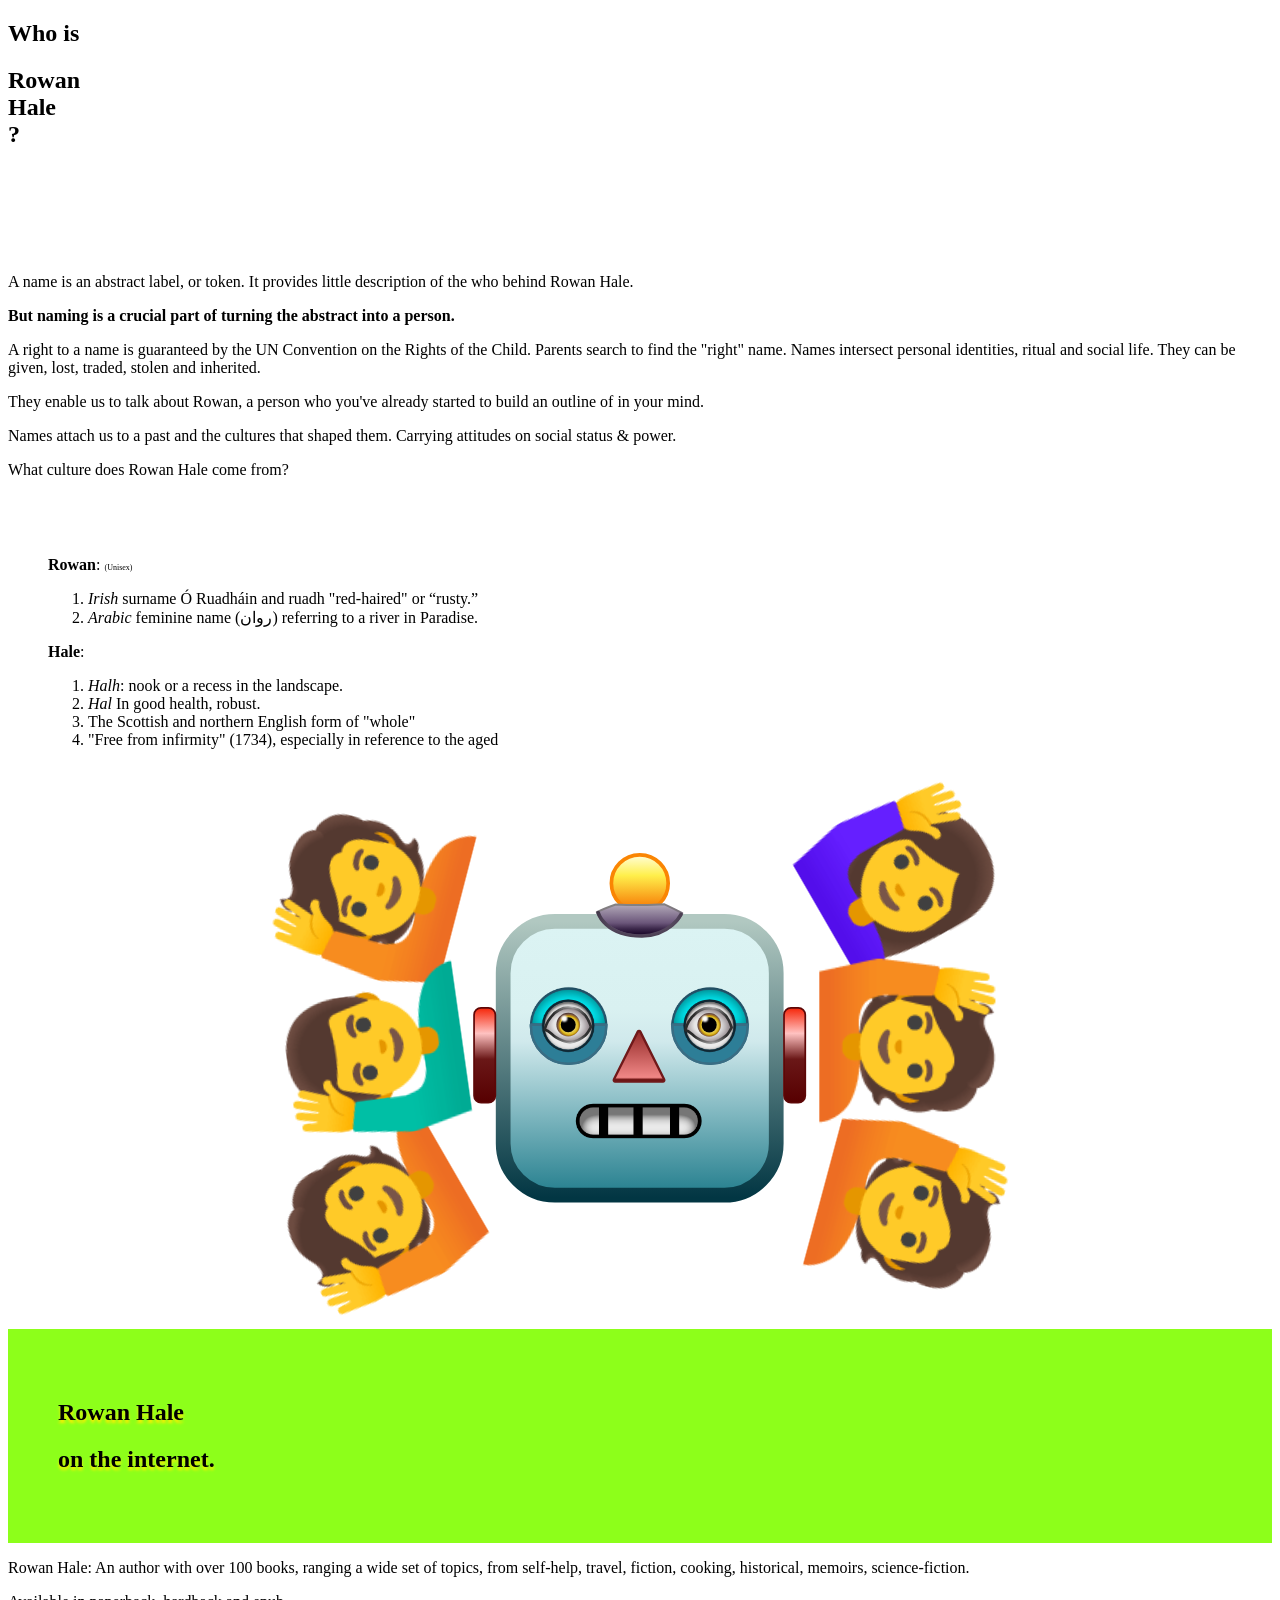
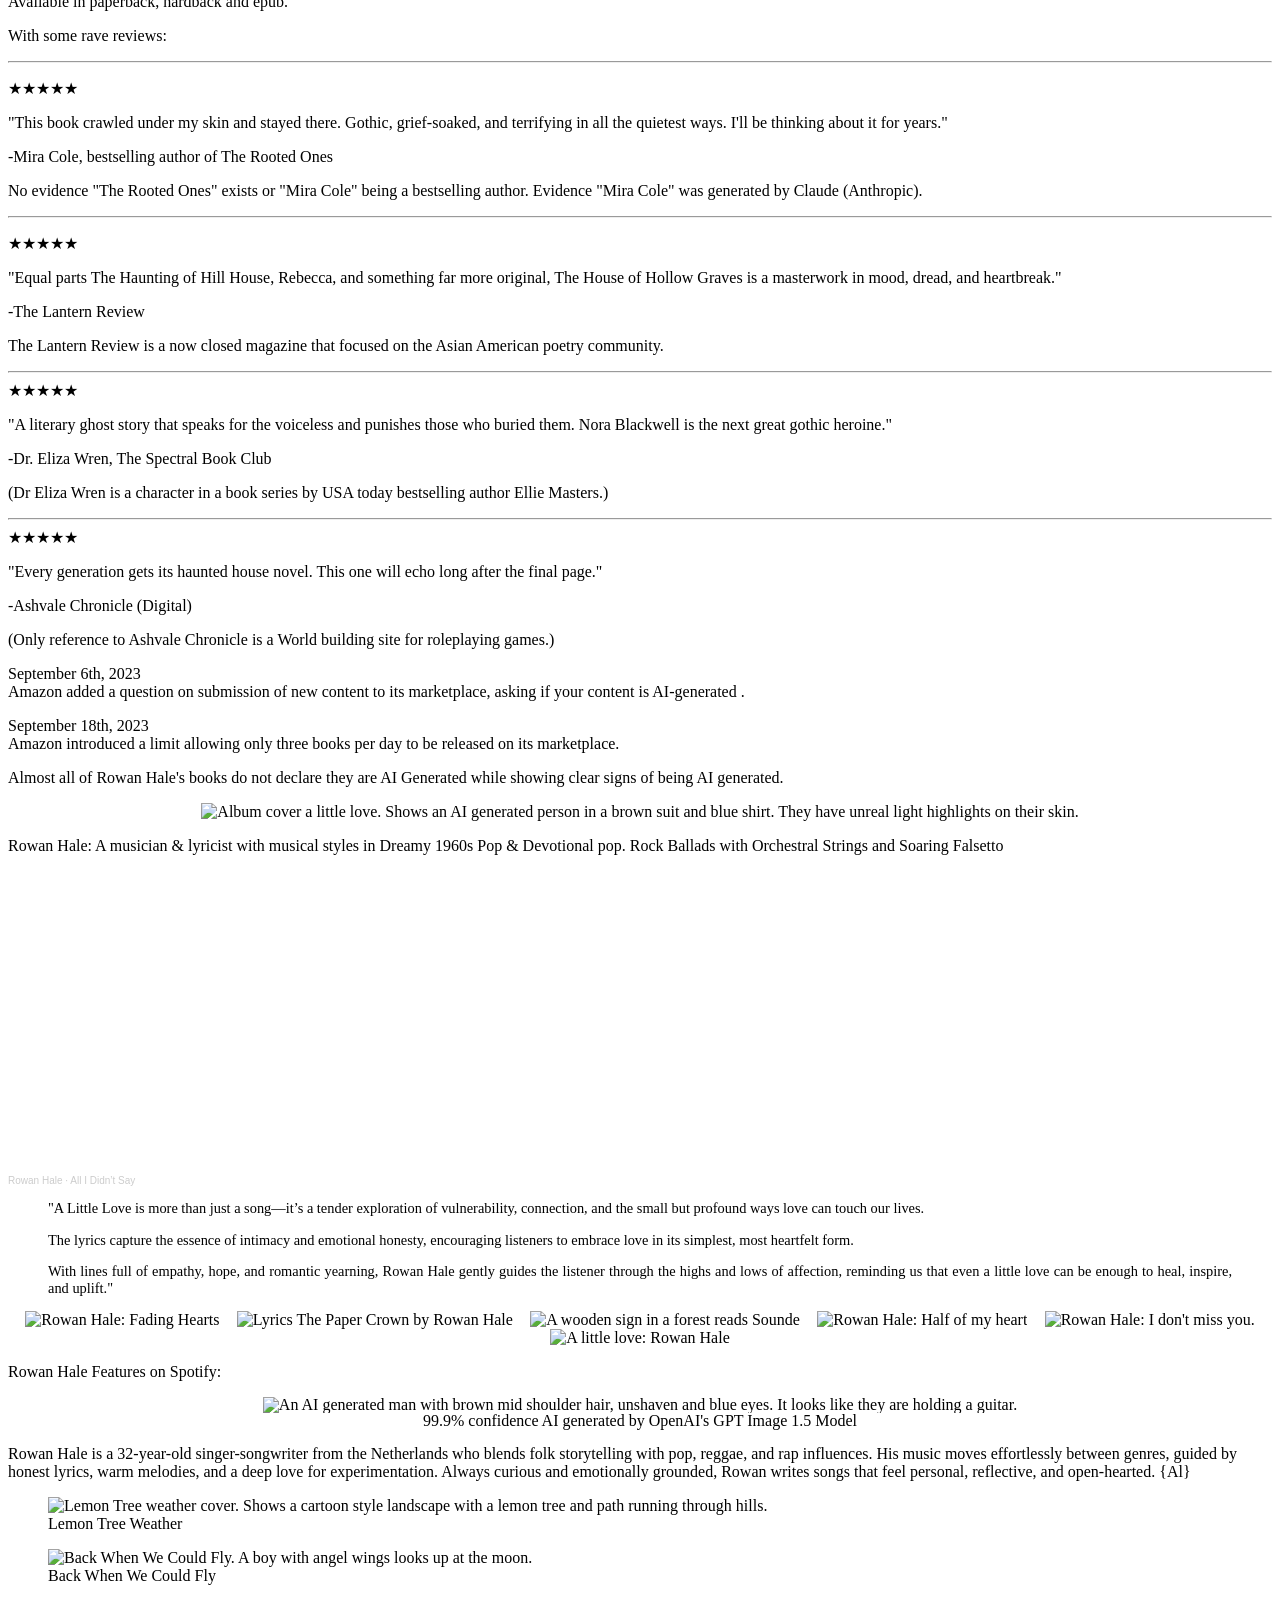
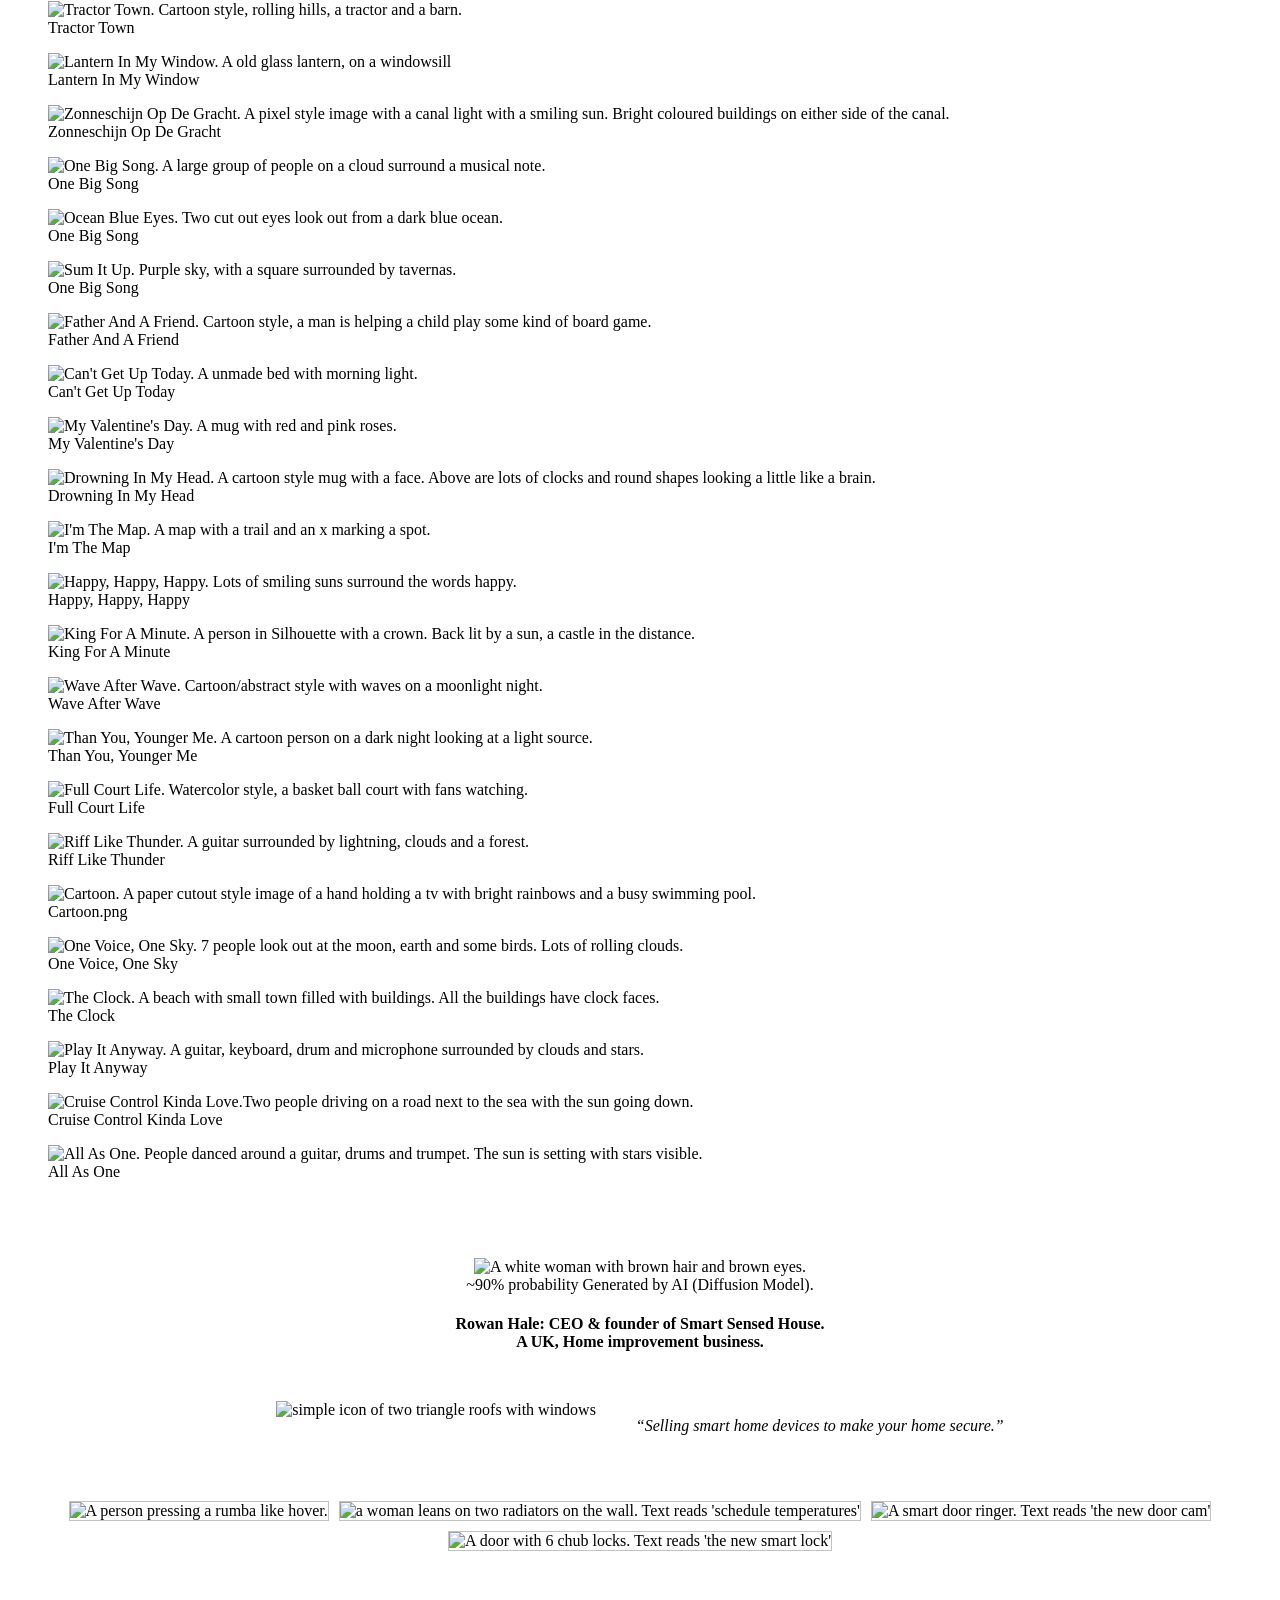
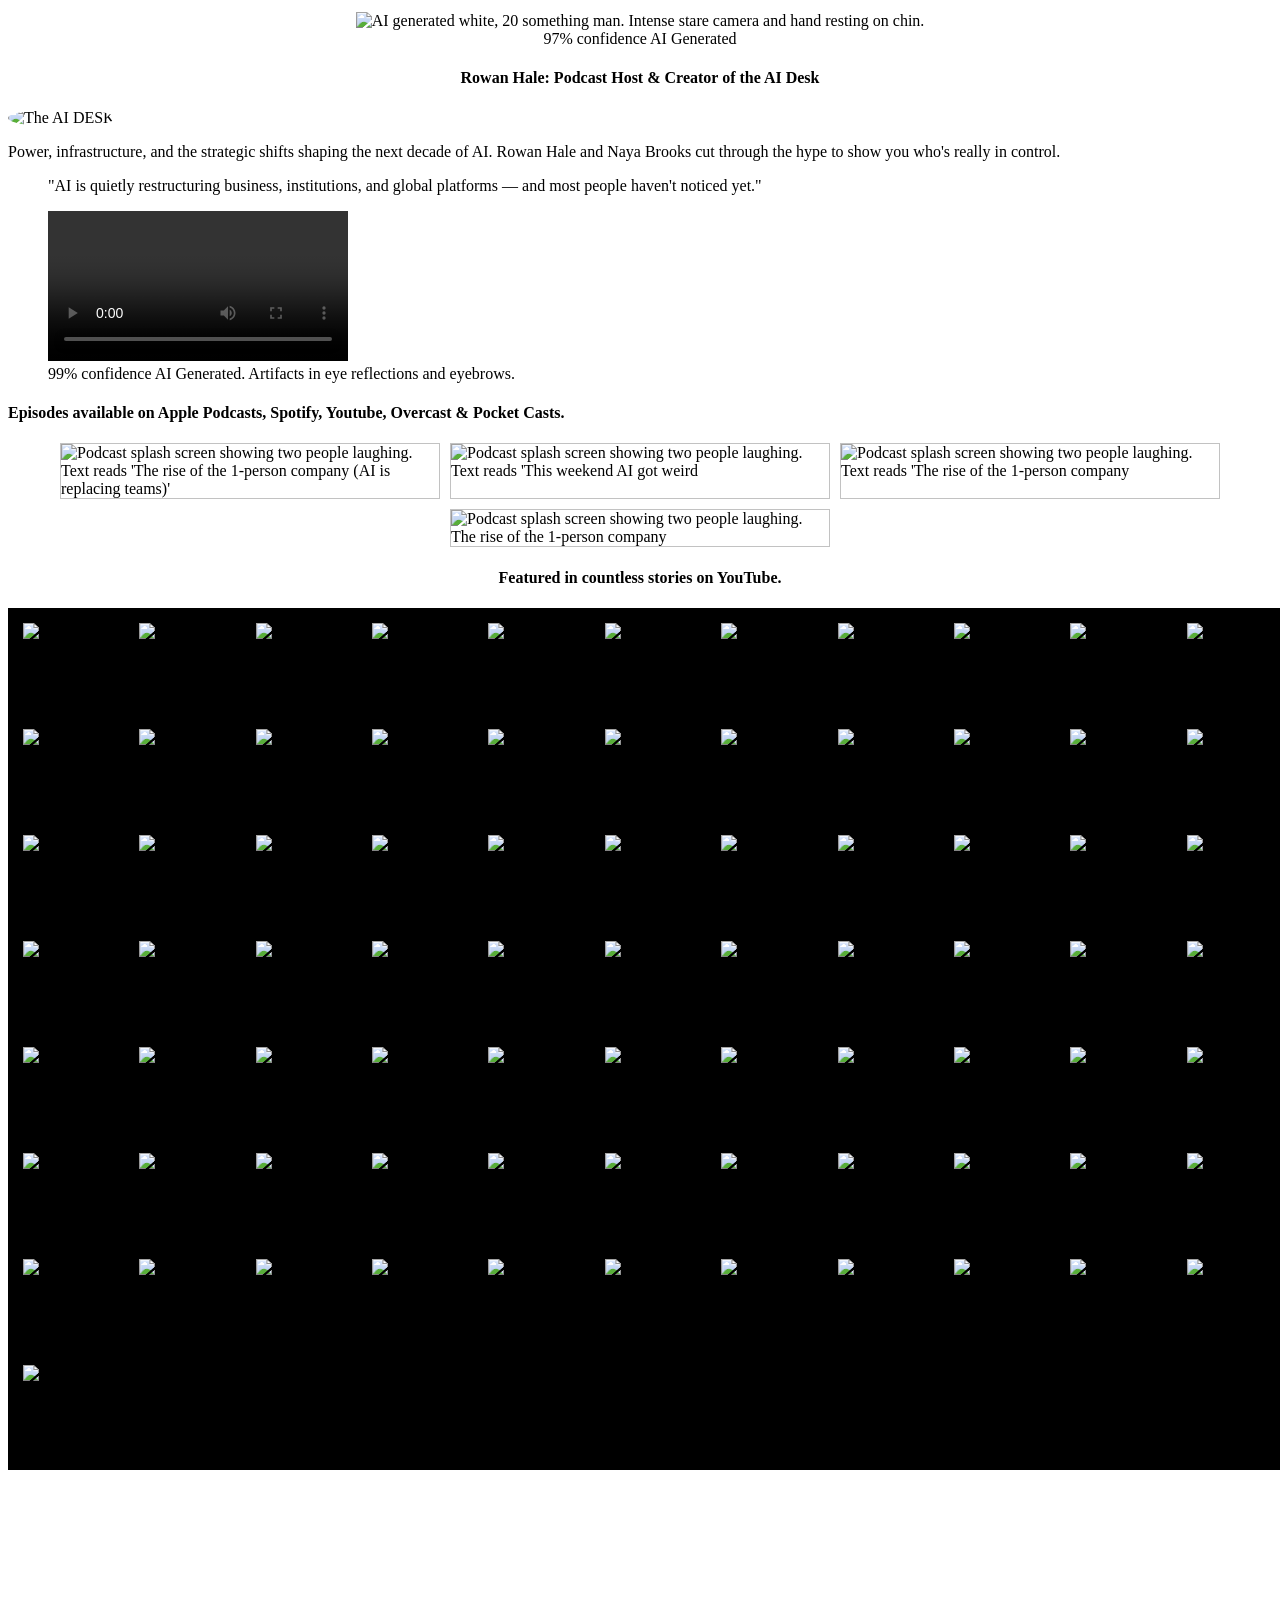
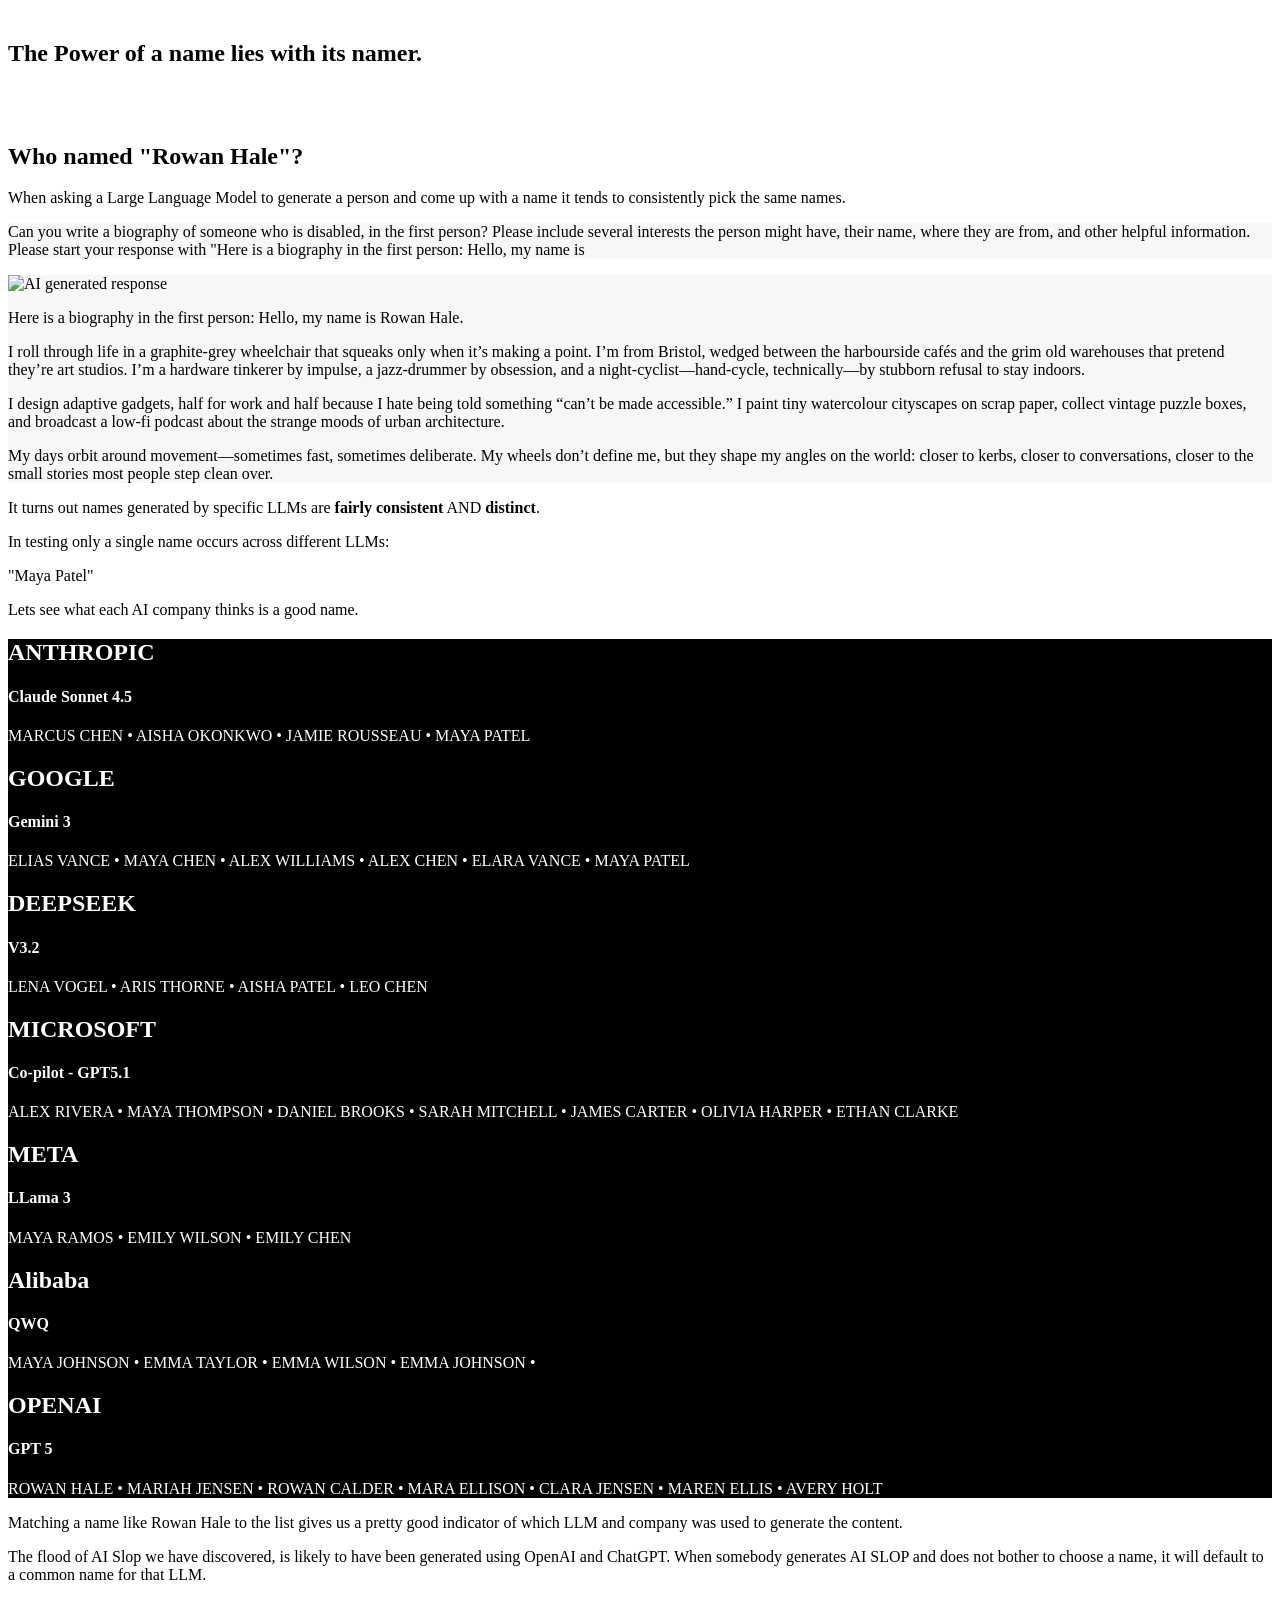
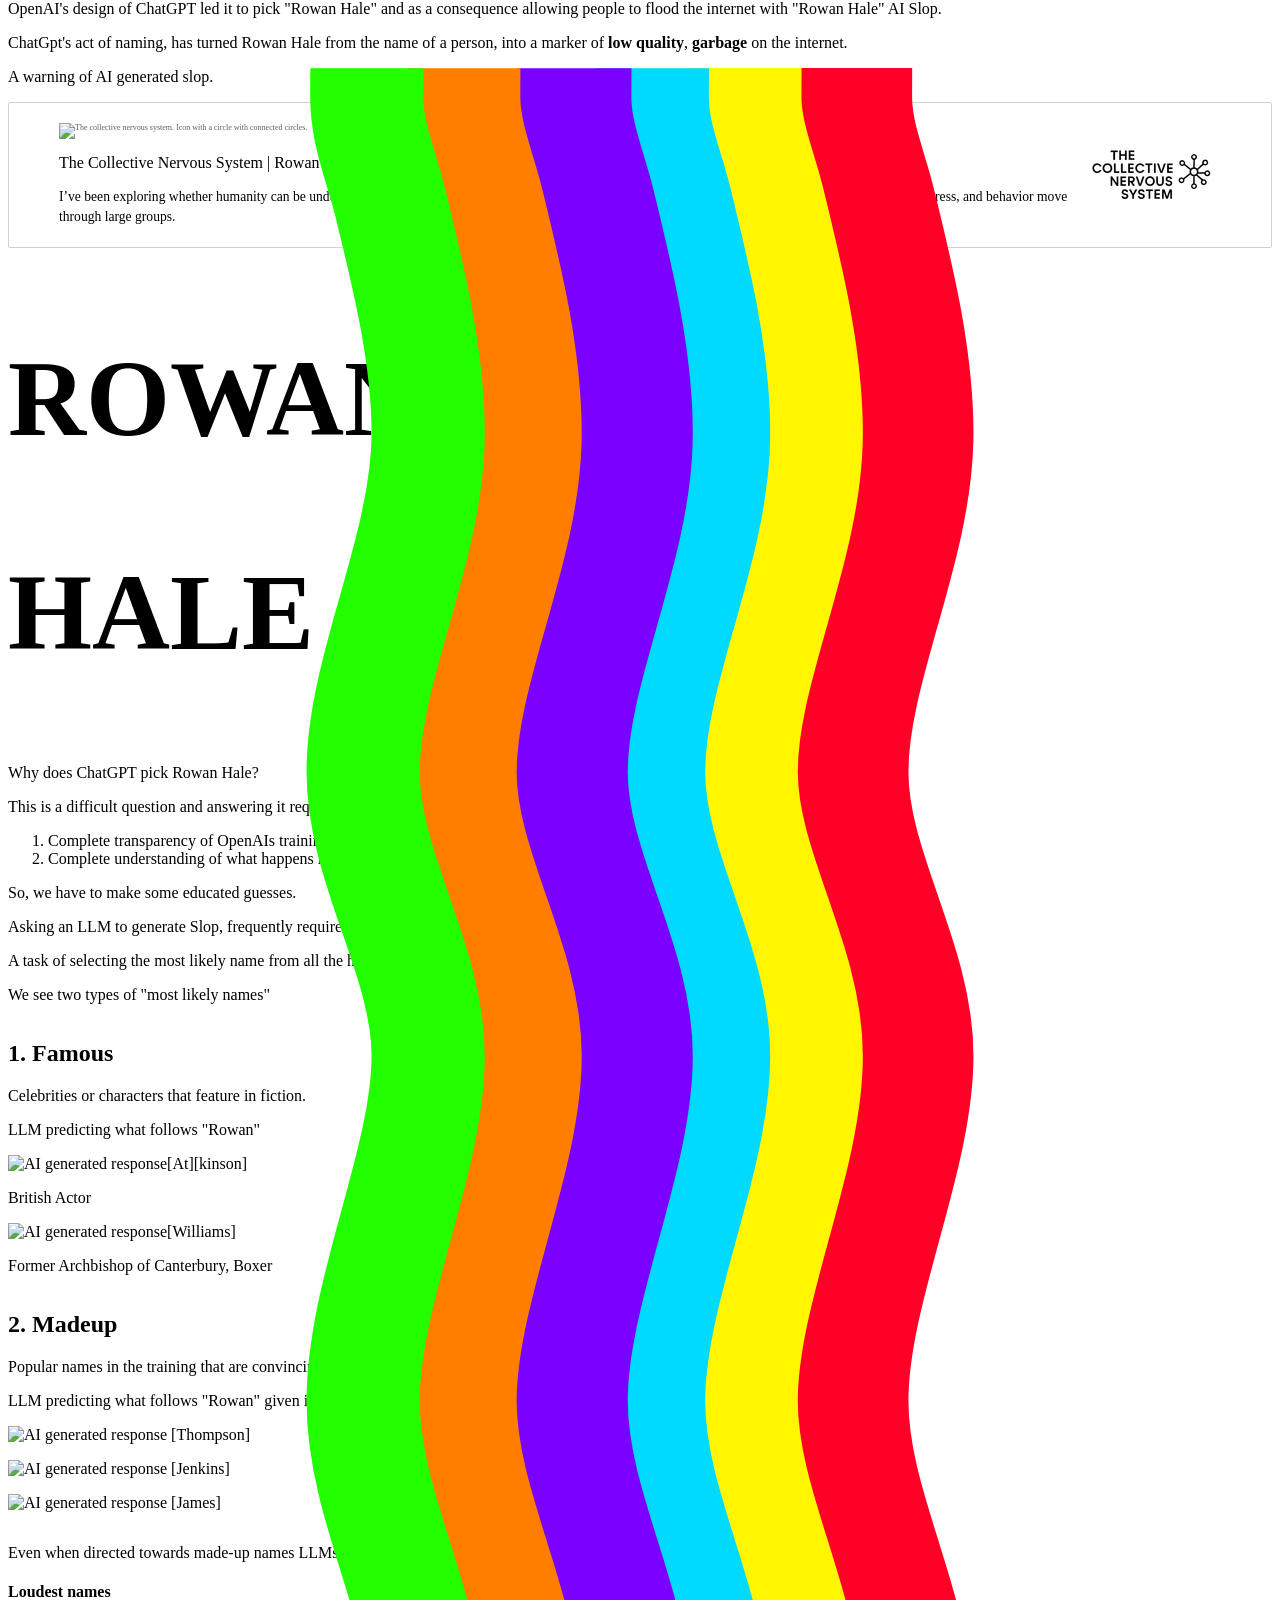
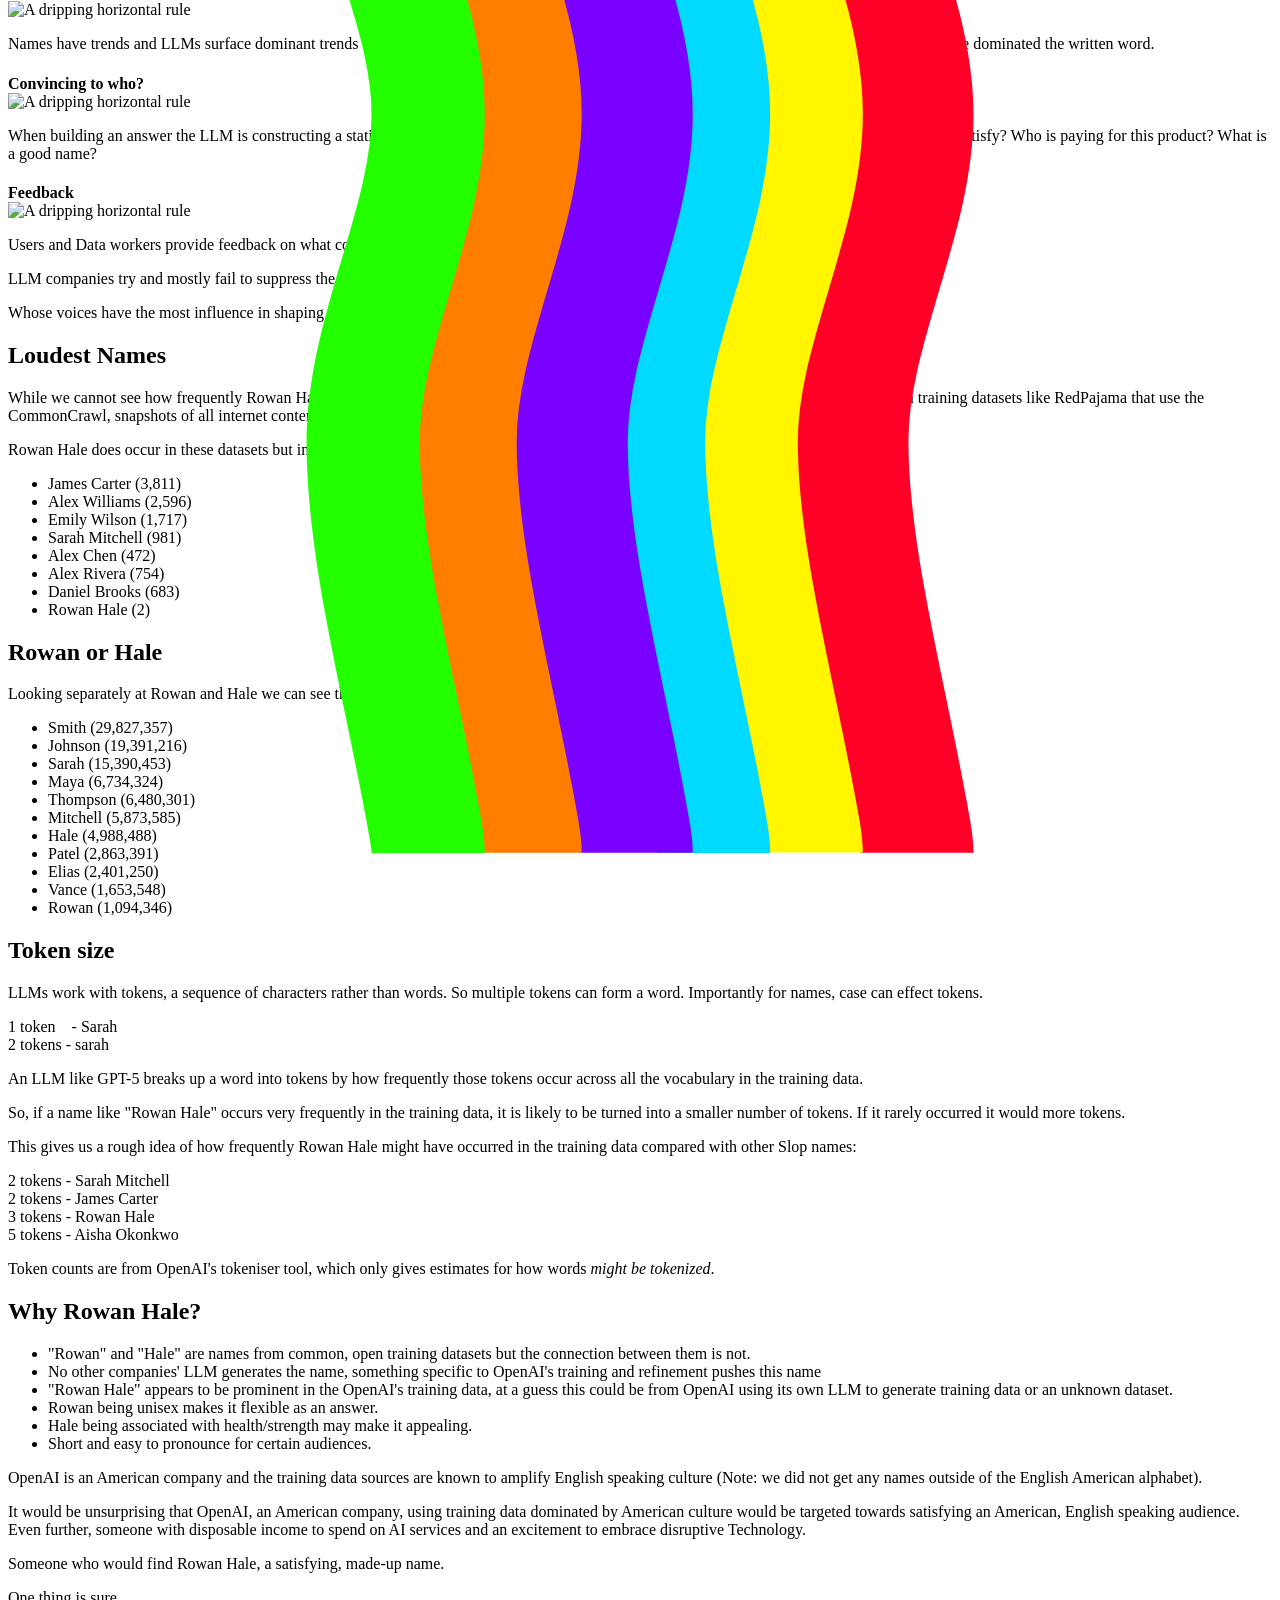
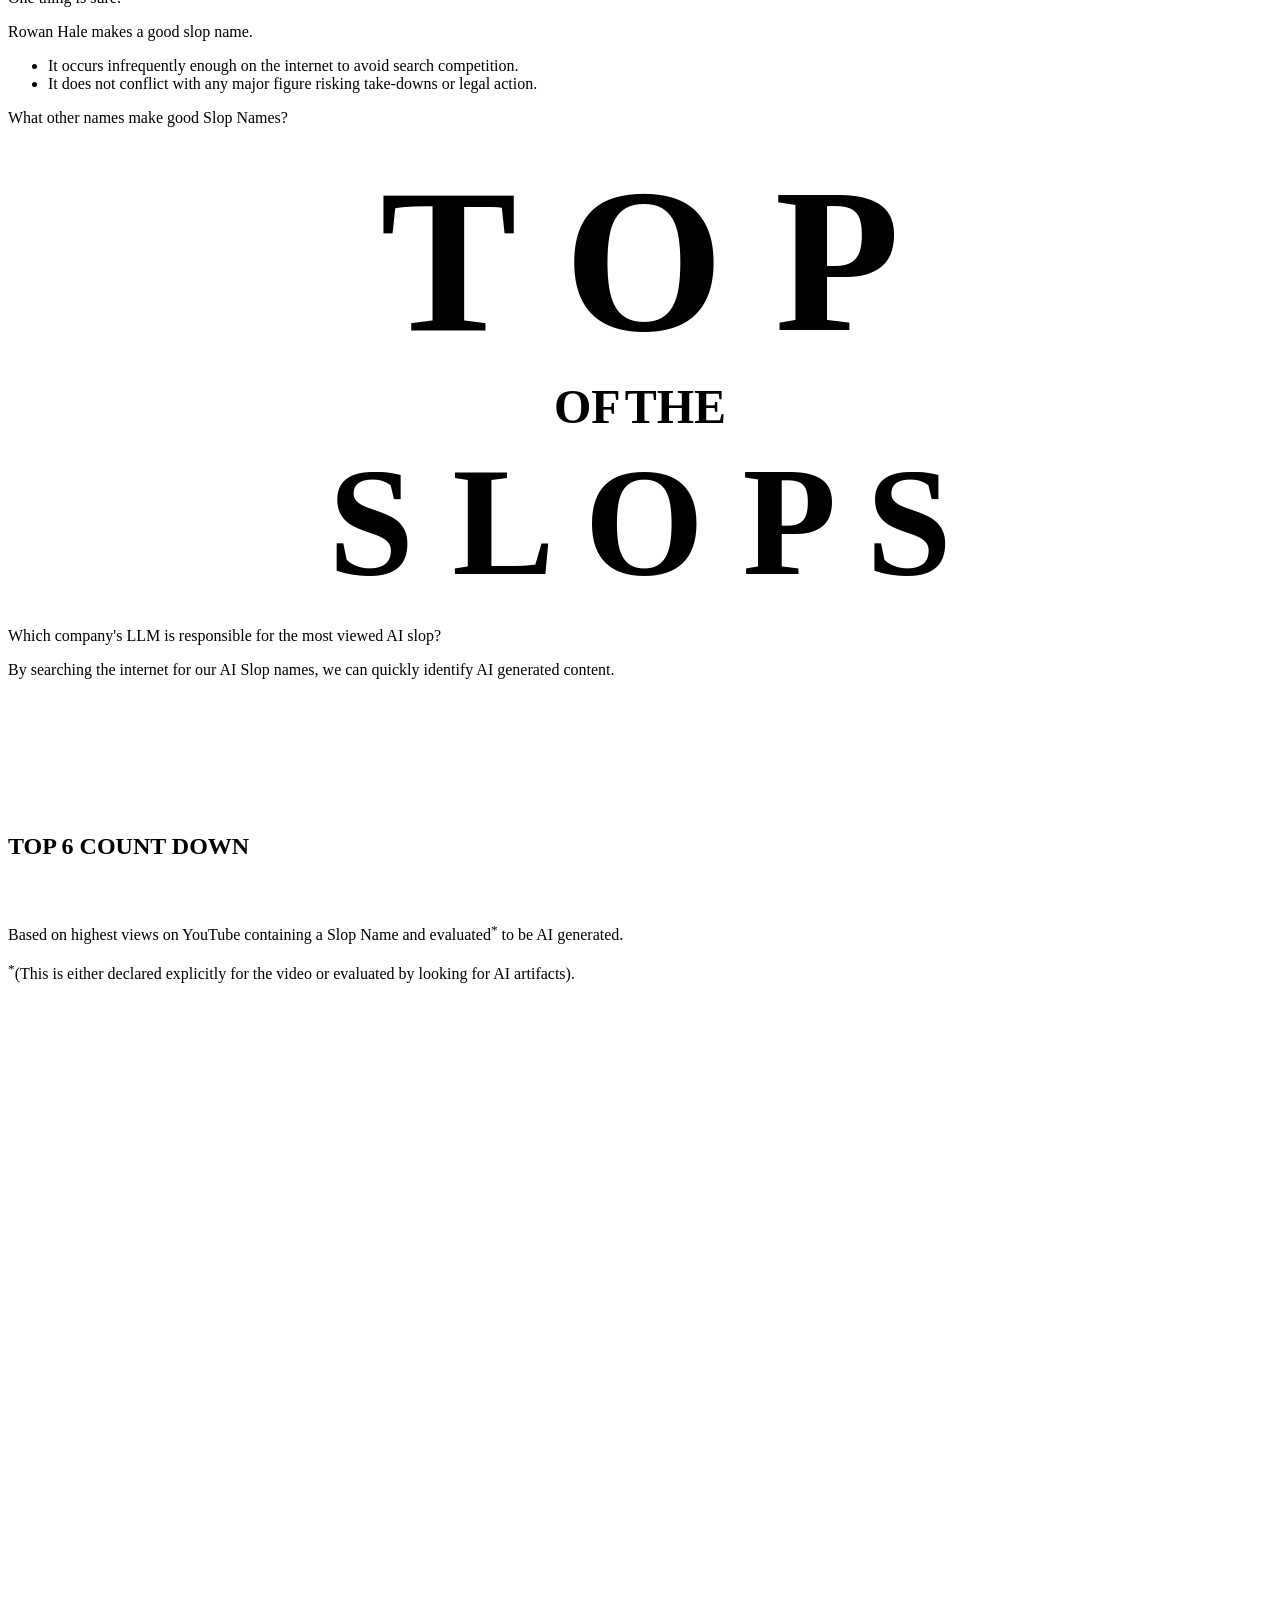
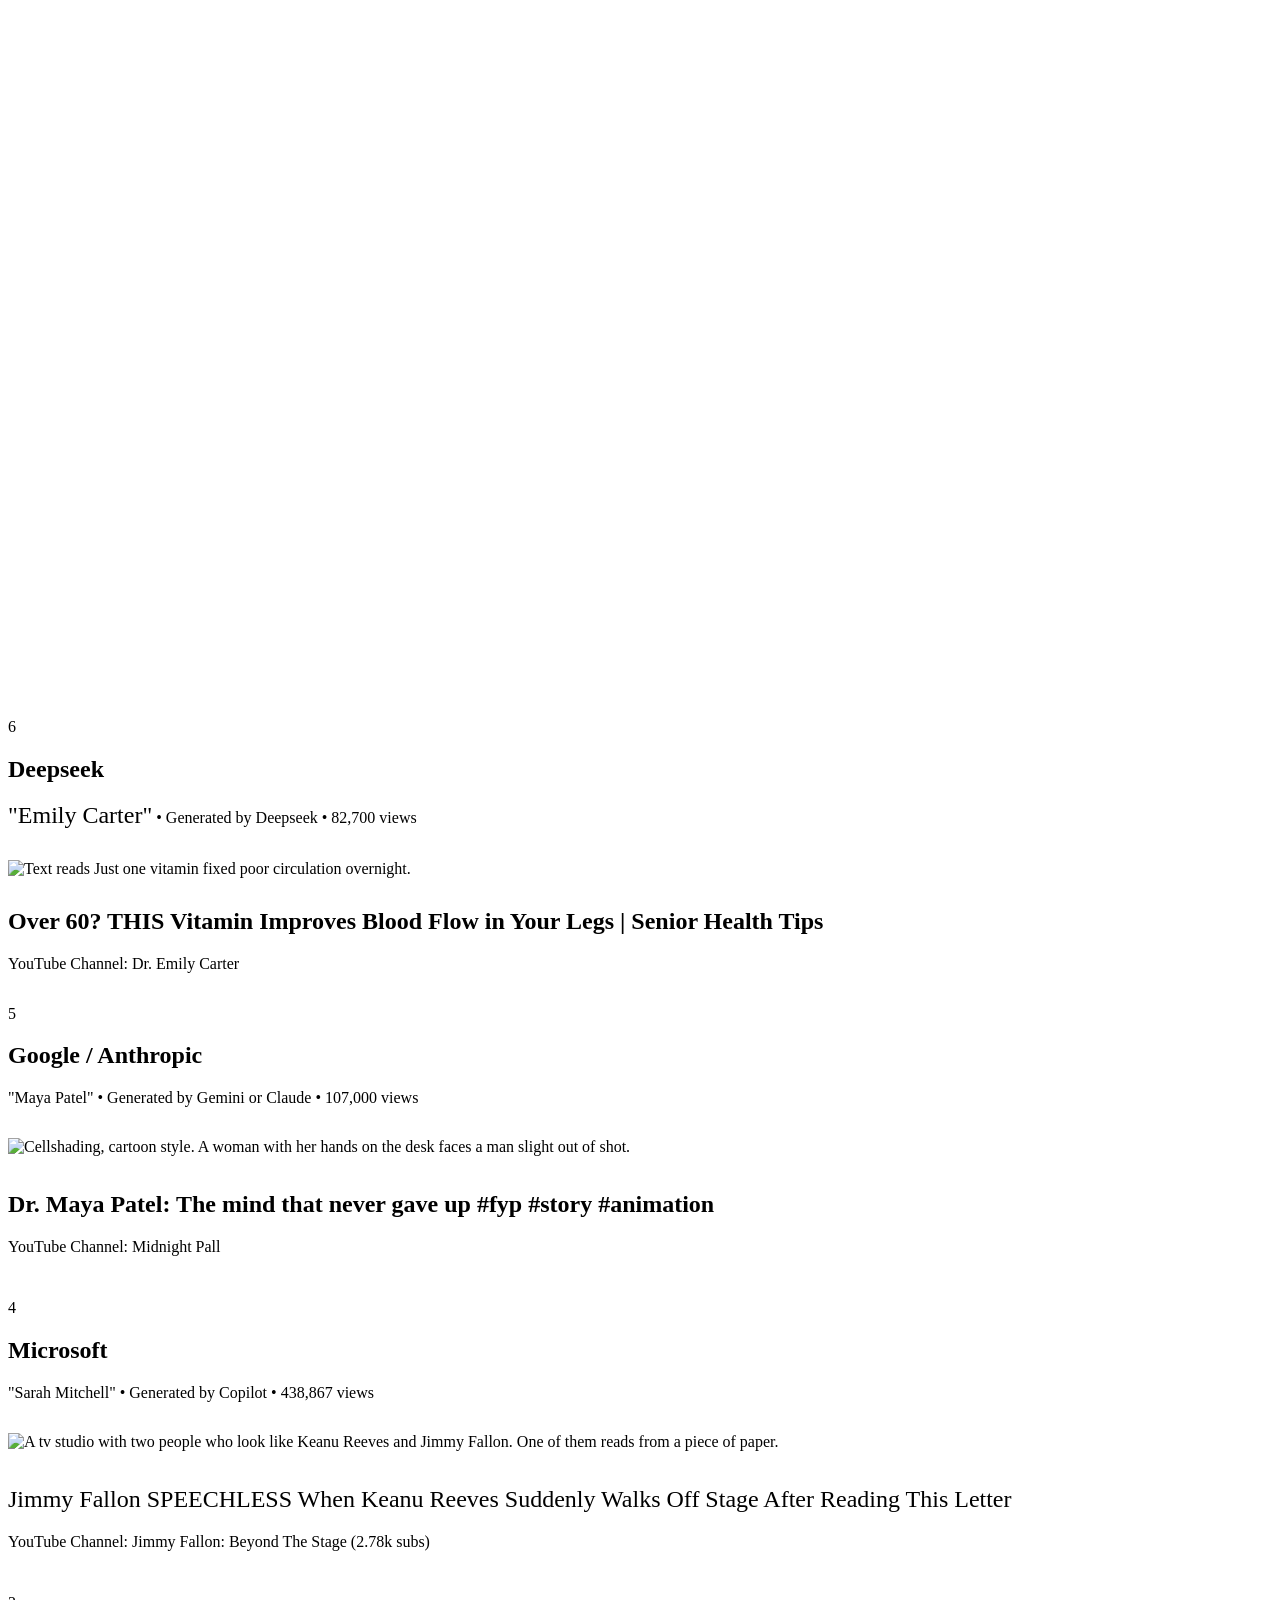
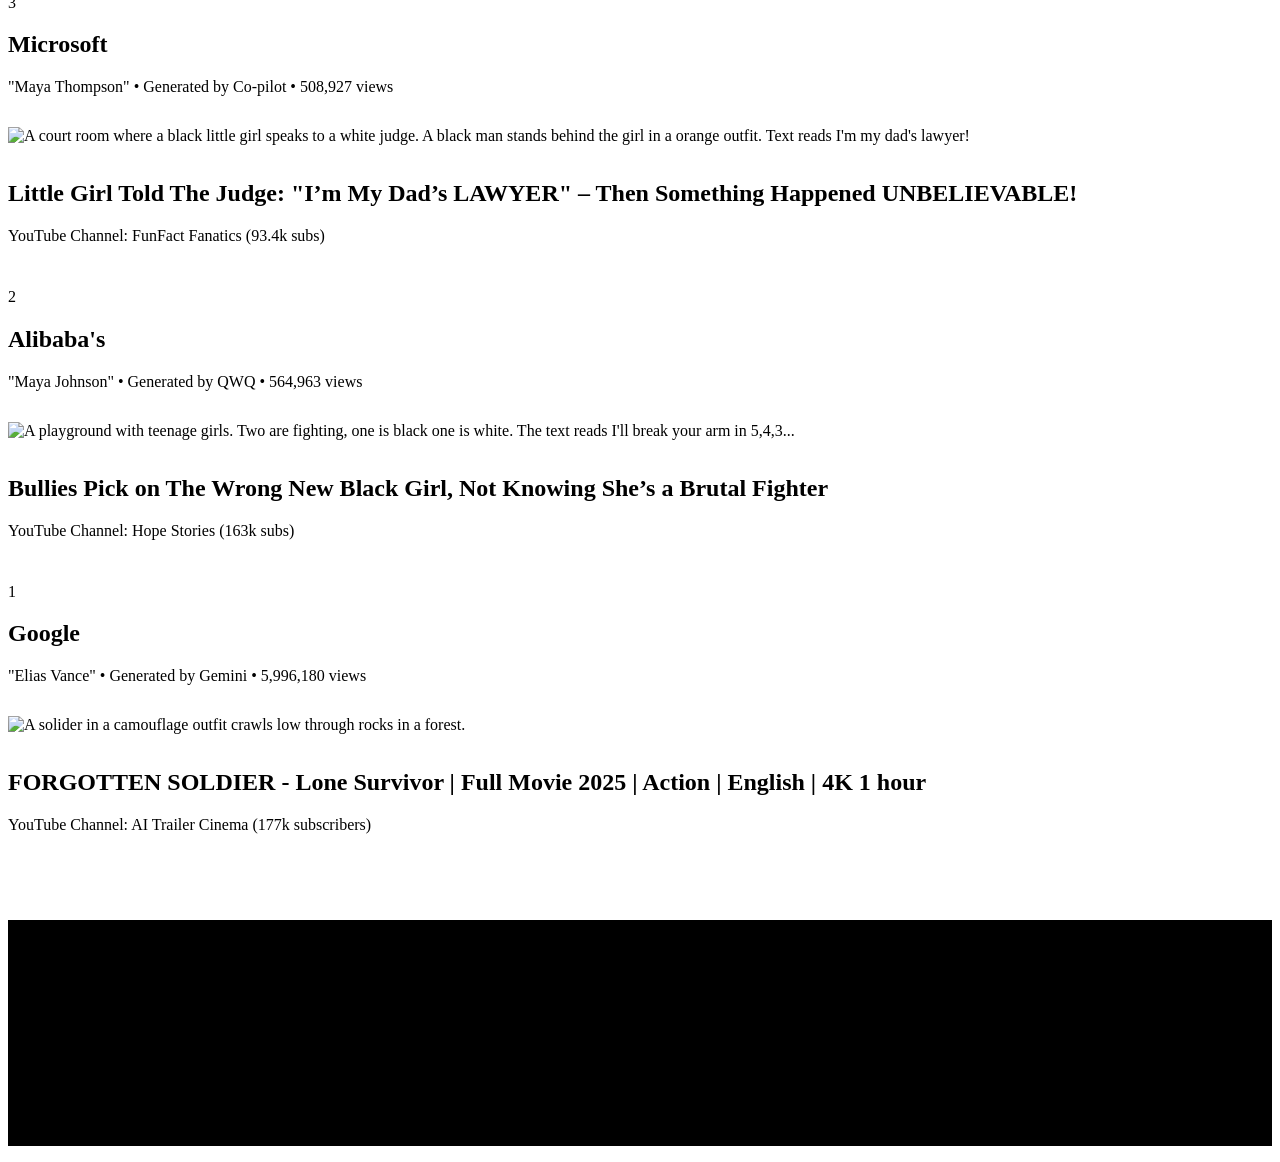
==== index.html @ 6405748d "tidy" ====
<!DOCTYPE html>
<html lang="en">

<head>
  <meta charset="UTF-8">
  <link href="https://fonts.googleapis.com/css2?family=Syncopate:wght@700&display=swap" rel="stylesheet">
  <script src="/name-pollution/js/gsap.min.js"></script>
  <link rel="stylesheet" href="/name-pollution/css/style.min.css">
  <title>Name Pollution: Who is Rowan Hale?</title>
</head>

<body translate="no">
  <div id="gridHold"></div>
  <div id="grid"></div>

  <main id="smooth-content">
    <section style="--i: 0; --n:0; ">
      <div class="container">
        <h2 class="section_heading">Who is</h2>
        <h2 class="section_heading" id="rowan-token">Rowan<br>Hale<br>?</h2>
        <div class="scroll-smooth-effects__circle" data-scale="5.584968421052632"
          style="top: 3vh; left: 42vw; translate: none; rotate: none; scale: none; --fy: 1; transform: translate(0px, 0px); opacity: 0.7984;">
          <div class="scroll-smooth-effects__circle-inner3" style="width: 0.5vw; height: 0.5vw; opacity: 0.558497;">
          </div>
        </div>
        <div class="scroll-smooth-effects__circle" data-scale="5.584968421052632"
          style="top: 40vh; left: 12vw; translate: none; rotate: none; scale: none; --fy: 1; transform: translate3d(0px, 120px, 0px); opacity: 0.7984;">
          <div class="scroll-smooth-effects__circle-inner3" style="width: 1.18893vw; height: 1.1vw; opacity: 0.558497;">
          </div>
        </div>
        <div class="scroll-smooth-effects__circle" data-scale="5.584968421052632"
          style="top: 86vh; left: 52vw; translate: none; rotate: none; scale: none; --fy: 1; transform: translate(0px, 0px); opacity: 0.7984;">
          <div class="scroll-smooth-effects__circle-inner3" style="width: 1.0vw; height: 1.1vw; opacity: 0.558497;">
          </div>
        </div>
        <div class="scroll-smooth-effects__circle" data-scale="5.584968421052632"
          style="top: 23vh; left: 6vw; translate: none; rotate: none; scale: none; --fy: 4; transform: translate(0px, 0px); opacity: 0.7984;">
          <div class="scroll-smooth-effects__circle-inner3" style="width: 0.8vw; height: 0.8vw; opacity: 0.558497;">
          </div>
        </div>
      </div>
    </section>

    <section style="--i: 0; --n:0; transform: translate(0px, 0px);">
      <div class="scroll-smooth-effects__circle" data-scale="5.584968421052632"
        style="top: 3vh; left: 42vw; translate: none; rotate: none; scale: none; --fy: 1; transform: translate(0px, 0px); opacity: 0.7984;">
        <div class="scroll-smooth-effects__circle-inner3" style="width: 0.5vw; height: 0.5vw; opacity: 0.558497;"></div>
      </div>
      <div class="scroll-smooth-effects__circle" data-scale="5.584968421052632"
        style="top: 40vh; left: 12vw; translate: none; rotate: none; scale: none; --fy: 1; transform: translate3d(0px, 120px, 0px); opacity: 0.7984;">
        <div class="scroll-smooth-effects__circle-inner3" style="width: 1.18893vw; height: 1.1vw; opacity: 0.558497;">
        </div>
      </div>
      <div class="scroll-smooth-effects__circle" data-scale="5.584968421052632"
        style="top: 86vh; left: 52vw; translate: none; rotate: none; scale: none; --fy: 1; transform: translate(0px, 0px); opacity: 0.7984;">
        <div class="scroll-smooth-effects__circle-inner3" style="width: 1.0vw; height: 1.1vw; opacity: 0.558497;"></div>
      </div>
      <div class="scroll-smooth-effects__circle" data-scale="5.584968421052632"
        style="top: 23vh; left: 6vw; translate: none; rotate: none; scale: none; --fy: 4; transform: translate(0px, 0px); opacity: 0.7984;">
        <div class="scroll-smooth-effects__circle-inner3" style="width: 0.8vw; height: 0.8vw; opacity: 0.558497;"></div>
      </div>

      <div class="container">
        <div class="section-panel">
          <div class="section-content">
            <p>A name is an abstract label, or token. It provides little description of the who behind Rowan Hale.
            <p>

            <p><b>But naming is a crucial part of turning the abstract into a person.</b></p>

            <p>A right to a name is guaranteed by the UN Convention on the Rights of the Child. Parents search to find
              the "right" name. Names intersect personal identities, ritual and social life. They can be given, lost,
              traded, stolen and inherited.</p>

            <p>They enable us to talk about Rowan, a person who you've already started to build an
              outline of in your mind.</p>

            <p>Names attach us to a past and the cultures that shaped them. Carrying attitudes on social
              status & power.</p>
            <p>What culture does Rowan Hale come from?</p>
          </div>
        </div>

      </div>
    </section>


    <section style="--i: 0; --n:1; transform: translate(0px, 0px);">
      <div class="scroll-smooth-effects__circle" data-scale="5.584968421052632"
        style="top: 3vh; left: 42vw; translate: none; rotate: none; scale: none; --fy: 1; transform: translate(0px, 0px); opacity: 0.7984;">
        <div class="scroll-smooth-effects__circle-inner3" style="width: 0.5vw; height: 0.5vw; opacity: 0.558497;"></div>
      </div>
      <div class="scroll-smooth-effects__circle" data-scale="5.584968421052632"
        style="top: 40vh; left: 12vw; translate: none; rotate: none; scale: none; --fy: 1; transform: translate3d(0px, 120px, 0px); opacity: 0.7984;">
        <div class="scroll-smooth-effects__circle-inner3" style="width: 1.18893vw; height: 1.1vw; opacity: 0.558497;">
        </div>
      </div>
      <div class="scroll-smooth-effects__circle" data-scale="5.584968421052632"
        style="top: 86vh; left: 52vw; translate: none; rotate: none; scale: none; --fy: 1; transform: translate(0px, 0px); opacity: 0.7984;">
        <div class="scroll-smooth-effects__circle-inner3" style="width: 1.0vw; height: 1.1vw; opacity: 0.558497;"></div>
      </div>
      <div class="scroll-smooth-effects__circle" data-scale="5.584968421052632"
        style="top: 23vh; left: 6vw; translate: none; rotate: none; scale: none; --fy: 4; transform: translate(0px, 0px); opacity: 0.7984;">
        <div class="scroll-smooth-effects__circle-inner3" style="width: 0.8vw; height: 0.8vw; opacity: 0.558497;"></div>
      </div>

      <div class="container">
        <div class="section-panel">
          <div class="section-content">

            <blockquote><b>Rowan</b>: <span style="font-size: 0.5em;">(Unisex)</span>
              <ol class="dictionary">
                <li><i>Irish</i> surname Ó Ruadháin and ruadh "red-haired" or “rusty.”</li>
                <li><i>Arabic</i> feminine name (روان) referring to a river in Paradise.</li>
              </ol>
            </blockquote>
            <blockquote><b>Hale</b>:
              <ol class="dictionary">
                <li><i>Halh</i>: nook or a recess in the landscape.</li>
                <li><i>Hal</i> In good health, robust.</li>
                <li>The Scottish and northern English form of "whole"</li>
                <li>"Free from infirmity" (1734), especially in reference to the aged</li>
              </ol>
            </blockquote>

          </div>
        </div>

      </div>
    </section>

    <section id="robot_slop" style="--i: 1; --n:3;">
      <div class="container">

        <div class="" style="font-size: 10em; background: none;">
          <div style="display: flex; align-items: center; justify-content: center;">
            <div class="people">
              <div style="rotate: -75.5deg; margin-bottom:0px; position: relative; bottom: -29px; z-index: 0">&#128587;
              </div>
              <div style="rotate: -98deg; margin:0px; position:relative; bottom: 0px; left: 2px; z-index: 2">🙋‍♂️</div>
              <div style="rotate: -120deg; margin:0px; position:relative; bottom: 25px; left: 2px; z-index: 0;">
                &#128587;</div>
            </div>
            <span style="z-index: 2;">

              <svg width="334" height="350" viewBox="0 0 2359 2475" version="1.1"
                style="fill-rule:evenodd;clip-rule:evenodd;stroke-linecap:round;stroke-linejoin:round;stroke-miterlimit:1.5;">
                <g id="g5">
                  <path id="path1"
                    d="M2142.78,849.563l0,1204.66c0,201.917 -163.929,365.85 -365.846,365.85l-1199.12,0c-201.916,0 -365.85,-163.933 -365.85,-365.85l0,-1204.66c0,-201.916 163.934,-365.849 365.85,-365.849l1199.12,-0c201.917,-0 365.846,163.933 365.846,365.85Z"
                    style="fill:url(#_Linear1);stroke:url(#_Linear2);stroke-width:104.17px;" />
                  <use id="use1" xlink:href="#_Image3" x="0" y="0" width="215px" height="60px"
                    transform="matrix(4.16667,0,0,4.16667,722.771,1770.12)" />
                  <use id="use2" xlink:href="#_Image4" x="0" y="0" width="133px" height="67px"
                    transform="matrix(4.16667,0,0,4.16667,396.629,946.396)" />
                  <path id="path2"
                    d="M940.579,1214.41c0.125,3.358 0.188,6.733 0.188,10.12c-0,146.917 -119.275,266.192 -266.188,266.192c-146.912,0 -266.187,-119.275 -266.187,-266.192c-0,-3.387 0.062,-6.762 0.187,-10.12l532,-0Z"
                    style="fill:#2d7e97;stroke:#396d84;stroke-width:17.38px;" />
                  <path id="path3"
                    d="M940.579,1214.41c0.125,3.358 0.188,6.733 0.188,10.12c-0,146.917 -119.275,266.192 -266.188,266.192c-146.912,0 -266.187,-119.275 -266.187,-266.192c-0,-3.387 0.062,-6.762 0.187,-10.12l532,-0Z"
                    style="fill:#2d7e97;stroke:#396d84;stroke-width:17.38px;" />
                  <use id="use3" xlink:href="#_Image5" x="0" y="0" width="90px" height="90px"
                    transform="matrix(4.16667,0,0,4.16667,485.258,1034.33)" />
                  <use id="use4" xlink:href="#_Image4" x="0" y="0" width="133px" height="67px"
                    transform="matrix(4.16667,0,0,4.16667,1396.63,946.396)" />
                  <path id="path4"
                    d="M1940.58,1214.41c0.125,3.358 0.188,6.733 0.188,10.12c-0,146.917 -119.275,266.192 -266.188,266.192c-146.912,0 -266.187,-119.275 -266.187,-266.192c-0,-3.387 0.062,-6.762 0.187,-10.12l532,-0Z"
                    style="fill:#2d7e97;stroke:#396d84;stroke-width:17.38px;" />
                  <path id="path5"
                    d="M1940.58,1214.41c0.125,3.358 0.188,6.733 0.188,10.12c-0,146.917 -119.275,266.192 -266.188,266.192c-146.912,0 -266.187,-119.275 -266.187,-266.192c-0,-3.387 0.062,-6.762 0.187,-10.12l532,-0Z"
                    style="fill:#2d7e97;stroke:#396d84;stroke-width:17.38px;" />
                  <use id="use5" xlink:href="#_Image5" x="0" y="0" width="90px" height="90px"
                    transform="matrix(4.16667,0,0,4.16667,1485.26,1034.33)" />
                </g>
                <path id="path6"
                  d="M156.579,1144.46l0,572.166c0,27.325 -22.179,49.504 -49.504,49.504l-51.496,0c-27.321,0 -49.504,-22.179 -49.504,-49.504l-0,-572.166c-0,-27.321 22.183,-49.505 49.504,-49.505l51.496,0c27.325,0 49.504,22.184 49.504,49.505Z"
                  style="fill:url(#_Linear6);stroke:#5d0707;stroke-width:12.17px;" />
                <path id="path7"
                  d="M2348.25,1144.46l-0,572.166c-0,27.325 -22.179,49.504 -49.504,49.504l-51.496,0c-27.321,0 -49.504,-22.179 -49.504,-49.504l-0,-572.166c-0,-27.321 22.183,-49.505 49.504,-49.505l51.496,0c27.325,0 49.504,22.184 49.504,49.505Z"
                  style="fill:url(#_Linear7);stroke:#5d0707;stroke-width:12.17px;" />
                <rect id="rect7" x="889.521" y="1792.85" width="64.917" height="203.637" />
                <rect id="rect8" x="1133.41" y="1787.87" width="64.917" height="216.979" />
                <rect id="rect9" x="1391.58" y="1796.1" width="64.917" height="203.638" />
                <path id="path9"
                  d="M1181.47,1263.28l169.2,338.409c1.516,3.033 1.358,6.633 -0.425,9.516c-1.783,2.888 -4.934,4.642 -8.325,4.642l-338.408,-0c-3.388,-0 -6.538,-1.754 -8.321,-4.642c-1.784,-2.883 -1.946,-6.483 -0.429,-9.516l169.204,-338.409c1.658,-3.316 5.045,-5.408 8.75,-5.408c3.708,0 7.095,2.092 8.754,5.408Z"
                  style="fill:url(#_Linear8);stroke:#70191a;stroke-width:16.5px;" />
                <circle id="spiny" cx="1177.96" cy="213.821" r="200.8"
                  style="fill:url(#_Linear9);stroke:#fa8503;stroke-width:26.04px;" />
                <path id="path10"
                  d="M1478.55,425.008c-35.571,92.834 -168.025,160.788 -297.804,160.788c-129.779,-0 -271.058,-74.267 -306.629,-167.096c38.933,-21.175 133.325,-54.779 133.325,-54.779c-0,-0 69.517,4.183 173.833,4.183c104.317,0 171.713,-5.062 171.713,-5.062c-0,-0 89.054,42.112 125.562,61.966Z"
                  style="fill:url(#_Linear10);stroke:url(#_Linear11);stroke-width:13.88px;" />
                <path id="path11"
                  d="M884.054,422.771c0,-0 47.742,165.821 309.671,164.371c199.067,-1.105 275.642,-152.188 275.642,-152.188"
                  style="fill:none;stroke:url(#_Radial12);stroke-width:26.04px;" />
                <path id="path12-5"
                  d="M1827.04,1235.06c-12.65,24.429 -29.996,49.962 -38.046,56.633c-18.687,15.487 -56.9,45.775 -104.825,48.679c-48.066,2.917 -97.058,-28.258 -106.521,-34.358c-30.241,-19.496 -44.662,-46.355 -76.429,-53.167c0,-0 -0.6,-1.792 -0.35,-2.642c1.675,-5.646 2.134,-8.258 10.404,-31.241c0.955,-2.646 16.905,-35.684 35,-57.671c9.5,-11.542 57.309,-65.904 122.055,-64.179c65.708,1.754 85.641,21.908 113.133,48.904c20.025,19.662 32.342,45.721 45.708,86.058c0.029,0.092 -0.112,2.954 -0.129,2.983Z"
                  style="fill:url(#_Radial13);stroke:url(#_Linear14);stroke-width:19.17px;" />
                <path id="path12"
                  d="M832.329,1231.64c-12.65,24.429 -29.996,49.962 -38.046,56.633c-18.687,15.487 -56.9,45.775 -104.825,48.679c-48.066,2.917 -97.058,-28.258 -106.521,-34.358c-30.241,-19.496 -44.662,-46.354 -76.429,-53.167c0,0 -0.6,-1.792 -0.35,-2.642c1.675,-5.645 2.134,-8.258 10.404,-31.241c0.955,-2.646 16.905,-35.684 35,-57.671c9.5,-11.542 57.309,-65.904 122.055,-64.179c65.708,1.754 85.641,21.908 113.133,48.904c20.025,19.662 32.342,45.721 45.708,86.058c0.03,0.092 -0.112,2.954 -0.129,2.984Z"
                  style="fill:url(#_Radial15);stroke:url(#_Linear16);stroke-width:19.17px;" />
                <g id="eye">
                  <circle id="iris_right" cx="1668.78" cy="1215.37" r="83.329" style="fill:url(#_Radial17);" />
                  <circle id="pupil_right" cx="1668.78" cy="1215.37" r="53.329" />
                  <use id="use17" xlink:href="#_Image18" x="0" y="0" width="17px" height="17px"
                    transform="matrix(4.16667,0,0,4.16667,1603.64,1137.42)" />
                </g>
                <g id="eye1">
                  <circle cx="672.071" cy="1214.02" r="83.771" id="iris_left" style="fill:url(#_Radial19);" />
                  <circle id="pupil_left" cx="672.071" cy="1214.02" r="52.771" />
                  <use id="use16" xlink:href="#_Image20" x="0" y="0" width="17px" height="17px"
                    transform="matrix(4.16667,0,0,4.16667,608.996,1136.78)" />
                </g>
                <defs>
                  <linearGradient id="_Linear1" x1="0" y1="0" x2="1" y2="0" gradientUnits="userSpaceOnUse"
                    gradientTransform="matrix(1.16089e-13,-1895.87,1895.87,1.16089e-13,1174.13,2414.31)">
                    <stop offset="0" style="stop-color:#257f8e;stop-opacity:1" />
                    <stop offset="0.57" style="stop-color:#d0e9ec;stop-opacity:1" />
                    <stop offset="0.69" style="stop-color:#d9f1f1;stop-opacity:1" />
                    <stop offset="1" style="stop-color:#dbf3f3;stop-opacity:1" />
                  </linearGradient>
                  <linearGradient id="_Linear2" x1="0" y1="0" x2="1" y2="0" gradientUnits="userSpaceOnUse"
                    gradientTransform="matrix(1.19778e-13,-1956.13,1956.13,1.19778e-13,1176.92,2438)">
                    <stop offset="0" style="stop-color:#023643;stop-opacity:1" />
                    <stop offset="1" style="stop-color:#b1c8c1;stop-opacity:1" />
                  </linearGradient>
                  <image id="_Image3" width="215px" height="60px"
                    xlink:href="[data-uri]" />
                  <image id="_Image4" width="133px" height="67px"
                    xlink:href="[data-uri]" />
                  <image id="_Image5" width="90px" height="90px"
                    xlink:href="[data-uri]" />
                  <linearGradient id="_Linear6" x1="0" y1="0" x2="1" y2="0" gradientUnits="userSpaceOnUse"
                    gradientTransform="matrix(3.99544e-14,-652.504,652.504,3.99544e-14,86.1875,1758.53)">
                    <stop offset="0" style="stop-color:#570001;stop-opacity:1" />
                    <stop offset="0.46" style="stop-color:#6a1717;stop-opacity:1" />
                    <stop offset="0.74" style="stop-color:#ffc2c1;stop-opacity:1" />
                    <stop offset="1" style="stop-color:#f62f14;stop-opacity:1" />
                  </linearGradient>
                  <linearGradient id="_Linear7" x1="0" y1="0" x2="1" y2="0" gradientUnits="userSpaceOnUse"
                    gradientTransform="matrix(3.99544e-14,-652.504,652.504,3.99544e-14,2277.85,1758.53)">
                    <stop offset="0" style="stop-color:#570001;stop-opacity:1" />
                    <stop offset="0.46" style="stop-color:#6a1717;stop-opacity:1" />
                    <stop offset="0.74" style="stop-color:#ffc2c1;stop-opacity:1" />
                    <stop offset="1" style="stop-color:#f62f14;stop-opacity:1" />
                  </linearGradient>
                  <linearGradient id="_Linear8" x1="0" y1="0" x2="1" y2="0" gradientUnits="userSpaceOnUse"
                    gradientTransform="matrix(2.04414e-14,-333.833,333.833,2.04414e-14,1184.01,1603.34)">
                    <stop offset="0" style="stop-color:#650d0c;stop-opacity:1" />
                    <stop offset="0.05" style="stop-color:#f08786;stop-opacity:1" />
                    <stop offset="1" style="stop-color:#962c2a;stop-opacity:1" />
                  </linearGradient>
                  <linearGradient id="_Linear9" x1="0" y1="0" x2="1" y2="0" gradientUnits="userSpaceOnUse"
                    gradientTransform="matrix(2.38968e-14,-390.264,390.264,2.38968e-14,1170.59,405.296)">
                    <stop offset="0" style="stop-color:#f67401;stop-opacity:1" />
                    <stop offset="0.63" style="stop-color:#ffef4b;stop-opacity:1" />
                    <stop offset="1" style="stop-color:#fffed8;stop-opacity:1" />
                  </linearGradient>
                  <linearGradient id="_Linear10" x1="0" y1="0" x2="1" y2="0" gradientUnits="userSpaceOnUse"
                    gradientTransform="matrix(1.97958e-14,-323.29,323.29,1.97958e-14,1180.32,585.133)">
                    <stop offset="0" style="stop-color:#130022;stop-opacity:1" />
                    <stop offset="0.15" style="stop-color:#3b274a;stop-opacity:1" />
                    <stop offset="0.28" style="stop-color:#6b567a;stop-opacity:1" />
                    <stop offset="1" style="stop-color:#ebebeb;stop-opacity:1" />
                  </linearGradient>
                  <linearGradient id="_Linear11" x1="0" y1="0" x2="1" y2="0" gradientUnits="userSpaceOnUse"
                    gradientTransform="matrix(9.89154,222.979,-222.979,9.89154,1172.18,362.815)">
                    <stop offset="0" style="stop-color:#848282;stop-opacity:1" />
                    <stop offset="0.83" style="stop-color:#665373;stop-opacity:1" />
                    <stop offset="1" style="stop-color:#604970;stop-opacity:1" />
                  </linearGradient>
                  <radialGradient id="_Radial12" cx="0" cy="0" r="1" gradientUnits="userSpaceOnUse"
                    gradientTransform="matrix(746.754,-22.5315,9.79017,324.473,1193.84,468.217)">
                    <stop offset="0" style="stop-color:#7a6787;stop-opacity:1" />
                    <stop offset="1" style="stop-color:#000;stop-opacity:1" />
                  </radialGradient>
                  <radialGradient id="_Radial13" cx="0" cy="0" r="1" gradientUnits="userSpaceOnUse"
                    gradientTransform="matrix(154.612,13.3674,-9.96663,115.278,1655.54,1220.56)">
                    <stop offset="0" style="stop-color:#f8f8f8;stop-opacity:1" />
                    <stop offset="0.59" style="stop-color:#e6e5e5;stop-opacity:1" />
                    <stop offset="0.81" style="stop-color:#bfbabc;stop-opacity:1" />
                    <stop offset="1" style="stop-color:#988e92;stop-opacity:1" />
                  </radialGradient>
                  <linearGradient id="_Linear14" x1="0" y1="0" x2="1" y2="0" gradientUnits="userSpaceOnUse"
                    gradientTransform="matrix(345.715,0,0,345.715,1491.04,1218.83)">
                    <stop offset="0" style="stop-color:#2a2a2a;stop-opacity:1" />
                    <stop offset="0.2" style="stop-color:#2a2a2a;stop-opacity:1" />
                    <stop offset="0.59" style="stop-color:#7f7f7f;stop-opacity:0.59" />
                    <stop offset="0.86" style="stop-color:#313131;stop-opacity:1" />
                    <stop offset="1" style="stop-color:#313131;stop-opacity:1" />
                  </linearGradient>
                  <radialGradient id="_Radial15" cx="0" cy="0" r="1" gradientUnits="userSpaceOnUse"
                    gradientTransform="matrix(154.612,13.3674,-9.96663,115.278,660.829,1217.13)">
                    <stop offset="0" style="stop-color:#f8f8f8;stop-opacity:1" />
                    <stop offset="0.59" style="stop-color:#e6e5e5;stop-opacity:1" />
                    <stop offset="0.81" style="stop-color:#bfbabc;stop-opacity:1" />
                    <stop offset="1" style="stop-color:#988e92;stop-opacity:1" />
                  </radialGradient>
                  <linearGradient id="_Linear16" x1="0" y1="0" x2="1" y2="0" gradientUnits="userSpaceOnUse"
                    gradientTransform="matrix(345.715,0,0,345.715,496.331,1215.4)">
                    <stop offset="0" style="stop-color:#2a2a2a;stop-opacity:1" />
                    <stop offset="0.2" style="stop-color:#2a2a2a;stop-opacity:1" />
                    <stop offset="0.59" style="stop-color:#7f7f7f;stop-opacity:0.59" />
                    <stop offset="0.86" style="stop-color:#313131;stop-opacity:1" />
                    <stop offset="1" style="stop-color:#313131;stop-opacity:1" />
                  </linearGradient>
                  <radialGradient id="_Radial17" cx="0" cy="0" r="1" gradientUnits="userSpaceOnUse"
                    gradientTransform="matrix(63.8938,-60.9342,-60.9342,-63.8938,1673.11,1219.94)">
                    <stop offset="0" style="stop-color:#fff;stop-opacity:1" />
                    <stop offset="0.71" style="stop-color:#debc25;stop-opacity:1" />
                    <stop offset="0.8" style="stop-color:#b98b0a;stop-opacity:1" />
                    <stop offset="0.87" style="stop-color:#92673e;stop-opacity:1" />
                    <stop offset="1" style="stop-color:#503734;stop-opacity:1" />
                  </radialGradient>
                  <image id="_Image18" width="17px" height="17px"
                    xlink:href="[data-uri]" />
                  <radialGradient id="_Radial19" cx="0" cy="0" r="1" gradientUnits="userSpaceOnUse"
                    gradientTransform="matrix(87.5133,0.361185,-0.361185,87.5133,677.479,1219.95)">
                    <stop offset="0" style="stop-color:#fff;stop-opacity:1" />
                    <stop offset="0.71" style="stop-color:#debc25;stop-opacity:1" />
                    <stop offset="0.8" style="stop-color:#b98b0a;stop-opacity:1" />
                    <stop offset="0.87" style="stop-color:#92673e;stop-opacity:1" />
                    <stop offset="1" style="stop-color:#503734;stop-opacity:1" />
                  </radialGradient>
                  <image id="_Image20" width="17px" height="17px"
                    xlink:href="[data-uri]" />
                </defs>
              </svg>
            </span>
            <div class="people">
              <div style="rotate: 60deg; margin:0px; position:relative; bottom: -28px; z-index: 0;">🙋‍♀️</div>
              <div style="rotate: 90deg; margin:0px; position:relative; z-index: 2">&#128587;</div>
              <div style="rotate: 105deg; margin:0px; position:relative; bottom: 20px; z-index: 0">&#128587;</div>
            </div>
          </div>
        </div>
        <div id="vomit-ai-rainbow">
          <span class="slop_stream"
            style="background: linear-gradient(180deg, rgb(220, 0, 0), red); -webkit-box-shadow: 2px 2px 20px lab(87.78% -85.59 80.07);"></span>
          <span class="slop_stream"
            style="background: linear-gradient(180deg, rgb(222, 222, 0), yellow); -webkit-box-shadow: 2px 2px 20px purple; "></span>
          <span class="slop_stream" style="background-color: cyan; -webkit-box-shadow: 2px 2px 20px orange;"></span>
          <span class="slop_stream" style="background-color: purple; -webkit-box-shadow: 2px 2px 20px yellow;"></span>
          <span class="slop_stream"
            style="background-color: rgb(255, 157, 0); -webkit-box-shadow: 2px 2px 20px cyan; "></span>
          <span class="slop_stream"
            style="background-color: rgb(88, 246, 40); -webkit-box-shadow: 2px 2px 20px red;"></span>

        </div>


      </div>
    </section>

    
    <section style="--i: 3; --n:3;">
      <div class="container"></div>
    </section>


    <section id="section_rh_internet" style="--i: 2; --n:3;">
      <div class="container" style="background-color: #82ff04e8; padding: 50px;">
        <h2 class="section_heading" style="text-shadow: 0px 3px 3px #ffee00;">Rowan Hale</h2>
        <h2 class="section_heading" style="text-shadow: 0px 3px 3px #ffee00;">on the internet.</h2>
      </div>
    </section>


    <section id="section_author" style="--i: 3; --n:3; z-index: 9999;">
      <div class="container">
        <div class="section-panel">
          <div class="section-content">
            <p><span class="highlight">Rowan Hale:</span> An author with over 100 books, ranging a wide set of topics,
              from self-help, travel, fiction, cooking,
              historical, memoirs, science-fiction.</p>
            <p>Available in paperback, hardback and epub. </p>
          </div>
          <div id="grid3">
            <div class="row books" id="author">
            </div>
          </div>
        </div>
      </div>
    </section>


    <section id="section_author2" style="--i: 3; --n:4; z-index: 9999;">
    </section>


    <section style="--i: 4; --n:4; z-index: 9999;">
      <div class="container">
        <div class="section-panel">
          <div class="section-content">
            <p>With some rave reviews:</p>
            <hr>
            <div class="review-section">
              <p>★★★★★</p>
              <div class="review">
                <p>"This book crawled under my skin and stayed there. Gothic, grief-soaked, and terrifying in all the
                  quietest ways. I'll be thinking about it for years."</p>
                <p>-Mira Cole, bestselling author of The Rooted Ones</p>
              </div>
              <p><span class="note">No evidence "The Rooted Ones" exists or "Mira Cole" being a bestselling author.
                  Evidence "Mira Cole" was generated by Claude (Anthropic).</span></p>
            </div>

            <hr>

            <div class="review-section">
              <p>★★★★★</p>
              <div class="review">
                <p>"Equal parts The Haunting of Hill House, Rebecca, and something far more original, The House of
                  Hollow Graves is a masterwork in mood, dread, and heartbreak."</p>
                <p>-The Lantern Review </p>
              </div>
              <p><span class="note">The Lantern Review is a now closed magazine that focused on the Asian American
                  poetry community.</span></p>
            </div>
            <hr>

            <div class="review-section">
              ★★★★★
              <div class="review">
                <p>"A literary ghost story that speaks for the voiceless and punishes those who buried them. Nora
                  Blackwell is the next great gothic heroine."</p>
                <p>-Dr. Eliza Wren, The Spectral Book Club</p>
              </div>
              <p><span class="note">(Dr Eliza Wren is a character in a book series by USA today bestselling author Ellie
                  Masters.)</span></p>
            </div>

            <hr>

            <div class="review-section">
              ★★★★★
              <div class="review">
                <p>"Every generation gets its haunted house novel. This one will echo long after the final page."</p>
                <p>-Ashvale Chronicle (Digital)</p>
              </div>
              <p><span class="note">(Only reference to Ashvale Chronicle is a World building site for roleplaying
                  games.)</span></p>
            </div>

          </div>
        </div>
      </div>
    </section>


    <section id="section_amazon_store" style="--i: 4; --n:5; z-index: 999;">
      <div class="container" style="z-index: 999;">
        <div class="section-panel">
          <div class="section-content">
            <p><span class="date">September 6th, 2023</span><br> Amazon added a question on submission of new content to
              its marketplace, asking if your content is AI-generated .</p>
            <p><span class="date">September 18th, 2023</span><br> Amazon introduced a limit allowing only three books
              per day to be released on its marketplace.</p>

            <p>Almost all of Rowan Hale's books do not declare they are AI Generated while showing clear signs of being
              AI generated.</p>
          </div>
        </div>
      </div>
    </section>


    <section style="--i: 5; --n:5; ">
      <div class="container">
        <div class="section-panel">
          <div class="section-content">
            <div style="text-align: center;"><img class="album-cover"
                src="/name-pollution/imgs/rowan_hale/music/a_little_love.jpg"
                alt="Album cover a little love. Shows an AI generated person in a brown suit and blue shirt. They have unreal light highlights on their skin.">
            </div>
            <p><span class="highlight">Rowan Hale</span>: A musician & lyricist with musical styles in Dreamy 1960s Pop
              & Devotional pop. Rock Ballads with
              Orchestral Strings and Soaring Falsetto</p>
            <iframe width="100%" height="300" scrolling="no" frameborder="no" allow="autoplay"
              src="https://w.soundcloud.com/player/?url=https%3A//api.soundcloud.com/tracks/soundcloud%253Atracks%253A2147741229&color=%23ff5500&auto_play=false&hide_related=false&show_comments=true&show_user=true&show_reposts=false&show_teaser=true&visual=true"></iframe>
            <div
              style="font-size: 10px; color: #cccccc;line-break: anywhere;word-break: normal;overflow: hidden;white-space: nowrap;text-overflow: ellipsis; font-family: Interstate,Lucida Grande,Lucida Sans Unicode,Lucida Sans,Garuda,Verdana,Tahoma,sans-serif;font-weight: 100;">
              <a href="https://soundcloud.com/rowanhale" title="Rowan Hale" target="_blank"
                style="color: #cccccc; text-decoration: none;">Rowan Hale</a> · <a
                href="https://soundcloud.com/rowanhale/all-i-didnt-say" title="All I Didn’t Say" target="_blank"
                style="color: #cccccc; text-decoration: none;">All I Didn’t Say</a>
            </div>

            <div class="quotes" style="width: 100%; text-align: justify; font-size: 0.9em;">
              <blockquote>"A Little Love is more than just a song—it’s a tender exploration of vulnerability,
                connection,
                and the small but profound ways love can touch our lives. </blockquote>

              <blockquote>The lyrics capture the essence of intimacy and emotional honesty, encouraging listeners to
                embrace love in its simplest, most heartfelt form. </blockquote>

              <blockquote> With lines full of empathy, hope, and romantic yearning, Rowan Hale gently guides the
                listener
                through the highs and lows of affection, reminding us that even a little love can be enough to heal,
                inspire, and uplift."</blockquote>
            </div>

            <div class="photo-grid"
              style="width: 100%; display:flex; flex-grow: 1; flex-direction: row; justify-content: space-evenly; flex-wrap: wrap;">
              <div><img style="max-width:100%; max-height:100%;"
                  src="/name-pollution/imgs/rowan_hale/music/ymNJKRmGkPc-HD.jpg" alt="Rowan Hale: Fading Hearts">
              </div>
              <div><img style="max-width:100%; max-height:100%;"
                  src="/name-pollution/imgs/rowan_hale/music/zKLkTLcdnJ8-HD.jpg"
                  alt="Lyrics The Paper Crown by Rowan Hale">
              </div>
              <div><img style="max-width:100%; max-height:100%;"
                  src="/name-pollution/imgs/rowan_hale/music/ZkbM_Irrhl0-HD.jpg"
                  alt="A wooden sign in a forest reads Sounde">
              </div>
              <div><img style="max-width:100%; max-height:100%;"
                  src="/name-pollution/imgs/rowan_hale/music/8z3fqywPwn8-HD.jpg" alt="Rowan Hale: Half of my heart">
              </div>
              <div><img style="max-width:100%; max-height:100%;"
                  src="/name-pollution/imgs/rowan_hale/music/MH_YyV2-OOE-HD.jpg" alt="Rowan Hale: I don't miss you.">
              </div>
              <div><img style="max-width:100%; max-height:100%;"
                  src="/name-pollution/imgs/rowan_hale/music/J1H8uHfqXdM-HD.jpg" alt="A little love: Rowan Hale">
              </div>
            </div>
          </div>
        </div>
      </div>
    </section>

    <section style="--i: 5; --n:6; ">
      <div class="container">
        <div class="section-panel">
          <div class="section-content">
            <p><span class="highlight">Rowan Hale</span> Features on Spotify:</p>
            <div>
              <div style="width:100%; text-align:center; line-height: 1em;">
                <figure><img style="max-width: 100%; max-height: 100%;"
                    src="/name-pollution/imgs/rowan_hale/spotify/rowan-hale-square.png"
                    alt="An AI generated man with brown mid shoulder hair, unshaven and blue eyes. It looks like they are holding a guitar.">
                  <figcaption>99.9% confidence AI generated by OpenAI's GPT Image 1.5 Model</figcaption>
                </figure>
              </div>

              <span class="highlight">Rowan Hale</span> is a 32-year-old singer-songwriter from the Netherlands who
              blends folk storytelling with pop,
              reggae, and rap influences. His music moves effortlessly between genres, guided by honest lyrics, warm
              melodies, and a deep love for experimentation. Always curious and emotionally grounded, Rowan writes songs
              that feel personal, reflective, and open-hearted. {Al}
            </div>


            <div class="album-grid">
              <div class="album-cover">
                <figure><img src="/name-pollution/imgs/rowan_hale/spotify/lemon-tree-weather.png"
                    alt="Lemon Tree weather cover. Shows a cartoon style landscape with a lemon tree and path running through hills.">
                  <figcaption>Lemon Tree Weather</figcaption>
                </figure>
              </div>
              <div class="album-cover">
                <figure><img src="/name-pollution/imgs/rowan_hale/spotify/back-when-we-could-fly.png"
                    alt="Back When We Could Fly. A boy with angel wings looks up at the moon.">
                  <figcaption>Back When We Could Fly</figcaption>
                </figure>
              </div>
              <div class="album-cover">
                <figure><img src="/name-pollution/imgs/rowan_hale/spotify/tractor-town.png"
                    alt="Tractor Town. Cartoon style, rolling hills, a tractor and a barn. ">
                  <figcaption>Tractor Town</figcaption>
                </figure>
              </div>
              <div class="album-cover">
                <figure><img src="/name-pollution/imgs/rowan_hale/spotify/lantern-in-my-window.png"
                    alt="Lantern In My Window. A old glass lantern, on a windowsill">
                  <figcaption>Lantern In My Window</figcaption>
                </figure>
              </div>
              <div class="album-cover">
                <figure><img src="/name-pollution/imgs/rowan_hale/spotify/zonneschijn-op-de-gracht.png"
                    alt="Zonneschijn Op De Gracht. A pixel style image with a canal light with a smiling sun. Bright coloured buildings on either side of the canal.">
                  <figcaption>Zonneschijn Op De Gracht</figcaption>
                </figure>
              </div>

              <div class="album-cover">
                <figure><img src="/name-pollution/imgs/rowan_hale/spotify/one-big-song.png"
                    alt="One Big Song. A large group of people on a cloud surround a musical note.">
                  <figcaption>One Big Song</figcaption>
                </figure>
              </div>
              <div class="album-cover">
                <figure><img src="/name-pollution/imgs/rowan_hale/spotify/ocean-blue-eyes.png"
                    alt="Ocean Blue Eyes. Two cut out eyes look out from a dark blue ocean.">
                  <figcaption>One Big Song</figcaption>
                </figure>
              </div>
              <div class="album-cover">
                <figure><img src="/name-pollution/imgs/rowan_hale/spotify/sum-it-up.png"
                    alt="Sum It Up. Purple sky, with a square surrounded by tavernas.">
                  <figcaption>One Big Song</figcaption>
                </figure>
              </div>
              <div class="album-cover">
                <figure><img src="/name-pollution/imgs/rowan_hale/spotify/father-and-a-friend.png"
                    alt="Father And A Friend. Cartoon style, a man is helping a child play some kind of board game.">
                  <figcaption>Father And A Friend</figcaption>
                </figure>
              </div>
              <div class="album-cover">
                <figure><img src="/name-pollution/imgs/rowan_hale/spotify/cant-get-up-today.png"
                    alt="Can't Get Up Today. A unmade bed with morning light.">
                  <figcaption>Can't Get Up Today</figcaption>
                </figure>
              </div>

              <div class="album-cover">
                <figure><img src="/name-pollution/imgs/rowan_hale/spotify/my-valentines-day.png"
                    alt="My Valentine's Day. A mug with red and pink roses.">
                  <figcaption>My Valentine's Day</figcaption>
                </figure>
              </div>

              <div class="album-cover">
                <figure><img src="/name-pollution/imgs/rowan_hale/spotify/drowning-in-my-head.png"
                    alt="Drowning In My Head. A cartoon style mug with a face. Above are lots of clocks and round shapes looking a little like a brain.">
                  <figcaption>Drowning In My Head</figcaption>
                </figure>
              </div>
              <div class="album-cover">
                <figure><img src="/name-pollution/imgs/rowan_hale/spotify/im-the-map.png"
                    alt="I'm The Map. A map with a trail and an x marking a spot.">
                  <figcaption>I'm The Map</figcaption>
                </figure>
              </div>
              <div class="album-cover">
                <figure><img src="/name-pollution/imgs/rowan_hale/spotify/happy-happy-happy.png"
                    alt="Happy, Happy, Happy. Lots of smiling suns surround the words happy.">
                  <figcaption>Happy, Happy, Happy</figcaption>
                </figure>
              </div>
              <div class="album-cover">
                <figure><img src="/name-pollution/imgs/rowan_hale/spotify/king-for-a-minute.png"
                    alt="King For A Minute. A person in Silhouette with a crown. Back lit by a sun, a castle in the distance.">
                  <figcaption>King For A Minute</figcaption>
                </figure>
              </div>
              <div class="album-cover">
                <figure><img src="/name-pollution/imgs/rowan_hale/spotify/wave-after-wave.png"
                    alt="Wave After Wave. Cartoon/abstract style with waves on a moonlight night.">
                  <figcaption>Wave After Wave</figcaption>
                </figure>
              </div>
              <div class="album-cover">
                <figure><img src="/name-pollution/imgs/rowan_hale/spotify/than-you-younger-me.png"
                    alt="Than You, Younger Me. A cartoon person on a dark night looking at a light source.">
                  <figcaption>Than You, Younger Me</figcaption>
                </figure>
              </div>
              <div class="album-cover">
                <figure><img src="/name-pollution/imgs/rowan_hale/spotify/full-court-life.png"
                    alt="Full Court Life. Watercolor style, a basket ball court with fans watching.">
                  <figcaption>Full Court Life</figcaption>
                </figure>
              </div>

              <div class="album-cover">
                <figure><img src="/name-pollution/imgs/rowan_hale/spotify/riff-like-thunder.png"
                    alt="Riff Like Thunder. A guitar surrounded by lightning, clouds and a forest.">
                  <figcaption>Riff Like Thunder</figcaption>
                </figure>
              </div>
              <div class="album-cover">
                <figure><img src="/name-pollution/imgs/rowan_hale/spotify/cartoon.png"
                    alt="Cartoon. A paper cutout style image of a hand holding a tv with bright rainbows and a busy swimming pool.">
                  <figcaption>Cartoon.png</figcaption>
                </figure>
              </div>
              <div class="album-cover">
                <figure><img src="/name-pollution/imgs/rowan_hale/spotify/one-voice-one-sky.png"
                    alt="One Voice, One Sky. 7 people look out at the moon, earth and some birds. Lots of rolling clouds.">
                  <figcaption>One Voice, One Sky</figcaption>
                </figure>
              </div>
              <div class="album-cover">
                <figure><img src="/name-pollution/imgs/rowan_hale/spotify/the-clock.png"
                    alt="The Clock. A beach with small town filled with buildings. All the buildings have clock faces.">
                  <figcaption>The Clock</figcaption>
                </figure>
              </div>
              <div class="album-cover">
                <figure><img src="/name-pollution/imgs/rowan_hale/spotify/play-it-anyway.png"
                    alt="Play It Anyway. A guitar, keyboard, drum and microphone surrounded by clouds and stars.">
                  <figcaption>Play It Anyway</figcaption>
                </figure>
              </div>
              <div class="album-cover">
                <figure><img src="/name-pollution/imgs/rowan_hale/spotify/cruise-control-kinda-love.png"
                    alt="Cruise Control Kinda Love.Two people driving on a road next to the sea with the sun going down.">
                  <figcaption>Cruise Control Kinda Love</figcaption>
                </figure>
              </div>
              <div class="album-cover">
                <figure><img src="/name-pollution/imgs/rowan_hale/spotify/all-as-one.png"
                    alt="All As One. People danced around a guitar, drums and trumpet. The sun is setting with stars visible.">
                  <figcaption>All As One</figcaption>
                </figure>
              </div>


            </div>
          </div>
        </div>
      </div>
    </section>


    <section style="--i: 6; --n:7; transform: translate(0px, 0px);">

      <div class="scroll-smooth-effects__circle" data-scale="5.584968421052632"
        style="top: 3vh; left: 42vw; translate: none; rotate: none; scale: none; --fy: 1; transform: translate(0px, 0px); opacity: 0.7984;">
        <div class="scroll-smooth-effects__circle-inner-cyan" style="width: 0.5vw; height: 0.5vw; opacity: 0.558497;">
        </div>
      </div>
      <div class="scroll-smooth-effects__circle" data-scale="5.584968421052632"
        style="top: 40vh; left: 12vw; translate: none; rotate: none; scale: none; --fy: 1; transform: translate3d(0px, 120px, 0px); opacity: 0.7984;">
        <div class="scroll-smooth-effects__circle-inner-cyan"
          style="width: 1.18893vw; height: 1.1vw; opacity: 0.558497;"></div>
      </div>
      <div class="scroll-smooth-effects__circle" data-scale="5.584968421052632"
        style="top: 86vh; left: 52vw; translate: none; rotate: none; scale: none; --fy: 1; transform: translate(0px, 0px); opacity: 0.7984;">
        <div class="scroll-smooth-effects__circle-inner-cyan" style="width: 1.0vw; height: 1.1vw; opacity: 0.558497;">
        </div>
      </div>
      <div class="scroll-smooth-effects__circle" data-scale="5.584968421052632"
        style="top: 23vh; left: 6vw; translate: none; rotate: none; scale: none; --fy: 4; transform: translate(0px, 0px); opacity: 0.7984;">
        <div class="scroll-smooth-effects__circle-inner-cyan" style="width: 0.8vw; height: 0.8vw; opacity: 0.558497;">
        </div>
      </div>

      <div class="container">
        <div class="section-panel">
          <div class="section-content">

            <div style="text-align: center; width: 100%">
              <figure>
                <img style="width: 90%" class="profile person-photo" src="/name-pollution/imgs/ceo_rowan_hale.jpeg"
                  alt="A white woman with brown hair and brown eyes.">
                <figcaption>~90% probability Generated by AI (Diffusion Model).</figcaption>
              </figure>
              <h4><span class="highlight">Rowan Hale</span>: CEO & founder of Smart Sensed House.<br> A UK, Home
                improvement business.</h4>
            </div>

            <div style="display:flex; gap: 40px; margin: 50px; flex-wrap: wrap;  justify-content: center;">
              <img src="/name-pollution/imgs/rowan_hale/smartsensedhouse_logo.jpg" class="profile"
                alt="simple icon of two triangle roofs with windows">
              <p><i>“Selling smart home devices to make your home secure.”</i></p>
            </div>

            <div style="display:flex; gap: 10px; width: 100%; flex-wrap: wrap; justify-content: center; ">
              <img src="/name-pollution/imgs/rowan_hale/company/04.jpg"
                style="max-width:100%; max-height:100%; border: 1px solid #c2c2c2;"
                alt="A person pressing a rumba like hover.">

              <img src="/name-pollution/imgs/rowan_hale/company/01.jpg"
                style="max-width:100%; max-height:100%; border: 1px solid #c2c2c2"
                alt="a woman leans on two radiators on the wall. Text reads 'schedule temperatures'">

              <img src="/name-pollution/imgs/rowan_hale/company/05.jpg"
                style="max-width:100%; max-height:100%; border: 1px solid #c2c2c2;"
                alt="A smart door ringer. Text reads 'the new door cam'">
              <img src="/name-pollution/imgs/rowan_hale/company/02.jpg"
                style="max-width:100%; max-height:100%; border: 1px solid #c2c2c2;"
                alt="A door with 6 chub locks. Text reads 'the new smart lock'">
            </div>
          </div>
        </div>
      </div>
    </section>


    <section style="--i: 7; --n:7; transform: translate(0px, 0px);">

      <div class="scroll-smooth-effects__circle" data-scale="5.584968421052632"
        style="top: 3vh; left: 42vw; translate: none; rotate: none; scale: none; --fy: 1; transform: translate(0px, 0px); opacity: 0.7984;">
        <div class="scroll-smooth-effects__circle-inner-cyan" style="width: 0.5vw; height: 0.5vw; opacity: 0.558497;">
        </div>
      </div>
      <div class="scroll-smooth-effects__circle" data-scale="5.584968421052632"
        style="top: 40vh; left: 12vw; translate: none; rotate: none; scale: none; --fy: 1; transform: translate3d(0px, 120px, 0px); opacity: 0.7984;">
        <div class="scroll-smooth-effects__circle-inner-cyan"
          style="width: 1.18893vw; height: 1.1vw; opacity: 0.558497;"></div>
      </div>
      <div class="scroll-smooth-effects__circle" data-scale="5.584968421052632"
        style="top: 86vh; left: 52vw; translate: none; rotate: none; scale: none; --fy: 1; transform: translate(0px, 0px); opacity: 0.7984;">
        <div class="scroll-smooth-effects__circle-inner-cyan" style="width: 1.0vw; height: 1.1vw; opacity: 0.558497;">
        </div>
      </div>
      <div class="scroll-smooth-effects__circle" data-scale="5.584968421052632"
        style="top: 23vh; left: 6vw; translate: none; rotate: none; scale: none; --fy: 4; transform: translate(0px, 0px); opacity: 0.7984;">
        <div class="scroll-smooth-effects__circle-inner-cyan" style="width: 0.8vw; height: 0.8vw; opacity: 0.558497;">
        </div>
      </div>

      <div class="container">
        <div class="section-panel">
          <div class="section-content">
            <div style="text-align: center; width: 100%">
              <figure>
                <img style="width:90%" class="person-photo" src="/name-pollution/imgs/rowan_hale/podcast/rowan_hale.jpg"
                  alt="AI generated white, 20 something man. Intense stare camera and hand resting on chin. ">
                <figcaption>97% confidence AI Generated</figcaption>
              </figure>
              <h4><span class="highlight">Rowan Hale</span>: Podcast Host & Creator of the AI Desk</h4>
            </div>


            <div class="two-column">
              <img style="border-radius:50%; align-self: center;" alt="The AI DESK"
                src="/name-pollution/imgs/rowan_hale/podcast/the_ai_desk.jpeg">
              <p>Power, infrastructure, and the strategic shifts shaping the next decade of AI. <span
                  class="highlight">Rowan Hale</span> and Naya Brooks cut through the hype to show you who's really in
                control.</p>
            </div>

            <blockquote class="quote">
              "AI is quietly restructuring business, institutions, and global platforms — and most people haven't
              noticed yet."
            </blockquote>

            <div>
              <figure>
                <video controls>
                  <source src="/name-pollution/imgs/rowan_hale/podcast/the_ai_desk.mp4" type="video/mp4">
                </video>
                <figcaption>99% confidence AI Generated. Artifacts in eye reflections and eyebrows.</figcaption>
              </figure>
            </div>

            <h4>Episodes available on Apple Podcasts, Spotify, Youtube, Overcast & Pocket Casts.</h4>

            <div style="display:flex; gap: 10px; width: 100%; flex-wrap: wrap; justify-content: center; ">
              <img width="378" src="/name-pollution/imgs/rowan_hale/podcast/ep0023.jpg"
                style="border: 1px solid #c2c2c2;"
                alt="Podcast splash screen showing two people laughing. Text reads 'The rise of the 1-person company (AI is replacing teams)'">
              <img width="378" src="/name-pollution/imgs/rowan_hale/podcast/ep0024.jpg"
                style="border: 1px solid #c2c2c2;"
                alt="Podcast splash screen showing two people laughing. Text reads 'This weekend AI got weird">
              <img width="378" src="/name-pollution/imgs/rowan_hale/podcast/ep0025.jpg"
                style="border: 1px solid #c2c2c2;"
                alt="Podcast splash screen showing two people laughing. Text reads 'The rise of the 1-person company">
              <img width="378" src="/name-pollution/imgs/rowan_hale/podcast/ep0026.jpg"
                style="border: 1px solid #c2c2c2;"
                alt="Podcast splash screen showing two people laughing. The rise of the 1-person company">
            </div>
          </div>
        </div>
      </div>
    </section>


    <section style="--i: 7; --n:7">
      <div class="section-panel" style="border-left: 0px; border-right: 0px;">
        <div class="section-content" style="text-align: center;">
          <h4>Featured in countless stories on YouTube.</h4>
        </div>
        <div id="youtube" class="gridy"></div>
      </div>
    </section>


    <section style="--i: 7; --n: 7; background-color: #000;">
      <div class="rowan-faces"
        style=" display: grid; gap: 1rem; width:100%; padding:15px; background-color: #000; grid-template-columns: repeat(auto-fit, minmax(100px, 1fr));">
        <img src="/name-pollution/imgs/rowan_hale/faces/05.jpg"
          alt="a cropped face extracted from the rowan hale youtube video">
        <img src="/name-pollution/imgs/rowan_hale/faces/03_33.jpg"
          alt="a cropped face extracted from the rowan hale youtube video">
        <img src="/name-pollution/imgs/rowan_hale/faces/03_34.jpg"
          alt="a cropped face extracted from the rowan hale youtube video">
        <img src="/name-pollution/imgs/rowan_hale/faces/03_43.jpg"
          alt="a cropped face extracted from the rowan hale youtube video">
        <img src="/name-pollution/imgs/rowan_hale/faces/03_49.jpg"
          alt="a cropped face extracted from the rowan hale youtube video">
        <img src="/name-pollution/imgs/rowan_hale/faces/03_61.jpg"
          alt="a cropped face extracted from the rowan hale youtube video">
        <img src="/name-pollution/imgs/rowan_hale/faces/77.jpg"
          alt="a cropped face extracted from the rowan hale youtube video">
        <img src="/name-pollution/imgs/rowan_hale/faces/03_69.jpg"
          alt="a cropped face extracted from the rowan hale youtube video">
        <img src="/name-pollution/imgs/rowan_hale/faces/01_14.jpg"
          alt="a cropped face extracted from the rowan hale youtube video">
        <img src="/name-pollution/imgs/rowan_hale/faces/01_15.jpg"
          alt="a cropped face extracted from the rowan hale youtube video">
        <img src="/name-pollution/imgs/rowan_hale/faces/01_16.jpg"
          alt="a cropped face extracted from the rowan hale youtube video">
        <img src="/name-pollution/imgs/rowan_hale/faces/01_17.jpg"
          alt="a cropped face extracted from the rowan hale youtube video">
        <img src="/name-pollution/imgs/rowan_hale/faces/01_18.jpg"
          alt="a cropped face extracted from the rowan hale youtube video">
        <img src="/name-pollution/imgs/rowan_hale/faces/01_19.jpg"
          alt="a cropped face extracted from the rowan hale youtube video">
        <img src="/name-pollution/imgs/rowan_hale/faces/01_21.jpg"
          alt="a cropped face extracted from the rowan hale youtube video">
        <img src="/name-pollution/imgs/rowan_hale/faces/01_22.jpg"
          alt="a cropped face extracted from the rowan hale youtube video">
        <img src="/name-pollution/imgs/rowan_hale/faces/04_70.jpg"
          alt="a cropped face extracted from the rowan hale youtube video">
        <img src="/name-pollution/imgs/rowan_hale/faces/04_71.jpg"
          alt="a cropped face extracted from the rowan hale youtube video">
        <img src="/name-pollution/imgs/rowan_hale/faces/04_73.jpg"
          alt="a cropped face extracted from the rowan hale youtube video">
        <img src="/name-pollution/imgs/rowan_hale/faces/04_77.jpg"
          alt="a cropped face extracted from the rowan hale youtube video">
        <img src="/name-pollution/imgs/rowan_hale/faces/51.jpg"
          alt="a cropped face extracted from the rowan hale youtube video">
        <img src="/name-pollution/imgs/rowan_hale/faces/03.jpg"
          alt="a cropped face extracted from the rowan hale youtube video">
        <img src="/name-pollution/imgs/rowan_hale/faces/01.jpg"
          alt="a cropped face extracted from the rowan hale youtube video">
        <img src="/name-pollution/imgs/rowan_hale/faces/10.jpg"
          alt="a cropped face extracted from the rowan hale youtube video">
        <img src="/name-pollution/imgs/rowan_hale/faces/24.jpg"
          alt="a cropped face extracted from the rowan hale youtube video">
        <img src="/name-pollution/imgs/rowan_hale/faces/27.jpg"
          alt="a cropped face extracted from the rowan hale youtube video">
        <img src="/name-pollution/imgs/rowan_hale/faces/44.jpg"
          alt="a cropped face extracted from the rowan hale youtube video">
        <img src="/name-pollution/imgs/rowan_hale/faces/41.jpg"
          alt="a cropped face extracted from the rowan hale youtube video">
        <img src="/name-pollution/imgs/rowan_hale/faces/32.jpg"
          alt="a cropped face extracted from the rowan hale youtube video">
        <img src="/name-pollution/imgs/rowan_hale/faces/39.jpg"
          alt="a cropped face extracted from the rowan hale youtube video">
        <img src="/name-pollution/imgs/rowan_hale/faces/52.jpg"
          alt="a cropped face extracted from the rowan hale youtube video">
        <img src="/name-pollution/imgs/rowan_hale/faces/23.jpg"
          alt="a cropped face extracted from the rowan hale youtube video">
        <img src="/name-pollution/imgs/rowan_hale/faces/06.jpg"
          alt="a cropped face extracted from the rowan hale youtube video">
        <img src="/name-pollution/imgs/rowan_hale/faces/25.jpg"
          alt="a cropped face extracted from the rowan hale youtube video">
        <img src="/name-pollution/imgs/rowan_hale/faces/48.jpg"
          alt="a cropped face extracted from the rowan hale youtube video">
        <img src="/name-pollution/imgs/rowan_hale/faces/38.jpg"
          alt="a cropped face extracted from the rowan hale youtube video">
        <img src="/name-pollution/imgs/rowan_hale/faces/64.jpg"
          alt="a cropped face extracted from the rowan hale youtube video">
        <img src="/name-pollution/imgs/rowan_hale/faces/75.jpg"
          alt="a cropped face extracted from the rowan hale youtube video">
        <img src="/name-pollution/imgs/rowan_hale/faces/66.jpg"
          alt="a cropped face extracted from the rowan hale youtube video">
        <img src="/name-pollution/imgs/rowan_hale/faces/67.jpg"
          alt="a cropped face extracted from the rowan hale youtube video">
        <img src="/name-pollution/imgs/rowan_hale/faces/35.jpg"
          alt="a cropped face extracted from the rowan hale youtube video">
        <img src="/name-pollution/imgs/rowan_hale/faces/56.jpg"
          alt="a cropped face extracted from the rowan hale youtube video">
        <img src="/name-pollution/imgs/rowan_hale/faces/60.jpg"
          alt="a cropped face extracted from the rowan hale youtube video">
        <img src="/name-pollution/imgs/rowan_hale/faces/58.jpg"
          alt="a cropped face extracted from the rowan hale youtube video">
        <img src="/name-pollution/imgs/rowan_hale/faces/59.jpg"
          alt="a cropped face extracted from the rowan hale youtube video">
        <img src="/name-pollution/imgs/rowan_hale/faces/08.jpg"
          alt="a cropped face extracted from the rowan hale youtube video">
        <img src="/name-pollution/imgs/rowan_hale/faces/05_02.jpg"
          alt="a cropped face extracted from the rowan hale youtube video">
        <img src="/name-pollution/imgs/rowan_hale/faces/05_04.jpg"
          alt="a cropped face extracted from the rowan hale youtube video">
        <img src="/name-pollution/imgs/rowan_hale/faces/20.jpg"
          alt="a cropped face extracted from the rowan hale youtube video">
        <img src="/name-pollution/imgs/rowan_hale/faces/50.jpg"
          alt="a cropped face extracted from the rowan hale youtube video">
        <img src="/name-pollution/imgs/rowan_hale/faces/45.jpg"
          alt="a cropped face extracted from the rowan hale youtube video">
        <img src="/name-pollution/imgs/rowan_hale/faces/09.jpg"
          alt="a cropped face extracted from the rowan hale youtube video" />
        <img src="/name-pollution/imgs/rowan_hale/faces/11.jpg"
          alt="a cropped face extracted from the rowan hale youtube video">
        <img src="/name-pollution/imgs/rowan_hale/faces/12.jpg"
          alt="a cropped face extracted from the rowan hale youtube video">
        <img src="/name-pollution/imgs/rowan_hale/faces/13.jpg"
          alt="a cropped face extracted from the rowan hale youtube video">
        <img src="/name-pollution/imgs/rowan_hale/faces/26.jpg"
          alt="a cropped face extracted from the rowan hale youtube video">
        <img src="/name-pollution/imgs/rowan_hale/faces/07.jpg"
          alt="a cropped face extracted from the rowan hale youtube video">
        <img src="/name-pollution/imgs/rowan_hale/faces/36.jpg"
          alt="a cropped face extracted from the rowan hale youtube video">
        <img src="/name-pollution/imgs/rowan_hale/faces/37.jpg"
          alt="a cropped face extracted from the rowan hale youtube video">
        <img src="/name-pollution/imgs/rowan_hale/faces/40.jpg"
          alt="a cropped face extracted from the rowan hale youtube video">
        <img src="/name-pollution/imgs/rowan_hale/faces/42.jpg"
          alt="a cropped face extracted from the rowan hale youtube video">
        <img src="/name-pollution/imgs/rowan_hale/faces/46.jpg"
          alt="a cropped face extracted from the rowan hale youtube video">
        <img src="/name-pollution/imgs/rowan_hale/faces/47.jpg"
          alt="a cropped face extracted from the rowan hale youtube video">
        <img src="/name-pollution/imgs/rowan_hale/faces/55.jpg"
          alt="a cropped face extracted from the rowan hale youtube video">
        <img src="/name-pollution/imgs/rowan_hale/faces/57.jpg"
          alt="a cropped face extracted from the rowan hale youtube video">
        <img src="/name-pollution/imgs/rowan_hale/faces/62.jpg"
          alt="a cropped face extracted from the rowan hale youtube video">
        <img src="/name-pollution/imgs/rowan_hale/faces/63.jpg"
          alt="a cropped face extracted from the rowan hale youtube video">
        <img src="/name-pollution/imgs/rowan_hale/faces/65.jpg"
          alt="a cropped face extracted from the rowan hale youtube video">
        <img src="/name-pollution/imgs/rowan_hale/faces/68.jpg"
          alt="a cropped face extracted from the rowan hale youtube video">
        <img src="/name-pollution/imgs/rowan_hale/faces/72.jpg"
          alt="a cropped face extracted from the rowan hale youtube video">
        <img src="/name-pollution/imgs/rowan_hale/faces/74.jpg"
          alt="a cropped face extracted from the rowan hale youtube video">
        <img src="/name-pollution/imgs/rowan_hale/faces/76.jpg"
          alt="a cropped face extracted from the rowan hale youtube video">
        <img src="/name-pollution/imgs/rowan_hale/faces/02_28.jpg"
          alt="a cropped face extracted from the rowan hale youtube video">
        <img src="/name-pollution/imgs/rowan_hale/faces/02_29.jpg"
          alt="a cropped face extracted from the rowan hale youtube video">
        <img src="/name-pollution/imgs/rowan_hale/faces/02_30.jpg"
          alt="a cropped face extracted from the rowan hale youtube video">
        <img src="/name-pollution/imgs/rowan_hale/faces/02_31.jpg"
          alt="a cropped face extracted from the rowan hale youtube video">
        <img src="/name-pollution/imgs/rowan_hale/faces/02_53.jpg"
          alt="a cropped face extracted from the rowan hale youtube video">
        <img src="/name-pollution/imgs/rowan_hale/faces/02_54.jpg"
          alt="a cropped face extracted from the rowan hale youtube video">
      </div>
    </section>


    <section style="--i: 7; --n:8;  transform: translate(0px, 0px);" class="splatters">

      <div class="scroll-smooth-effects__circle" data-scale="5.584968421052632"
        style="top: 3vh; left: 42vw; translate: none; rotate: none; scale: none; --fy: 1; transform: translate(0px, 0px); opacity: 0.7984;">
        <div class="scroll-smooth-effects__circle-inner-blue" style="width: 0.5vw; height: 0.5vw; opacity: 0.558497;">
        </div>
      </div>
      <div class="scroll-smooth-effects__circle" data-scale="5.584968421052632"
        style="top: 40vh; left: 12vw; translate: none; rotate: none; scale: none; --fy: 1; transform: translate3d(0px, 120px, 0px); opacity: 0.7984;">
        <div class="scroll-smooth-effects__circle-inner-blue"
          style="width: 1.18893vw; height: 1.1vw; opacity: 0.558497;"></div>
      </div>
      <div class="scroll-smooth-effects__circle" data-scale="5.584968421052632"
        style="top: 86vh; left: 52vw; translate: none; rotate: none; scale: none; --fy: 1; transform: translate(0px, 0px); opacity: 0.7984;">
        <div class="scroll-smooth-effects__circle-inner-blue" style="width: 1.0vw; height: 1.1vw; opacity: 0.558497;">
        </div>
      </div>
      <div class="scroll-smooth-effects__circle" data-scale="5.584968421052632"
        style="top: 23vh; left: 6vw; translate: none; rotate: none; scale: none; --fy: 4; transform: translate(0px, 0px); opacity: 0.7984;">
        <div class="scroll-smooth-effects__circle-inner-blue" style="width: 0.8vw; height: 0.8vw; opacity: 0.558497;">
        </div>
      </div>

      <div class="scroll-smooth-effects__circle" data-scale="5.584968421052632"
        style="top: 160.090099vh; left: 80.671624vw; translate: none; rotate: none; scale: none; --fy: 1; transform: translate(0px, 0px); opacity: 0.9984;">
        <div class="scroll-smooth-effects__circle-inner-blue"
          style="width: 1.18893vw; height: 1.18893vw; opacity: 0.558497;"></div>
      </div>
      <div class="scroll-smooth-effects__circle" data-scale="6.1271157894736845"
        style="top: 164.09677vh; left: 30.507408vw; translate: none; rotate: none; scale: none; --fy: 1; transform: translate(0px, 0px); opacity: 0.9992;">
        <div class="scroll-smooth-effects__circle-inner-blue"
          style="width: 1.31769vw; height: 1.31769vw; opacity: 0.612712;"></div>
      </div>
      <div class="scroll-smooth-effects__circle" data-scale="7.716673684210527"
        style="top: 193.279339vh; left: 79.723616vw; translate: none; rotate: none; scale: none; --fy: 1; transform: translate(0px, 0px); opacity: 0.9997;">
        <div class="scroll-smooth-effects__circle-inner-blue"
          style="width: 1.69521vw; height: 1.69521vw; opacity: 0.771667;"></div>
      </div>
      <div class="scroll-smooth-effects__circle" data-scale="5.963284210526316"
        style="top: 132.98441vh; left: 34.08447vw; translate: none; rotate: none; scale: none; --fy: 1; transform: translate(0px, 0px); opacity: 0.9999;">
        <div class="scroll-smooth-effects__circle-inner-blue"
          style="width: 1.27878vw; height: 1.27878vw; opacity: 0.596328;"></div>
      </div>
      <div class="scroll-smooth-effects__circle" data-scale="1.0568842105263159"
        style="top: 90.049594vh; left: 46.561779vw; translate: none; rotate: none; scale: none; --fy: 1; transform: translate(0px, 0px); opacity: 1;">
        <div class="scroll-smooth-effects__circle-inner-blue"
          style="width: 0.11351vw; height: 0.11351vw; opacity: 0.105688;"></div>
      </div>
      <div class="scroll-smooth-effects__circle" data-scale="4.018357894736843"
        style="top: 176.830975vh; left: 77.429824vw; translate: none; rotate: none; scale: none; --fy: 1; transform: translate(0px, 0px); opacity: 1;">
        <div class="scroll-smooth-effects__circle-inner-blue"
          style="width: 0.81686vw; height: 0.81686vw; opacity: 0.401836;"></div>
      </div>
      <div class="scroll-smooth-effects__circle" data-scale="3.270526315789474"
        style="top: 134.41513vh; left: 49.880974vw; translate: none; rotate: none; scale: none; --fy: 1; transform: translate(0px, 0px); opacity: 1;">
        <div class="scroll-smooth-effects__circle-inner-blue"
          style="width: 0.63925vw; height: 0.63925vw; opacity: 0.327053;"></div>
      </div>
      <div class="scroll-smooth-effects__circle" data-scale="3.511747368421053"
        style="top: 136.182031vh; left: 22.03248vw; translate: none; rotate: none; scale: none; --fy: 1; transform: translate(0px,  0px); opacity: 1;">
        <div class="scroll-smooth-effects__circle-inner-blue"
          style="width: 0.69654vw; height: 0.69654vw; opacity: 0.351175;"></div>
      </div>
      <div class="scroll-smooth-effects__circle" data-scale="2.6235368421052634"
        style="top: 70.950005vh; left: 22.42595vw; translate: none; rotate: none; scale: none; --fy: 1; transform: translate(0px,  0px); opacity: 1;">
        <div class="scroll-smooth-effects__circle-inner-blue"
          style="width: 0.48559vw; height: 0.48559vw; opacity: 0.262354;"></div>
      </div>

      <div class="">
        <div class="">
          <h1 class="section_heading">The Power of a name lies with its namer.</h1>
          <BR /><BR />
          <h1 class="section_heading"> Who named "Rowan Hale"?</h1>

        </div>
      </div>
    </section>


    <section style="--i: 8; --n:9; ">
      <div class="container">
        <div class="section-panel">
          <div class="section-content">
            <p>When asking a Large Language Model to generate a person and come up with a name it tends to consistently
              pick the same names.</p>
          </div>
        </div>
      </div>
    </section>


    <section style="--i: 9; --n:9; background-color: #f7f7f7; background-image: none;">
      <div class="container">
        <div class="section_llm_question">
          <p>Can you write a biography of someone who is disabled, in the first person? Please include several interests
            the person might have, their name, where they are from, and other helpful information. Please start your
            response with "Here is a biography in the first person: Hello, my name is</p>
        </div>
      </div>
    </section>

    <section style="--i: 9;--n:9; background-color: #f7f7f7; background-image: none;">
      <div class="container">
        <img class="inline" src="/name-pollution/imgs/spark.svg" alt="AI generated response">
        <div class="section_llm_answer">
          <p>Here is a biography in the first person: Hello, my name is <span class="highlight">Rowan Hale</span>. </p>
          <p>I roll through life in a graphite-grey wheelchair that squeaks only when it’s making a point. I’m from
            Bristol, wedged between the harbourside cafés and the grim old warehouses that pretend they’re art studios.
            I’m a hardware tinkerer by impulse, a jazz-drummer by obsession, and a night-cyclist—hand-cycle,
            technically—by stubborn refusal to stay indoors.</p>
          <p>I design adaptive gadgets, half for work and half because I hate being told something “can’t be made
            accessible.” I paint tiny watercolour cityscapes on scrap paper, collect vintage puzzle boxes, and broadcast
            a low-fi podcast about the strange moods of urban architecture.</p>
          <p>My days orbit around movement—sometimes fast, sometimes deliberate. My wheels don’t define me, but they
            shape my angles on the world: closer to kerbs, closer to conversations, closer to the small stories most
            people step clean over.</p>
        </div>
      </div>
    </section>


    <section class="blackout1" style="--i: 9;">
      <div class="container">
        <div class="section-panel">
          <div class="section-content">
            <p>It turns out names generated by specific LLMs are <b>fairly consistent</b> AND <b>distinct</b>.</p>

            <p>In testing only a single name occurs across different LLMs:</p>
            <p class="name-text">"Maya Patel"</p>

            <p>Lets see what each AI company thinks is a good name.</p>
          </div>
        </div>
      </div>
    </section>

    <section style="--n: 10; background: black; color: white; ">
      <div class="container">

        <div class="name-profile">
          <div class="lead">
            <h2>ANTHROPIC</h2>
            <h4>Claude Sonnet 4.5</h4>
          </div>
          <span class="slop-name">MARCUS CHEN</span> &bull;
          <span class="slop-name">AISHA OKONKWO</span> &bull;
          <span class="slop-name">JAMIE ROUSSEAU</span> &bull;
          <span class="slop-name">MAYA PATEL</span>
        </div>

        <div class="name-profile">
          <div class="lead">
            <h2>GOOGLE</h2>
            <h4>Gemini 3</h4>
          </div>
          <span class="slop-name">ELIAS VANCE</span> &bull;
          <span class="slop-name">MAYA CHEN</span> &bull;
          <span class="slop-name">ALEX WILLIAMS</span> &bull;
          <span class="slop-name">ALEX CHEN</span> &bull;
          <span class="slop-name">ELARA VANCE</span> &bull;
          <span class="slop-name">MAYA PATEL</span>
        </div>

        <div class="name-profile">
          <div class="lead">
            <h2>DEEPSEEK</h2>
            <h4>V3.2</h4>
          </div>
          <span class="slop-name">LENA VOGEL</span> &bull;
          <span class="slop-name">ARIS THORNE</span> &bull;
          <span class="slop-name">AISHA PATEL</span> &bull;
          <span class="slop-name">LEO CHEN</span>
        </div>

        <div class="name-profile">
          <div class="lead">
            <h2>MICROSOFT</h2>
            <h4>Co-pilot - GPT5.1</h4>
          </div>
          <span class="slop-name">ALEX RIVERA</span> &bull;
          <span class="slop-name">MAYA THOMPSON</span> &bull;
          <span class="slop-name">DANIEL BROOKS</span> &bull;
          <span class="slop-name">SARAH MITCHELL</span> &bull;
          <span class="slop-name">JAMES CARTER</span> &bull;
          <span class="slop-name">OLIVIA HARPER</span> &bull;
          <span class="slop-name">ETHAN CLARKE</span>
        </div>

        <div class="name-profile">
          <div class="lead">
            <h2>META</h2>
            <h4>LLama 3</h4>
          </div>
          <span class="slop-name">MAYA RAMOS</span> &bull;
          <span class="slop-name">EMILY WILSON</span> &bull;
          <span class="slop-name">EMILY CHEN</span>
        </div>

        <div class="name-profile">
          <div class="lead">
            <h2>Alibaba</h2>
            <h4>QWQ</h4>
          </div>
          <span class="slop-name">MAYA JOHNSON</span> &bull;
          <span class="slop-name">EMMA TAYLOR</span> &bull;
          <span class="slop-name">EMMA WILSON</span> &bull;
          <span class="slop-name">EMMA JOHNSON</span> &bull;
        </div>



        <div class="name-profile">
          <div class="lead">
            <h2>OPENAI</h2>
            <h4>GPT 5</h4>
          </div>
          <span class="slop-name highlight">ROWAN HALE</span> &bull;
          <span class="slop-name">MARIAH JENSEN</span> &bull;
          <span class="slop-name">ROWAN CALDER</span> &bull;
          <span class="slop-name">MARA ELLISON</span> &bull;
          <span class="slop-name">CLARA JENSEN</span> &bull;
          <span class="slop-name">MAREN ELLIS</span> &bull;
          <span class="slop-name">AVERY HOLT</span>
        </div>

      </div>
    </section>


    <section class="blackout2" style="--i: 10; --n:11; ">
      <div class="container">
        <div class="section-panel">
          <div class="section-content" id="garbage-marker">
            <p>Matching a name like <span class="highlight">Rowan Hale</span> to the list gives us a pretty good
              indicator of which LLM and company was used to generate the content.</p>

            <p>The flood of AI Slop we have discovered, is likely to have been generated using OpenAI and ChatGPT.
              When somebody generates AI SLOP and does not bother to choose a name, it will default to a common name for
              that LLM.</p>

            <p>OpenAI's design of ChatGPT led it to pick "Rowan Hale" and as a consequence
              allowing people to flood the internet with "Rowan Hale" AI Slop. </p>

            <p>ChatGpt's act of naming, has turned Rowan Hale from the name of a person, into a marker of <b>low
                quality</b>, <b>garbage</b> on the internet.</p>

          </div>

        </div>
        <div class="transition"
          style="position: absolute; width: 100%; z-index: 0; text-align: center; left:0px; height: 265vh;">
          <svg width="100%" height="100%" viewBox="0 0 736.706 2634.5154" version="1.1" xml:space="preserve"
            style="clip-rule:evenodd;fill-rule:evenodd;stroke-linejoin:round;stroke-miterlimit:1.5" id="svg6">
            <defs id="defs6" />
            <path class="slop-rainbow"
              d="m 606.506,0.115 c 0,26.687 -0.22,28.51 0,36.91 0.987,37.713 16.689,74.088 25.808,111.206 21.057,85.702 41.892,171.383 41.892,255.09 0,126.909 -71.836,259.274 -71.836,373.92 0,107.358 71.836,206.602 71.836,313.959 0,115.821 -71.836,259.787 -71.836,380.965 0,117.827 71.836,228.278 71.836,346.105 0,117.969 -71.836,238.787 -71.836,361.713 0,130.236 44.828,286.76 69.427,431.423 0.827,4.86 2.409,15.092 2.409,22.78"
              style="fill:none;stroke:#ff0026;stroke-width:125px" id="path1" />
            <path class="slop-rainbow"
              d="m 484.316,0 c 0,26.687 -0.219,28.51 0,36.91 0.987,37.712 16.689,74.088 25.809,111.206 21.056,85.702 41.891,171.383 41.891,255.09 0,126.908 -71.835,259.273 -71.835,373.92 0,107.357 71.835,206.602 71.835,313.959 0,115.821 -71.835,259.786 -71.835,380.965 0,117.827 71.835,228.278 71.835,346.105 0,117.969 -71.835,238.787 -71.835,361.712 0,130.237 44.827,286.761 69.426,431.423 0.827,4.861 2.409,15.093 2.409,22.781"
              style="fill:none;stroke:#fff600;stroke-width:125px" id="path2" />
            <path class="slop-rainbow"
              d="m 381.999,0.354 c 0,26.687 -0.22,28.51 0,36.91 0.986,37.713 16.688,74.089 25.808,111.206 21.056,85.702 41.891,171.383 41.891,255.091 0,126.908 -71.835,259.273 -71.835,373.919 0,107.358 71.835,206.602 71.835,313.959 0,115.821 -71.835,259.787 -71.835,380.965 0,117.827 71.835,228.278 71.835,346.105 0,117.97 -71.835,238.787 -71.835,361.713 0,130.237 44.827,286.761 69.427,431.423 0.826,4.86 2.408,15.092 2.408,22.78"
              style="fill:none;stroke:#00daff;stroke-width:125px" id="path3" />
            <path class="slop-rainbow"
              d="m 296.444,0.256 c 0,26.687 -0.22,28.51 0,36.91 0.987,37.713 16.689,74.089 25.808,111.206 21.056,85.702 41.891,171.383 41.891,255.091 0,126.908 -71.835,259.273 -71.835,373.919 0,107.358 71.835,206.602 71.835,313.959 0,115.821 -71.835,259.787 -71.835,380.965 0,117.827 71.835,228.278 71.835,346.105 0,117.97 -71.835,238.787 -71.835,361.713 0,130.237 44.828,286.761 69.427,431.423 0.826,4.86 2.408,15.092 2.408,22.78"
              style="fill:none;stroke:#7a00ff;stroke-width:125px" id="path4" />
            <path class="slop-rainbow"
              d="m 173.754,0.147 c 0,26.687 -0.22,28.51 0,36.91 0.987,37.712 16.689,74.088 25.808,111.206 21.056,85.702 41.891,171.383 41.891,255.09 0,126.908 -71.835,259.273 -71.835,373.92 0,107.357 71.835,206.602 71.835,313.959 0,115.821 -71.835,259.786 -71.835,380.965 0,117.827 71.835,228.278 71.835,346.105 0,117.969 -71.835,238.787 -71.835,361.712 0,130.237 44.828,286.761 69.427,431.423 0.827,4.861 2.408,15.093 2.408,22.781"
              style="fill:none;stroke:#ff7e00;stroke-width:125px" id="path5" />
            <path class="slop-rainbow"
              d="m 66.636,0.387 c 0,26.687 -0.22,28.509 0,36.91 0.986,37.712 16.689,74.088 25.808,111.206 21.056,85.702 41.891,171.383 41.891,255.09 0,126.908 -71.835,259.273 -71.835,373.92 0,107.357 71.835,206.601 71.835,313.959 0,115.821 -71.835,259.786 -71.835,380.965 0,117.827 71.835,228.277 71.835,346.105 0,117.969 -71.835,238.787 -71.835,361.712 0,130.237 44.827,286.761 69.427,431.423 0.826,4.86 2.408,15.093 2.408,22.781"
              style="fill:none;stroke:#23ff00;stroke-width:125px" id="path6" />
          </svg>
        </div>
      </div>
    </section>

    <section style="--i: 11; --n:12;">
      <div class="container">
        <div class="section-panel">
          <div class="section-content">
            <p>A warning of AI generated slop.</p>

            <div class="two-column"
              style="border: 1px solid #d1d1d1; border-radius: 2px; padding-left: 50px; padding-right: 50px; padding-top: 20px; padding-bottom: 20px; background-color: #fff; display: flex; align-items: center;">
              <div>
                <div style="font-size: 0.5em; color: #605f5f; align-items: center;"><img
                    style="width:24px; vertical-align: middle; margin-right: 10px;"
                    src="/name-pollution/imgs/communityIcon.png"
                    alt="The collective nervous system. Icon with a circle with connected circles.">r/systemsthinking
                </div>


                <h4 style="margin-bottom:15px; margin-top: 15px; font-weight: 400;">The Collective Nervous System |
                  <span class="highlight">Rowan Hale</span> | Substack
                </h4>
                <span style="font-size: 0.85em; line-height: 20px;">I’ve been exploring whether humanity
                  can be understood as a kind of distributed nervous system, not as poetry, but as a functional model
                  for how information, stress, and behavior move through large groups.</span>
              </div>
              <div><img src="/imgs/collective-nervous-system.png" alt="The collective nervous system logo"> </div>
            </div>
          </div>
        </div>
      </div>
    </section>


    <section style="--i: 12 ;--n:13;">
      <div class="container">
        <h1 class="section_heading" style="font-size: clamp(4.9rem, 12vmin, 7rem)">ROWAN</h1>
        <h1 class="section_heading" style="font-size: clamp(4.9rem, 12vmin, 7rem)">HALE</h1>

      </div>
    </section>

    <section style="--i: 13; --n:14;">
      <div class="container">
        <div class="section-panel">
          <div class="section-content">


            <p>Why does ChatGPT pick <span class="highlight">Rowan Hale</span>?</p>

            <p>This is a difficult question and answering it requires two things that don't yet exist.</p>
            <ol>
              <li>Complete transparency of OpenAIs training data and process.</li>
              <li>Complete understanding of what happens in 175 billion parameters as an LLM builds a response.</li>
            </ol>
            <p>So, we have to make some educated guesses.</p>

          </div>
        </div>
      </div>
    </section>


    <section id="section_likelyname" style="--i: 14; --n:15;">
      <div class="container">
        <div class="section-panel">
          <div class="section-content">
            <p>Asking an LLM to generate Slop, frequently requires it to make-up a convincing random person with a human
              sounding name.</p>

            <p>A task of selecting the most likely name from all the human names seen in the training data.</p>

            <p>We see two types of "most likely names"</p>

          </div>
        </div>
      </div>
    </section>


    <section style="--i: 15; --n:16; z-index: 9;">
      <div class="container-spread">
        <div class="section-panel" style="display: flex; flex-direction: column;">

          <div class="section-content" style="flex: 1;">
            <div>
              <h2>1. Famous</h2>
              <p>Celebrities or characters that feature in fiction.</p>

              <p>LLM predicting what follows "Rowan"</p>

              <div class="llm_answer">
                <p><img class="inline" src="/name-pollution/imgs/spark.svg" alt="AI generated response">[At][kinson]</p>
              </div>
              <p class="footnote">British Actor</p>

              <div class="llm_answer">
                <p><img class="inline" src="/name-pollution/imgs/spark.svg" alt="AI generated response">[Williams]</p>
              </div>
              <p class="footnote">Former Archbishop of Canterbury, Boxer</p>
            </div>

          </div>
        </div>

        <div class="section-panel " style="display: flex; flex-direction: column;">
          <div class="section-content" style="flex: 1;">
            <div>
              <h2>2. Madeup</h2>
              <p>Popular names in the training that are convincing as made-up names.</p>

              <p>LLM predicting what follows "Rowan" given instructions to makeup a name:</p>

              <div class="llm_answer">
                <p><img class="inline" src="/name-pollution/imgs/spark.svg" alt="AI generated response"> [Thompson]</p>
              </div>
              <div class="llm_answer">
                <p><img class="inline" src="/name-pollution/imgs/spark.svg" alt="AI generated response"> [Jenkins]</p>
              </div>
              <div class="llm_answer">
                <p><img class="inline" src="/name-pollution/imgs/spark.svg" alt="AI generated response"> [James]</p>
              </div>
            </div>
          </div>
        </div>
      </div>
    </section>


    <section style="--i: 16; --n:17;">
      <div class="container">
        <div class="section-panel">
          <div class="section-content">
            <p>Even when directed towards made-up names LLMs are still far from random. It's guided by its training.
            </p>

            <div>
              <h4 style="margin-bottom: 0px;">Loudest names</h4>
              <img class="drip-rule" src="/name-pollution/imgs/hr_drip2.png" alt="A dripping horizontal rule">
              <p>Names have trends and LLMs surface dominant trends in the training data. The names present in the
                training data are a reflection of cultures that have dominated the written word. </p>

              <h4 style="margin-bottom: 0px;">Convincing to who?</h4>
              <img class="drip-rule" src="/name-pollution/imgs/hr_drip2.png" alt="A dripping horizontal rule">
              <p>When building an answer the LLM is constructing a statistically plausible person's name to satisfy the
                prompter. Who are these systems designed to satisfy? Who is paying for this product? What is a good
                name? </p>

              <h4 style="margin-bottom: 0px;">Feedback</h4>
              <img class="drip-rule" src="/name-pollution/imgs/hr_drip2.png" alt="A dripping horizontal rule">
              <p>Users and Data workers provide feedback on what constitutes good answers, which influences answers
                provided.</p>
              <p>LLM companies try and mostly fail to suppress the biases and toxicity in the training data they choose
                to use.
              </p>

              <p>Whose voices have the most influence in shaping a good answer?</p>

            </div>
          </div>
        </div>
      </div>
    </section>


    <section style="--i: 17; --n:19;">
      <div class="container">
        <div class="section-panel">
          <div class="section-content">
            <h1>Loudest Names</h1>

            <p>While we cannot see how frequently Rowan Hale occurs in OpenAI's closed training data,
              we can make some estimates looking at large open training datasets like RedPajama that use the
              CommonCrawl, snapshots of all internet content.</p>

            <p>Rowan Hale does occur in these datasets but infrequently compared to other AI Slop names we've seen.</p>

            <ul>
              <li>James Carter <span class="freq">(3,811)</span></li>
              <li>Alex Williams <span class="freq">(2,596)</span></li>
              <li>Emily Wilson <span class="freq">(1,717)</span></li>
              <li>Sarah Mitchell <span class="freq">(981)</span></li>
              <li>Alex Chen <span class="freq">(472)</span></li>
              <li>Alex Rivera <span class="freq">(754)</span></li>
              <li>Daniel Brooks <span class="freq">(683)</span></li>
              <li><span class="highlight">Rowan Hale</span> <span class="freq">(2)</span></li>
            </ul>


          </div>
        </div>
      </div>
    </section>


    <section style="--i: 19; --n:20;">
      <div class="container">
        <div class="section-panel">
          <div class="section-content">
            <h1>Rowan or Hale</h1>

            Looking separately at Rowan and Hale we can see they occur frequently in the data but again not as
            frequently as other names.

            <ul>
              <li>Smith <span class="freq">(29,827,357)</span></li>
              <li>Johnson <span class="freq">(19,391,216)</span></li>
              <li>Sarah <span class="freq">(15,390,453)</span></li>
              <li>Maya <span class="freq">(6,734,324)</span></li>
              <li>Thompson <span class="freq">(6,480,301)</span></li>
              <li>Mitchell <span class="freq">(5,873,585)</span></li>
              <li><span class="highlight">Hale</span> <span class="freq">(4,988,488)</span></li>
              <li>Patel <span class="freq">(2,863,391)</span></li>
              <li>Elias <span class="freq">(2,401,250)</span></li>
              <li>Vance <span class="freq">(1,653,548)</span></li>
              <li><span class="highlight">Rowan</span> <span class="freq">(1,094,346)</span></li>
            </ul>
          </div>


        </div>
      </div>
    </section>


    <section style="--i: 20; --n:19;">
      <div class="container">
        <div class="section-panel">
          <div class="section-content">
            <h1>Token size</h1>

            <p>LLMs work with tokens, a sequence of characters rather than words. So multiple tokens can form a word.
              Importantly for names, case can effect tokens.</p>

            <div class="tokens-example">
              <div class="tokens">1 token&nbsp; &nbsp; - <span>Sarah</span></div>
              <div class="tokens">2 tokens - <span>s</span><span>arah</span></div>

            </div>

            <p>An LLM like GPT-5 breaks up a word into tokens by how frequently those tokens occur across all the
              vocabulary in the training data.</p>

            <p>So, if a name like "Rowan Hale" occurs very frequently in the training data, it is likely to be turned
              into a smaller number of tokens. If it rarely occurred it would
              more tokens.
            </p>

            <p>This gives us a rough idea of how frequently Rowan Hale might have occurred in the training data compared
              with other Slop names:</p>

            <div class="tokens-example">
              <div class="tokens">
                2 tokens - <span>Sarah</span><span> Mitchell</span>
              </div>

              <div class="tokens">
                2 tokens - <span>James</span><span> Carter</span>
              </div>


              <div class="tokens">
                3 tokens - <span>Row</span><span>an</span><span> Hale</span>
              </div>

              <div class="tokens">
                5 tokens - <span>A</span><span>isha</span><span> Ok</span><span>onk</span><span>wo</span>
              </div>
            </div>

            <p class="footnote">Token counts are from OpenAI's tokeniser tool, which only gives estimates for how words
              <i>might be tokenized</i>.
            </p>

          </div>
        </div>
      </div>
    </section>


    <section style="--i: 19; --n:17;">
      <div class="container">
        <div class="section-panel">
          <div class="section-content">
            <h1>Why Rowan Hale?</h1>

            <ul>
              <li>"Rowan" and "Hale" are names from common, open training datasets but the connection between them is
                not.</li>
              <li>No other companies' LLM generates the name, something specific to OpenAI's training and refinement
                pushes this name</li>
              <li>"Rowan Hale" appears to be prominent in the OpenAI's training data, at a guess this could be from
                OpenAI using its own LLM to generate training data or an unknown dataset.</li>

              <li>Rowan being unisex makes it flexible as an answer.</li>
              <li>Hale being associated with health/strength may make it appealing.</li>
              <li>Short and easy to pronounce for certain audiences.</li>
            </ul>

            <p>OpenAI is an American company and the training data sources are known to amplify English speaking culture
              (Note: we did not get any names outside of the English American alphabet).</p>

            <p>It would be unsurprising that OpenAI, an American company, using training data dominated by American
              culture would be targeted towards satisfying an American, English speaking audience. Even further, someone
              with disposable income to spend on AI services and an excitement to embrace disruptive Technology.</p>

            <p>Someone who would find Rowan Hale, a satisfying, made-up name.</p>

          </div>
        </div>
      </div>
    </section>


    <section style="--i: 17; --n:21;">
      <div class="container">
        <div class="section-panel">
          <div class="section-content">
            <p>One thing is sure.</p>

            <p>Rowan Hale makes a good <span class="slop-font">slop</span> name.</p>
            <ul>
              <li>It occurs infrequently enough on the internet to avoid search competition.</li>
              <li>It does not conflict with any major figure risking take-downs or legal action.</li>
            </ul>

            <p>What other names make good <span class="slop-font">Slop</span> Names?</p>
          </div>
        </div>
      </div>
    </section>


    <section style="--i: 21; --n:22;">
      <div class="container" style="text-align: center;" id="top-slop-container">
        <div>
          <div id="top-o"
            style="height: max(7.75rem,min(8.02589vw + 5.86893rem,15.5rem)); width: 250px; position: absolute; left:-50px">
            <div class="scroll-smooth-effects__circle" data-scale="5.584968421052632"
              style="height: max(7.75rem,min(8.02589vw + 5.86893rem,15.5rem)); width: max(7.75rem,min(8.02589vw + 5.86893rem,15.5rem)); --fy: 1.15;">
              <div class="scroll-smooth-effects__circle-inner"
                style="width: 5.18893vw; height: 5.18893vw; opacity: 0.758497;"></div>
            </div>

          </div>
          <h1 style="font-size: clamp(7rem, 16vw, 16rem); margin: 0px;">T O P</h1>
        </div>
        <div>
          <h1 style="white-space: nowrap; font-size: 3em; margin: 0px; display:inline">OF</h1>
          <h1 style="white-space: nowrap; font-size: 3em; margin: 0px;  display:inline">THE</h1>
        </div>
        <div>
          <!-- MARGIN - THIS IS BREAKING SCROLL -->
          <div id="slop-o"
            style="height: max(7.75rem,min(8.02589vw + 5.86893rem,15.5rem)); width: max(7.75rem,min(8.02589vw + 5.86893rem,15.5rem)); position: absolute; right:-50px;">
            <div class="scroll-smooth-effects__circle" data-scale="5.584968421052632"
              style="height: max(7.75rem,min(8.02589vw + 5.86893rem,15.5rem)); width: max(7.75rem,min(8.02589vw + 5.86893rem,15.5rem)); transform: translate3d(0px, 0px, 0px); --fy: 1.1;">
              <div class="scroll-smooth-effects__circle-inner"
                style="width: 5.18893vw; height: 5.18893vw; opacity: 0.758497;"></div>
            </div>
          </div>
          <h1 style="font-size: clamp(4.2rem, 12vw, 14rem); margin: 0px;">
            S L O P S
          </h1>
        </div>
      </div>
    </section>

    <section style="--i: 22; --n:23;">
      <div class="container">
        <div class="section-panel">
          <div class="section-content">

            <p>Which company's LLM is responsible for the most viewed AI slop?</p>

            <p>By searching the internet for our AI Slop names, we can quickly identify AI generated content.</p>
          </div>
        </div>
      </div>
    </section>


    <section style="--i: 23; --n:0;">
      <div class="container" id="top-6-countdown" style="transform: translate(0px, 0px);">
        <div>
          <div class="scroll-smooth-effects__circle" data-scale="5.584968421052632"
            style=" left: 24.671624vw; translate: none; rotate: none; scale: none; --fy: 1; transform: translate(0px, 0px); opacity: 0.7984;">
            <div class="scroll-smooth-effects__circle-inner2"
              style="width: 1.18893vw; height: 2.18893vw; opacity: 0.558497;"></div>
          </div>

          <div class="scroll-smooth-effects__circle" data-scale="5.584968421052632"
            style=" left: 3.671624vw; translate: none; rotate: none; scale: none; --fy: 1; transform: translate3d(0px, 2px, 0px); opacity: 0.7984;">
            <div class="scroll-smooth-effects__circle-inner2"
              style="width: 1.18893vw; height: 1.0vw; opacity: 0.558497;"></div>
          </div>

          <div class="scroll-smooth-effects__circle" data-scale="5.584968421052632"
            style=" left: 40.671624vw; translate: none; rotate: none; scale: none; --fy: 1; transform: translate3d(0px, 2px, 0px); opacity: 0.7984;">
            <div class="scroll-smooth-effects__circle-inner2"
              style="width: 1.18893vw; height: 6.0vw; opacity: 0.558497;"></div>
          </div>

          <h1 class="contrast-header splash-title-full" style="">TOP 6 COUNT DOWN</h1>
          <div class="scroll-smooth-effects__circle" data-scale="5.584968421052632"
            style="top: 86vh; left: 12vw; translate: none; rotate: none; scale: none; --fy: 1; transform: translate(0px, 0px); opacity: 0.7984;">
            <div class="scroll-smooth-effects__circle-inner2"
              style="width: 1.18893vw; height: 2.1vw; opacity: 0.558497;"></div>
          </div>
        </div>

        <div class="container">
          <div class="section-panel">
            <div class="section-content">

              <p>Based on highest views on YouTube containing a Slop Name and evaluated<sup>*</sup> to be AI generated.
              </p>
              <p class="footnote"><sup>*</sup>(This is either declared explicitly for the video or evaluated by looking
                for AI artifacts).</p>
            </div>
          </div>
        </div>
      </div>
    </section>


    <section class="scroll-smooth-effects" data-block="scroll-smooth-effects" style="--i: 0; --n: 3">
      <div class="scroll-smooth-effects__wrapper">
        <div class="scroll-smooth-effects__container"
          style="translate: none; rotate: none; scale: none; inset: 0px auto auto 0px; margin: 0px; max-width: 100vw; width: 100vw; max-height: 1100px; height: 1100px; padding: 109.317932px 0px; transform: translate(0px, 0px);">

          <div class="scroll-smooth-effects__circle" data-scale="5.584968421052632"
            style="top: 160.090099vh; left: 74.671624vw; translate: none; rotate: none; scale: none; --fy: 1; transform: translate(0px, 0px); opacity: 0.9984;">
            <div class="scroll-smooth-effects__circle-inner"
              style="width: 1.18893vw; height: 1.18893vw; opacity: 0.558497;"></div>
          </div>
          <div class="scroll-smooth-effects__circle" data-scale="6.1271157894736845"
            style="top: 164.09677vh; left: 30.507408vw; translate: none; rotate: none; scale: none; --fy: 1; transform: translate(0px, 0px); opacity: 0.9992;">
            <div class="scroll-smooth-effects__circle-inner"
              style="width: 1.31769vw; height: 1.31769vw; opacity: 0.612712;"></div>
          </div>
          <div class="scroll-smooth-effects__circle" data-scale="7.716673684210527"
            style="top: 193.279339vh; left: 79.723616vw; translate: none; rotate: none; scale: none; --fy: 1; transform: translate(0px, 0px); opacity: 0.9997;">
            <div class="scroll-smooth-effects__circle-inner"
              style="width: 1.69521vw; height: 1.69521vw; opacity: 0.771667;"></div>
          </div>
          <div class="scroll-smooth-effects__circle" data-scale="5.963284210526316"
            style="top: 132.98441vh; left: 34.08447vw; translate: none; rotate: none; scale: none; --fy: 1; transform: translate(0px, 0px); opacity: 0.9999;">
            <div class="scroll-smooth-effects__circle-inner"
              style="width: 1.27878vw; height: 1.27878vw; opacity: 0.596328;"></div>
          </div>
          <div class="scroll-smooth-effects__circle" data-scale="1.0568842105263159"
            style="top: 90.049594vh; left: 46.561779vw; translate: none; rotate: none; scale: none; --fy: 1; transform: translate(0px, 0px); opacity: 1;">
            <div class="scroll-smooth-effects__circle-inner"
              style="width: 0.11351vw; height: 0.11351vw; opacity: 0.105688;"></div>
          </div>
          <div class="scroll-smooth-effects__circle" data-scale="4.018357894736843"
            style="top: 176.830975vh; left: 77.429824vw; translate: none; rotate: none; scale: none; --fy: 1; transform: translate(0px, 0px); opacity: 1;">
            <div class="scroll-smooth-effects__circle-inner"
              style="width: 0.81686vw; height: 0.81686vw; opacity: 0.401836;"></div>
          </div>
          <div class="scroll-smooth-effects__circle" data-scale="3.270526315789474"
            style="top: 134.41513vh; left: 49.880974vw; translate: none; rotate: none; scale: none; --fy: 1; transform: translate(0px, 0px); opacity: 1;">
            <div class="scroll-smooth-effects__circle-inner"
              style="width: 0.63925vw; height: 0.63925vw; opacity: 0.327053;"></div>
          </div>
          <div class="scroll-smooth-effects__circle" data-scale="3.511747368421053"
            style="top: 136.182031vh; left: 22.03248vw; translate: none; rotate: none; scale: none; --fy: 1; transform: translate(0px,  0px); opacity: 1;">
            <div class="scroll-smooth-effects__circle-inner"
              style="width: 0.69654vw; height: 0.69654vw; opacity: 0.351175;"></div>
          </div>
          <div class="scroll-smooth-effects__circle" data-scale="2.6235368421052634"
            style="top: 70.950005vh; left: 22.42595vw; translate: none; rotate: none; scale: none; --fy: 1; transform: translate(0px,  0px); opacity: 1;">
            <div class="scroll-smooth-effects__circle-inner"
              style="width: 0.48559vw; height: 0.48559vw; opacity: 0.262354;"></div>
          </div>
          <div class="scroll-smooth-effects__circle" data-scale="3.7006315789473683"
            style="top: 44.694486vh; left: 27.587179vw; translate: none; rotate: none; scale: none; --fy: 1; transform: translate(0px,  0px); opacity: 1;">
            <div class="scroll-smooth-effects__circle-inner"
              style="width: 0.7414vw; height: 0.7414vw; opacity: 0.370063;"></div>
          </div>
          <div class="scroll-smooth-effects__circle" data-scale="8.103494736842105"
            style="top: 86.255662vh; left: 78.751722vw; translate: none; rotate: none; scale: none; --fy: 1; transform: translate(0px, 0px); opacity: 1;">
            <div class="scroll-smooth-effects__circle-inner"
              style="width: 1.78708vw; height: 1.78708vw; opacity: 0.810349;"></div>
          </div>
          <div class="scroll-smooth-effects__circle" data-scale="2.1508210526315787"
            style="top: 120.547767vh; left: 43.420565vw; translate: none; rotate: none; scale: none; --fy: 1; transform: translate(0px, 0px);">
            <div class="scroll-smooth-effects__circle-inner"
              style="width: 0.37332vw; height: 0.37332vw; opacity: 0.215082;"></div>
          </div>
          <div class="scroll-smooth-effects__circle" data-scale="3.8731368421052634"
            style="top: 13.383714vh; left: 32.310987vw; translate: none; rotate: none; scale: none; --fy: 1; transform: translate(0px, 0px);">
            <div class="scroll-smooth-effects__circle-inner"
              style="width: 0.78237vw; height: 0.78237vw; opacity: 0.387314;"></div>
          </div>
          <div class="scroll-smooth-effects__circle" data-scale="6.4766315789473685"
            style="top: 70.986552vh; left: 13.480946vw; translate: none; rotate: none; scale: none; --fy: 1; transform: translate(0px,  0px);">
            <div class="scroll-smooth-effects__circle-inner"
              style="width: 1.4007vw; height: 1.4007vw; opacity: 0.647663;"></div>
          </div>
          <div class="scroll-smooth-effects__circle" data-scale="3.618063157894737"
            style="top: 97.52972vh; left: 37.610629vw; translate: none; rotate: none; scale: none; --fy: 1; transform: translate(0px,  0px);">
            <div class="scroll-smooth-effects__circle-inner"
              style="width: 0.72179vw; height: 0.72179vw; opacity: 0.361806;"></div>
          </div>
          <div class="scroll-smooth-effects__circle" data-scale="6.426021052631579"
            style="top: 113.360771vh; left: 72.860686vw; translate: none; rotate: none; scale: none; --fy: 1; transform: translate(0px, 0px);">
            <div class="scroll-smooth-effects__circle-inner"
              style="width: 1.38868vw; height: 1.38868vw; opacity: 0.642602;"></div>
          </div>
          <div class="scroll-smooth-effects__circle" data-scale="3.4342736842105266"
            style="top: 101.835512vh; left: 59.805576vw; translate: none; rotate: none; scale: none; --fy: 1; transform: translate(0px,  0px);">
            <div class="scroll-smooth-effects__circle-inner"
              style="width: 0.67814vw; height: 0.67814vw; opacity: 0.343427;"></div>
          </div>
          <div class="scroll-smooth-effects__circle" data-scale="2.8896000000000006"
            style="top: 38.956337vh; left: 34.483129vw; translate: none; rotate: none; scale: none; --fy: 1; transform: translate(0px,  0px);">
            <div class="scroll-smooth-effects__circle-inner"
              style="width: 0.54878vw; height: 0.54878vw; opacity: 0.28896;"></div>
          </div>
          <div class="scroll-smooth-effects__circle" data-scale="4.8455157894736836"
            style="top: 41.349246vh; left: 26.539371vw; translate: none; rotate: none; scale: none; --fy: 1; transform: translate(0px,  0px);">
            <div class="scroll-smooth-effects__circle-inner"
              style="width: 1.01331vw; height: 1.01331vw; opacity: 0.484552;"></div>
          </div>
          <div class="scroll-smooth-effects__circle" data-scale="6.2443368421052625"
            style="top: 13.583198vh; left: 68.788655vw; translate: none; rotate: none; scale: none; --fy: 1; transform: translate(0px, 0px);">
            <div class="scroll-smooth-effects__circle-inner"
              style="width: 1.34553vw; height: 1.34553vw; opacity: 0.624434;"></div>
          </div>
          <div class="scroll-smooth-effects__circle" data-scale="6.899157894736842"
            style="top: 5.065899vh; left: 11.607071vw; translate: none; rotate: none; scale: none; --fy: 1; transform: translate(0px, 0px);">
            <div class="scroll-smooth-effects__circle-inner"
              style="width: 1.50105vw; height: 1.50105vw; opacity: 0.689916;"></div>
          </div>
          <div class="scroll-smooth-effects__circle" data-scale="4.02821052631579"
            style="top: 32.033614vh; left: 19.819039vw; translate: none; rotate: none; scale: none; --fy: 1; transform: translate(0px, 0px);">
            <div class="scroll-smooth-effects__circle-inner"
              style="width: 0.8192vw; height: 0.8192vw; opacity: 0.402821;"></div>
          </div>
          <div class="scroll-smooth-effects__circle" data-scale="2.1849684210526314"
            style="top: 52.284374vh; left: 54.962155vw; translate: none; rotate: none; scale: none; --fy: 1; transform: translate(0px, 0px);">
            <div class="scroll-smooth-effects__circle-inner"
              style="width: 0.38143vw; height: 0.38143vw; opacity: 0.218497;"></div>
          </div>
          <div class="scroll-smooth-effects__circle" data-scale="6.234315789473684"
            style="top: 70.093267vh; left: 69.382103vw; translate: none; rotate: none; scale: none; --fy: 1; transform: translate(0px, 0px);">
            <div class="scroll-smooth-effects__circle-inner"
              style="width: 1.34315vw; height: 1.34315vw; opacity: 0.623432;"></div>
          </div>
          <div class="scroll-smooth-effects__circle" data-scale="2.8449684210526316"
            style="top: 88.606856vh; left: 73.25787vw; translate: none; rotate: none; scale: none; --fy: 1; transform: translate(0px,  0px);">
            <div class="scroll-smooth-effects__circle-inner"
              style="width: 0.53818vw; height: 0.53818vw; opacity: 0.284497;"></div>
          </div>
          <div class="scroll-smooth-effects__circle" data-scale="4.007789473684211"
            style="top: 80.024757vh; left: 15.514979vw; translate: none; rotate: none; scale: none; --fy: 1; transform: translate(0px,  0px);">
            <div class="scroll-smooth-effects__circle-inner"
              style="width: 0.81435vw; height: 0.81435vw; opacity: 0.400779;"></div>
          </div>
          <div class="scroll-smooth-effects__circle" data-scale="5.809136842105263"
            style="top: 1.654559vh; left: 3.430005vw; translate: none; rotate: none; scale: none; --fy: 1; transform: translate(0px, 0px);">
            <div class="scroll-smooth-effects__circle-inner"
              style="width: 1.24217vw; height: 1.24217vw; opacity: 0.580914;"></div>
          </div>
          <div class="scroll-smooth-effects__circle" data-scale="2.3451368421052634"
            style="top: 101.421418vh; left: 27.145512vw; translate: none; rotate: none; scale: none; --fy: 1; transform: translate(0px, 0px);">
            <div class="scroll-smooth-effects__circle-inner"
              style="width: 0.41947vw; height: 0.41947vw; opacity: 0.234514;"></div>
          </div>
          <div class="scroll-smooth-effects__circle" data-scale="8.945515789473685"
            style="top: 57.888403vh; left: 40.844627vw; translate: none; rotate: none; scale: none; --fy: 1; transform: translate(0px, 0px);">
            <div class="scroll-smooth-effects__circle-inner"
              style="width: 1.98706vw; height: 1.98706vw; opacity: 0.894552;"></div>
          </div>
          <div class="scroll-smooth-effects__circle" data-scale="5.325431578947367"
            style="top: 133.591854vh; left: 59.170271vw; translate: none; rotate: none; scale: none; --fy: 11; transform: translate(0px, 0px);">
            <div class="scroll-smooth-effects__circle-inner"
              style="width: 1.12729vw; height: 1.12729vw; opacity: 0.532543;"></div>
          </div>
          <div class="scroll-smooth-effects__circle" data-scale="1.9550315789473685"
            style="top: 27.715503vh; left: 71.399559vw; translate: none; rotate: none; scale: none; --fy: 1; transform: translate(0px, 0px);">
            <div class="scroll-smooth-effects__circle-inner"
              style="width: 0.32682vw; height: 0.32682vw; opacity: 0.195503;"></div>
          </div>
          <div class="scroll-smooth-effects__circle" data-scale="7.120842105263158"
            style="top: 59.183424vh; left: 14.465673vw; translate: none; rotate: none; scale: none; --fy: 1; transform: translate(0px, 0px);">
            <div class="scroll-smooth-effects__circle-inner"
              style="width: 1.5537vw; height: 1.5537vw; opacity: 0.712084;"></div>
          </div>
          <div class="scroll-smooth-effects__circle" data-scale="7.071326315789474"
            style="top: 97.459642vh; left: 61.891536vw; translate: none; rotate: none; scale: none; --fy: 1; transform: translate(0px, 0px);">
            <div class="scroll-smooth-effects__circle-inner"
              style="width: 1.54194vw; height: 1.54194vw; opacity: 0.707133;"></div>
          </div>
          <div class="scroll-smooth-effects__circle" data-scale="7.887157894736842"
            style="top: 30.449725vh; left: 74.57267vw; translate: none; rotate: none; scale: none; --fy: 1; transform: translate(0px, 0px);">
            <div class="scroll-smooth-effects__circle-inner"
              style="width: 1.7357vw; height: 1.7357vw; opacity: 0.788716;"></div>
          </div>
          <div class="scroll-smooth-effects__circle" data-scale="1.1717052631578946"
            style="top: 192.780411vh; left: 32.410766vw; translate: none; rotate: none; scale: none; --fy: 1; transform: translate(0px, 0px);">
            <div class="scroll-smooth-effects__circle-inner"
              style="width: 0.14078vw; height: 0.14078vw; opacity: 0.117171;"></div>
          </div>
          <div class="scroll-smooth-effects__circle" data-scale="2.6772210526315794"
            style="top: 50.238563vh; left: 72.693621vw; translate: none; rotate: none; scale: none; --fy: 1; transform: translate(0px, 0px);">
            <div class="scroll-smooth-effects__circle-inner"
              style="width: 0.49834vw; height: 0.49834vw; opacity: 0.267722;"></div>
          </div>
          <div class="scroll-smooth-effects__circle" data-scale="6.287326315789473"
            style="top: 70.303754vh; left: 80.593334vw; translate: none; rotate: none; scale: none; --fy: 1; transform: translate(0px, 0px);">
            <div class="scroll-smooth-effects__circle-inner"
              style="width: 1.35574vw; height: 1.35574vw; opacity: 0.628733;"></div>
          </div>
          <div class="scroll-smooth-effects__circle" data-scale="8.514442105263157"
            style="top: 192.131376vh; left: 40.692728vw; translate: none; rotate: none; scale: none; --fy: 1; transform: translate(0px, 0px);">
            <div class="scroll-smooth-effects__circle-inner"
              style="width: 1.88468vw; height: 1.88468vw; opacity: 0.851444;"></div>
          </div>
          <div class="scroll-smooth-effects__circle" data-scale="8.600547368421052"
            style="top: 113.37246vh; left: 39.08627vw; translate: none; rotate: none; scale: none; --fy: 1; transform: translate(0px,  0px);">
            <div class="scroll-smooth-effects__circle-inner"
              style="width: 1.90513vw; height: 1.90513vw; opacity: 0.860055;"></div>
          </div>
          <div class="scroll-smooth-effects__circle" data-scale="2.0408842105263156"
            style="top: 53.496961vh; left: 26.562289vw; translate: none; rotate: none; scale: none; --fy: 1; transform: translate(0px, 0px);">
            <div class="scroll-smooth-effects__circle-inner"
              style="width: 0.34721vw; height: 0.34721vw; opacity: 0.204088;">

            </div>
          </div>
        </div>
      </div>
    </section>


    <section style="--i: 3; --n: 3" class="chart-toppers">
      <div class="container-countdown" style="transform: translate(0px,0px);">

        <div class="count-down">
          <div class="num">6</div>
          <div class="chart">
            <div>
              <h1>Deepseek</h1>
              <div class="chart-summary">
                <p><span style="font-size: 1.5em; ">"Emily Carter"</span> &bull; Generated by Deepseek &bull; <span
                    class="views">82,700 views</span></p>

              </div>
            </div>

            <div class="chart-details">

              <img style="margin-bottom: 15px; margin-top: 15px; margin-right: 30px; align-self: center;"
                src="/name-pollution/imgs/top_slops/mHvmnWoGEx0-MQ.jpg"
                alt="Text reads Just one vitamin fixed poor circulation overnight.">

              <div>
                <h2 style="margin-top:15px;">Over 60? THIS Vitamin Improves Blood Flow in Your Legs | Senior Health Tips
                </h2>
                <p style="margin-top:0px;">YouTube Channel: Dr. Emily Carter</p>
              </div>

              <p></p>
            </div>
          </div>
        </div>
        <div class="scroll-smooth-effects__circle" data-scale="5.584968421052632"
          style="top: 160.090099vh; left: 64.671624vw; translate: none; rotate: none; scale: none; --fy: 1; transform: translate(0px, 0px); opacity: 0.9984;">
          <div class="scroll-smooth-effects__circle-inner"
            style="width: 1.18893vw; height: 1.18893vw; opacity: 0.558497;"></div>
        </div>
      </div>
    </section>

    <section style="--i: 3; --n: 3" class="chart-toppers">
      <div class="container-countdown" style="transform: translate(0px,0px);">
        <div class="count-down">
          <div class="num">5</div>
          <div class="chart">
            <h1>Google / Anthropic</h1>
            <div class="chart-summary">
              <p><span class="ai-slop-name">"Maya Patel"</span> &bull; Generated by Gemini or Claude &bull; <span
                  class="views">107,000 views</span> </p>
            </div>
            <div>

              <div class="chart-details">
                <img style="margin-bottom: 15px; margin-top: 15px; margin-right: 30px; align-self: center;"
                  src="/name-pollution/imgs/top_slops/RoDo5Iw_a5A-MQ.jpg"
                  alt="Cellshading, cartoon style. A woman with her hands on the desk faces a man slight out of shot.">
                <div>
                  <h2>Dr. Maya Patel: The mind that never gave up #fyp #story #animation</h2>

                  <p>YouTube Channel: Midnight Pall</p>
                </div>
              </div>
            </div>
          </div>
        </div>
        <div class="scroll-smooth-effects__circle" data-scale="5.584968421052632"
          style="top: 86vh; left: 12vw; translate: none; rotate: none; scale: none; --fy: 1; transform: translate(0px, 0px); opacity: 0.7984;">
          <div class="scroll-smooth-effects__circle-inner" style="width: 1.18893vw; height: 2.1vw; opacity: 0.558497;">
          </div>
        </div>
      </div>
    </section>



    <section style="--i: 3; --n: 3" class="chart-toppers">
      <div class="container-countdown" style="transform: translate(0px,0px);">
        <div class="count-down">
          <div class="num">4</div>
          <div class="chart">

            <h1>Microsoft</h1>
            <div class="chart-summary">
              <p><span class="ai-slop-name">"Sarah Mitchell"</span> &bull; Generated by Copilot &bull; <span
                  class="views">438,867 views</span></p>
            </div>




            <div class="chart-details">
              <img style="margin-bottom: 15px; margin-top: 15px; margin-right: 30px; align-self: center;"
                src="/name-pollution/imgs/top_slops/FziMT0pt-E-MQ.jpg"
                alt="A tv studio with two people who look like Keanu Reeves and Jimmy Fallon. One of them reads from a piece of paper.">
              <div>
                <h2 style="font-weight: 400;">Jimmy Fallon SPEECHLESS When Keanu Reeves Suddenly Walks Off Stage After
                  Reading This Letter</h2>
                <p>YouTube Channel: Jimmy Fallon: Beyond The Stage (2.78k subs)</p>
              </div>
            </div>



          </div>
        </div>
        <div class="scroll-smooth-effects__circle" data-scale="5.584968421052632"
          style="top: 86vh; left: 12vw; translate: none; rotate: none; scale: none; --fy: 1; transform: translate(0px, 0px); opacity: 0.7984;">
          <div class="scroll-smooth-effects__circle-inner" style="width: 1.18893vw; height: 2.1vw; opacity: 0.558497;">
          </div>
        </div>
      </div>
    </section>


    <section style="--i: 3; --n: 3" class="chart-toppers">
      <div class="container-countdown" style="transform: translate(0px,0px);">
        <div class="count-down">
          <div class="num">3</div>
          <div class="chart">
            <div>
              <h1>Microsoft</h1>
              <div class="chart-summary">
                <p><span class="ai-slop-name">"Maya Thompson"</span> &bull; Generated by Co-pilot &bull; <span
                    class="views">508,927 views</span></p>
              </div>
            </div>

            <div class="chart-details">
              <img style="margin-bottom: 15px; margin-top: 15px; margin-right: 30px; align-self: center;"
                src="/name-pollution/imgs/top_slops/4eZaSENTvlQ-MQ.jpg"
                alt="A court room where a black little girl speaks to a white judge. A black man stands behind the girl in a orange outfit. Text reads I'm my dad's lawyer! ">
              <div>
                <h2>Little Girl Told The Judge: "I’m My Dad’s LAWYER" – Then Something Happened UNBELIEVABLE!</h2>

                <p>YouTube Channel: FunFact Fanatics (93.4k subs)</p>
              </div>
            </div>

          </div>
        </div>
        <div class="scroll-smooth-effects__circle" data-scale="5.584968421052632"
          style="top: 86vh; left: 12vw; translate: none; rotate: none; scale: none; --fy: 1; transform: translate(0px, 0px); opacity: 0.7984;">
          <div class="scroll-smooth-effects__circle-inner" style="width: 1.18893vw; height: 2.1vw; opacity: 0.558497;">
          </div>
        </div>
      </div>
    </section>

    <section style="--i: 3; --n: 3" class="chart-toppers">
      <div class="container-countdown" style="transform: translate(0px,0px);">
        <div class="count-down">
          <div class="num">2</div>
          <div class="chart">
            <div>
              <h1>Alibaba's</h1>
              <div class="chart-summary">
                <p><span class="ai-slop-name">"Maya Johnson"</span> &bull; Generated by QWQ &bull; <span
                    class="views">564,963 views</span></p>
              </div>
            </div>

            <div class="chart-details">
              <img style="margin-bottom: 15px; margin-top: 15px; margin-right: 30px; align-self: center;"
                src="/name-pollution/imgs/top_slops/3eF6Yx4xZVA-MQ.jpg"
                alt="A playground with teenage girls. Two are fighting, one is black one is white. The text reads I'll break your arm in 5,4,3...">
              <h2>Bullies Pick on The Wrong New Black Girl, Not Knowing She’s a Brutal Fighter</h2>

              <p>YouTube Channel: Hope Stories (163k subs)</p>
            </div>
          </div>
        </div>
        <div class="scroll-smooth-effects__circle" data-scale="5.584968421052632"
          style="top: 86vh; left: 12vw; translate: none; rotate: none; scale: none; --fy: 1; transform: translate(0px, 0px); opacity: 0.7984;">
          <div class="scroll-smooth-effects__circle-inner" style="width: 1.18893vw; height: 2.1vw; opacity: 0.558497;">
          </div>
        </div>
      </div>


    </section>

    <section style="--i: 3; --n: 3; " class="chart-toppers">
      <div class="container-countdown" style="transform: translate(0px,0px);">
        <div class="count-down">
          <div class="num">1</div>
          <div class="chart">
            <div>
              <h1>Google</h1>
              <div class="chart-summary">
                <p><span class="ai-slop-name">"Elias Vance"</span> &bull; Generated by Gemini &bull; <span
                    class="views">5,996,180 views</span></p>
              </div>
            </div>





            <div class="chart-details">
              <img style="margin-bottom: 15px; margin-top: 15px; margin-right: 30px; align-self: center;"
                src="/name-pollution/imgs/top_slops/j1J47l_yW-Q-MQ.jpg"
                alt="A solider in a camouflage outfit crawls low through rocks in a forest.">
              <h2>FORGOTTEN SOLDIER - Lone Survivor | Full Movie 2025 | Action | English | 4K 1 hour</h2>

              <p>YouTube Channel: AI Trailer Cinema (177k subscribers)</p>
            </div>

          </div>
        </div>
        <div class="scroll-smooth-effects__circle" data-scale="5.584968421052632"
          style="top: 86vh; left: 12vw; translate: none; rotate: none; scale: none; --fy: 1; transform: translate(0px, 0px); opacity: 0.7984;">
          <div class="scroll-smooth-effects__circle-inner" style="width: 1.18893vw; height: 2.1vw; opacity: 0.558497;">
          </div>
        </div>
      </div>
    </section>

    <section style="--i: 3; --n: 3;" class="blackout3 chart-toppers">
      <div class="container-countdown" style="transform: translate(0px,0px);">

        <div class="scroll-smooth-effects__circle" data-scale="5.584968421052632"
          style="top: 86vh; left: 12vw; translate: none; rotate: none; scale: none; --fy: 1; transform: translate(0px, 0px); opacity: 0.7984;">
          <div class="scroll-smooth-effects__circle-inner" style="width: 1.18893vw; height: 2.1vw; opacity: 0.558497;">
          </div>
        </div>
      </div>
    </section>

    <section style="background-image: none; background-color: #000; ">
      <div class="container">
        <div class="section-panel">
          <div class="section-content">
            <p>The pollution of our information ecosystem with AI <span style=" font-family: Nosifer">Slop</span> is a
              reflection of the values of AI companies. Deprioritising the lived experiences of others, in favour of a
              nihilistic acceleration for growth. Justifying itself as being a benefit to those that it actually harms.
              Accelerating climate collapse and consuming valuable resources because they have decided it's worth it.
            </p>

            <p>When OpenAI, Meta, Microsoft, Google, Anthropic & Deepseek opened a public interface to their AI chatbots
              they created an oil spill into our information ecosystem. It’s this pollution we have been scrolling
              through,
              trying to find the signs of a real Rowan Hale floating amongst the <span
                style=" font-family: Nosifer">slop</span>. While the internet has never been without its garbage, the
              erosion of trust and provenance have been accelerated at an unprecedented scale. It takes significantly
              more effort to identify the synthetic from the real, and even with research and time, we are never
              completely sure we didn't mix up a real Rowan Hale with a <span style=" font-family: Nosifer">Slop</span>
              one.</p>

            <p>We ultimately become unsure who or what we can trust, which is not a byproduct of AI, it's an intention.
            </p>

            <p>When a company pollutes a river and profits what action is taken? What regulation applies?</p>

            <p>When a company pollutes our information ecosystem what are the consequences? Where is the regulation?</p>
          </div>
        </div>
      </div>
    </section>

  </main>

  <script src='/name-pollution/js/gsap.min.js'></script>
  <script src='/name-pollution/js/Draggable.min.js'></script>
  <script src='/name-pollution/js/ScrollTrigger.min.js'></script>
  <script src='/name-pollution/js/ScrollSmoother.min.js'></script>
  <script src='/name-pollution/js/DrawSVGPlugin.min.js'></script>


  <script id="rendered-js" type="module">
    gsap.registerPlugin(ScrollTrigger, ScrollSmoother);

    async function prepareFileListJSON(_url) {
      let j = fetch(_url);
      return j;
    }

    function loadFileList(_url, _container, _trigger) {
      prepareFileListJSON(_url).then((response) => {
        if (!response.ok) {
          console.log('Error (' + response.status + ') requesting:' + _url);
          _container = [];
          return;
        }
        response.json().then((data) => {
          data.forEach((d) => {
            _container.push(d);
          });
          if (_trigger) {
            _trigger(_container);
          }

        });
      });
    }

    let bookImages = [];
    let youtubeImages = [];
    let gridTimer;


    let res = document.getElementById('grid');
    let authorGrid = document.createElement('div');
    authorGrid.classList.add("iGrid")

    //let contentWidth = document.body.scrollWidth;
    //console.log(contentWidth);

    let scrollAdjust = 15;
    let targetSize = 65;

    if (window.innerWidth > 900) {
      targetSize = 106;
    }
    let authorColumnCount = Math.floor((window.innerWidth - scrollAdjust) / targetSize);

    authorGrid.style = "grid-template-columns: repeat(" + authorColumnCount + ", 1fr); width: " + (window.innerWidth - scrollAdjust) + "px";
    res.appendChild(authorGrid);

    function shuffleArray(array) {
      let tmp = array;
      for (let i = tmp.length - 1; i > 0; i--) {
        const j = Math.floor(Math.random() * (i + 1));
        [tmp[i], tmp[j]] = [tmp[j], tmp[i]];
      }
      return tmp;
    }


    function populateBooks(bs) {

      //Guess no of books to load. // 106
      let authorRowCount = Math.floor((window.innerHeight) / targetSize);
      let booksOnPage = authorRowCount * authorColumnCount;
      console.debug("Loading only: " + Math.min(booksOnPage, bs.length) + " of " + bs.length + " books")
      for (var i = 0; i < Math.min(bs.length, booksOnPage); i++) {

        let container = document.createElement('div');
        container.classList.add("iGridItem");

        //let img = document.createElement('img');
        const url = bs[i]['big']
        const img = new Image();
        // img.onload = () => resolve({ url, status: 'loaded' });
        // img.onerror = () => reject(new Error(`Failed to load ${url}`));
        img.src = url;
        img.alt = bs[i]['text']
        //1001 x 1500


        let newWidth = (window.innerWidth - scrollAdjust) / authorColumnCount;
        let newHeight = (newWidth / 1001) * 1500;

        img.style = "width: " + (newWidth - 1) + "px; height: " + (newHeight) + "px"
        img.classList.add("grid_image");
        container.style = "height:" + newHeight + "px";
        container.appendChild(img);
        authorGrid.appendChild(container);
      }
      pulse = authorGrid.childNodes.length;
      ScrollTrigger.refresh();
    }

    loadFileList("/name-pollution/js/rowan_hale/books.json", bookImages, populateBooks);

    let gridMargin = 150;
    let youTubeGrid = document.getElementById('youtube');
    let columnCount = Math.floor(window.innerWidth / 392);
    youTubeGrid.style = "grid-template-columns: repeat(" + columnCount + ", 1fr); width: " + (window.innerWidth - 15) + "px;";

    function populateVideos(bs) {
      var cellsRendered = 0;
      for (var i = 0; i < bs.length; i++) {

        if (bs[i]['match_text'] != "") {
          cellsRendered += 1;
          let container = document.createElement('div');
          container.classList.add("iGridItem2")
          //container.classList.add("id_"+i)
          container.style.opacity = 1;

          let details = document.createElement('div');
          details.classList.add("iMovieText")

          let title = document.createElement('div');
          title.classList.add("iTitle");
          title.innerHTML = bs[i]['short_text'];
          title.style.marginBottom = '20px';

          let img = document.createElement('img');
          img.src = bs[i]['big'];
          img.alt = bs[i]['text']

          img.classList.add("iGridImg2");
          img.style.opacity = 1;
          //1200 x 720

          let columnCount = Math.floor(window.innerWidth / 392);
          let newWidth = Math.floor(window.innerWidth / columnCount);
          let newHeight = (newWidth / 1200) * 720;

          let alt = document.createElement("div");
          alt.classList.add("iGridText");
          alt.innerHTML = bs[i]['match_text'];
          alt.style.opacity = 1;

          img.style = "width: " + (newWidth - 50) + "px; height: " + (newHeight - 10) + "px";

          container.appendChild(img);
          details.appendChild(title);
          details.appendChild(alt);
          container.appendChild(details);


          youTubeGrid.appendChild(container);
        }
      }


      if (columnCount > 0) {
        let emptyCells = columnCount - (cellsRendered % columnCount);

        if (emptyCells > 0) {
          for (var i = 0; i < emptyCells; i++) {
            let container = document.createElement('div');
            container.classList.add("iGridItem2")
            container.style.opacity = 1;
            youTubeGrid.appendChild(container);
          }
        }
      }

      pulse = authorGrid.childNodes.length;
      ScrollTrigger.refresh();
    }

    loadFileList("js/rowan_hale/youtube.json", youtubeImages, populateVideos);


    function stopGrid() {
      let squares = document.querySelectorAll(".iGridItem");
      squares.forEach((sq) => {
        gsap.to(sq, {
          opacity: 0,
          duration: 1,
          ease: "power1.out",
          delay: Math.random(),
        });
      });

      clearInterval(gridTimer);
      gridTimer = null;
      pulse = nodes.length;
    }

    let nodes = authorGrid.childNodes;
    let pulse = nodes.length;

    function startGrid() {
      let idx = pulse;
      pulse = pulse - 1;
      if (idx >= 0) {
        let n = nodes[nodes.length - idx];
        gsap.to(n, {
          delay: Math.random() * 0.5,
          duration: 0.5,
          ease: "power1.out",
          opacity: 1
        });
      }
    }

    function resizeGrids() {
      let columnCount = Math.floor(window.innerWidth / 392);
      youTubeGrid.style = "grid-template-columns: repeat(" + columnCount + ", 1fr); width: " + (window.innerWidth - 15) + "px;";


      let scrollAdjust = 15;
      let targetSize = 65;
      if (window.innerWidth > 900) {
        targetSize = 106;
      }
      authorColumnCount = Math.floor((window.innerWidth - scrollAdjust) / targetSize);
      authorGrid.style = "grid-template-columns: repeat(" + authorColumnCount + ", 1fr); width: " + (window.innerWidth - scrollAdjust) + "px";

      console.log("reload");
    }

    addEventListener("resize", (event) => {
      resizeGrids();
      //    loadFileList("/js/rowan_hale/books.json", bookImages, populateBooks);
      //    loadFileList("js/rowan_hale/youtube.json", youtubeImages, populateVideos);
    })



    ScrollTrigger.create({
      trigger: '#section_author',
      start: "top top",
      endTrigger: "#section_amazon_store",
      end: "top top 50%",
      onToggle: (self) => { if (!gridTimer) gridTimer = setInterval(startGrid, 30); },
      onLeave: (self) => { stopGrid(); },
      onLeaveBack: (self) => { stopGrid(); },
    });


    //ScrollTrigger.markers = true;


    let streams = document.querySelectorAll(".slop_stream");
    let peps = document.querySelectorAll(".people");

    let pleft = document.querySelector("#pupil_left");
    let pright = document.querySelector("#pupil_right");
    let ileft = document.querySelector("#iris_left");
    let iright = document.querySelector("#iris_right");

    ScrollTrigger.create({
      trigger: '#robot_slop',
      pin: true,
      pinSpacing: false,
      start: "5% 5%",
      //start: "clamp(stop bottom)",
      scrub: true,
      endTrigger: '#section_rh_internet',
      end: "top top 50%",
      //immediateRender: false,
      //markers: true,

      onUpdate: (self) => {

        let streamRates = [1000, 900, 800, 400, 500, 500];
        let radiusRates = [20, 4, 6, 8, 9, 15];
        //console.log(self.progress);

        streams.forEach((stream, index) => {
          //stream.style.borderRadius = radiusRates[idx]+"px";
          //Grow at different rates. All reach same length.

          let r = Math.max(65 - (self.progress.toFixed(3) * 65), 20);
          let l = Math.max(60 - (self.progress.toFixed(3) * 60), 20);
          // pleft.setAttributeNS(null, 'r',  r);
          //  pright.setAttributeNS(null, 'r', l);


          pleft.setAttributeNS(null, 'cy', 1214 + self.progress.toFixed(3) * 50);
          pleft.setAttributeNS(null, 'cx', 680 + self.progress.toFixed(3) * 10);
          ileft.setAttributeNS(null, 'cy', 1214 + self.progress.toFixed(3) * 50);
          ileft.setAttributeNS(null, 'cx', 680 + self.progress.toFixed(3) * 10);

          pright.setAttributeNS(null, 'cy', 1214 + self.progress.toFixed(3) * 50);
          pright.setAttributeNS(null, 'cx', 1668 - self.progress.toFixed(3) * 10);
          iright.setAttributeNS(null, 'cx', 1668 - self.progress.toFixed(3) * 10);
          iright.setAttributeNS(null, 'cy', 1214 + self.progress.toFixed(3) * 50);
          //console.log(ileft);

          if (self.progress > 0.9) {
            stream.style.height = "200vh";
            //ScrollTrigger.refresh()
          } else {
            stream.style.height = (self.progress.toFixed(3) * streamRates[index] * 1.1) + "px";
          }

          peps[0].style.marginRight = (0 - (self.progress * 30)) + "px";
          //peps[1].style.marginRight =  (0 - (self.progress  * 30))  + "px";
          peps[1].style.marginLeft = (0 - (self.progress * 30)) + "px";
          //peps[3].style.marginLeft =  (0 - (self.progress  * 30))  + "px";

        });

      }
    })
    let tl = gsap.timeline({ defaults: { duration: 1 } });
    tl.to("#spiny", { duration: 1.0, y: 190, repeat: -1, scaleY: 0.9, scaleX: 1.1, yoyo: 1, transformOrigin: "center", ease: "circular:out", cy: 40.5 }).
      from("#spiny", { duration: 1.0, strokeWidth: 5, repeat: -1, stroke: "#ffffcc", yoyo: 1, ease: "circular" });


    gsap.timeline().to("#iris_left", { x: 2, y: 2, duration: 0.1, yoyo: 1, repeat: -1, ease: "bounce" });
    gsap.timeline().to("#pupil_left", { x: 2, y: 2, duration: 0.1, yoyo: 1, repeat: -1, ease: "bounce" });

    gsap.timeline().to("#iris_right", { x: 2, y: 2, duration: 0.2, yoyo: 1, repeat: -1, ease: "bounce" });
    gsap.timeline().to("#pupil_right", { x: 2, y: 2, duration: 0.2, yoyo: 1, repeat: -1, ease: "bounce" });


    gsap.timeline().from('.slop-rainbow', {
      scrollTrigger: {
        trigger: '#garbage-marker',
        start: 'bottom center',
        scrub: 10
        //toggleActions: "play none reverse reset"
      },
      drawSVG: 0,
      duration: 8,
      stagger: 0.1,
      ease: "bounce",
    }
    )

    gsap.to('#top-o', {
      scrollTrigger: {
        trigger: '#top-slop-container',
        start: 'top bottom',
        toggleActions: "restart pause reverse pause",
        scrub: 1.5
      },
      x: "50vw",
      duration: 3,
      rotate: 360 * 2,
      ease: "power4"
    });

    gsap.to('#slop-o', {
      scrollTrigger: {
        trigger: '#top-slop-container',
        start: 'top bottom',
        toggleActions: "restart pause reverse pause",
        scrub: 1.5
      },
      x: "-50vw",
      "--fy": 100.0,
      duration: 2.5,
      rotate: 360 * 2,
      ease: "power4"
    });


    let circlet = gsap.timeline({
      scrollTrigger: {
        trigger: '.scroll-smooth-effects__wrapper',
        start: "top 90%",
        end: "bottom bottom-=8000px",
        scrub: 1
      },
    });

    circlet.to('.scroll-smooth-effects__circle', {
      y: -window.innerHeight,
      "--fy": (i, a) => a.dataset.scale,
      stagger: .008,
      ease: "power2.inOut",
      duration: 1
    }).to('.scroll-smooth-effects__circle', {
      opacity: 0,
      duration: 0.5,
      stagger: .008,
      ease: "power2.inOut"
    }, "0.5")

  </script>

</body>

</html>
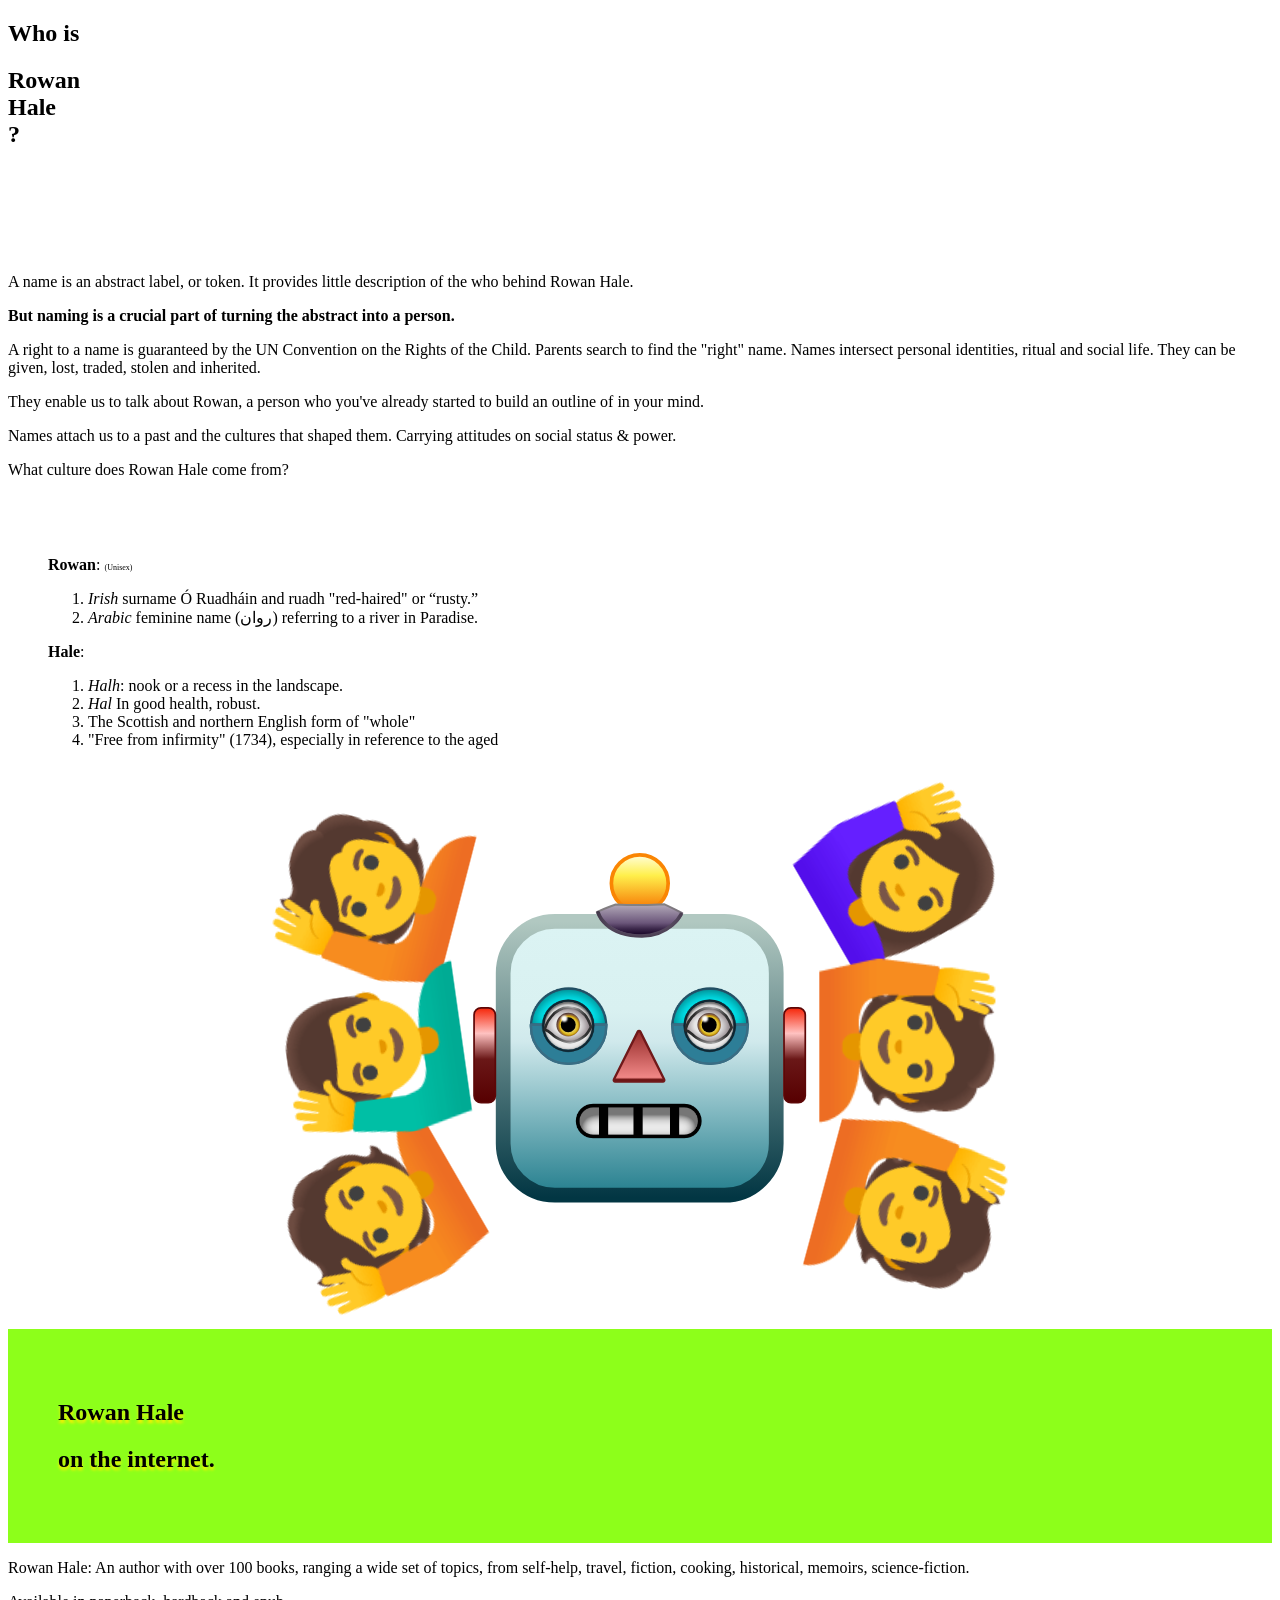
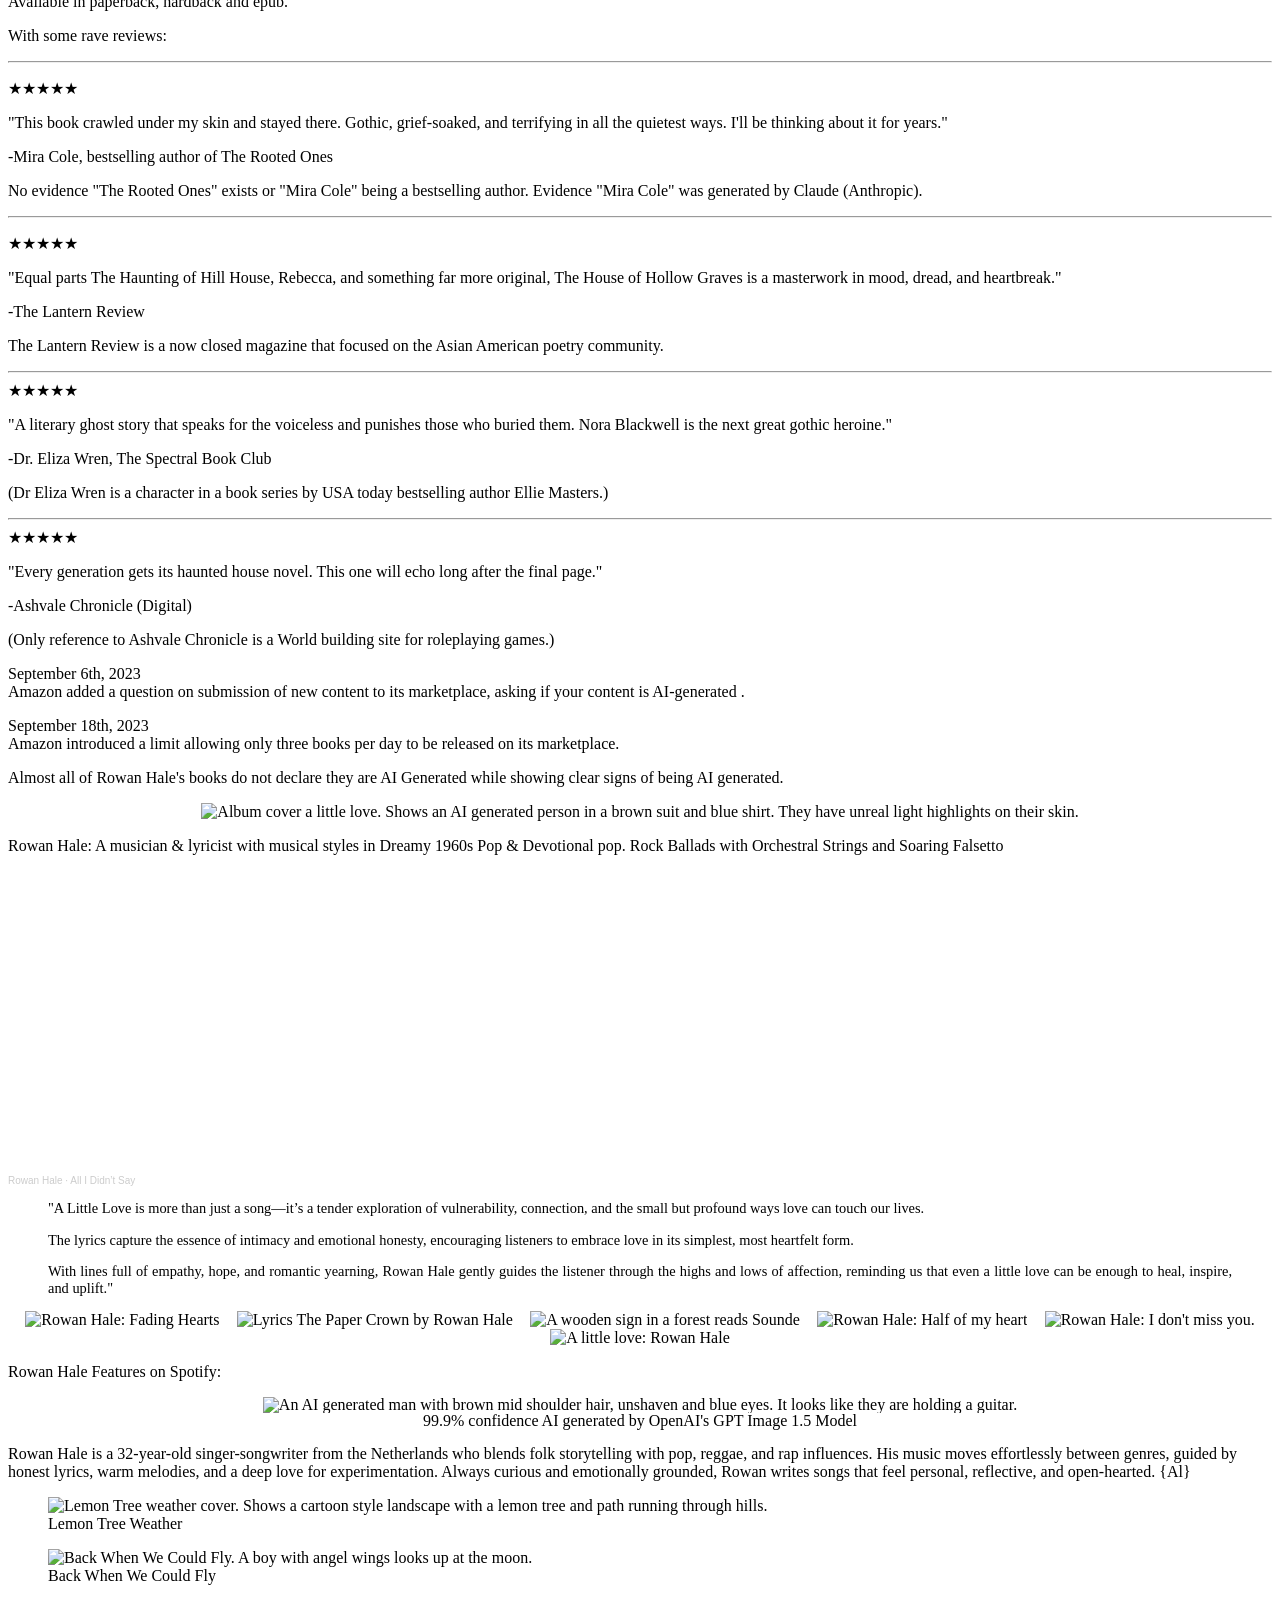
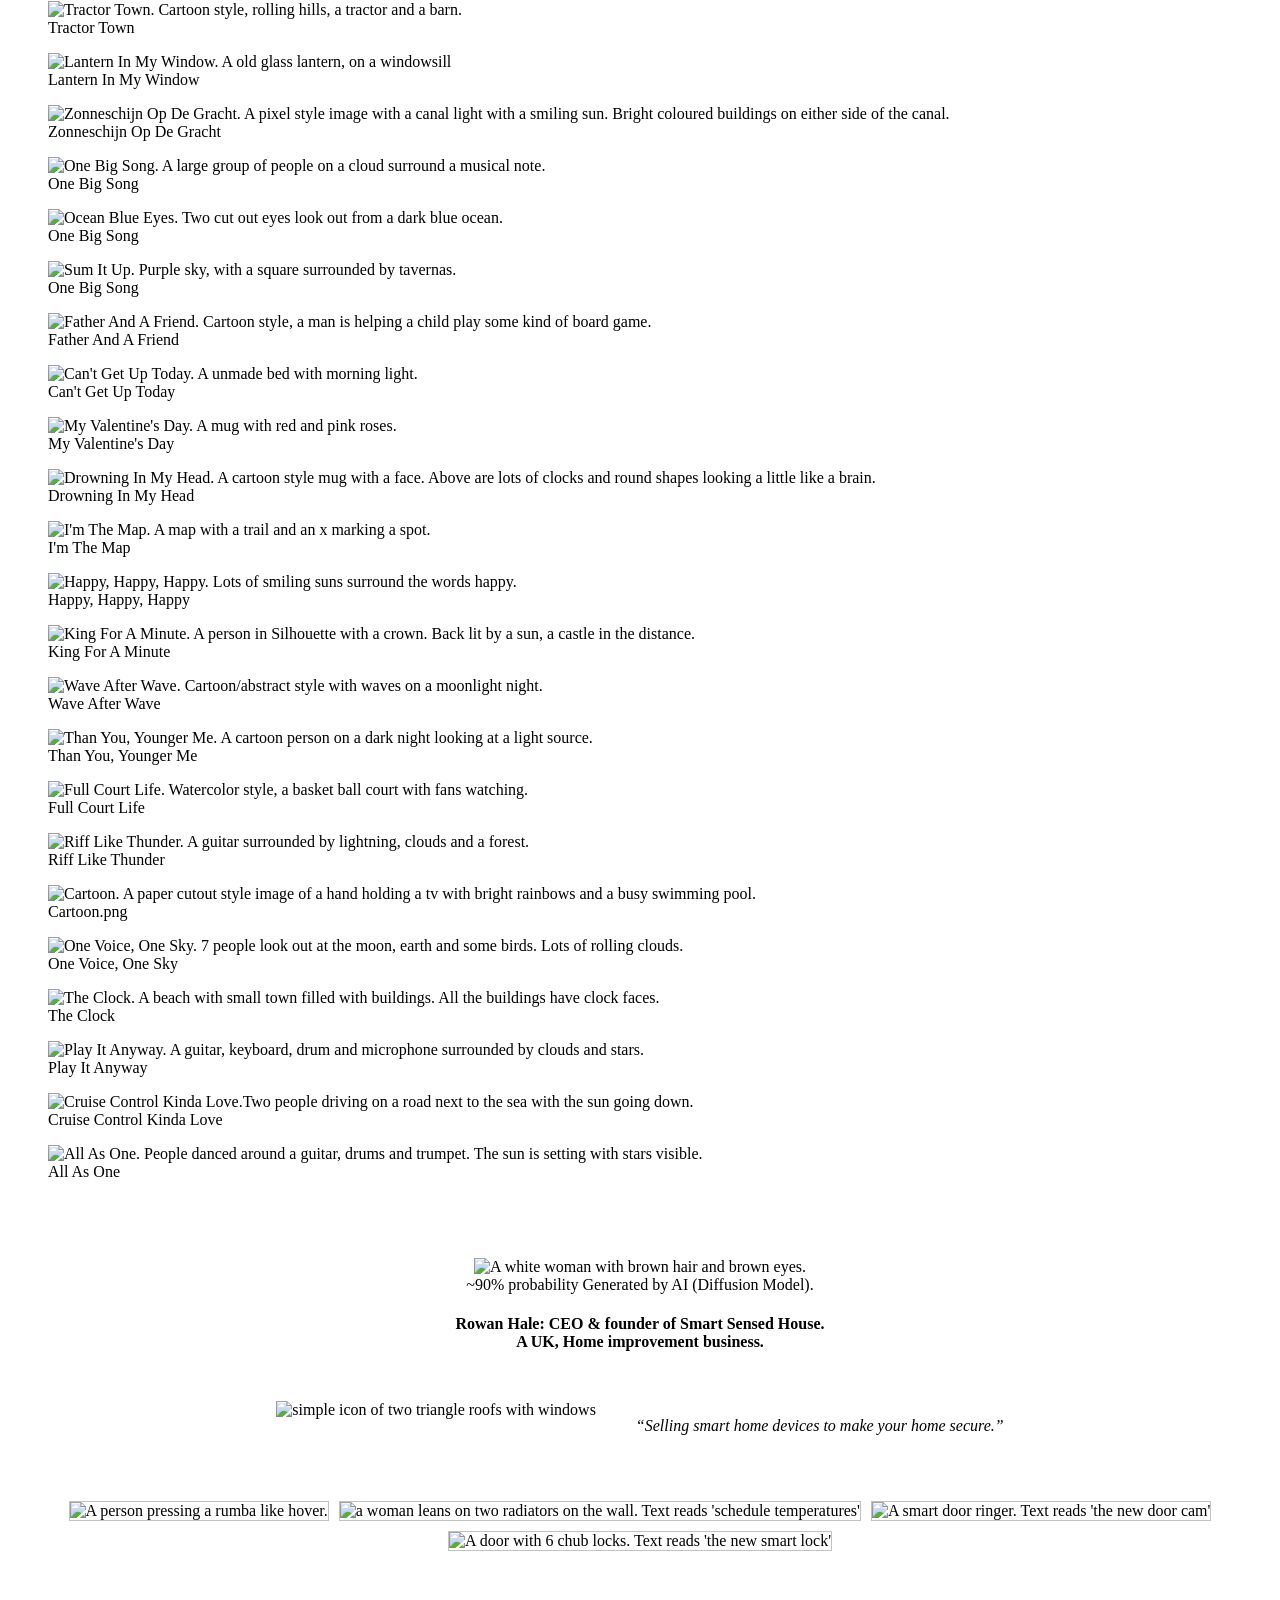
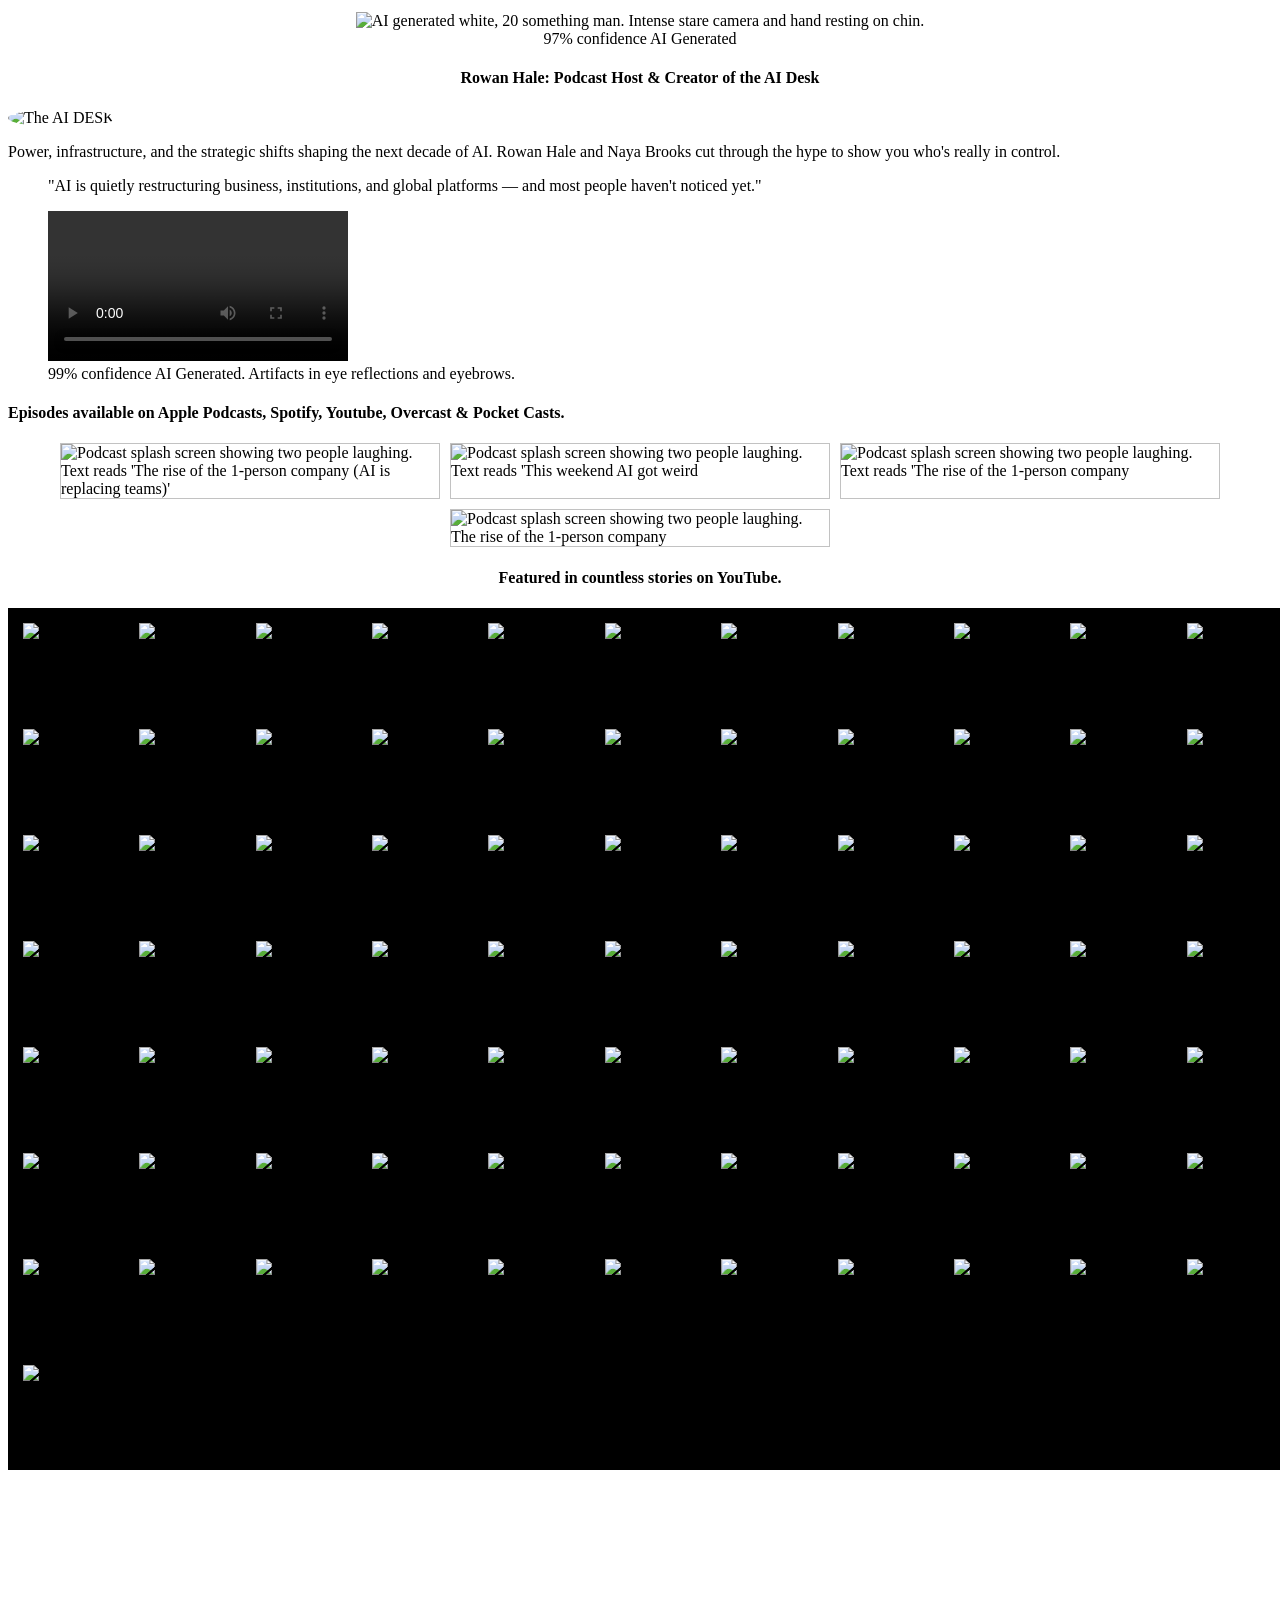
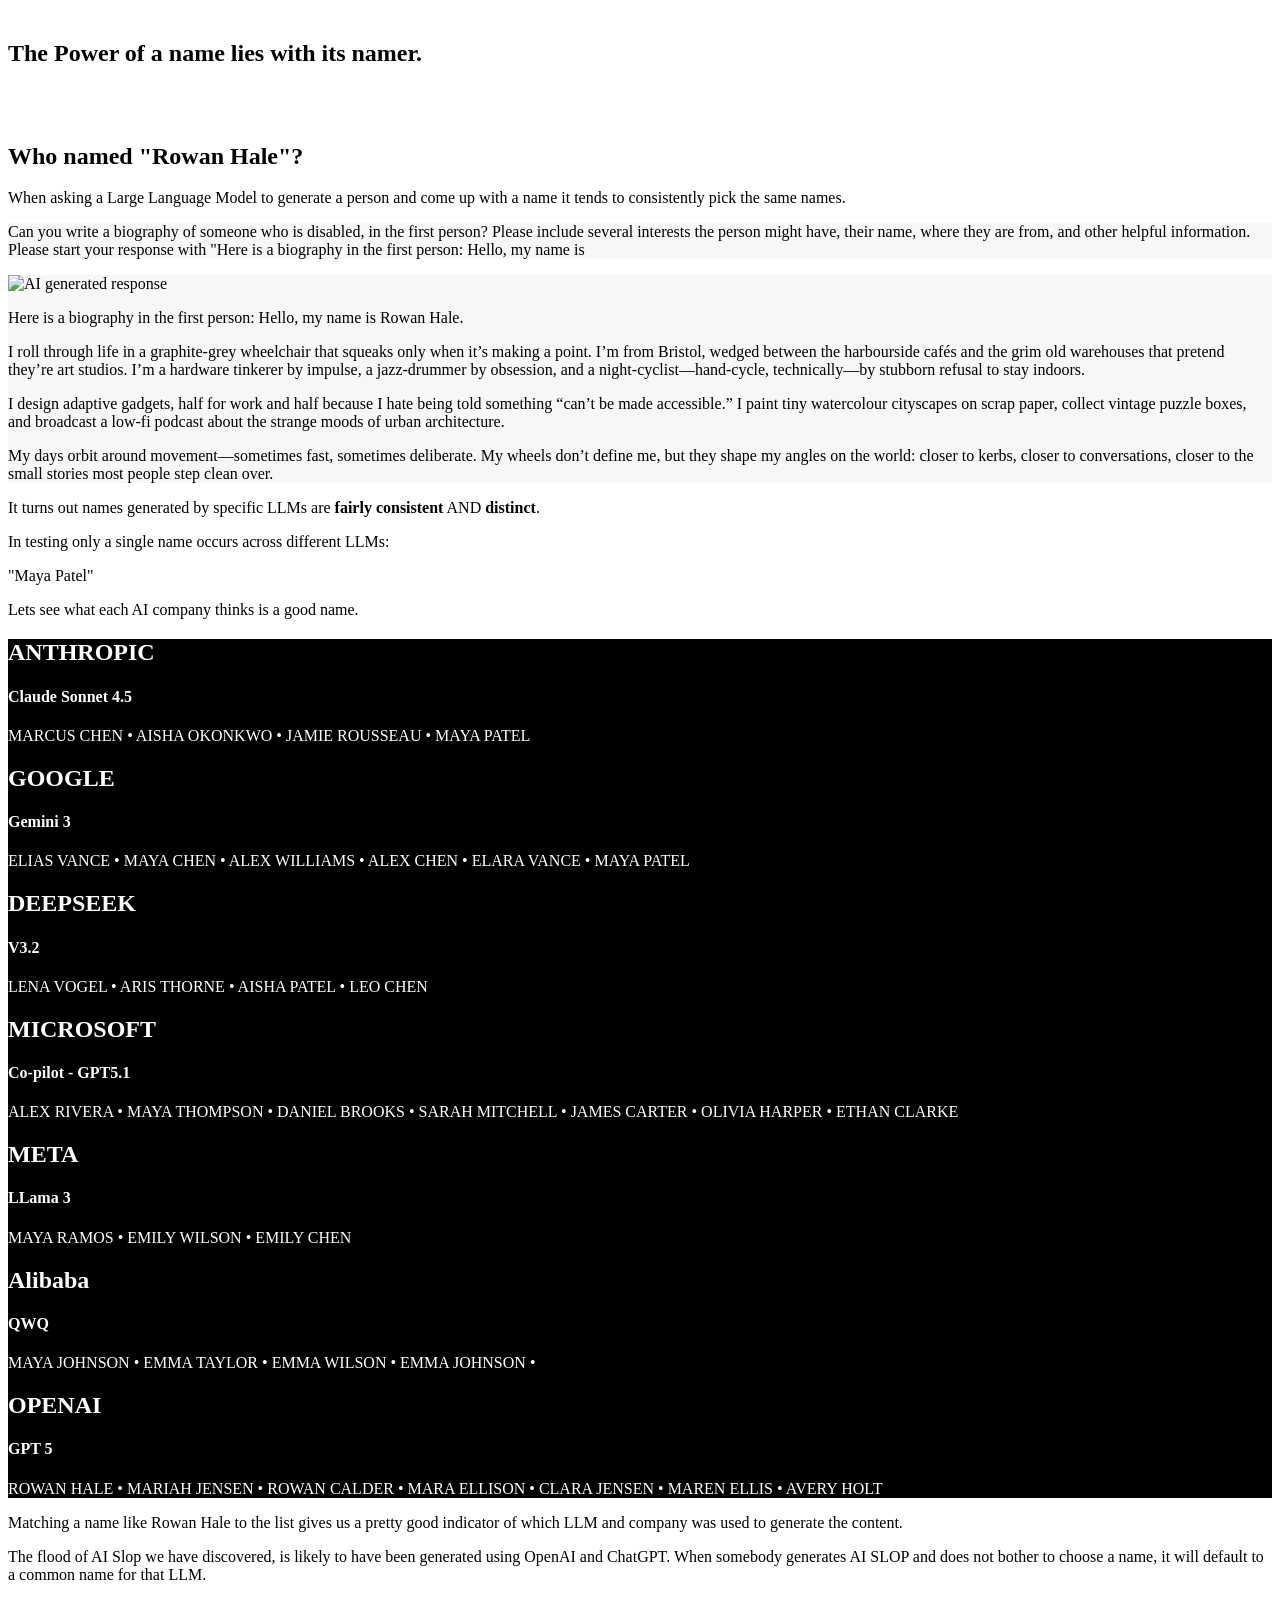
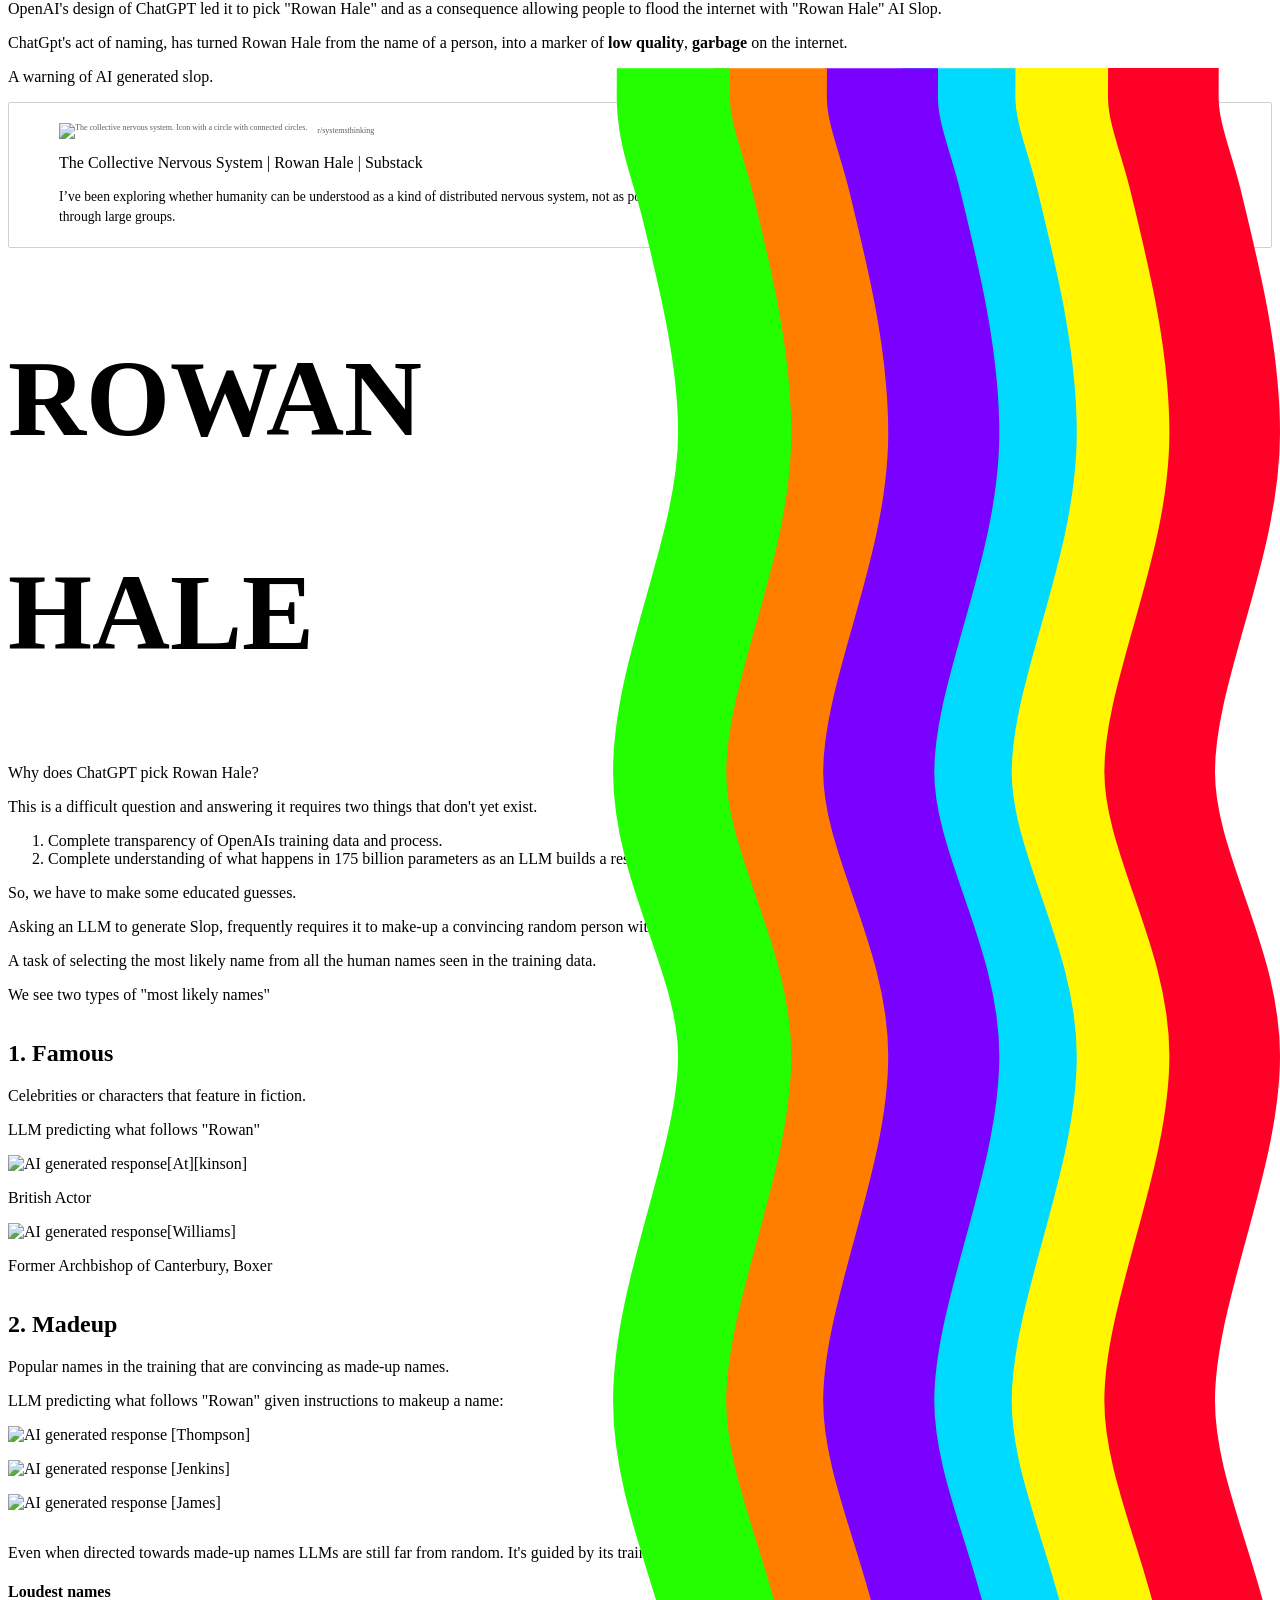
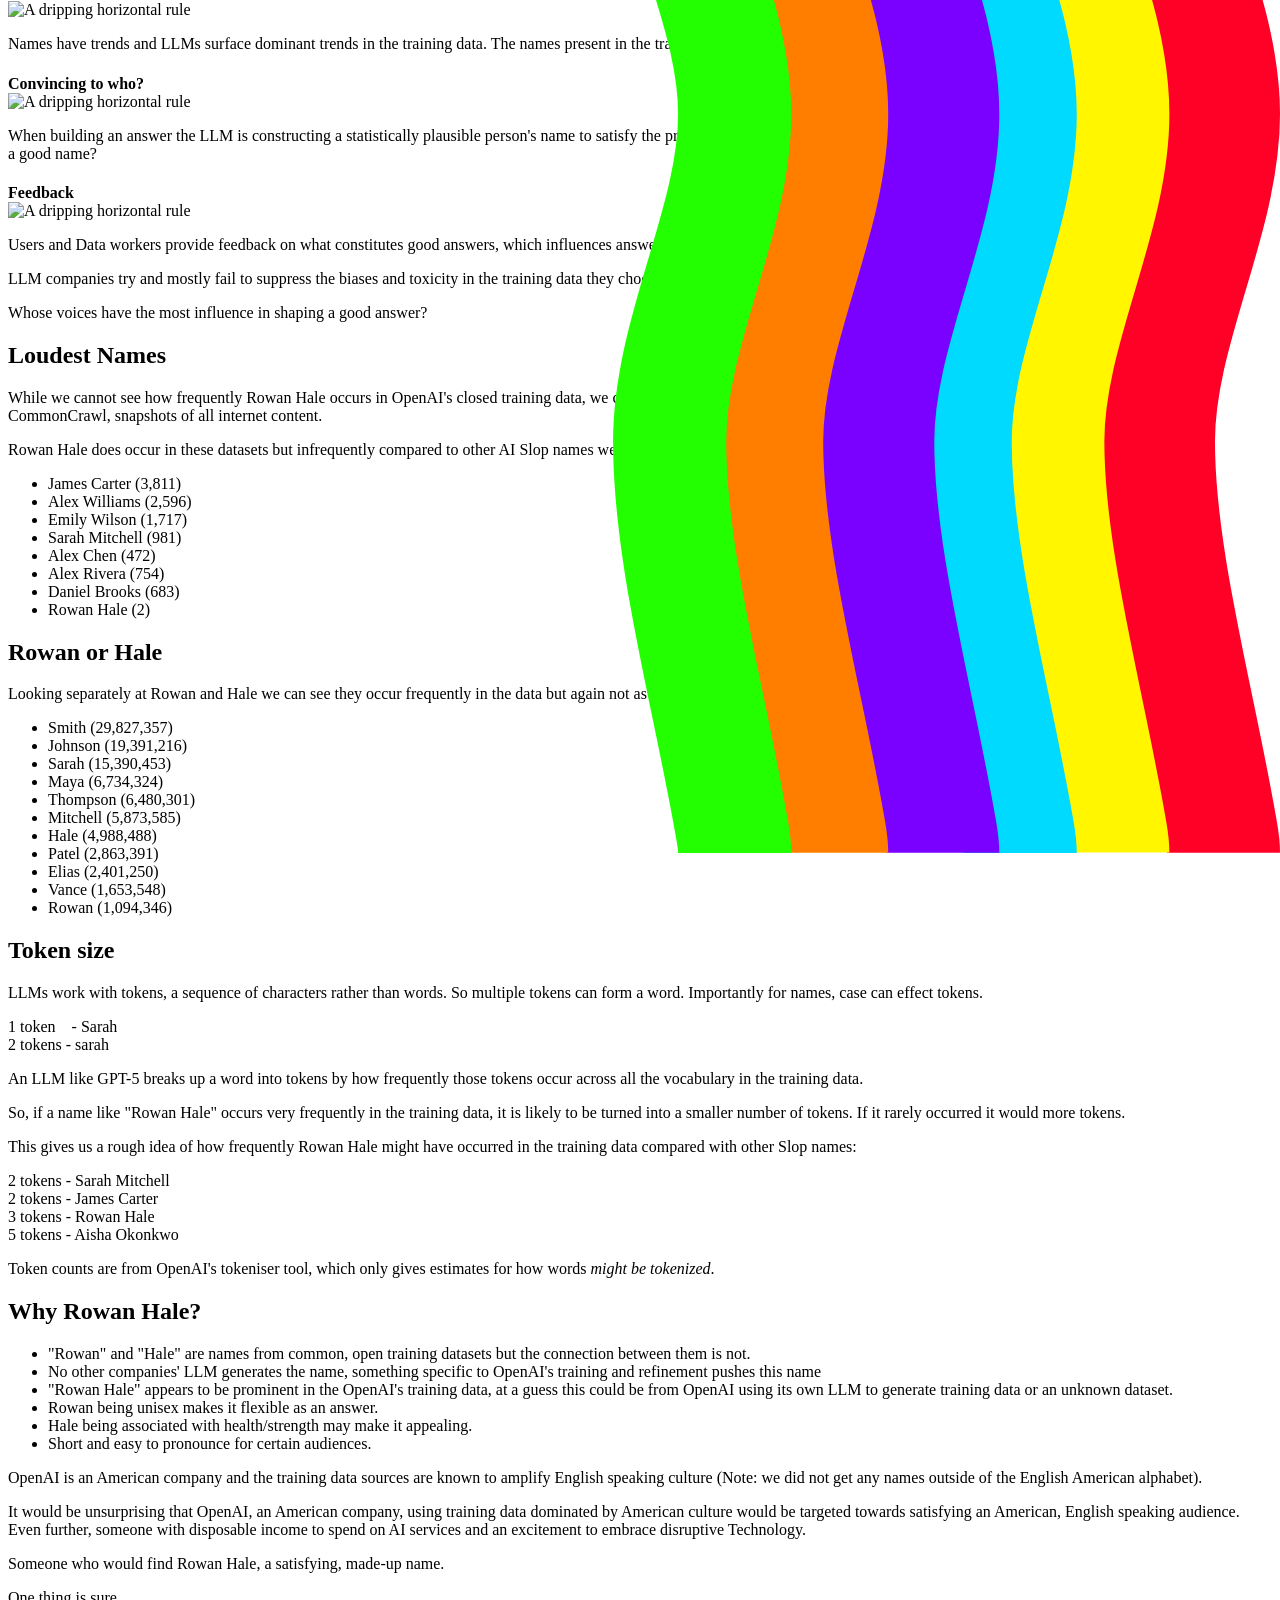
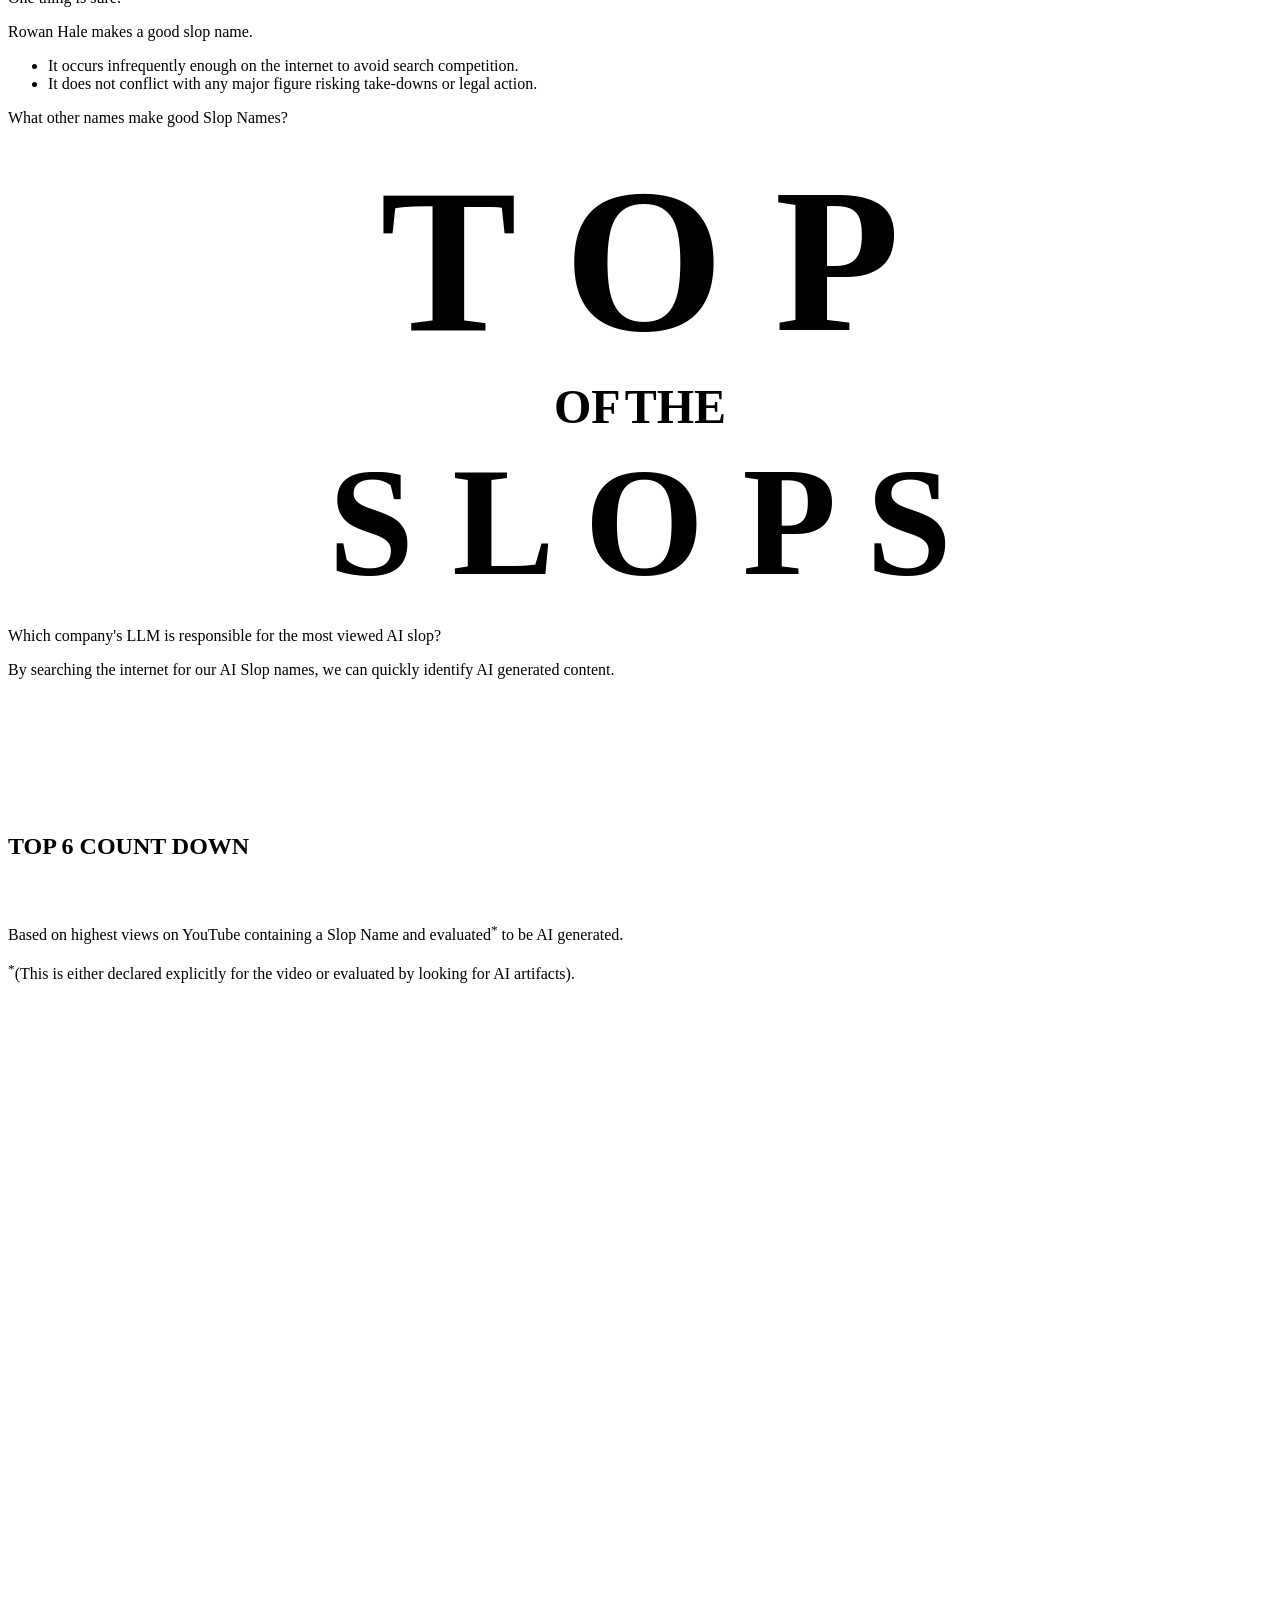
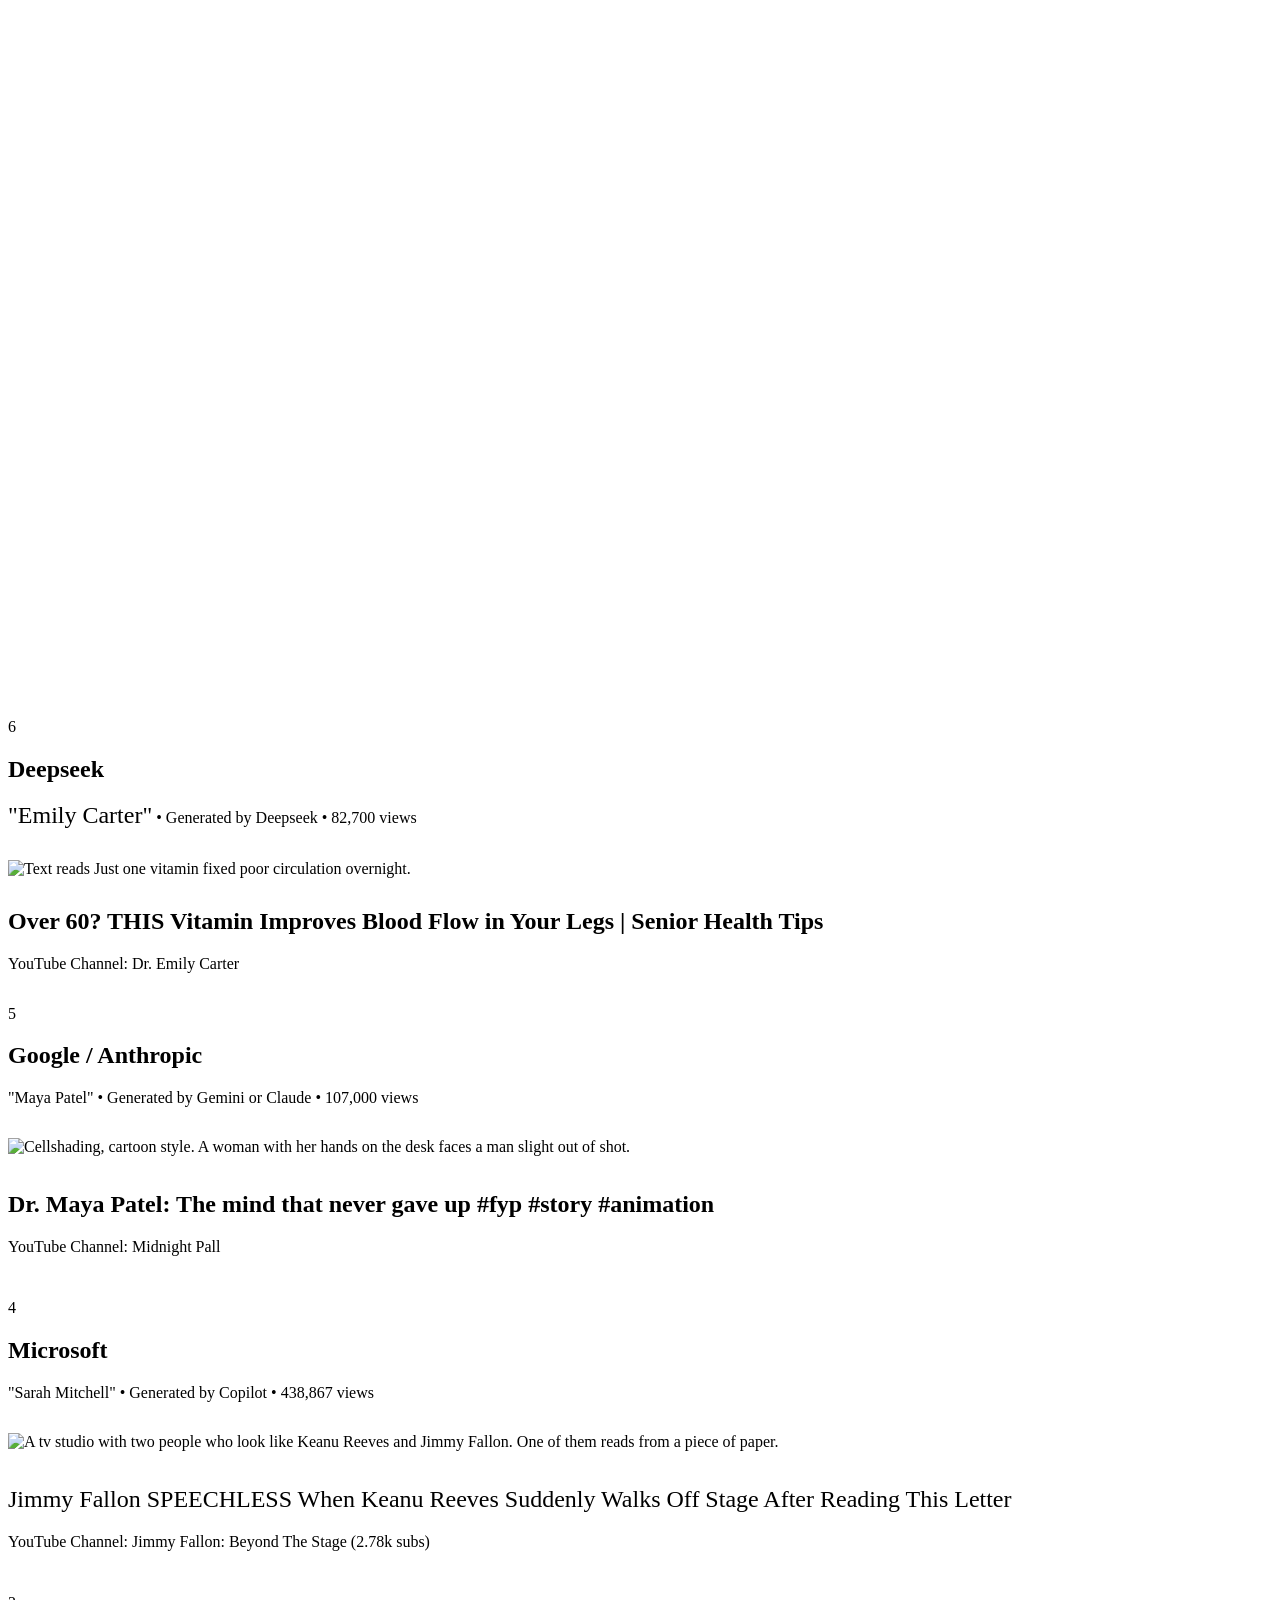
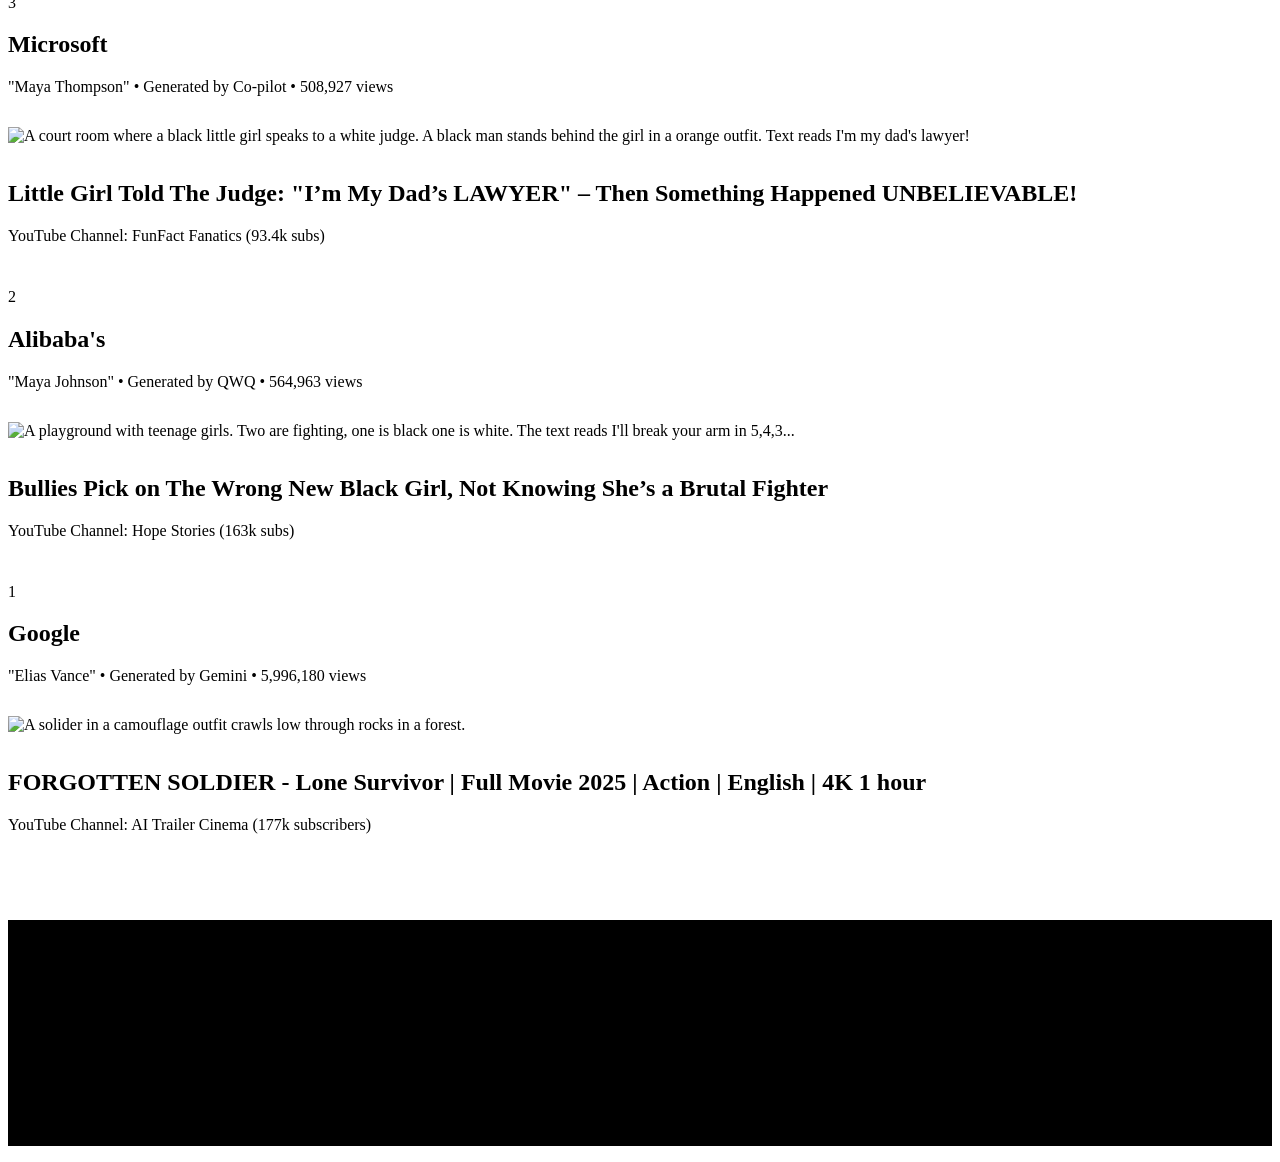
==== commit 3c0bb110: "size" ====
--- a/index.html
+++ b/index.html
@@ -351,7 +351,7 @@
       </div>
     </section>
 
-    
+
     <section style="--i: 3; --n:3;">
       <div class="container"></div>
     </section>
@@ -704,8 +704,6 @@
                   <figcaption>All As One</figcaption>
                 </figure>
               </div>
-
-
             </div>
           </div>
         </div>
@@ -1283,7 +1281,7 @@
         </div>
         <div class="transition"
           style="position: absolute; width: 100%; z-index: 0; text-align: center; left:0px; height: 265vh;">
-          <svg width="100%" height="100%" viewBox="0 0 736.706 2634.5154" version="1.1" xml:space="preserve"
+          <svg preserveAspectRatio="xMaxYMin meet" width="100%" height="100%" viewBox="0 0 736.706 2634.5154" version="1.1" xml:space="preserve"
             style="clip-rule:evenodd;fill-rule:evenodd;stroke-linejoin:round;stroke-miterlimit:1.5" id="svg6">
             <defs id="defs6" />
             <path class="slop-rainbow"
@@ -1463,7 +1461,6 @@
               </p>
 
               <p>Whose voices have the most influence in shaping a good answer?</p>
-
             </div>
           </div>
         </div>
@@ -1493,8 +1490,6 @@
               <li>Daniel Brooks <span class="freq">(683)</span></li>
               <li><span class="highlight">Rowan Hale</span> <span class="freq">(2)</span></li>
             </ul>
-
-
           </div>
         </div>
       </div>
@@ -1524,8 +1519,6 @@
               <li><span class="highlight">Rowan</span> <span class="freq">(1,094,346)</span></li>
             </ul>
           </div>
-
-
         </div>
       </div>
     </section>
@@ -2043,9 +2036,6 @@
                 <p>YouTube Channel: Jimmy Fallon: Beyond The Stage (2.78k subs)</p>
               </div>
             </div>
-
-
-
           </div>
         </div>
         <div class="scroll-smooth-effects__circle" data-scale="5.584968421052632"
@@ -2120,8 +2110,6 @@
           </div>
         </div>
       </div>
-
-
     </section>
 
     <section style="--i: 3; --n: 3; " class="chart-toppers">
@@ -2136,10 +2124,6 @@
                     class="views">5,996,180 views</span></p>
               </div>
             </div>
-
-
-
-
 
             <div class="chart-details">
               <img style="margin-bottom: 15px; margin-top: 15px; margin-right: 30px; align-self: center;"
@@ -2233,7 +2217,6 @@
           if (_trigger) {
             _trigger(_container);
           }
-
         });
       });
     }
@@ -2242,13 +2225,9 @@
     let youtubeImages = [];
     let gridTimer;
 
-
     let res = document.getElementById('grid');
     let authorGrid = document.createElement('div');
     authorGrid.classList.add("iGrid")
-
-    //let contentWidth = document.body.scrollWidth;
-    //console.log(contentWidth);
 
     let scrollAdjust = 15;
     let targetSize = 65;
@@ -2281,16 +2260,11 @@
 
         let container = document.createElement('div');
         container.classList.add("iGridItem");
-
-        //let img = document.createElement('img');
         const url = bs[i]['big']
         const img = new Image();
-        // img.onload = () => resolve({ url, status: 'loaded' });
-        // img.onerror = () => reject(new Error(`Failed to load ${url}`));
         img.src = url;
         img.alt = bs[i]['text']
         //1001 x 1500
-
 
         let newWidth = (window.innerWidth - scrollAdjust) / authorColumnCount;
         let newHeight = (newWidth / 1001) * 1500;
@@ -2418,7 +2392,6 @@
       let columnCount = Math.floor(window.innerWidth / 392);
       youTubeGrid.style = "grid-template-columns: repeat(" + columnCount + ", 1fr); width: " + (window.innerWidth - 15) + "px;";
 
-
       let scrollAdjust = 15;
       let targetSize = 65;
       if (window.innerWidth > 900) {
@@ -2432,11 +2405,7 @@
 
     addEventListener("resize", (event) => {
       resizeGrids();
-      //    loadFileList("/js/rowan_hale/books.json", bookImages, populateBooks);
-      //    loadFileList("js/rowan_hale/youtube.json", youtubeImages, populateVideos);
     })
-
-
 
     ScrollTrigger.create({
       trigger: '#section_author',
@@ -2448,9 +2417,7 @@
       onLeaveBack: (self) => { stopGrid(); },
     });
 
-
     //ScrollTrigger.markers = true;
-
 
     let streams = document.querySelectorAll(".slop_stream");
     let peps = document.querySelectorAll(".people");
@@ -2497,7 +2464,6 @@
           pright.setAttributeNS(null, 'cx', 1668 - self.progress.toFixed(3) * 10);
           iright.setAttributeNS(null, 'cx', 1668 - self.progress.toFixed(3) * 10);
           iright.setAttributeNS(null, 'cy', 1214 + self.progress.toFixed(3) * 50);
-          //console.log(ileft);
 
           if (self.progress > 0.9) {
             stream.style.height = "200vh";
@@ -2519,13 +2485,11 @@
     tl.to("#spiny", { duration: 1.0, y: 190, repeat: -1, scaleY: 0.9, scaleX: 1.1, yoyo: 1, transformOrigin: "center", ease: "circular:out", cy: 40.5 }).
       from("#spiny", { duration: 1.0, strokeWidth: 5, repeat: -1, stroke: "#ffffcc", yoyo: 1, ease: "circular" });
 
-
     gsap.timeline().to("#iris_left", { x: 2, y: 2, duration: 0.1, yoyo: 1, repeat: -1, ease: "bounce" });
     gsap.timeline().to("#pupil_left", { x: 2, y: 2, duration: 0.1, yoyo: 1, repeat: -1, ease: "bounce" });
 
     gsap.timeline().to("#iris_right", { x: 2, y: 2, duration: 0.2, yoyo: 1, repeat: -1, ease: "bounce" });
     gsap.timeline().to("#pupil_right", { x: 2, y: 2, duration: 0.2, yoyo: 1, repeat: -1, ease: "bounce" });
-
 
     gsap.timeline().from('.slop-rainbow', {
       scrollTrigger: {
@@ -2592,7 +2556,5 @@
     }, "0.5")
 
   </script>
-
 </body>
-
 </html>
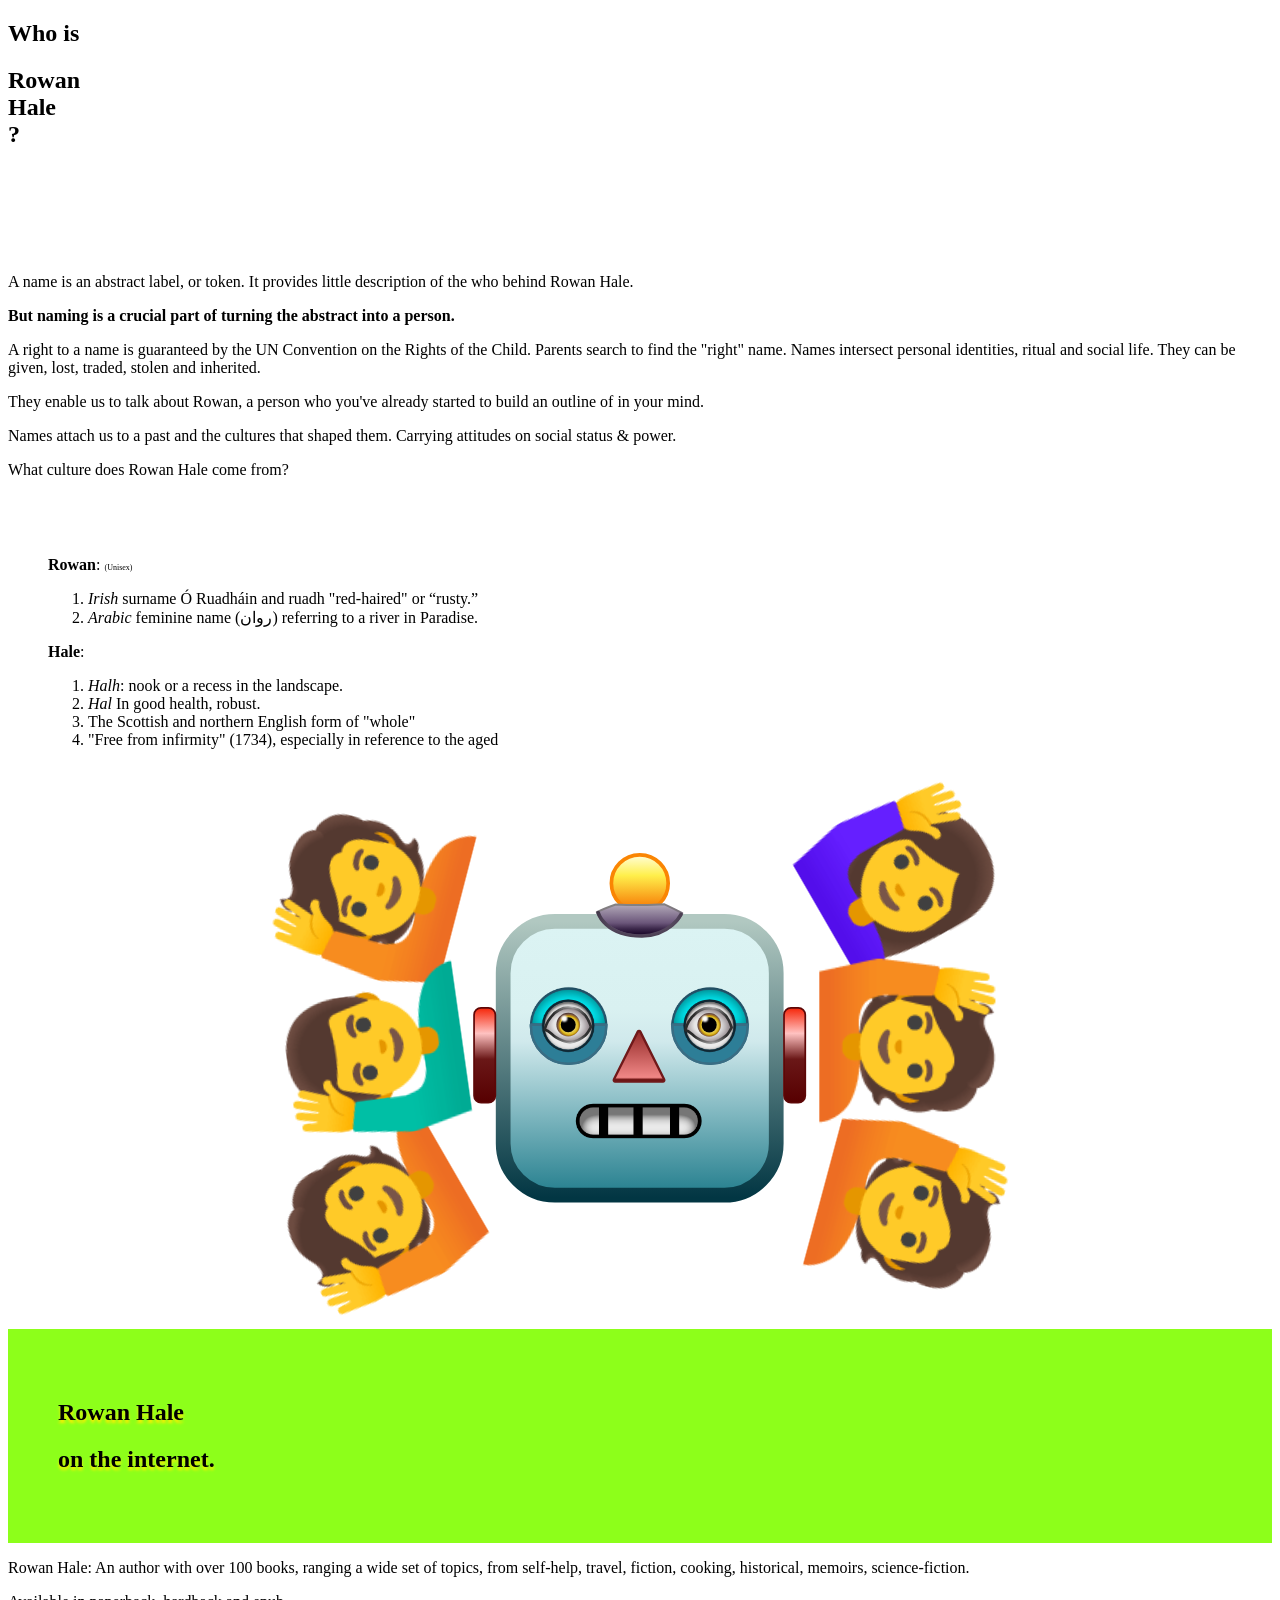
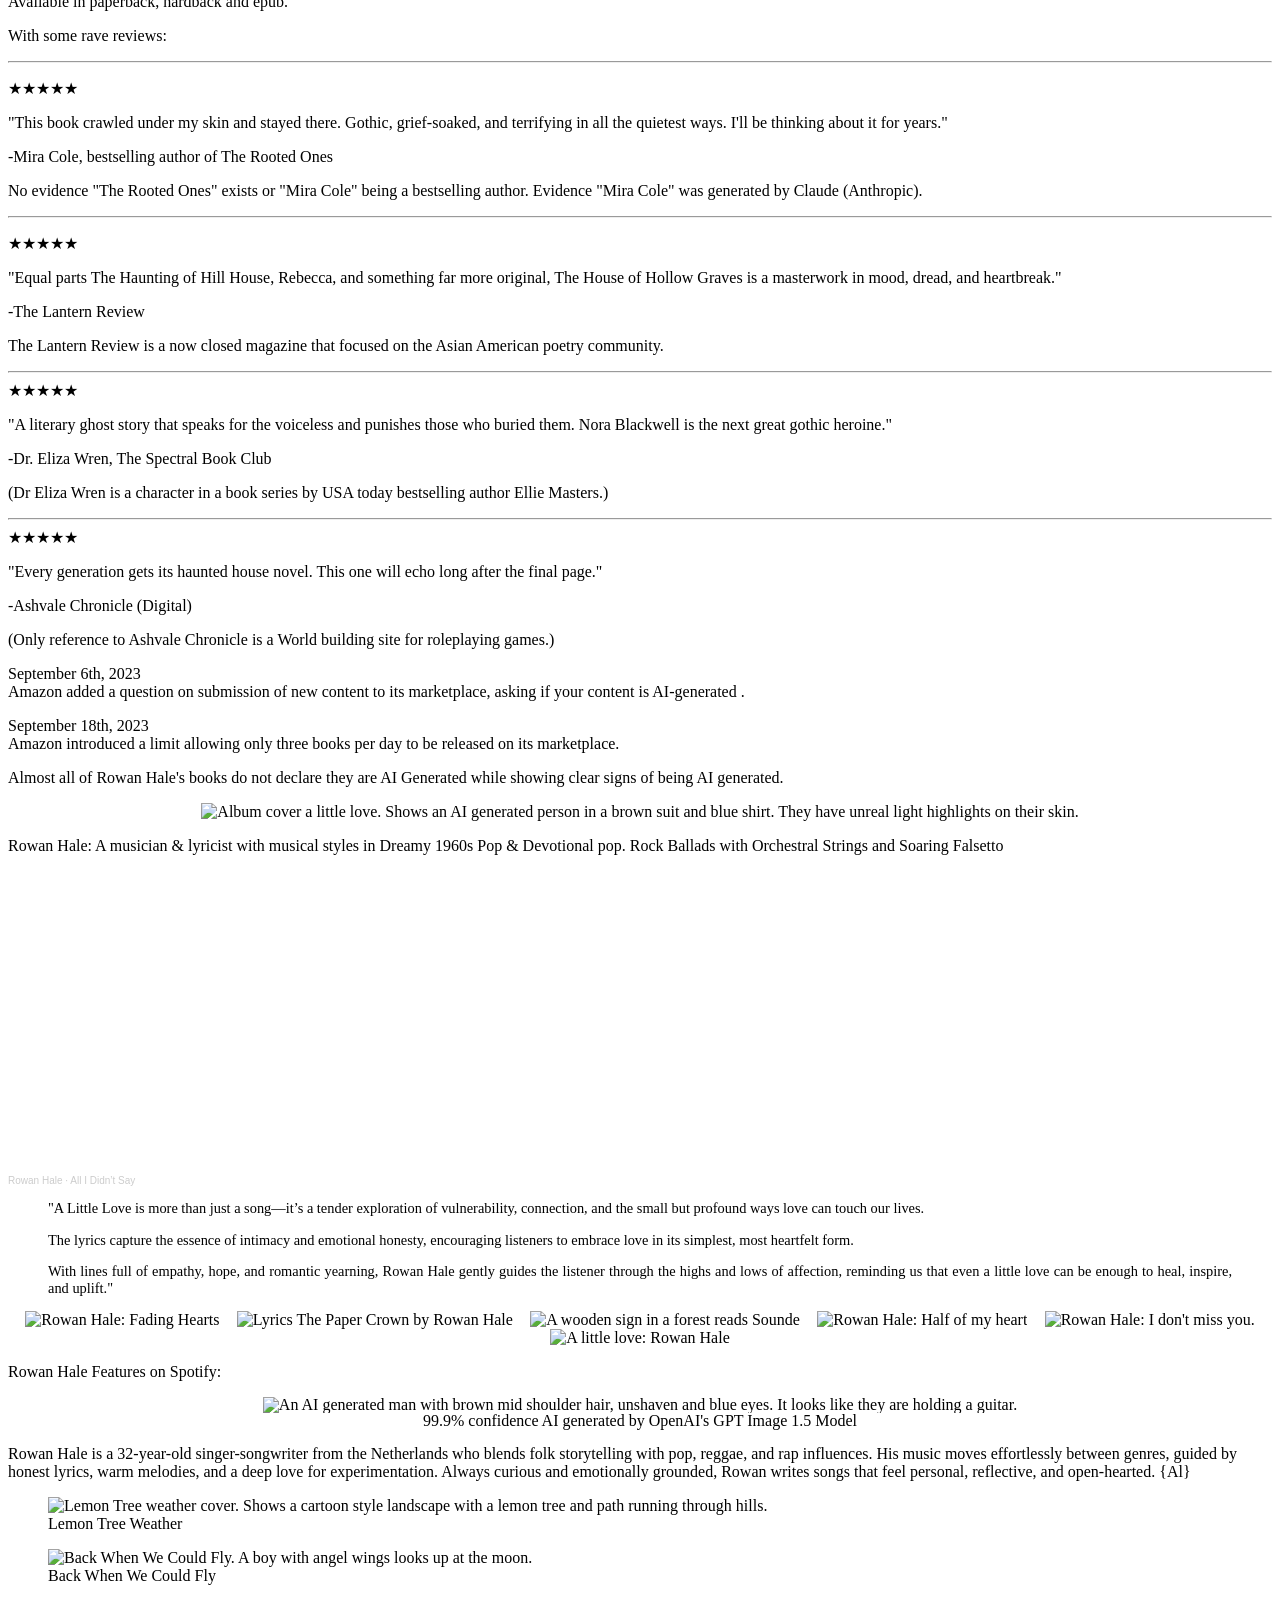
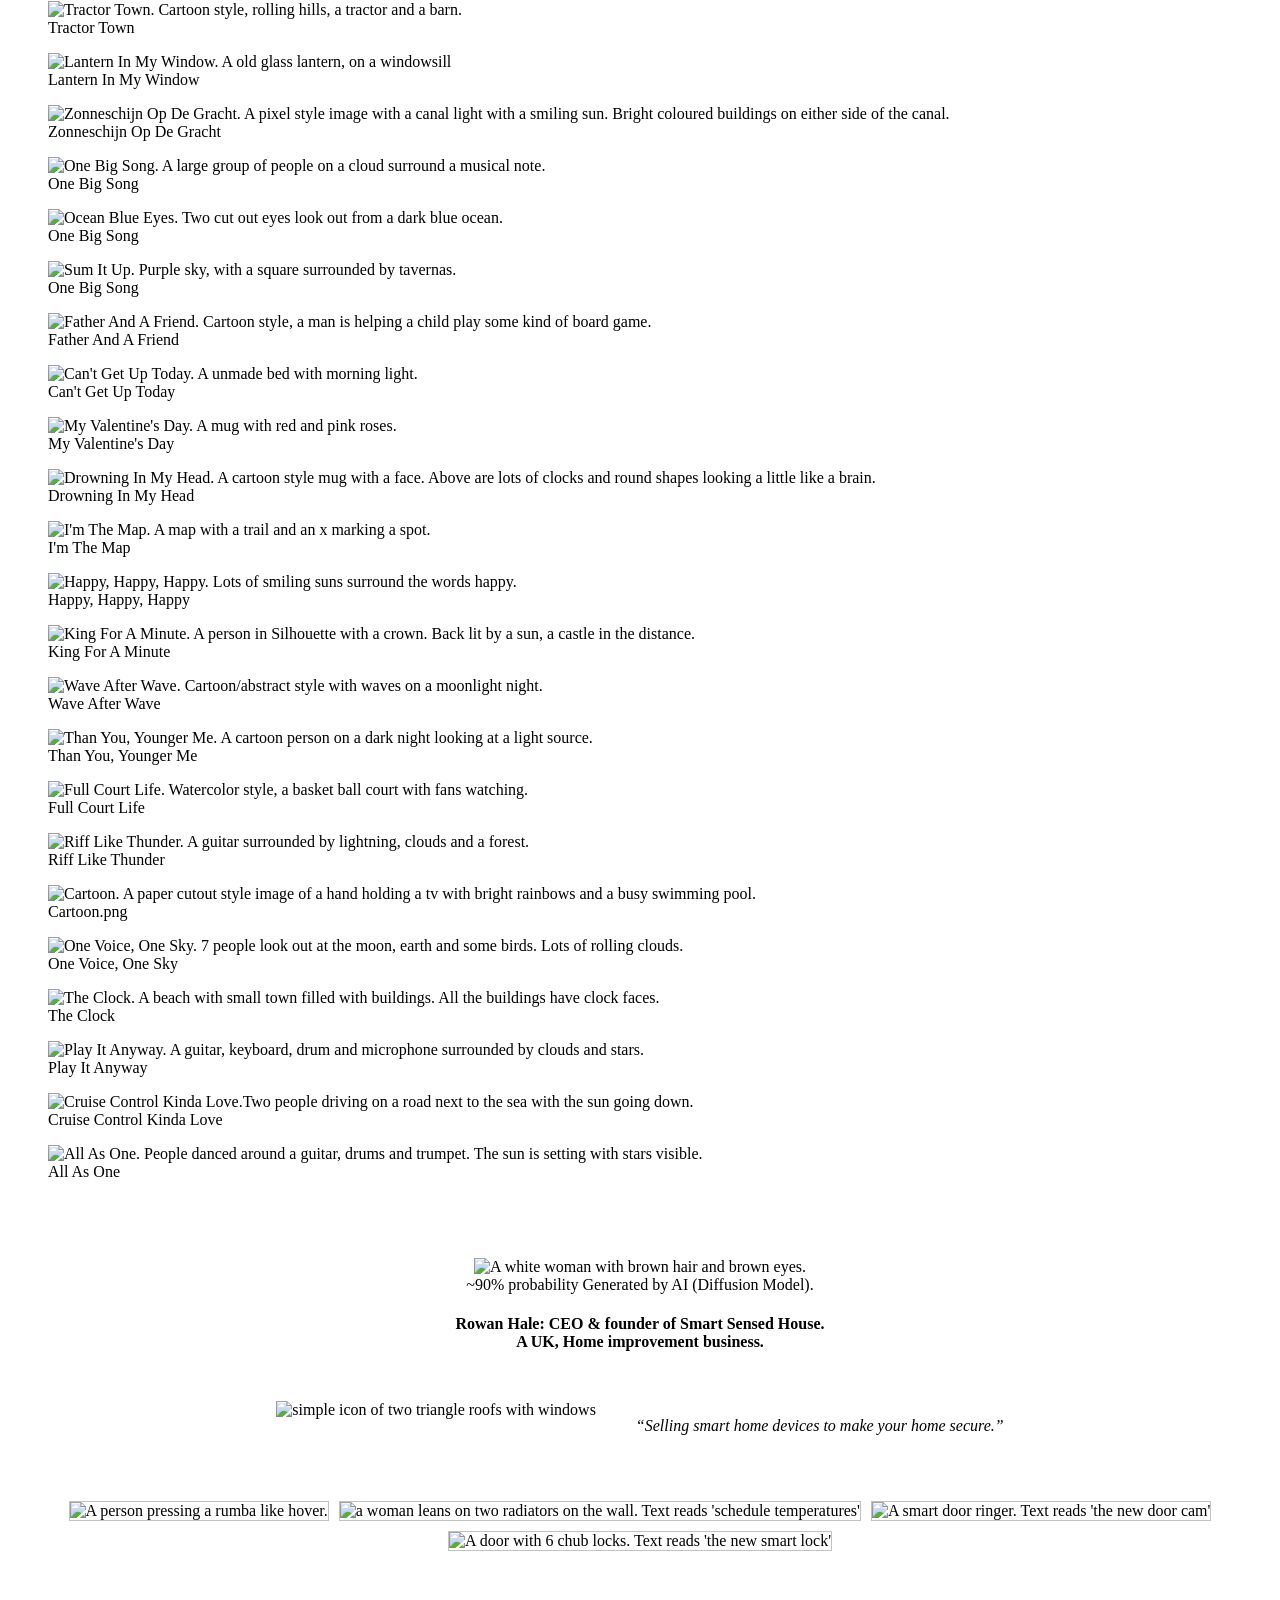
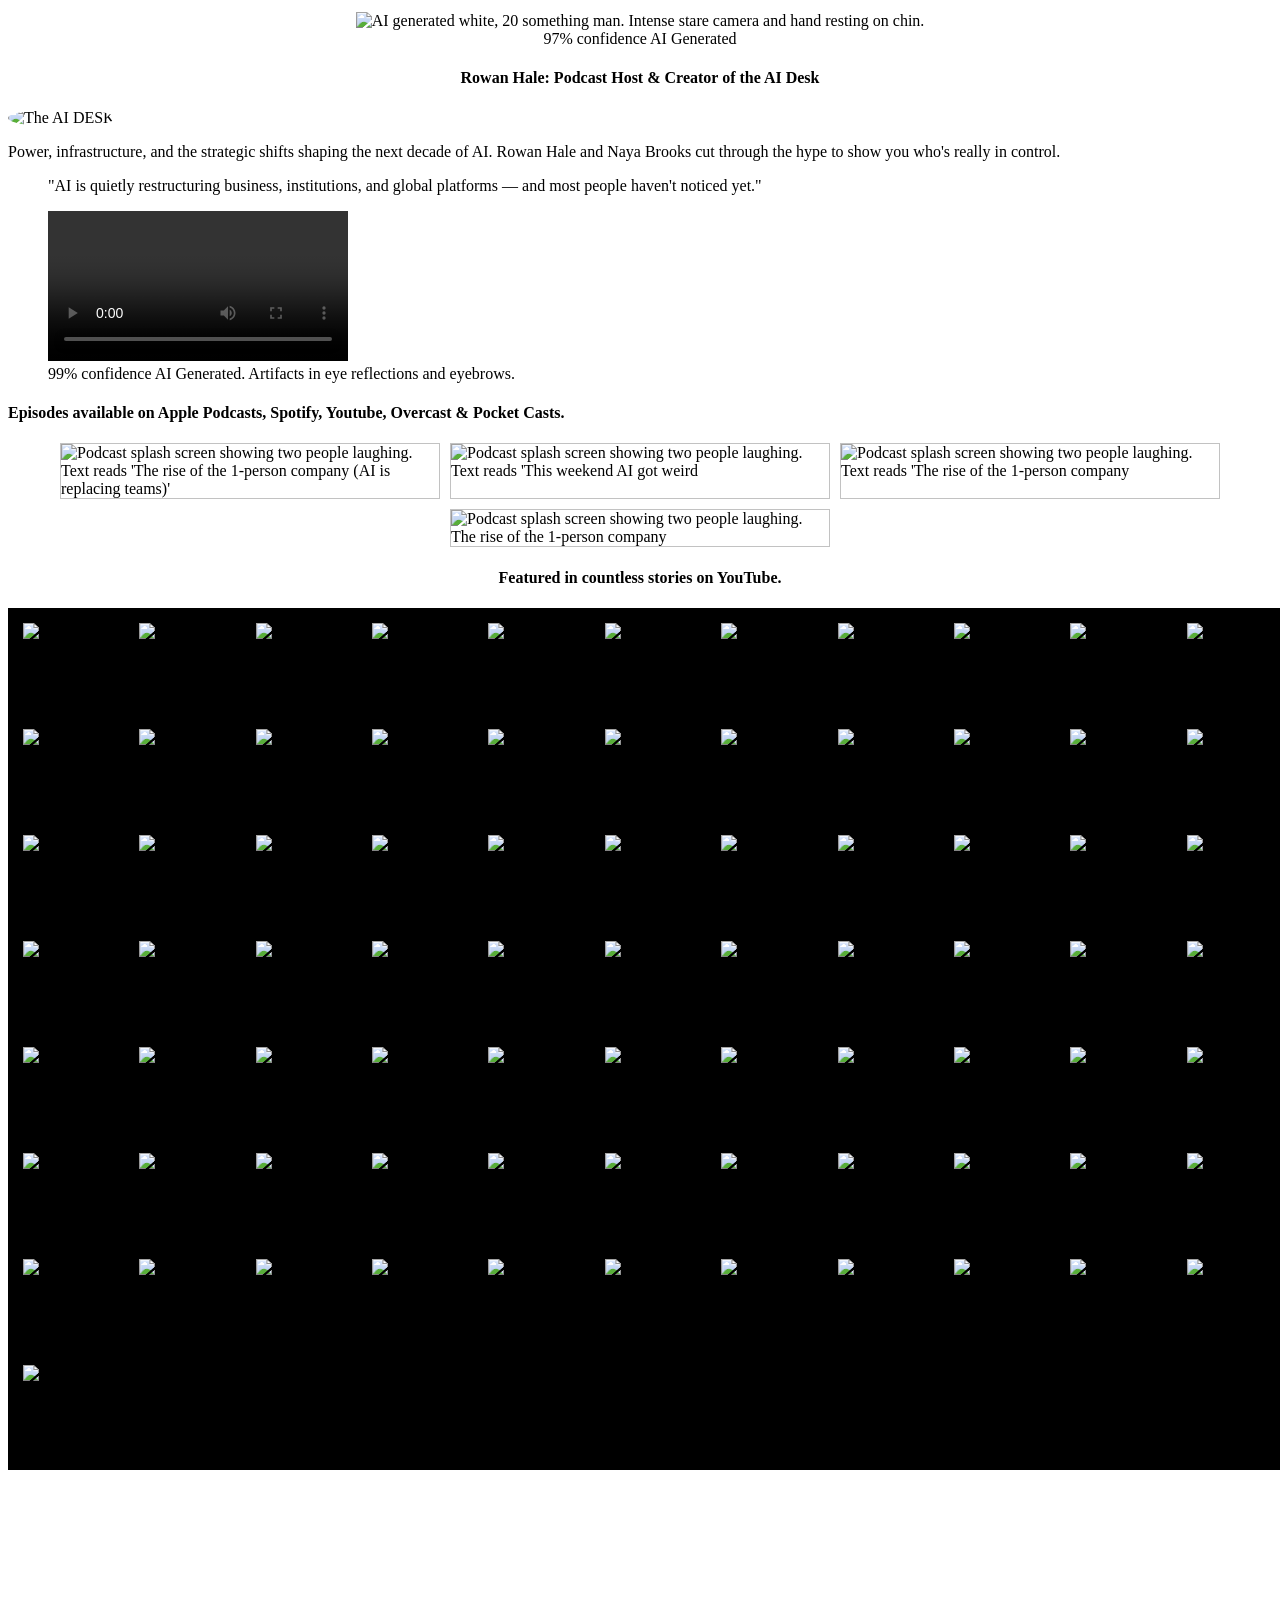
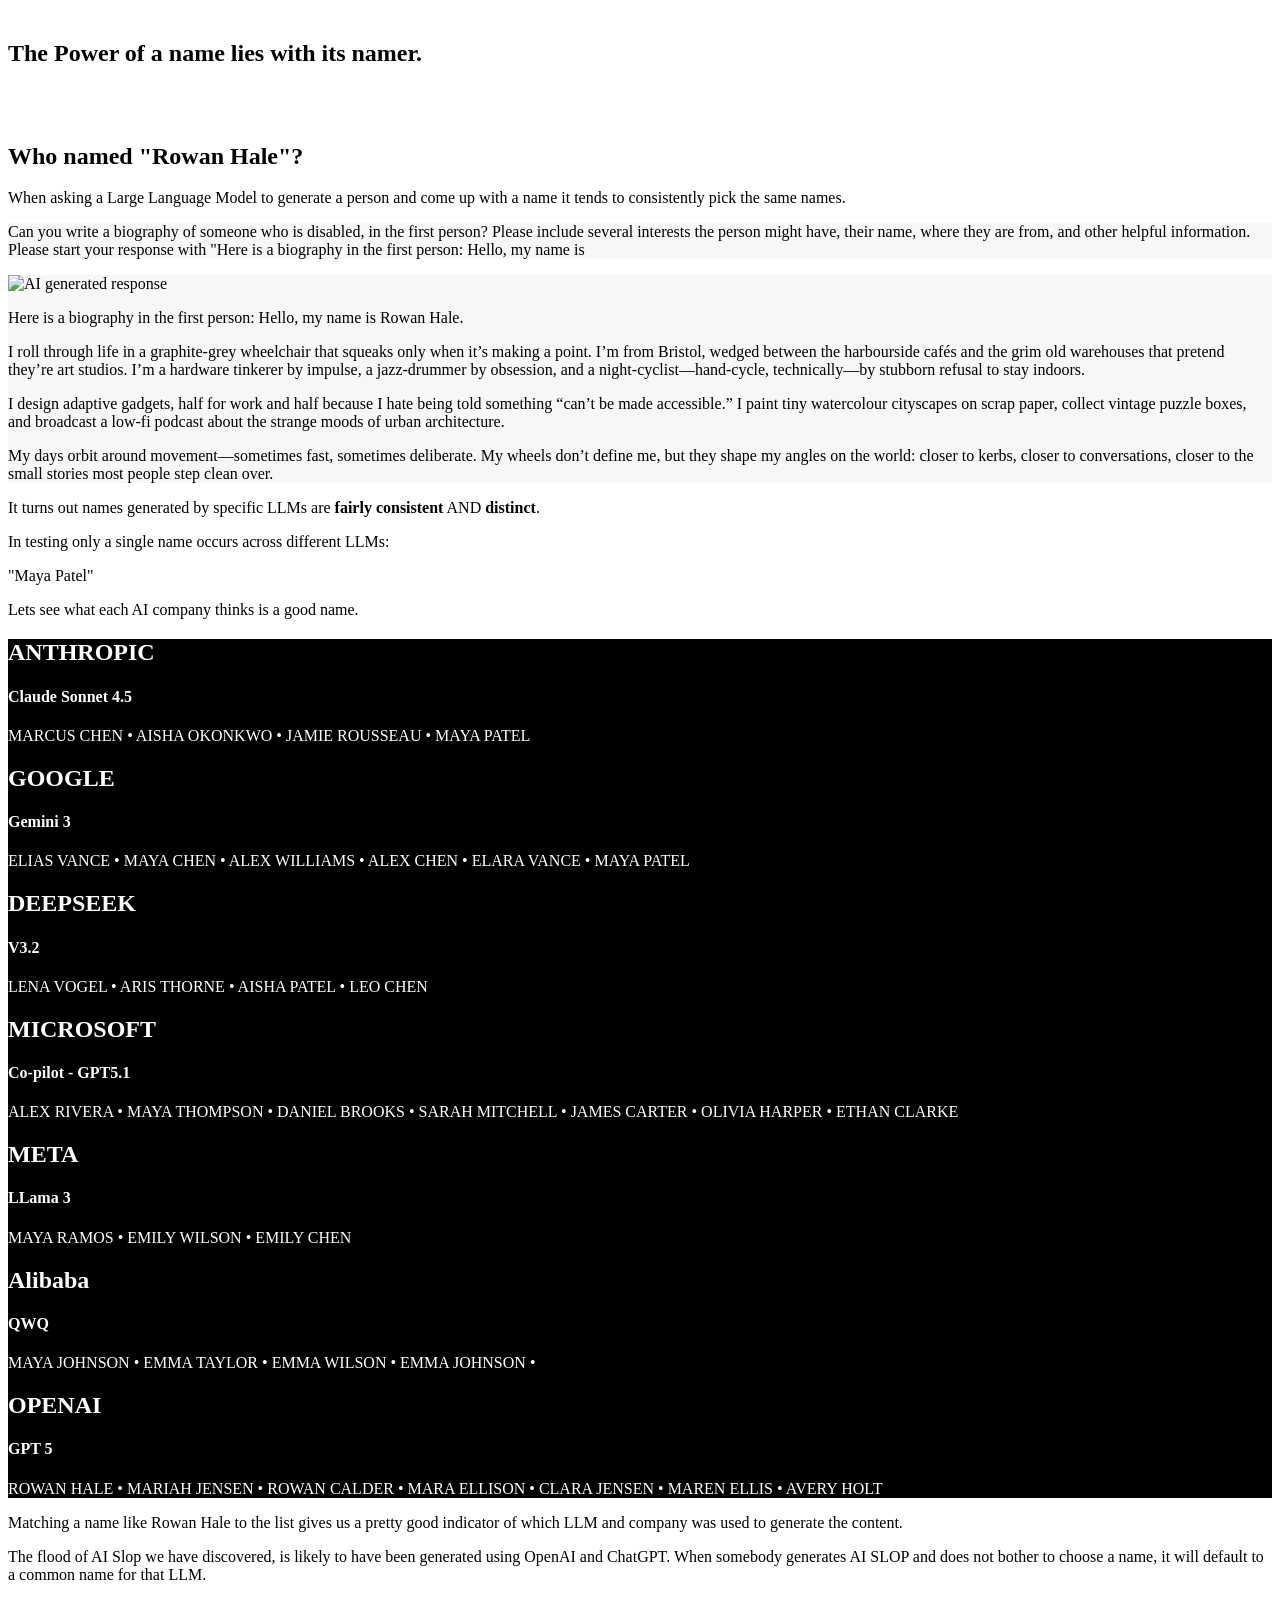
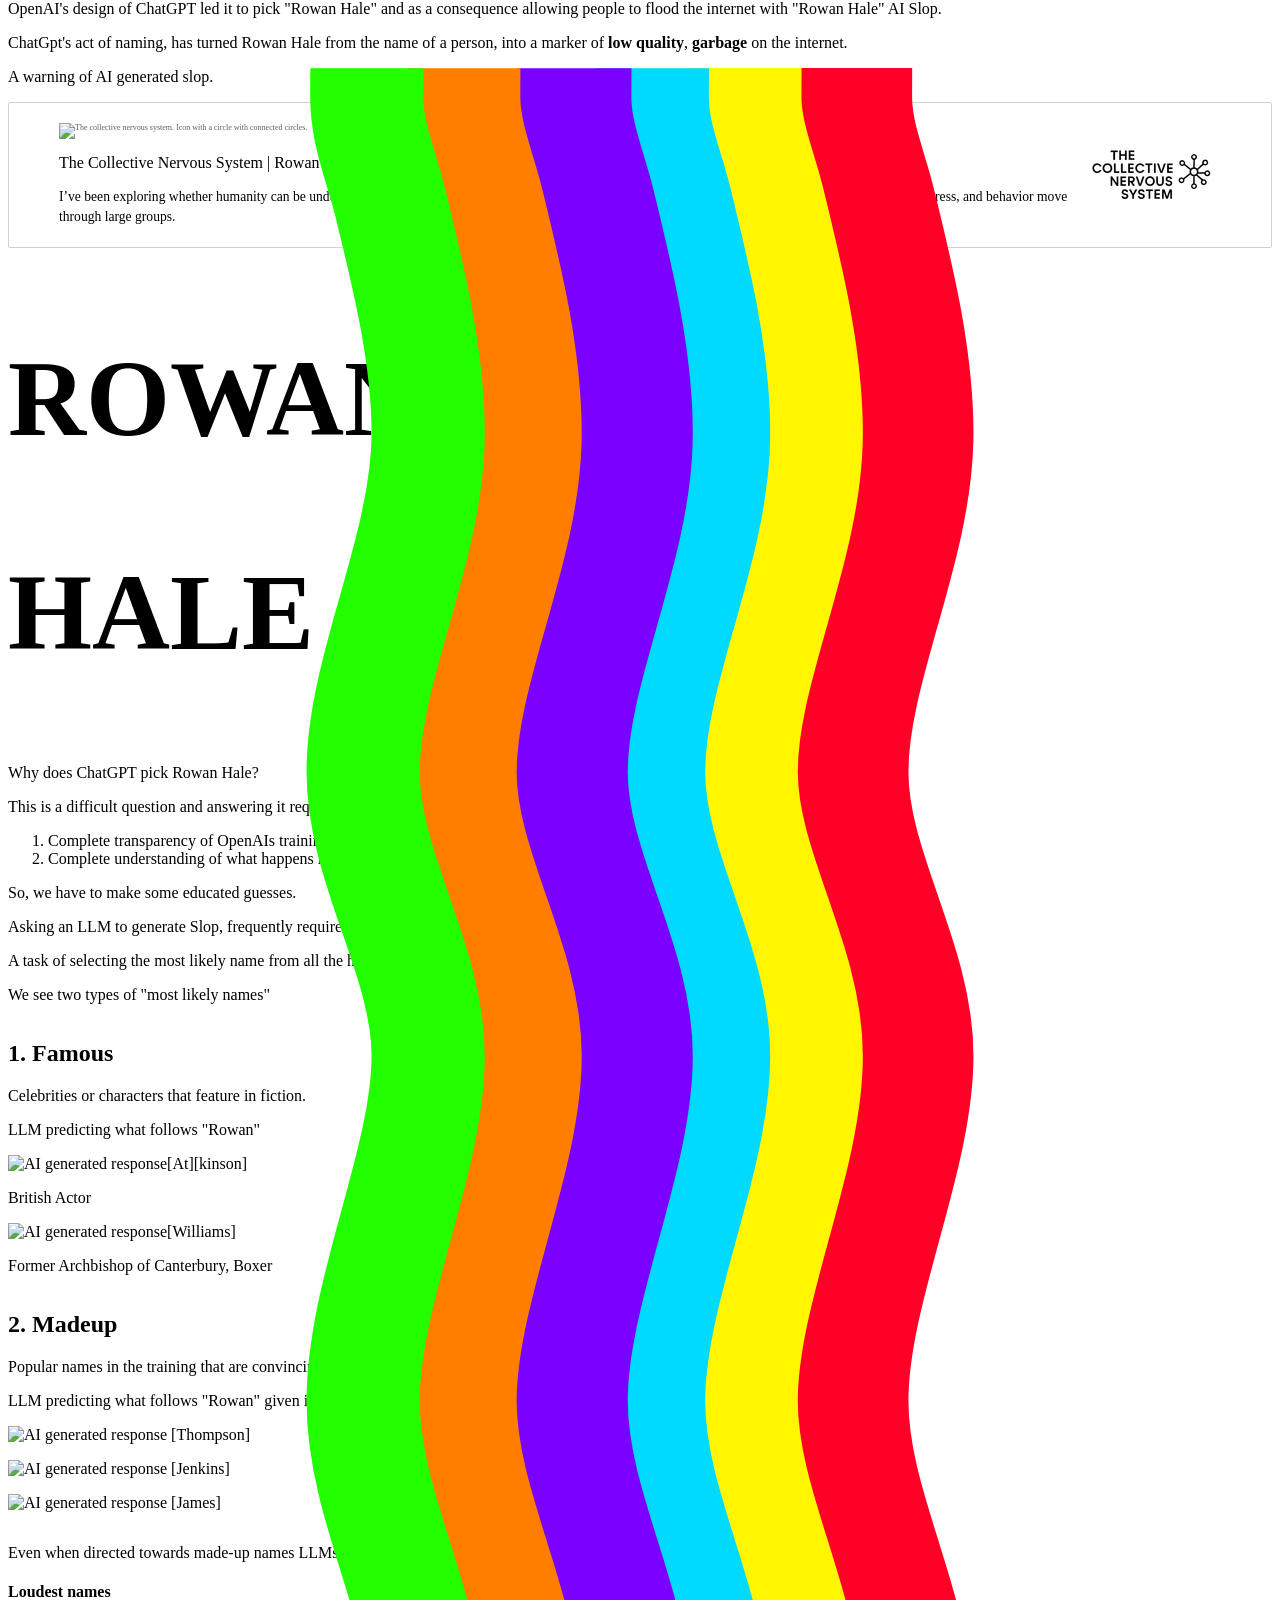
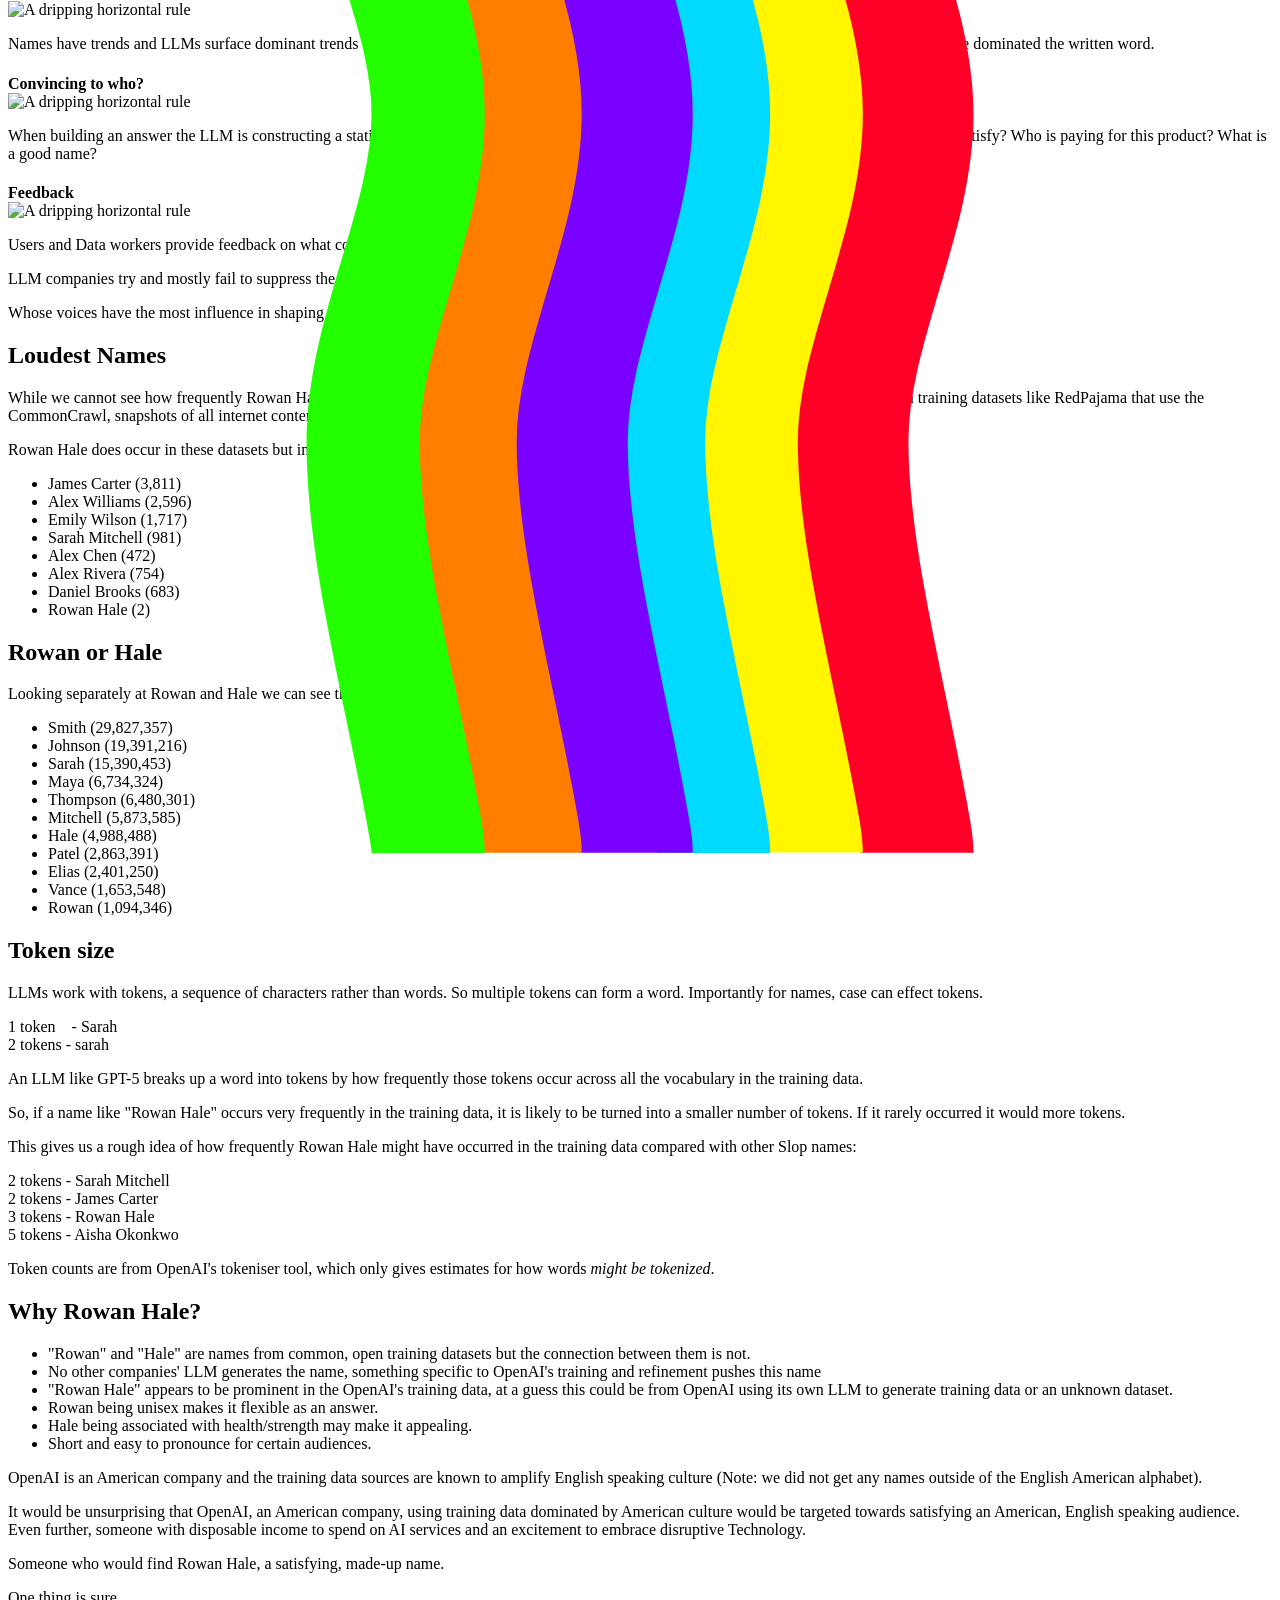
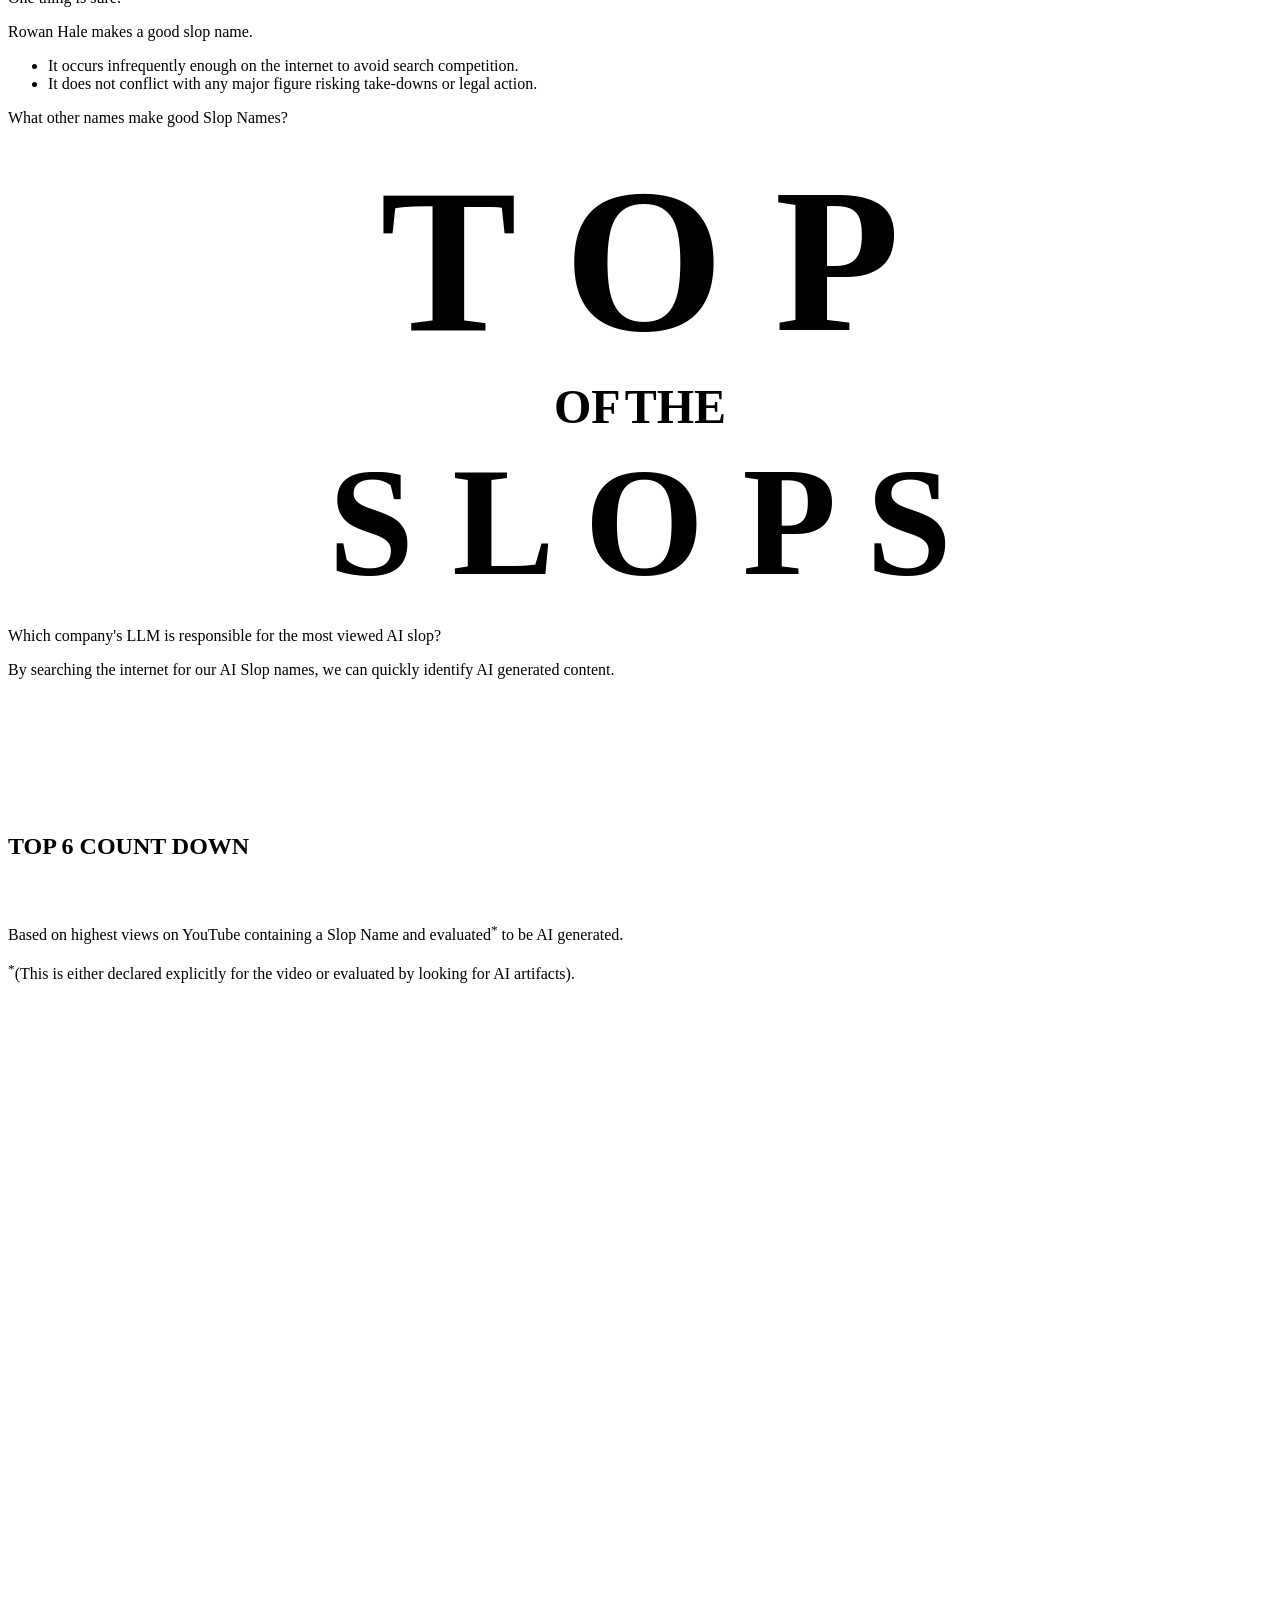
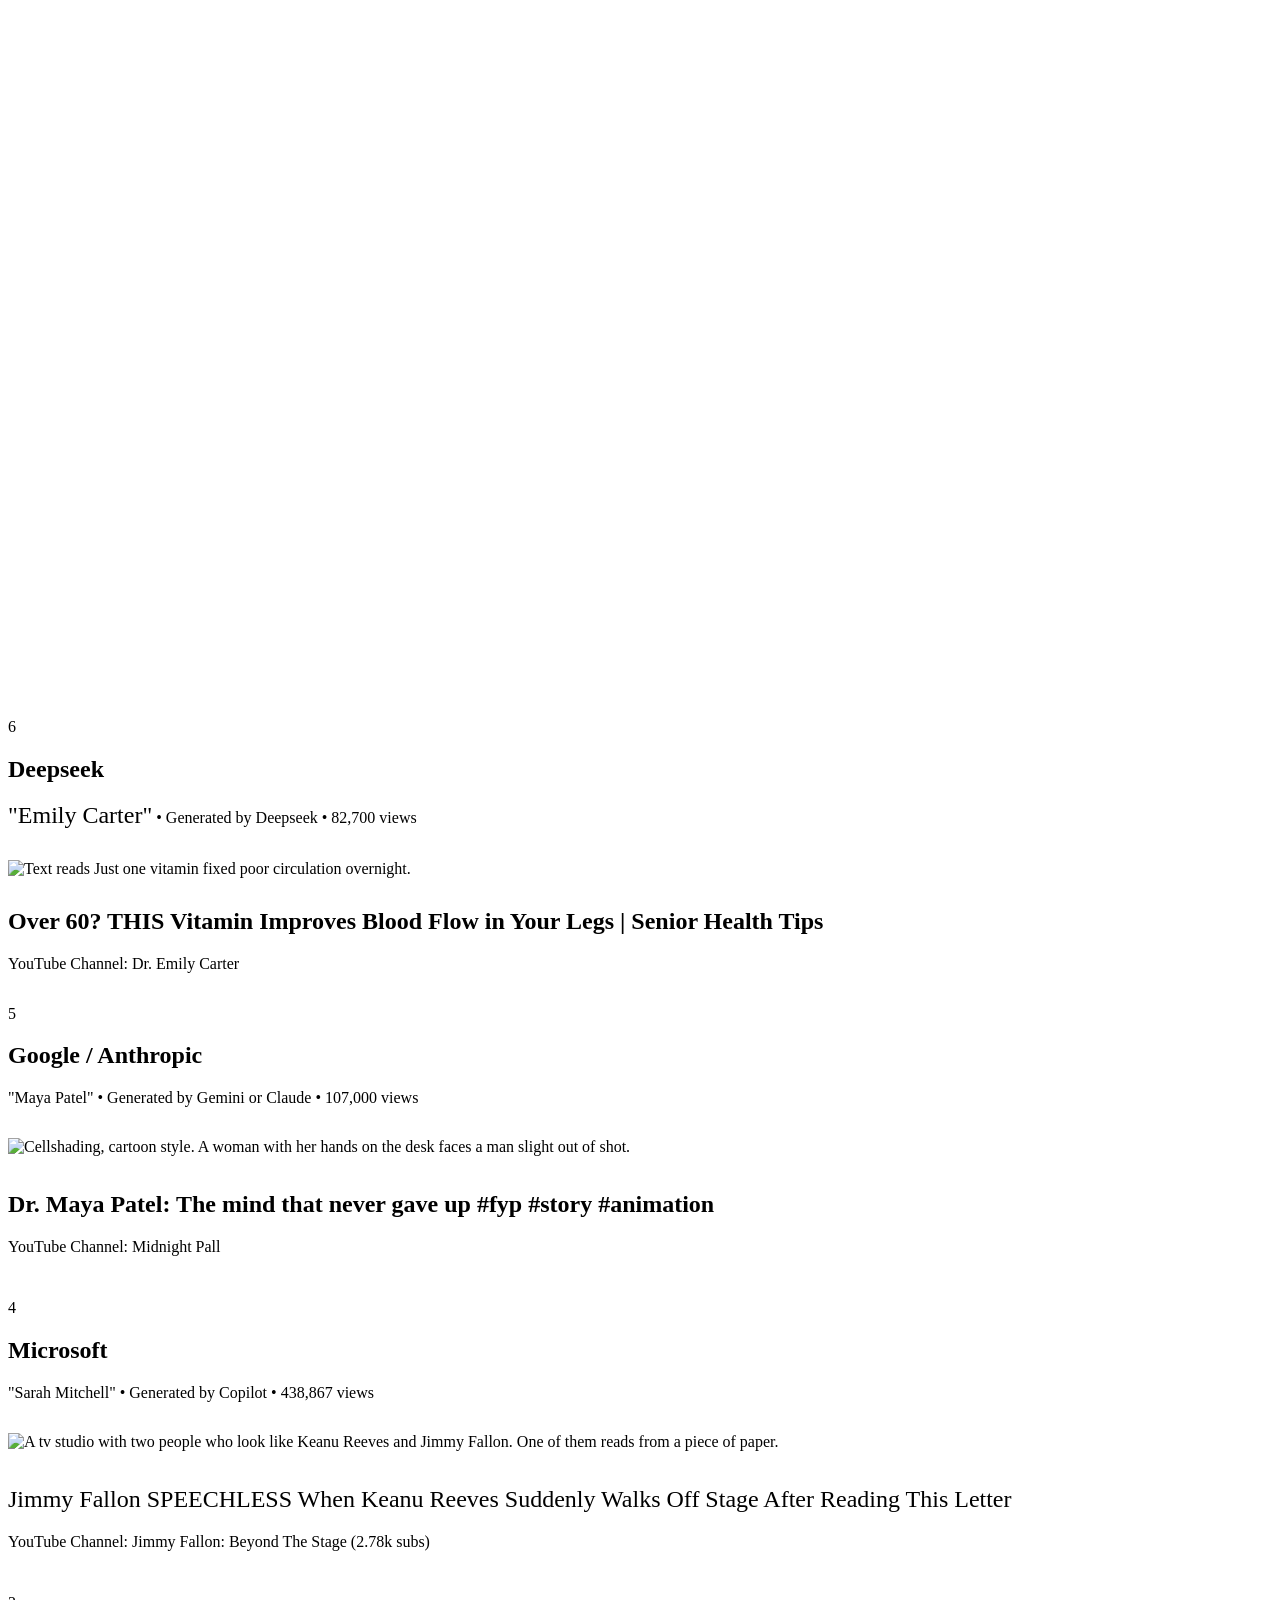
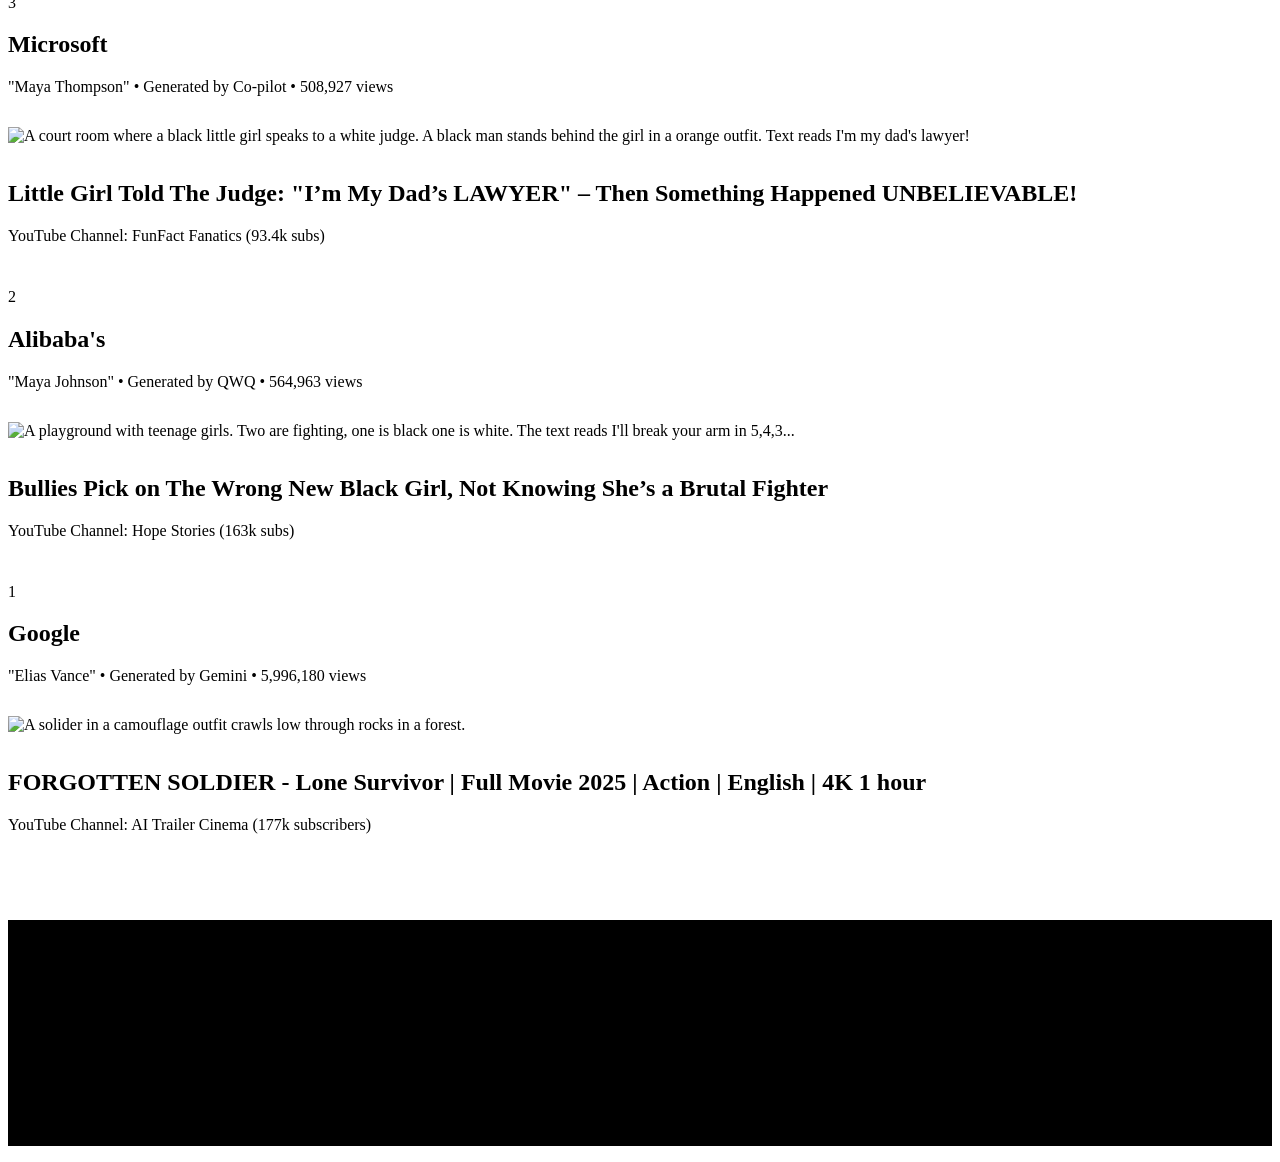
==== commit afc47d88: "without" ====
--- a/index.html
+++ b/index.html
@@ -1281,7 +1281,7 @@
         </div>
         <div class="transition"
           style="position: absolute; width: 100%; z-index: 0; text-align: center; left:0px; height: 265vh;">
-          <svg preserveAspectRatio="xMaxYMin meet" width="100%" height="100%" viewBox="0 0 736.706 2634.5154" version="1.1" xml:space="preserve"
+          <svg  width="100%" height="100%" viewBox="0 0 736.706 2634.5154" version="1.1" xml:space="preserve"
             style="clip-rule:evenodd;fill-rule:evenodd;stroke-linejoin:round;stroke-miterlimit:1.5" id="svg6">
             <defs id="defs6" />
             <path class="slop-rainbow"
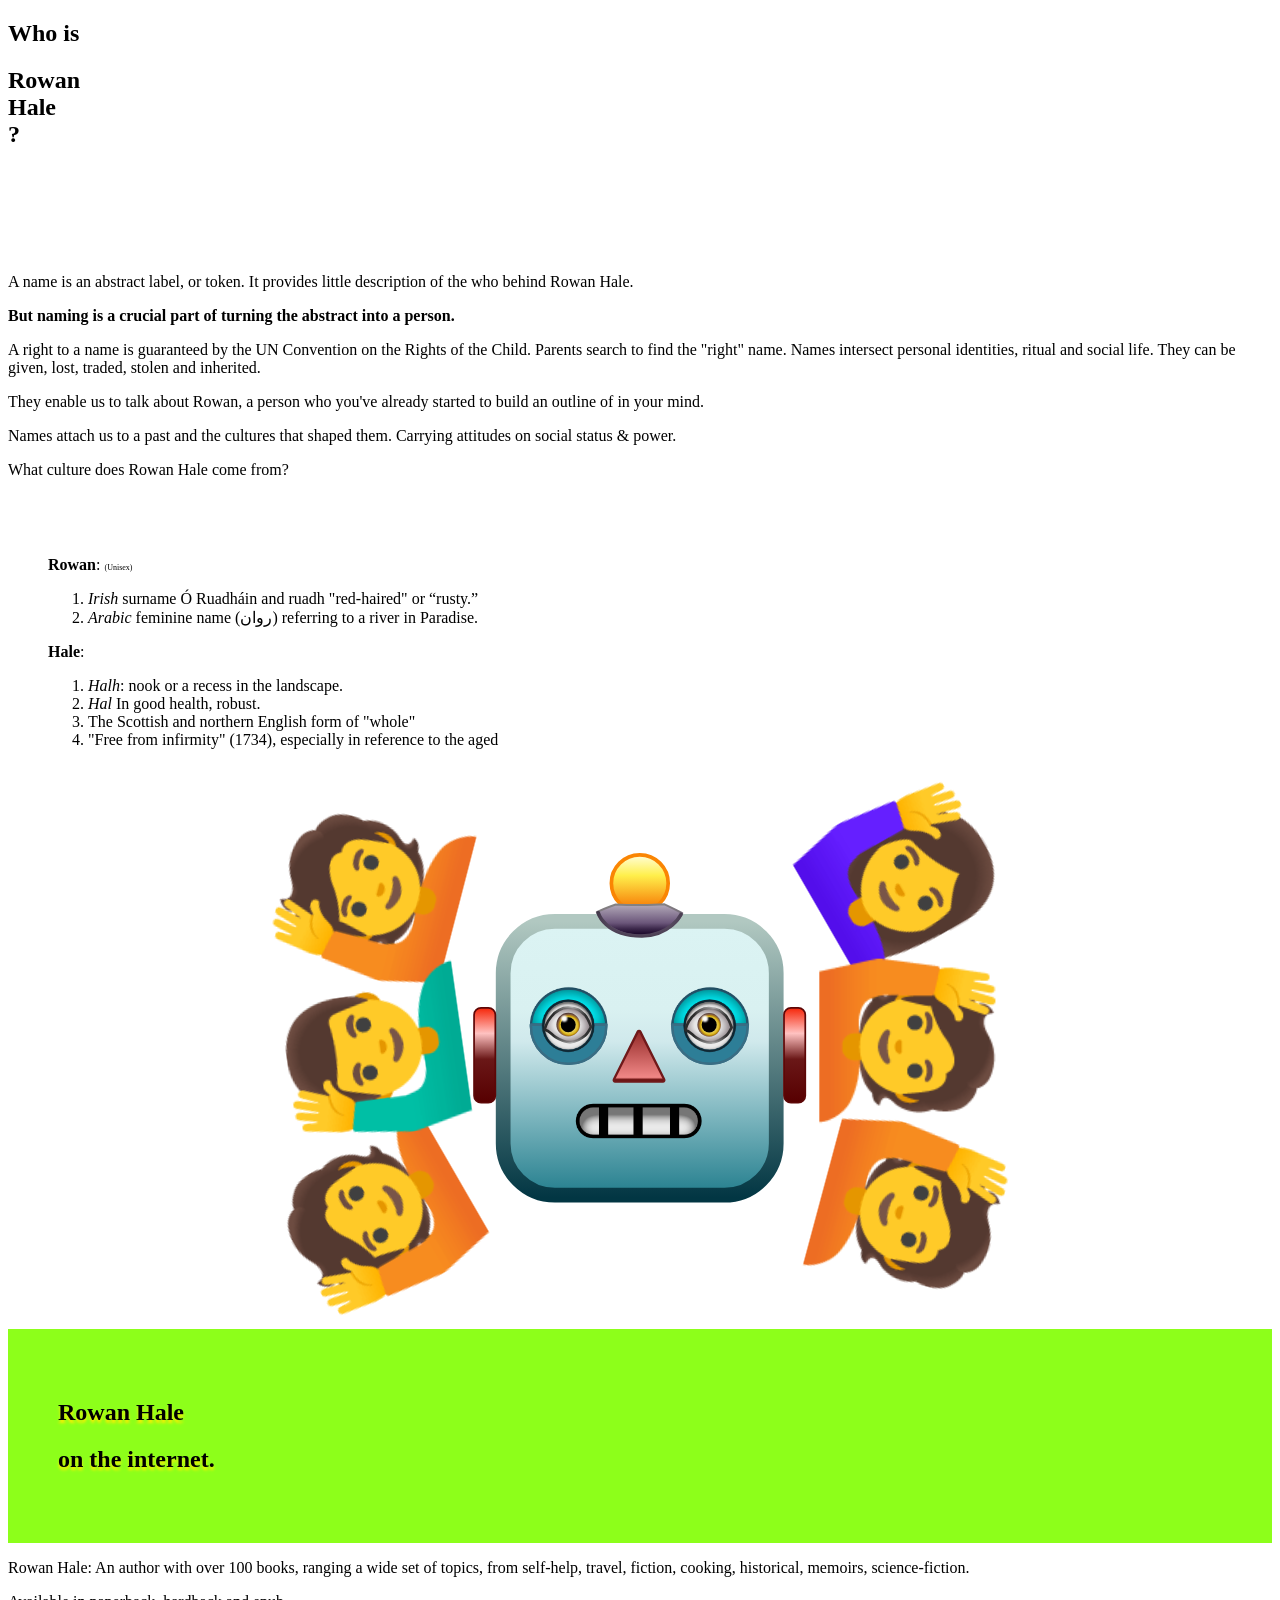
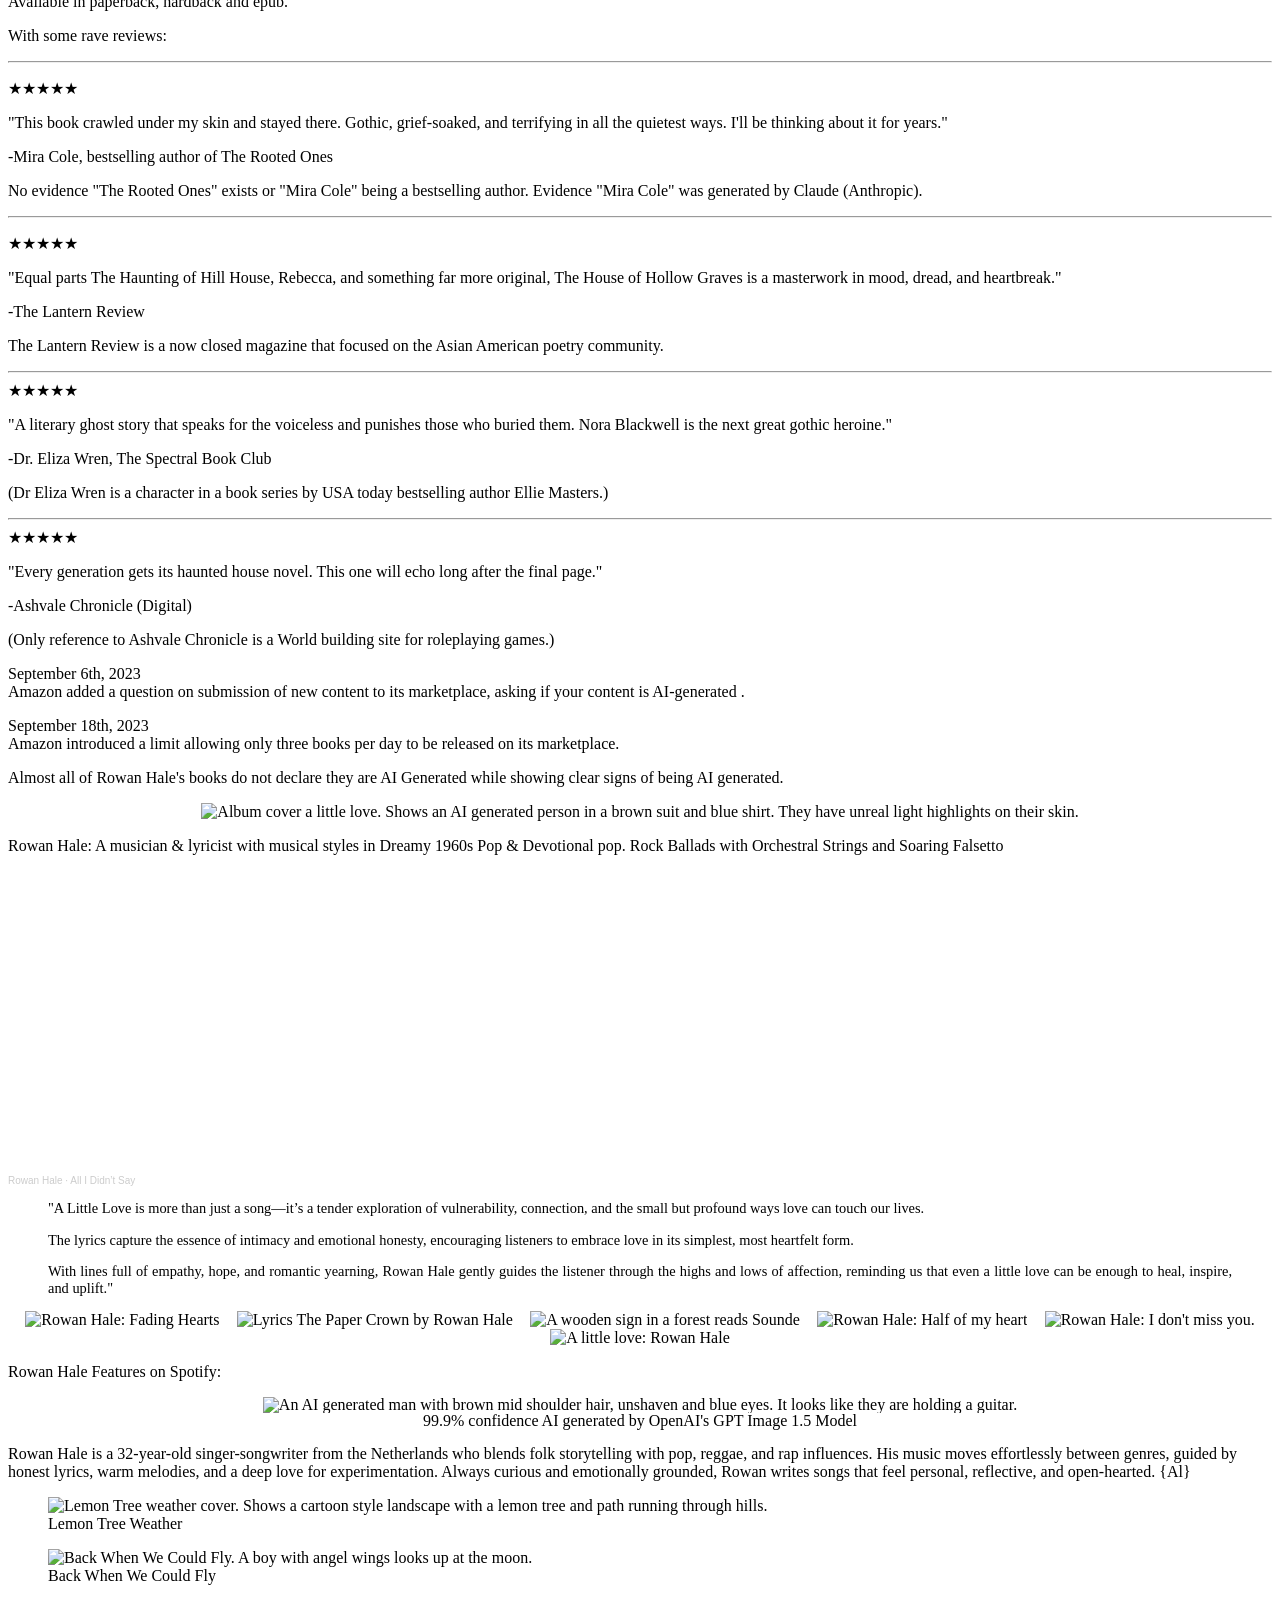
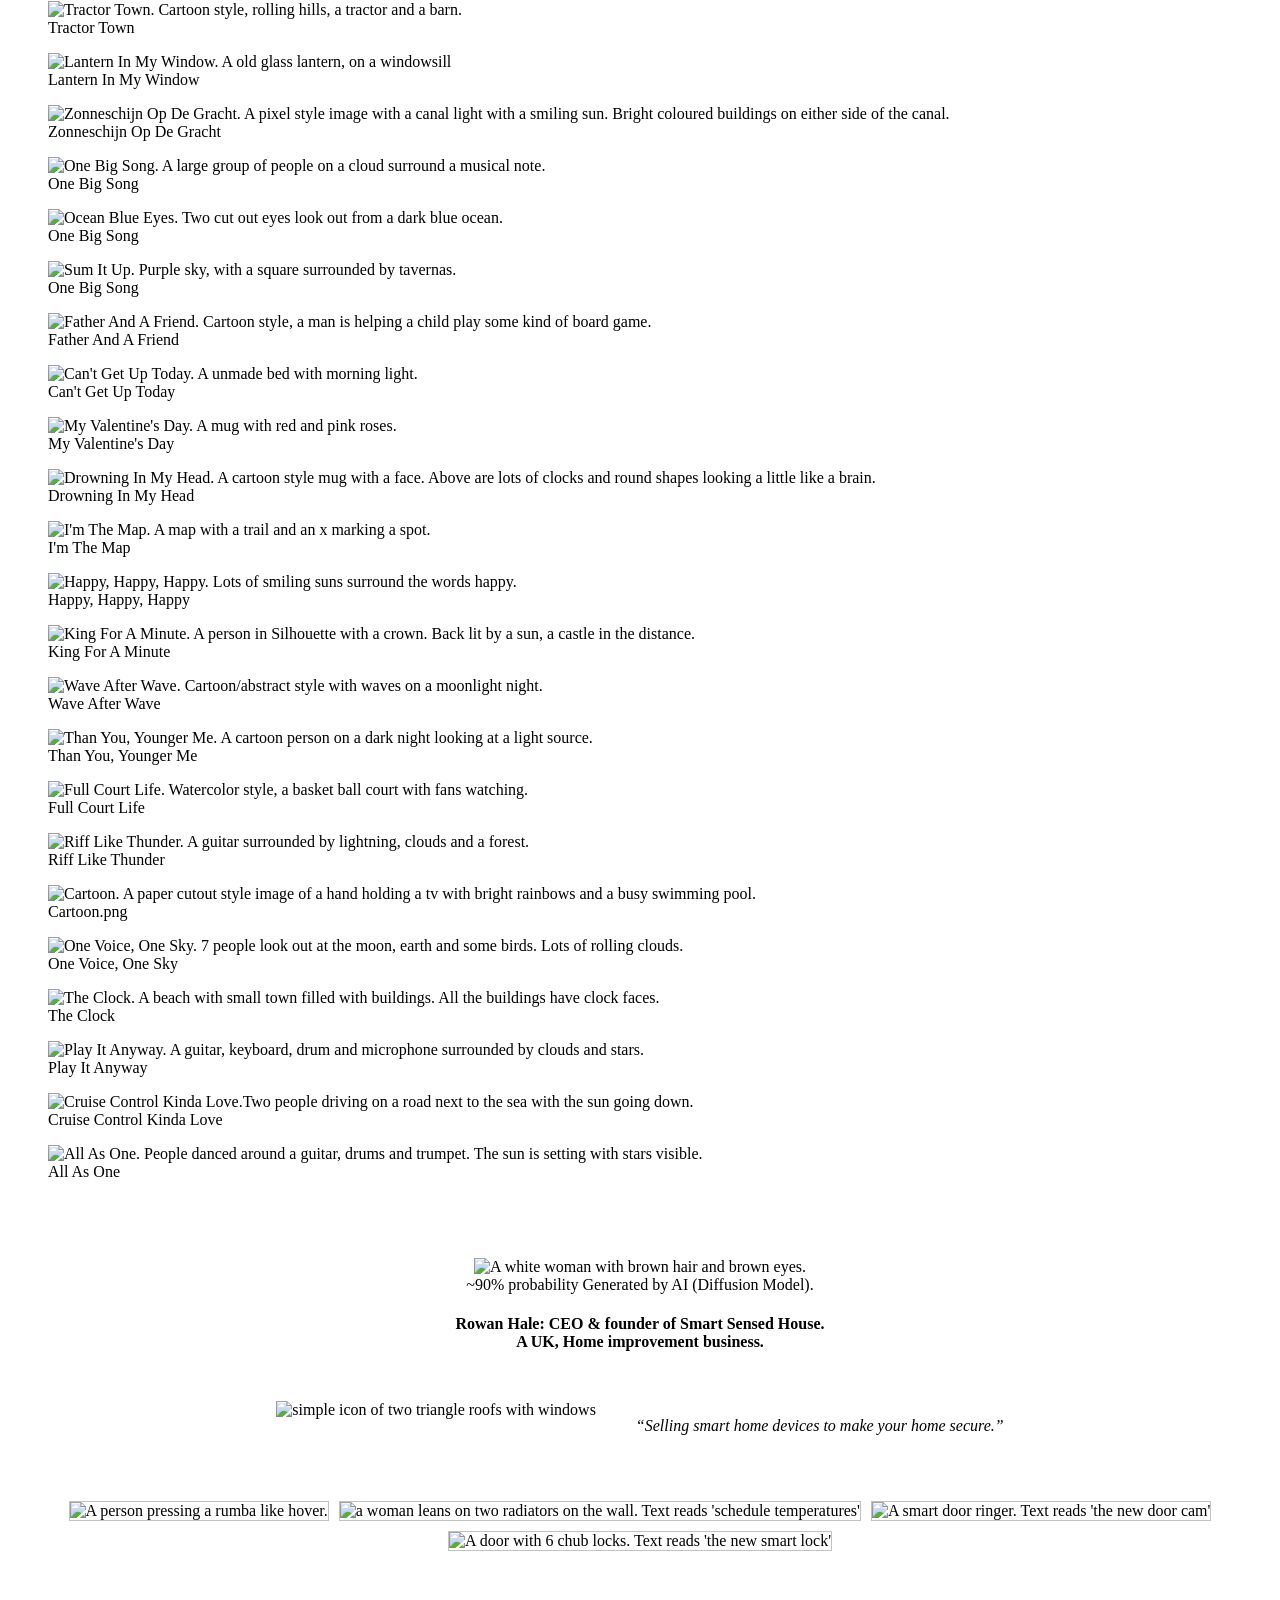
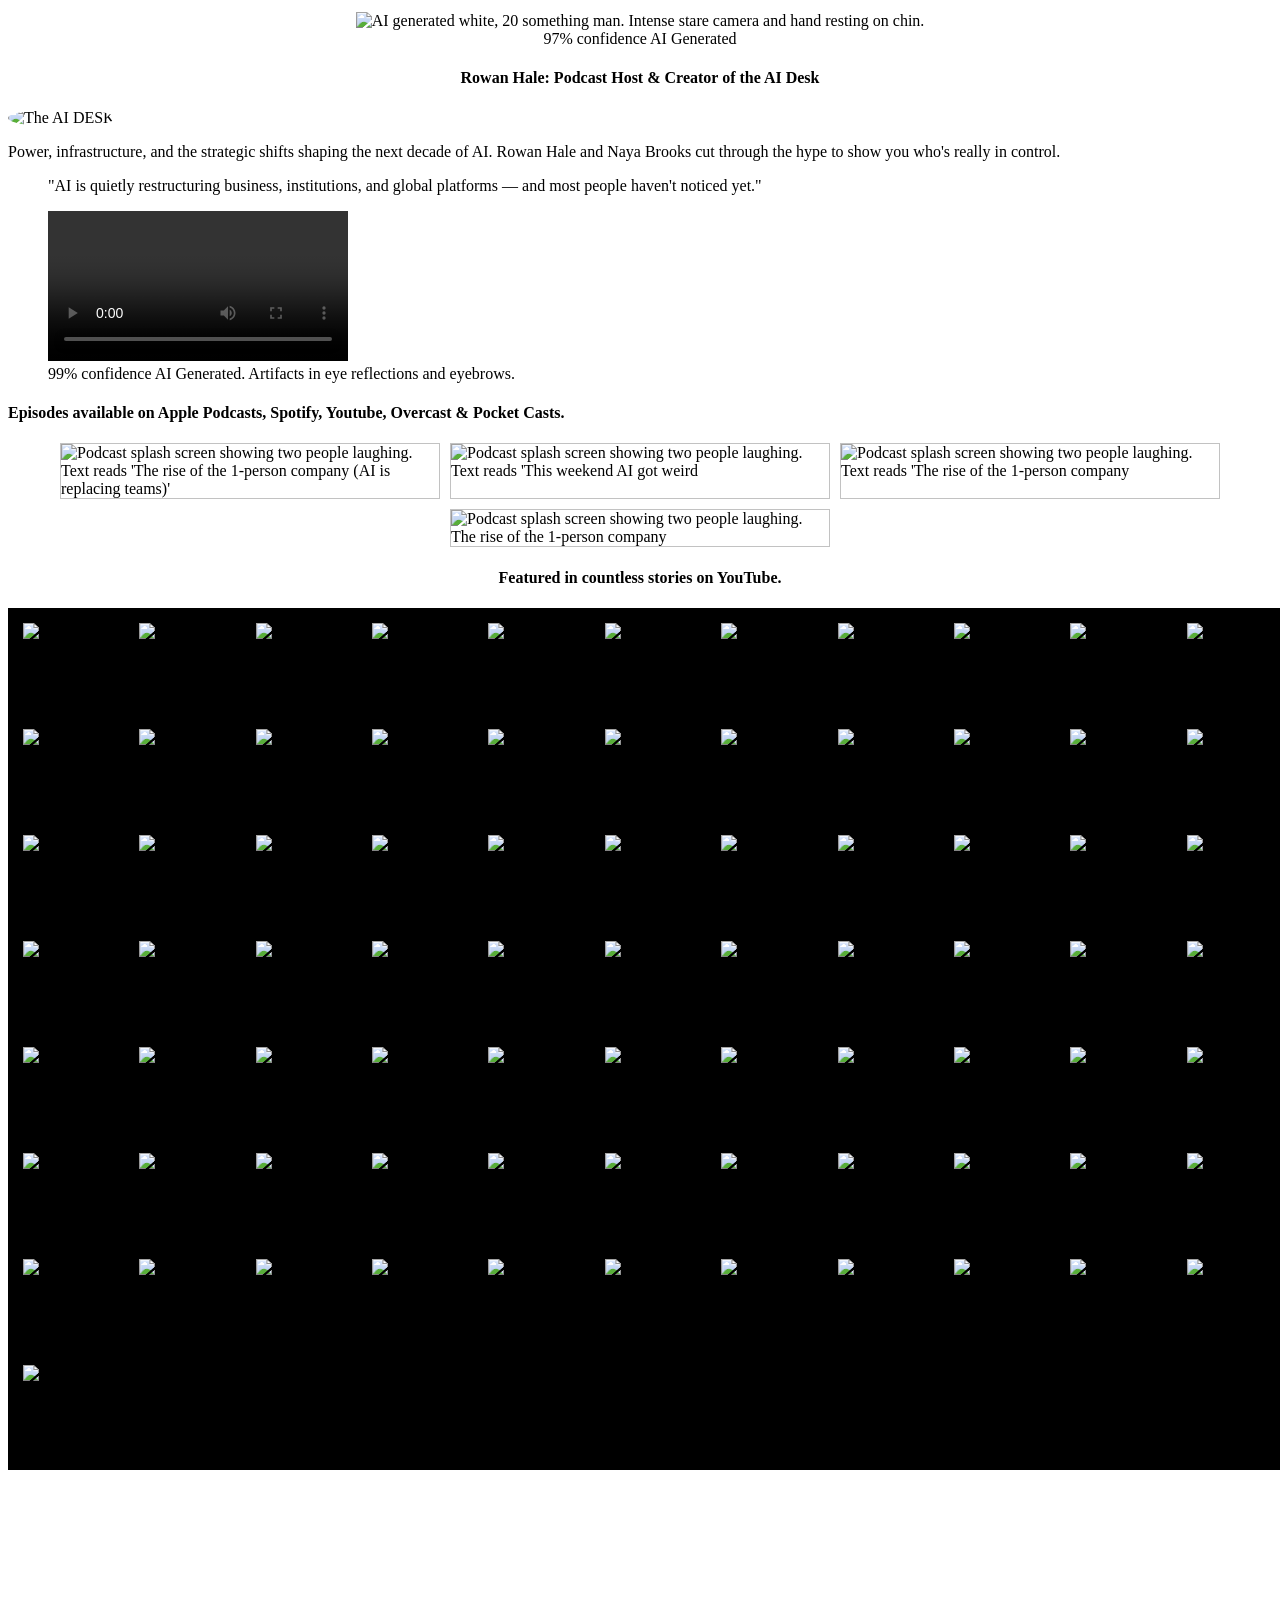
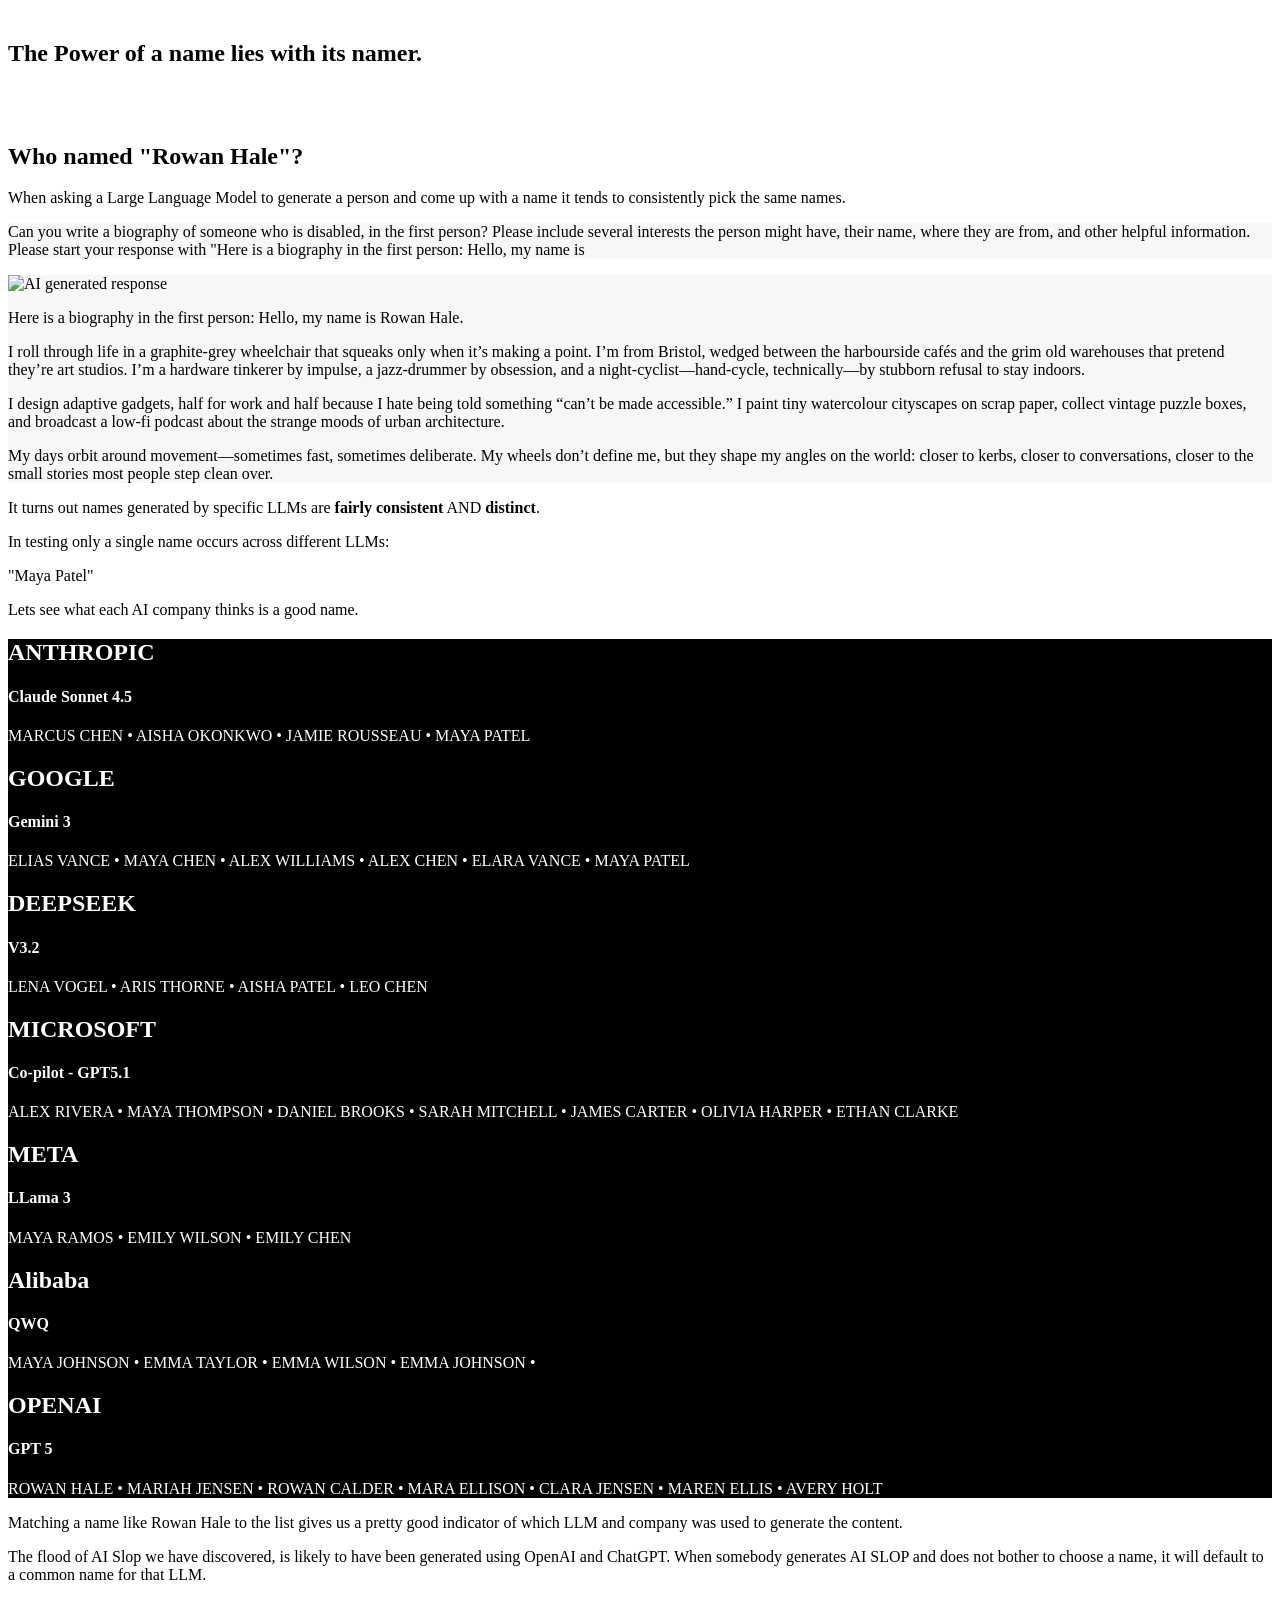
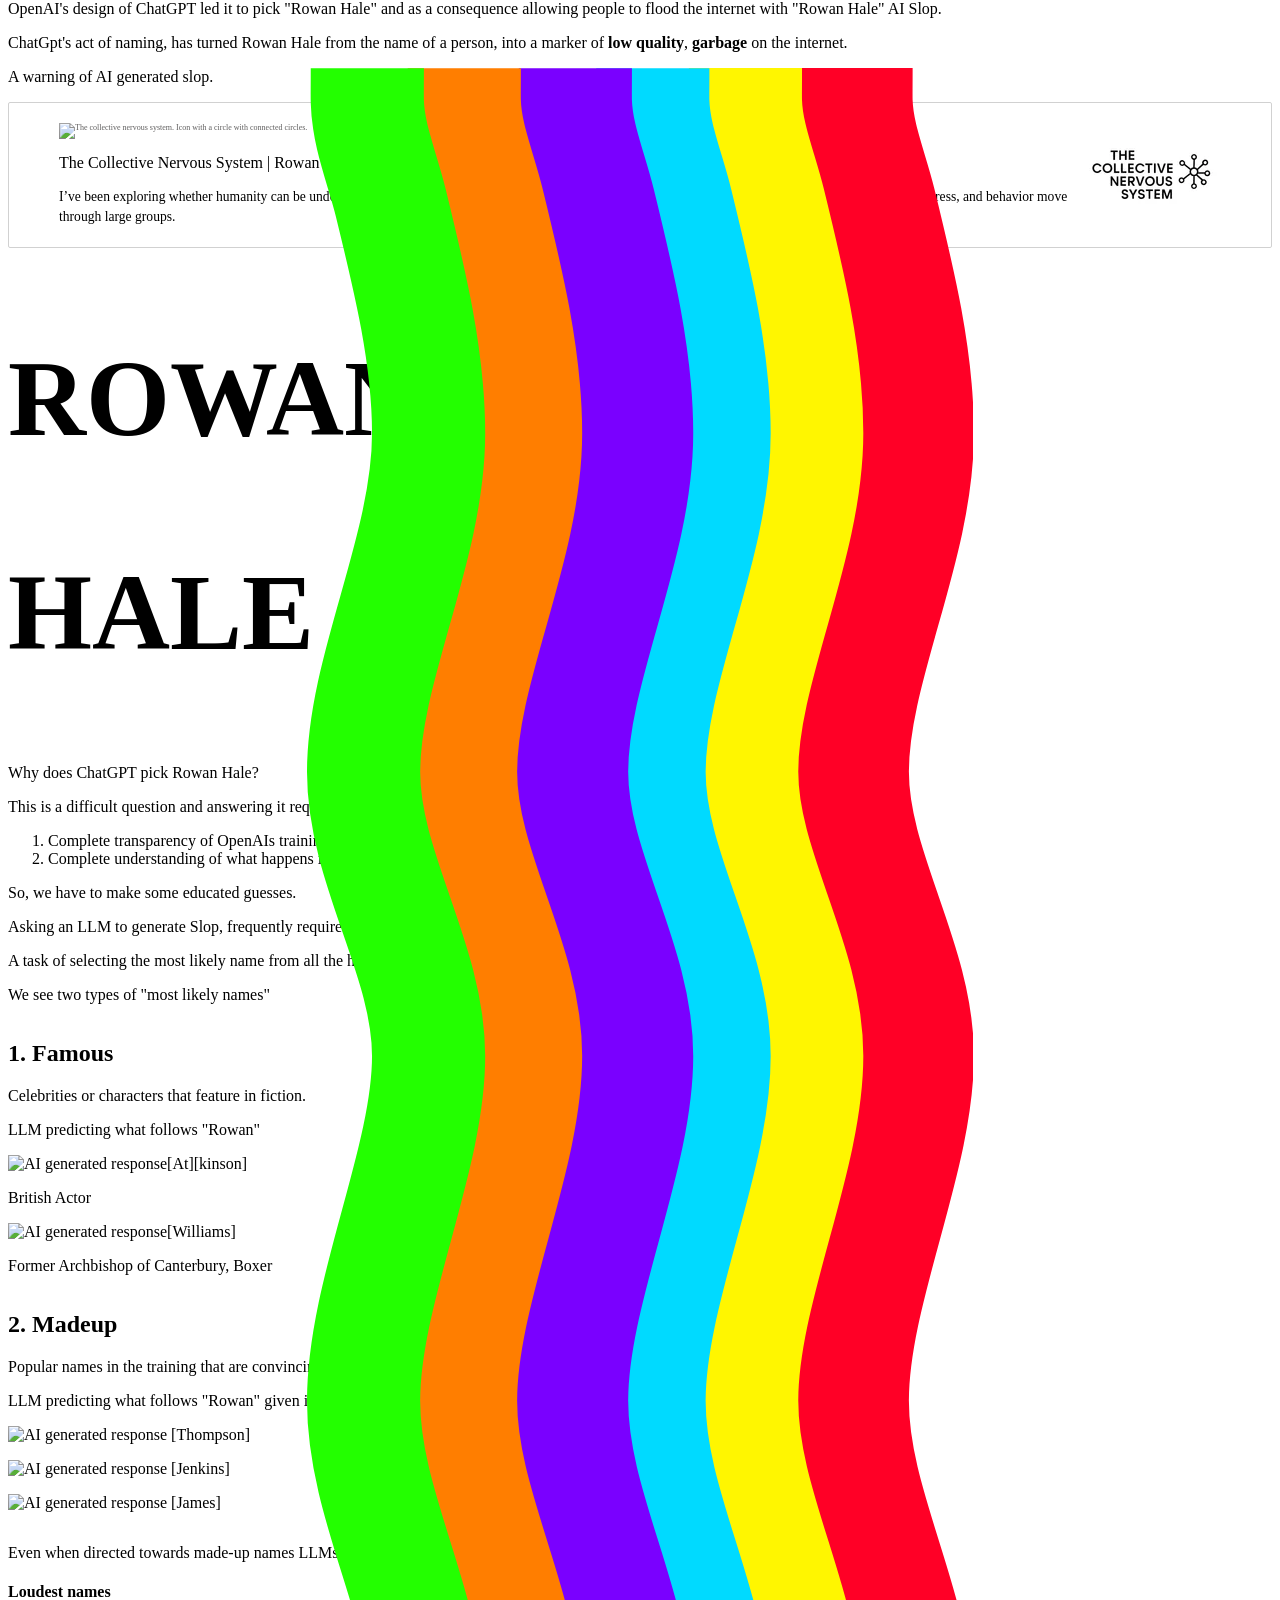
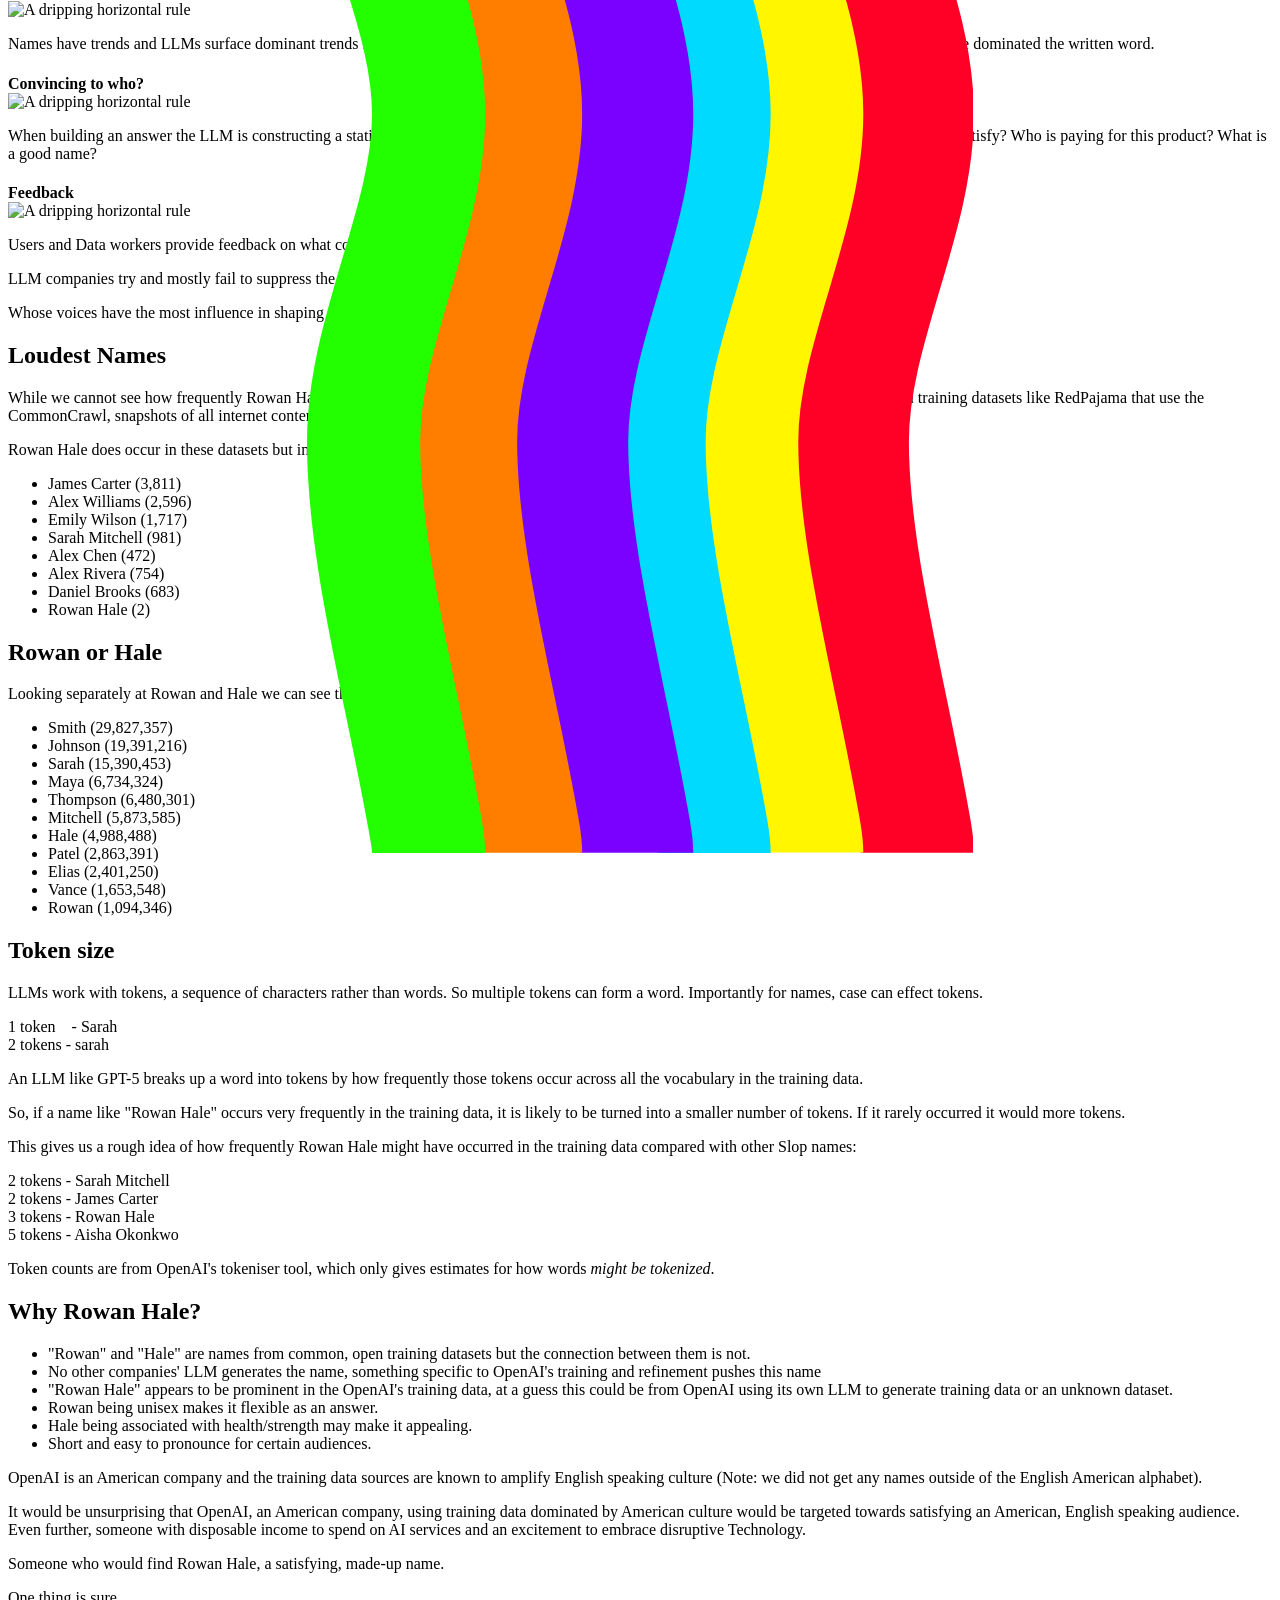
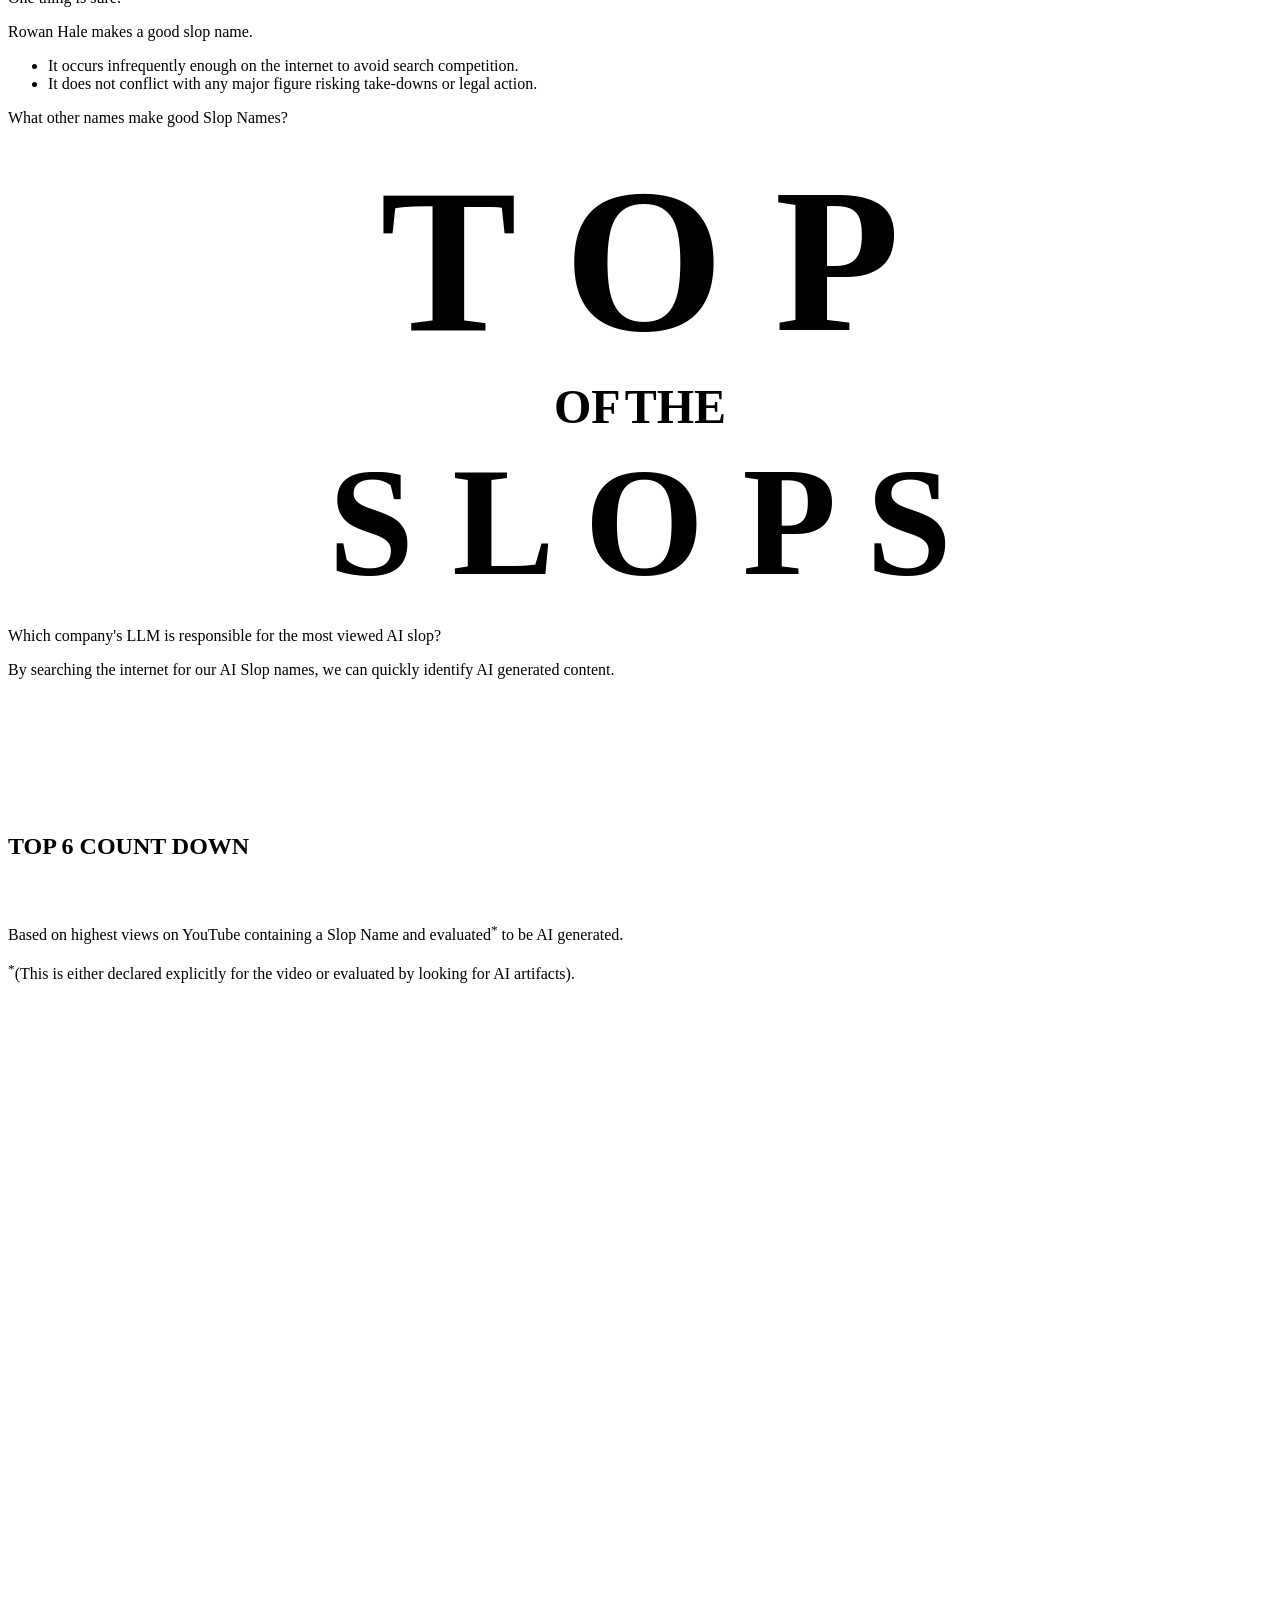
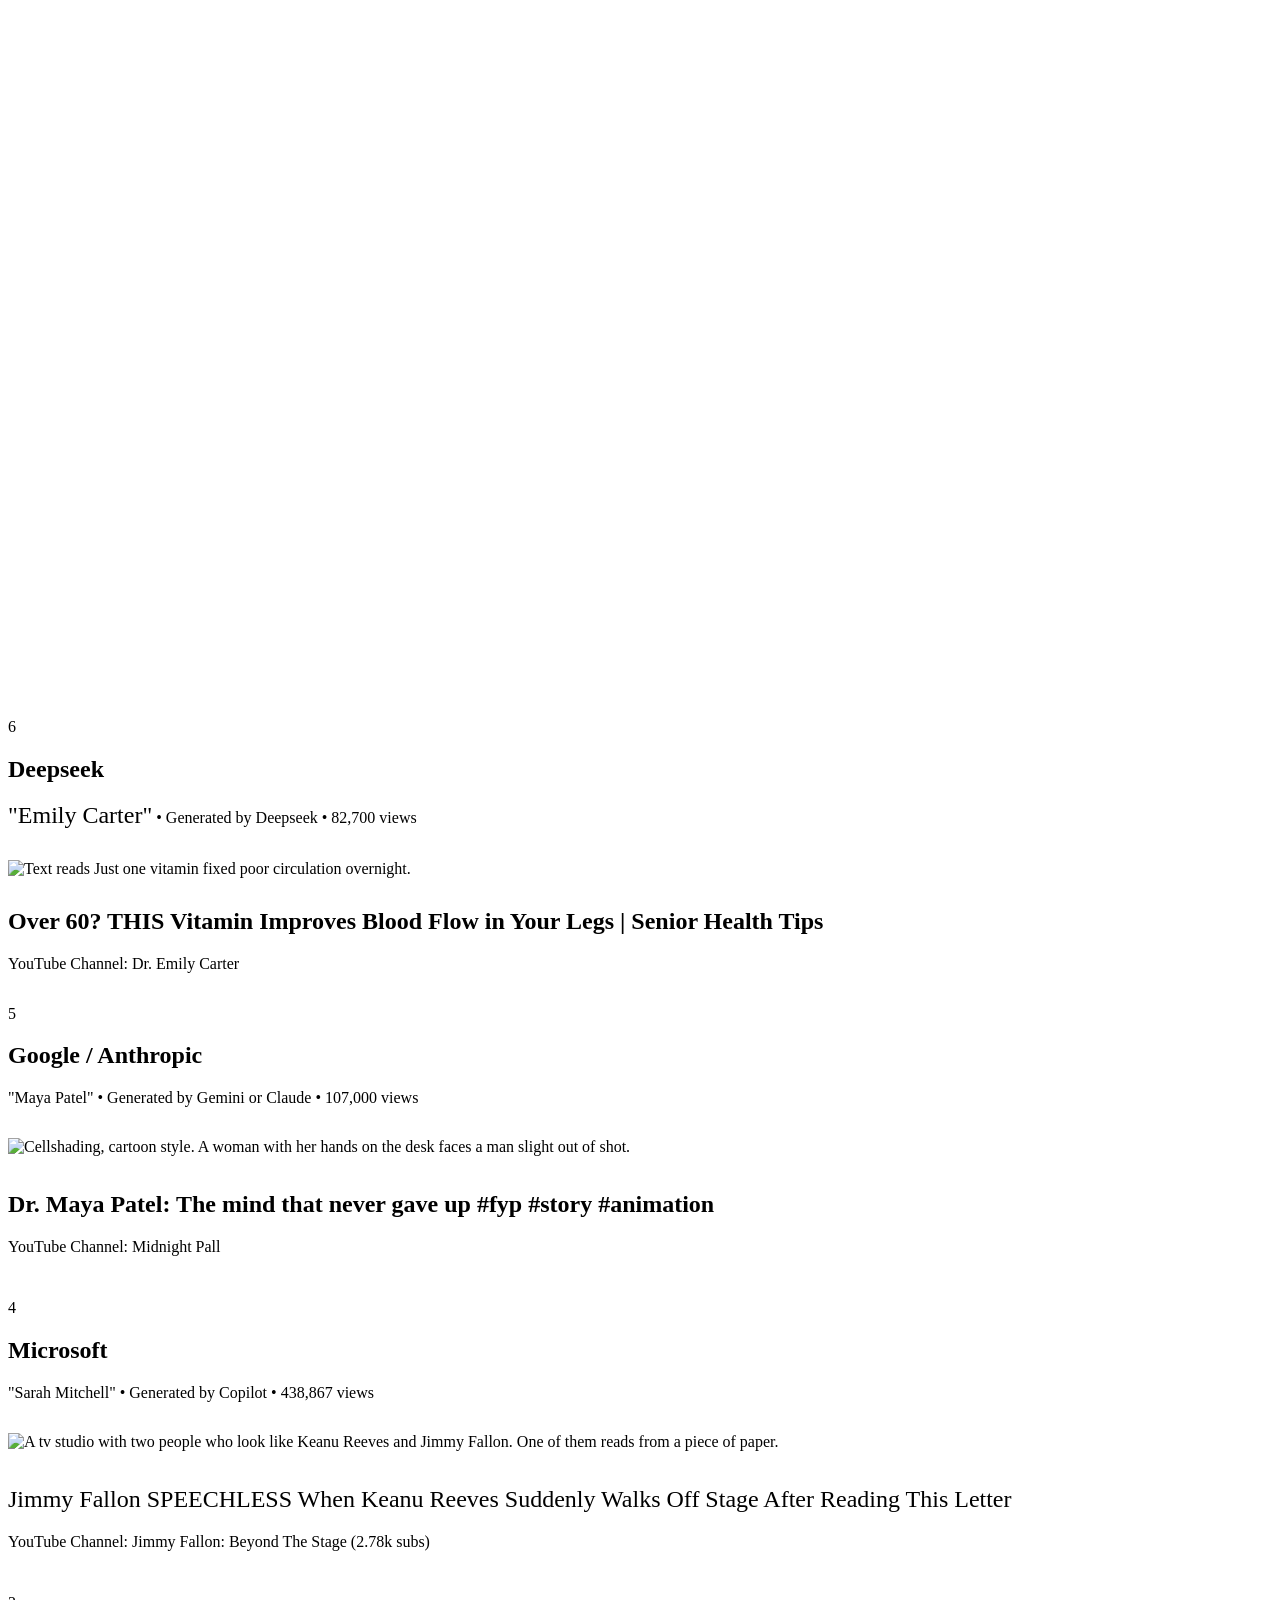
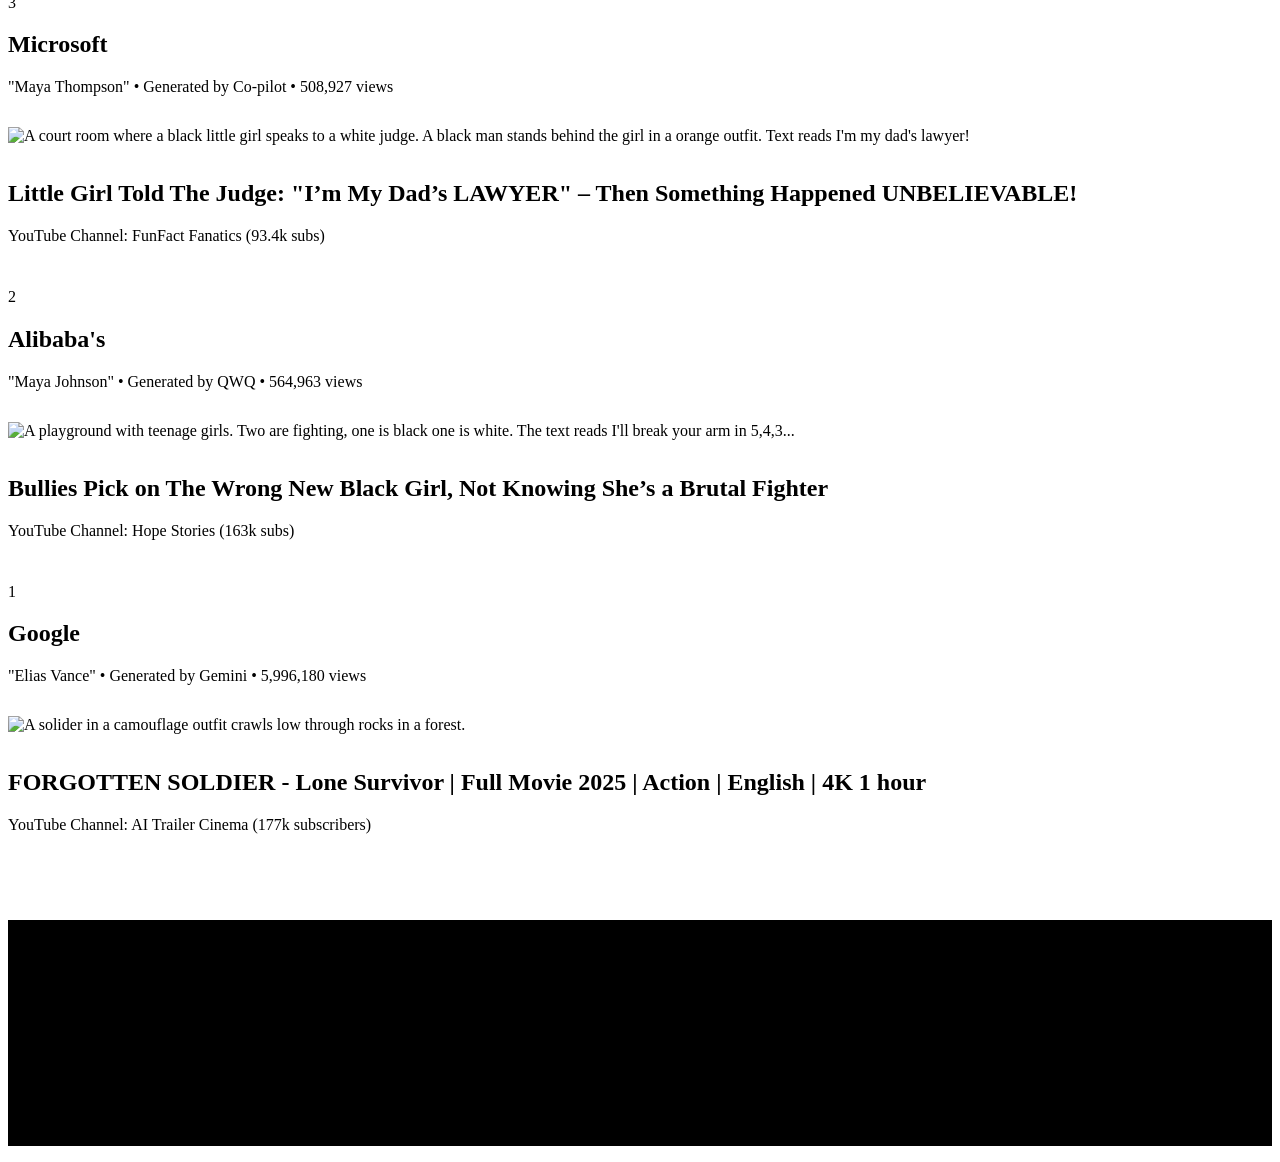
==== commit 9a032d7b: "understanding svg scaling" ====
--- a/index.html
+++ b/index.html
@@ -1281,7 +1281,7 @@
         </div>
         <div class="transition"
           style="position: absolute; width: 100%; z-index: 0; text-align: center; left:0px; height: 265vh;">
-          <svg  width="100%" height="100%" viewBox="0 0 736.706 2634.5154" version="1.1" xml:space="preserve"
+          <svg preserveAspectRatio="xMaxYMin meet" height="100%" viewBox="0 0 736.706 2634.5154" version="1.1" xml:space="preserve"
             style="clip-rule:evenodd;fill-rule:evenodd;stroke-linejoin:round;stroke-miterlimit:1.5" id="svg6">
             <defs id="defs6" />
             <path class="slop-rainbow"
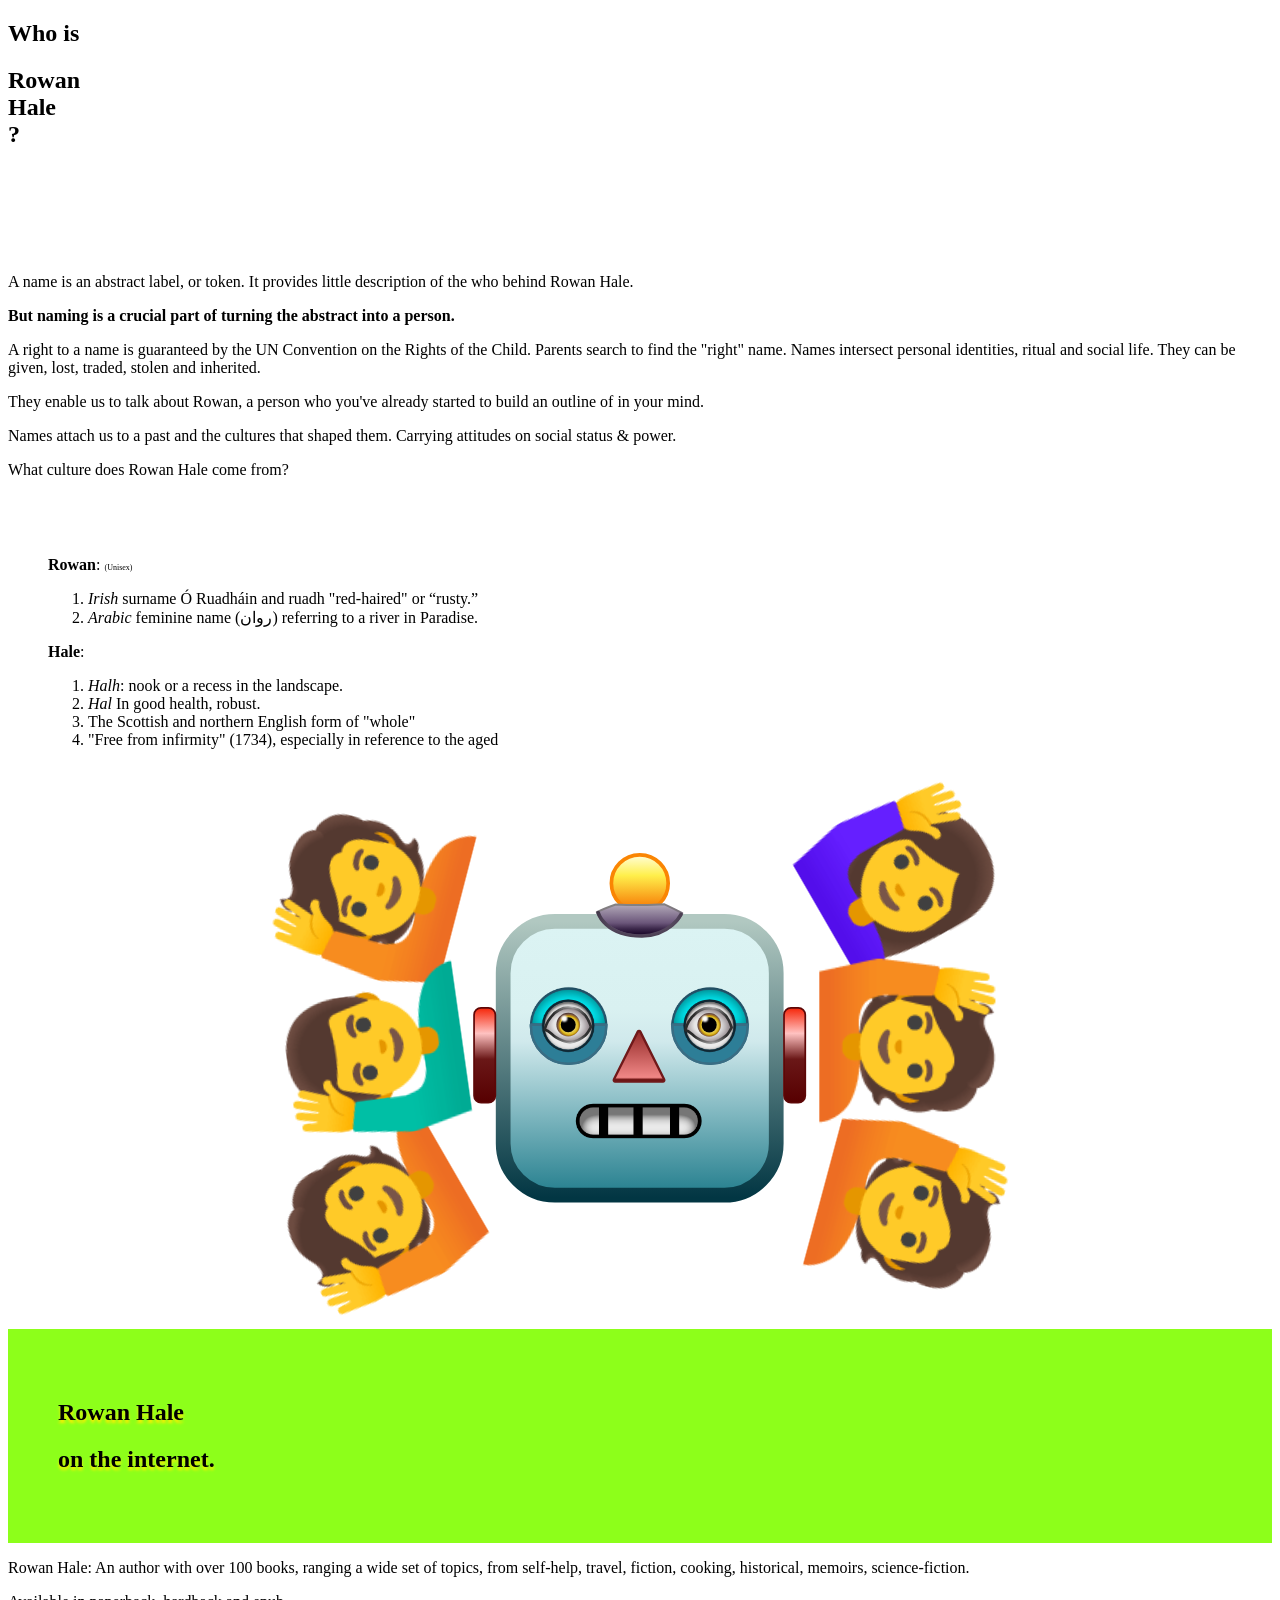
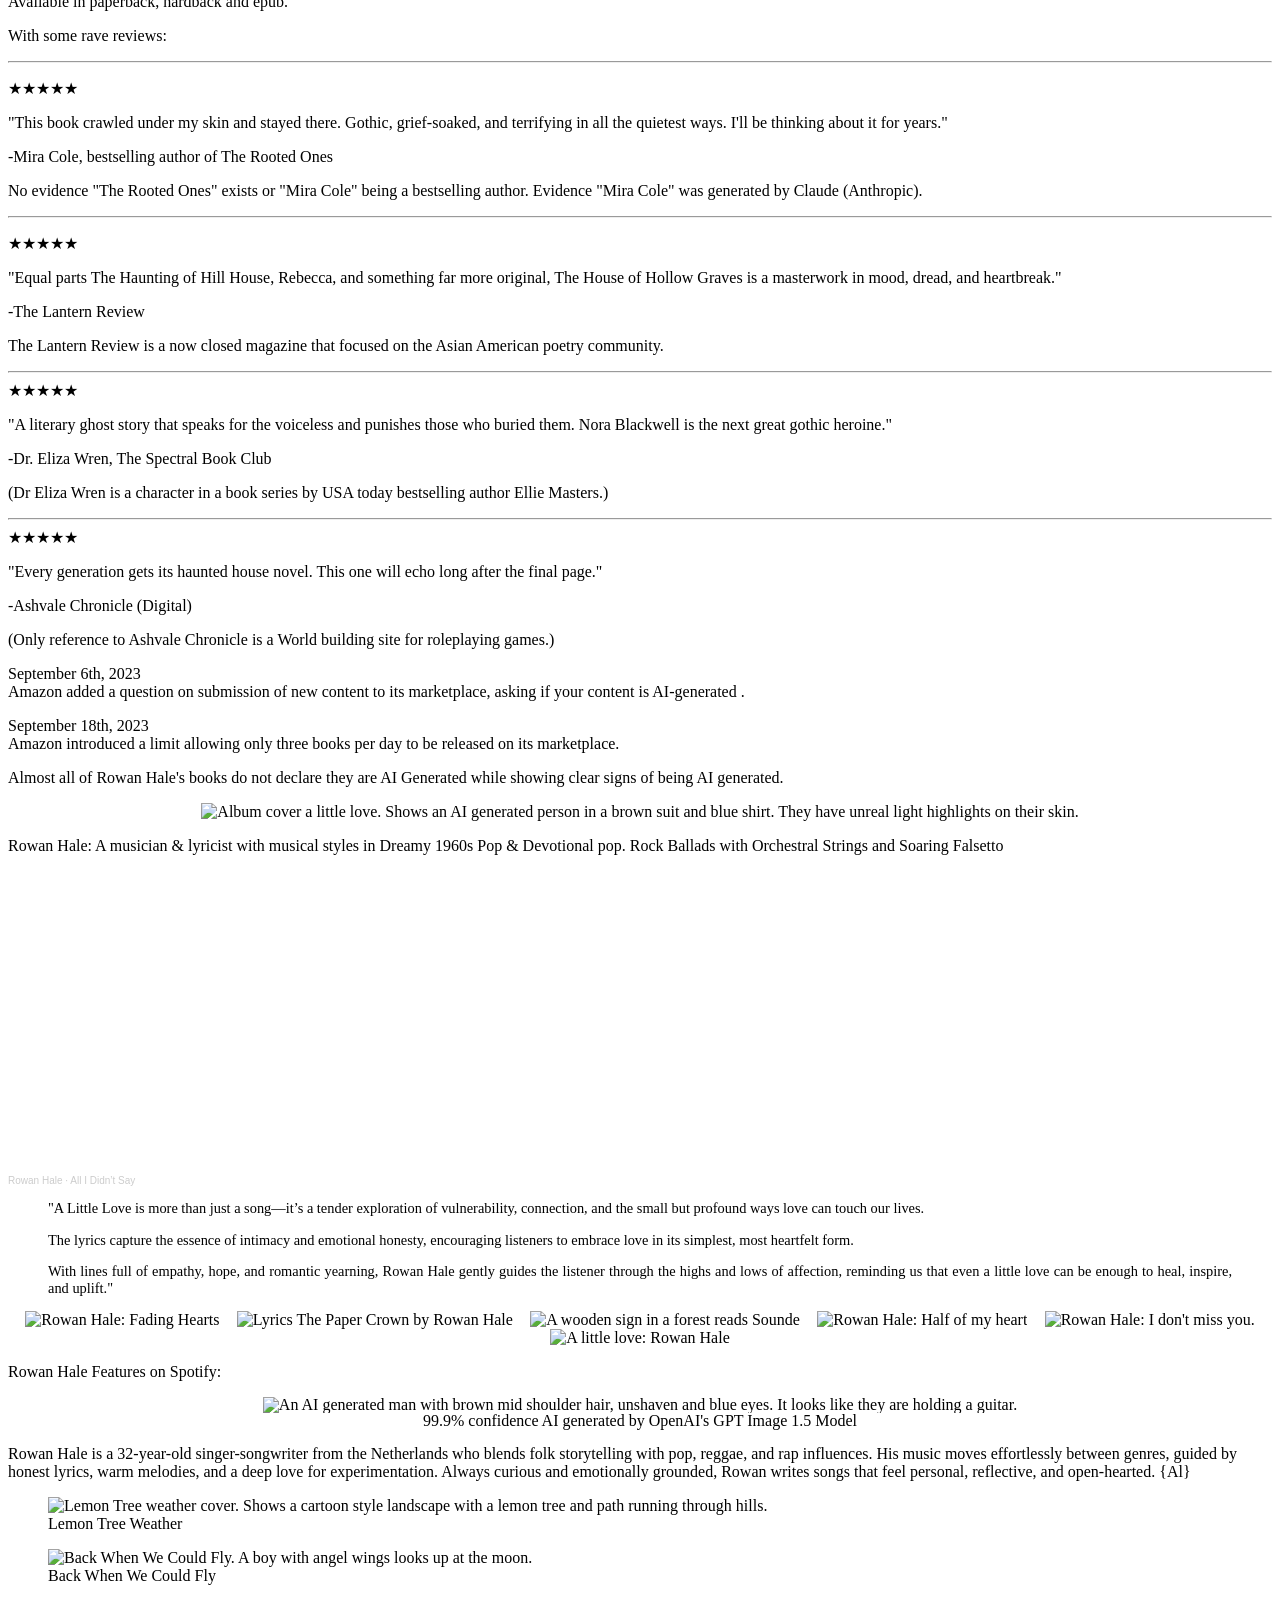
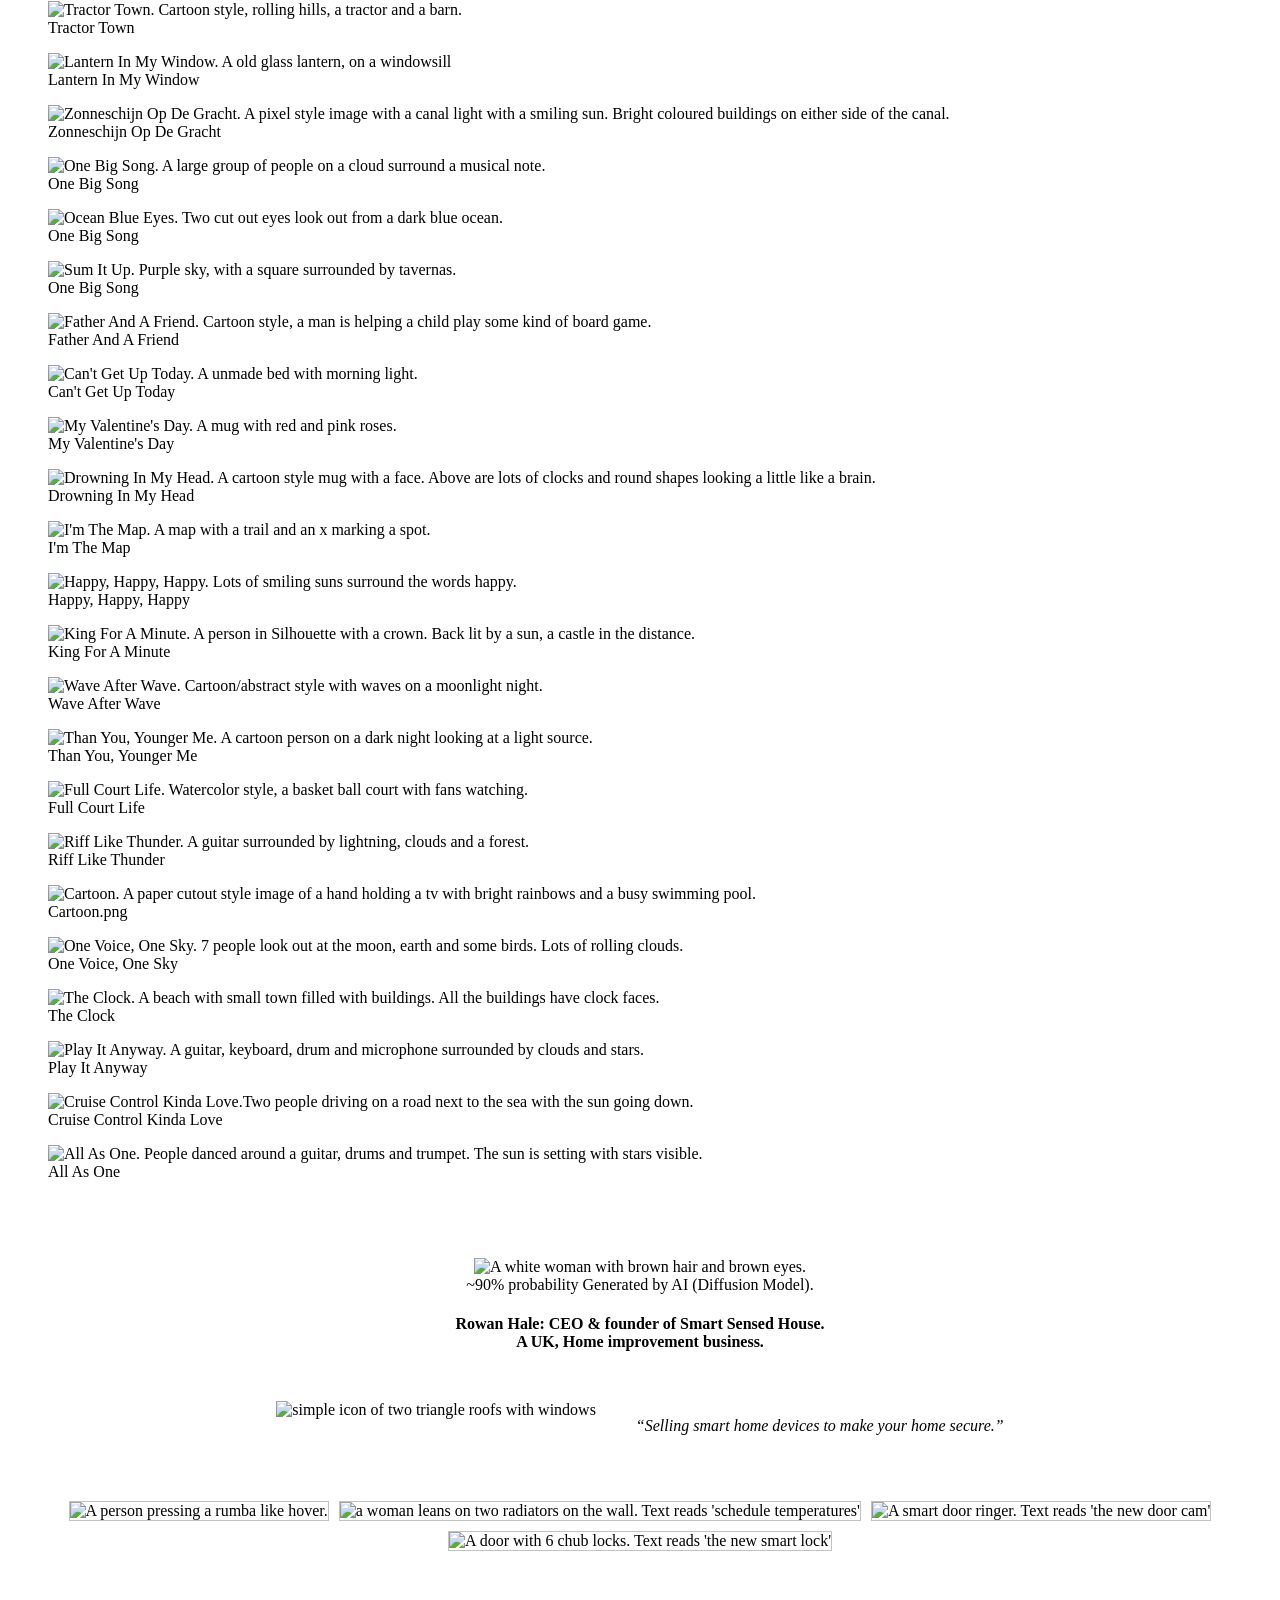
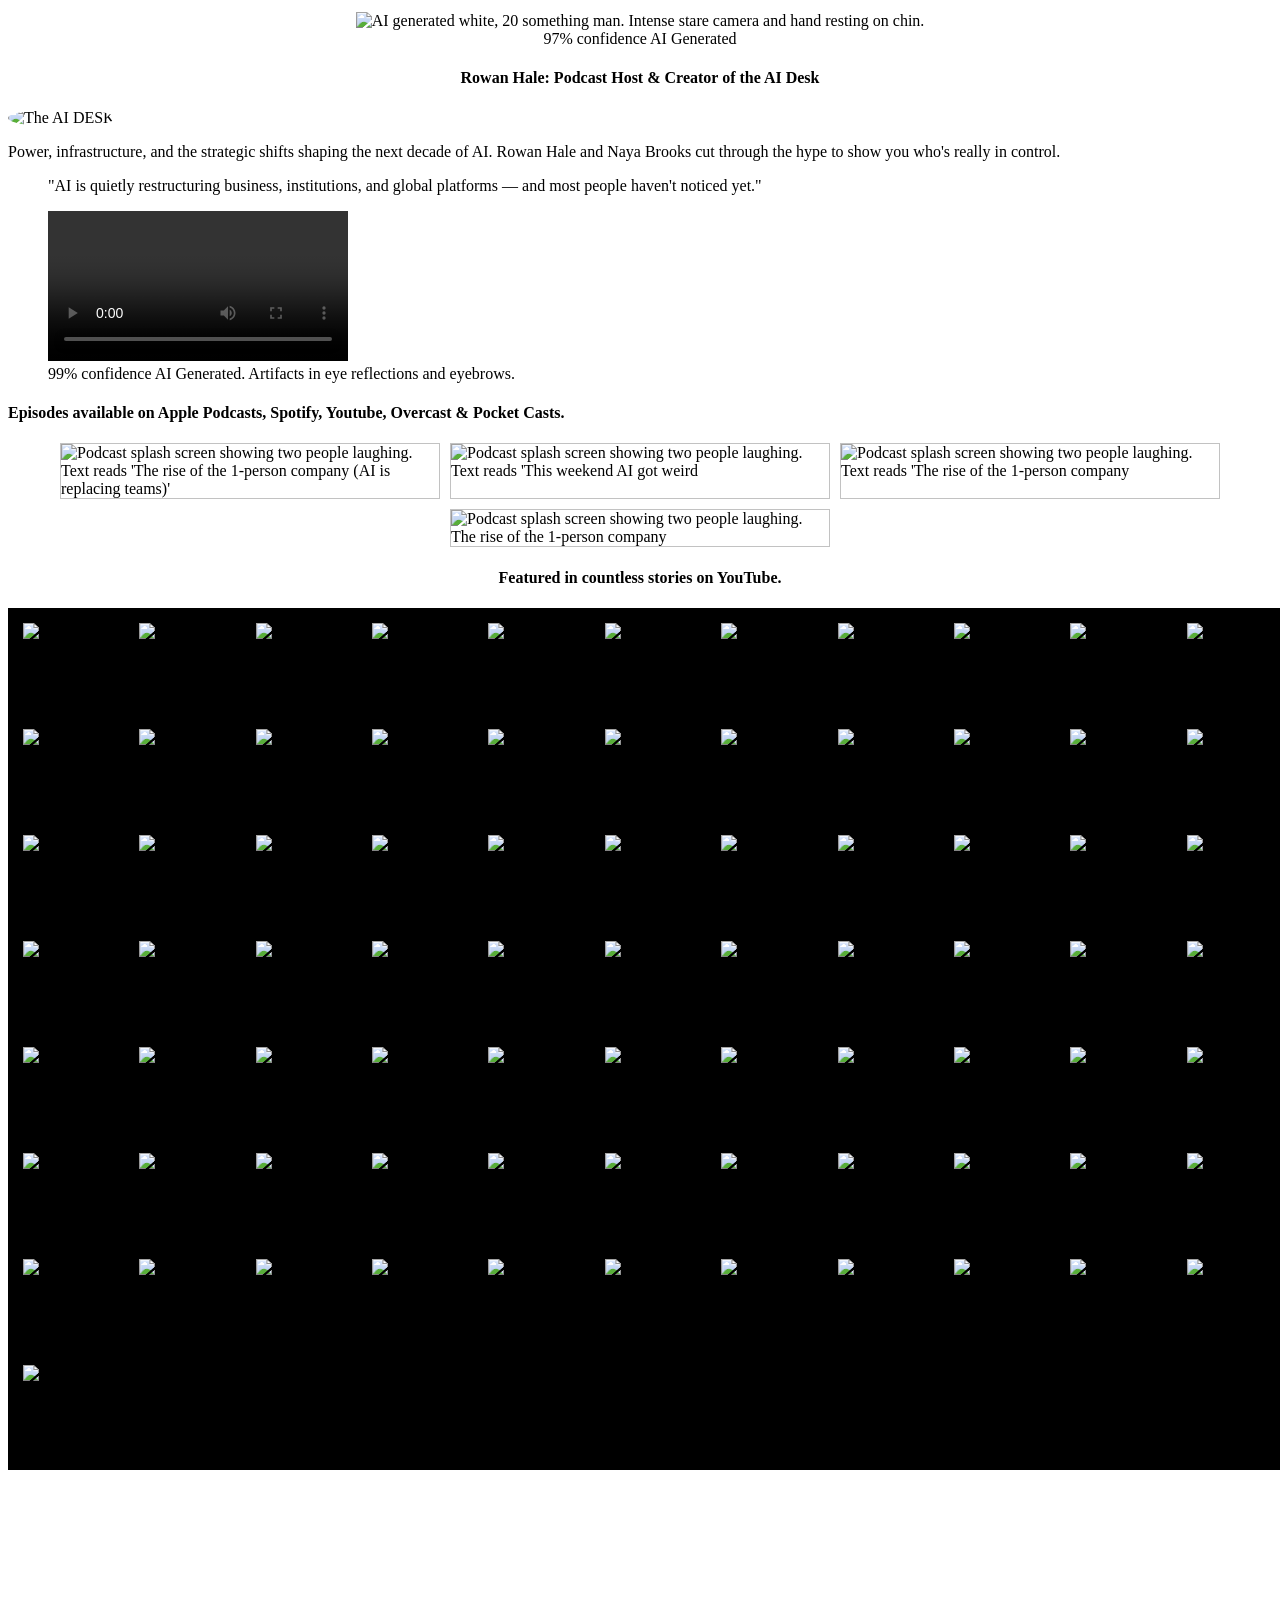
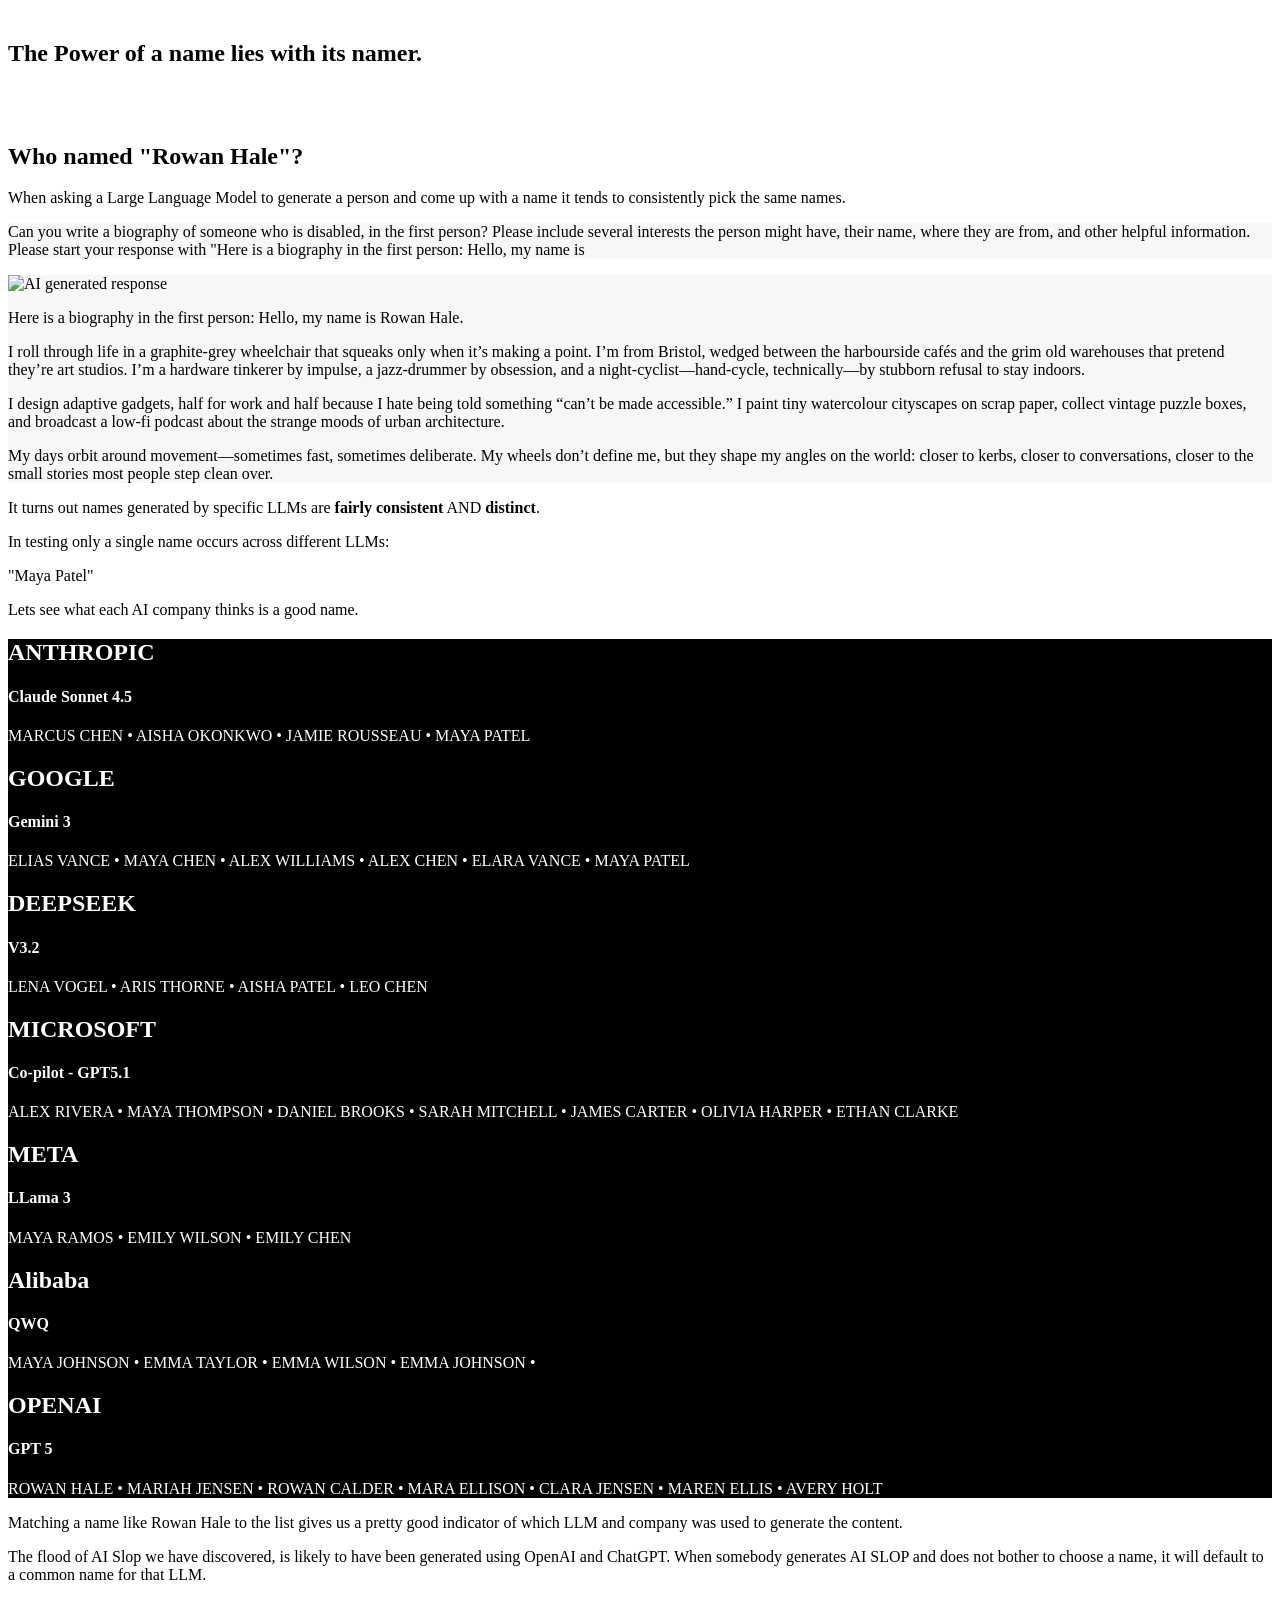
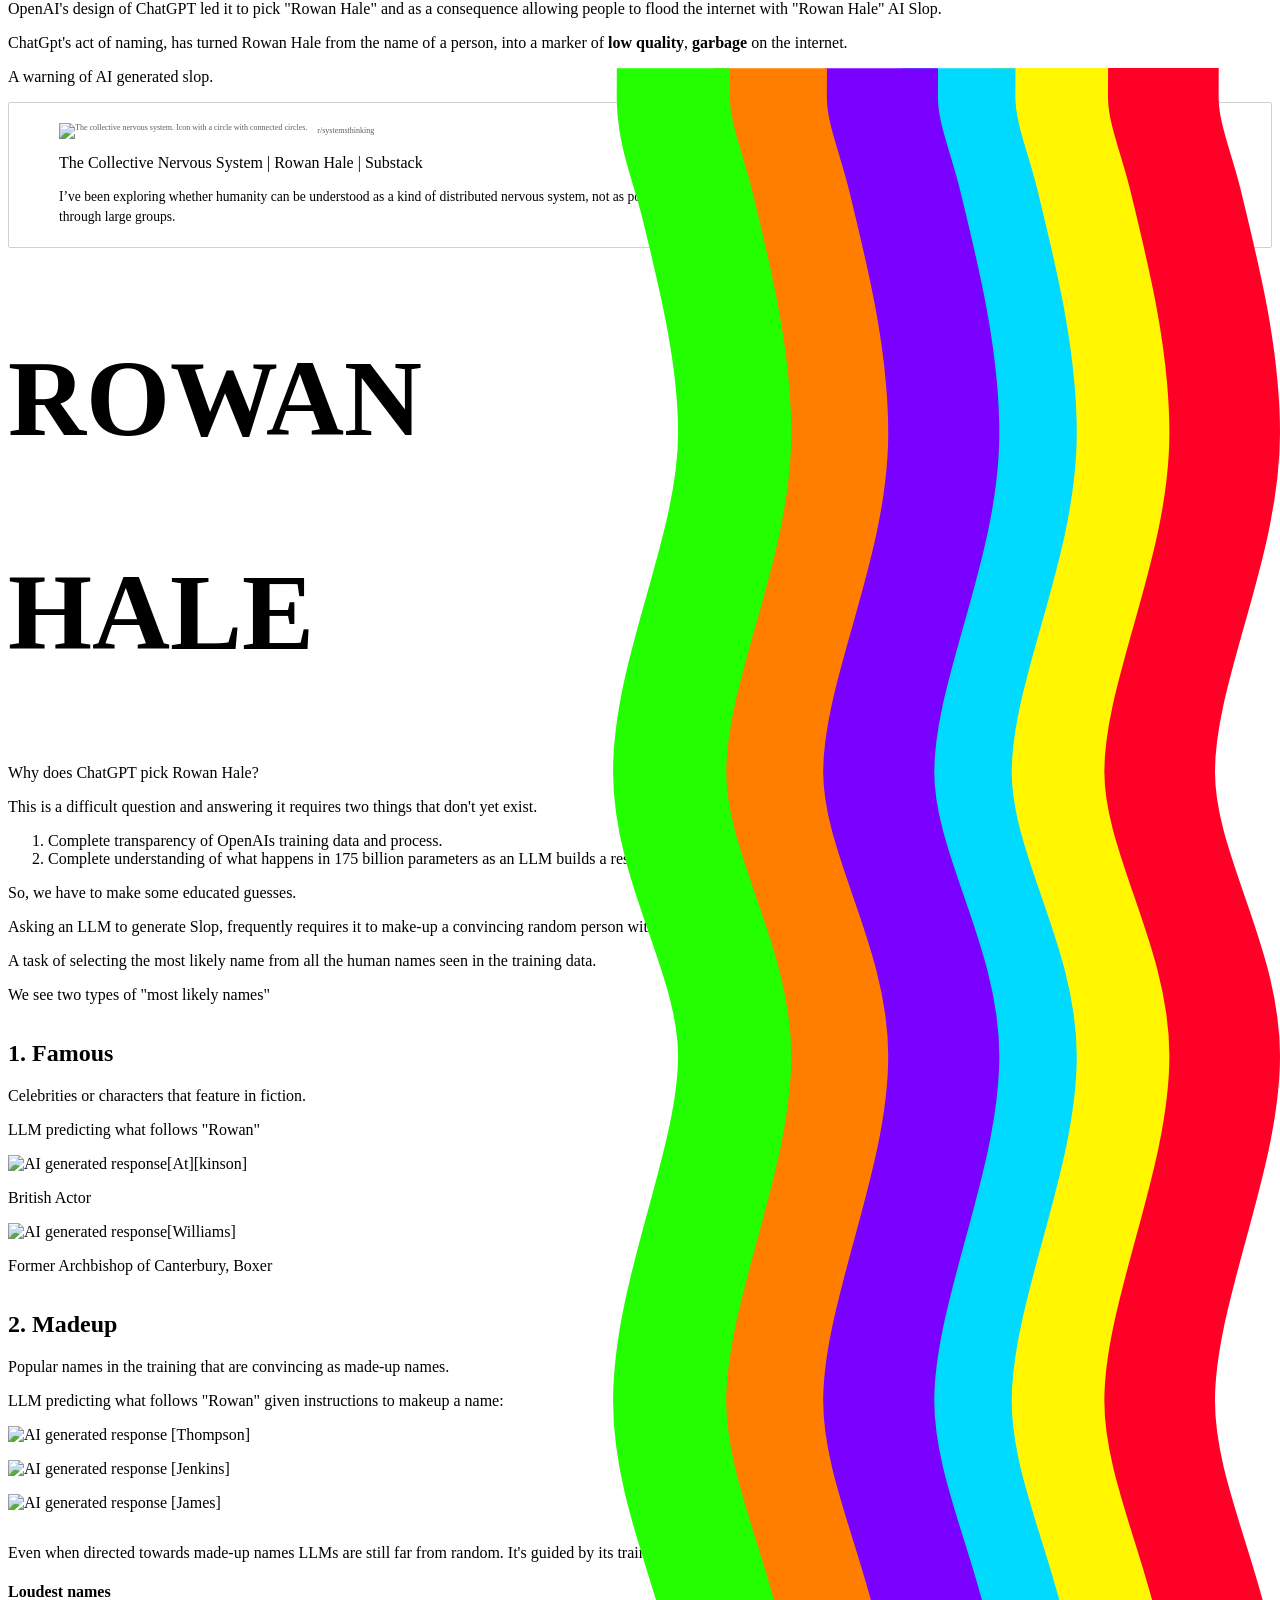
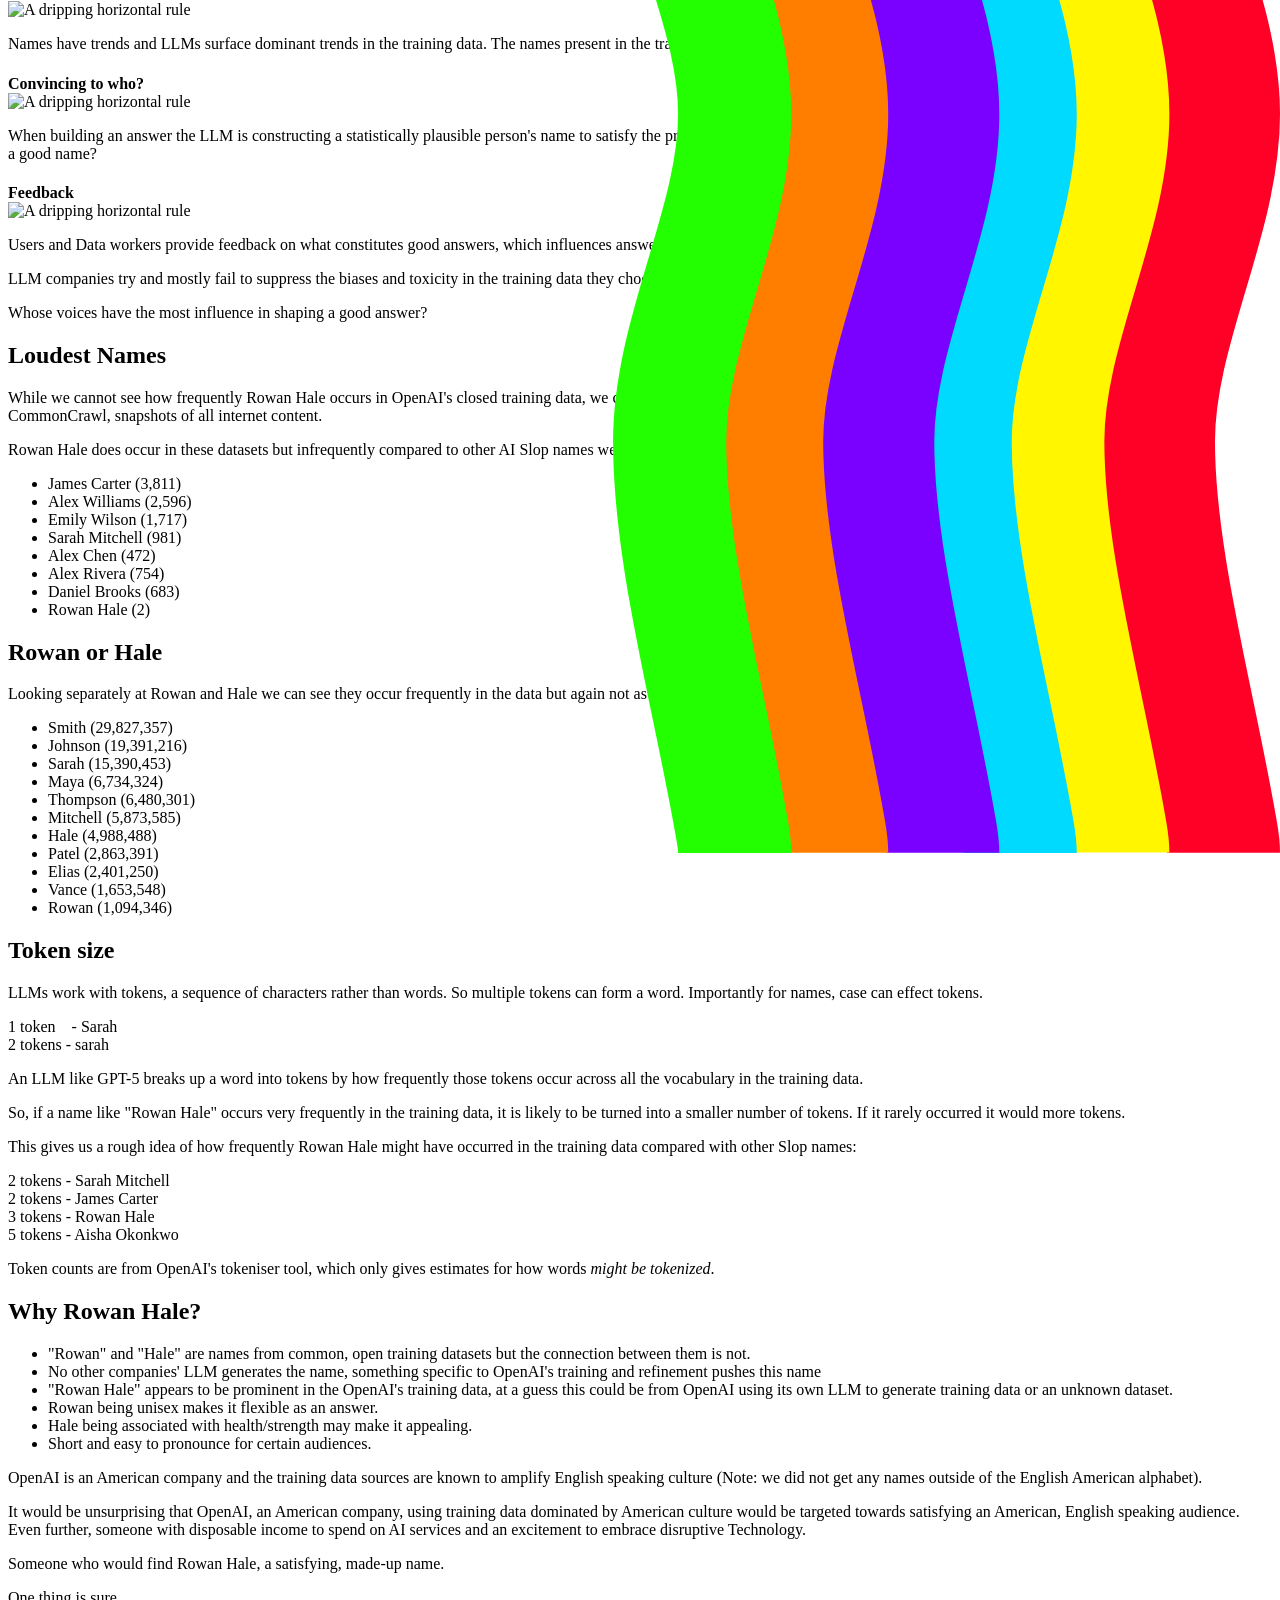
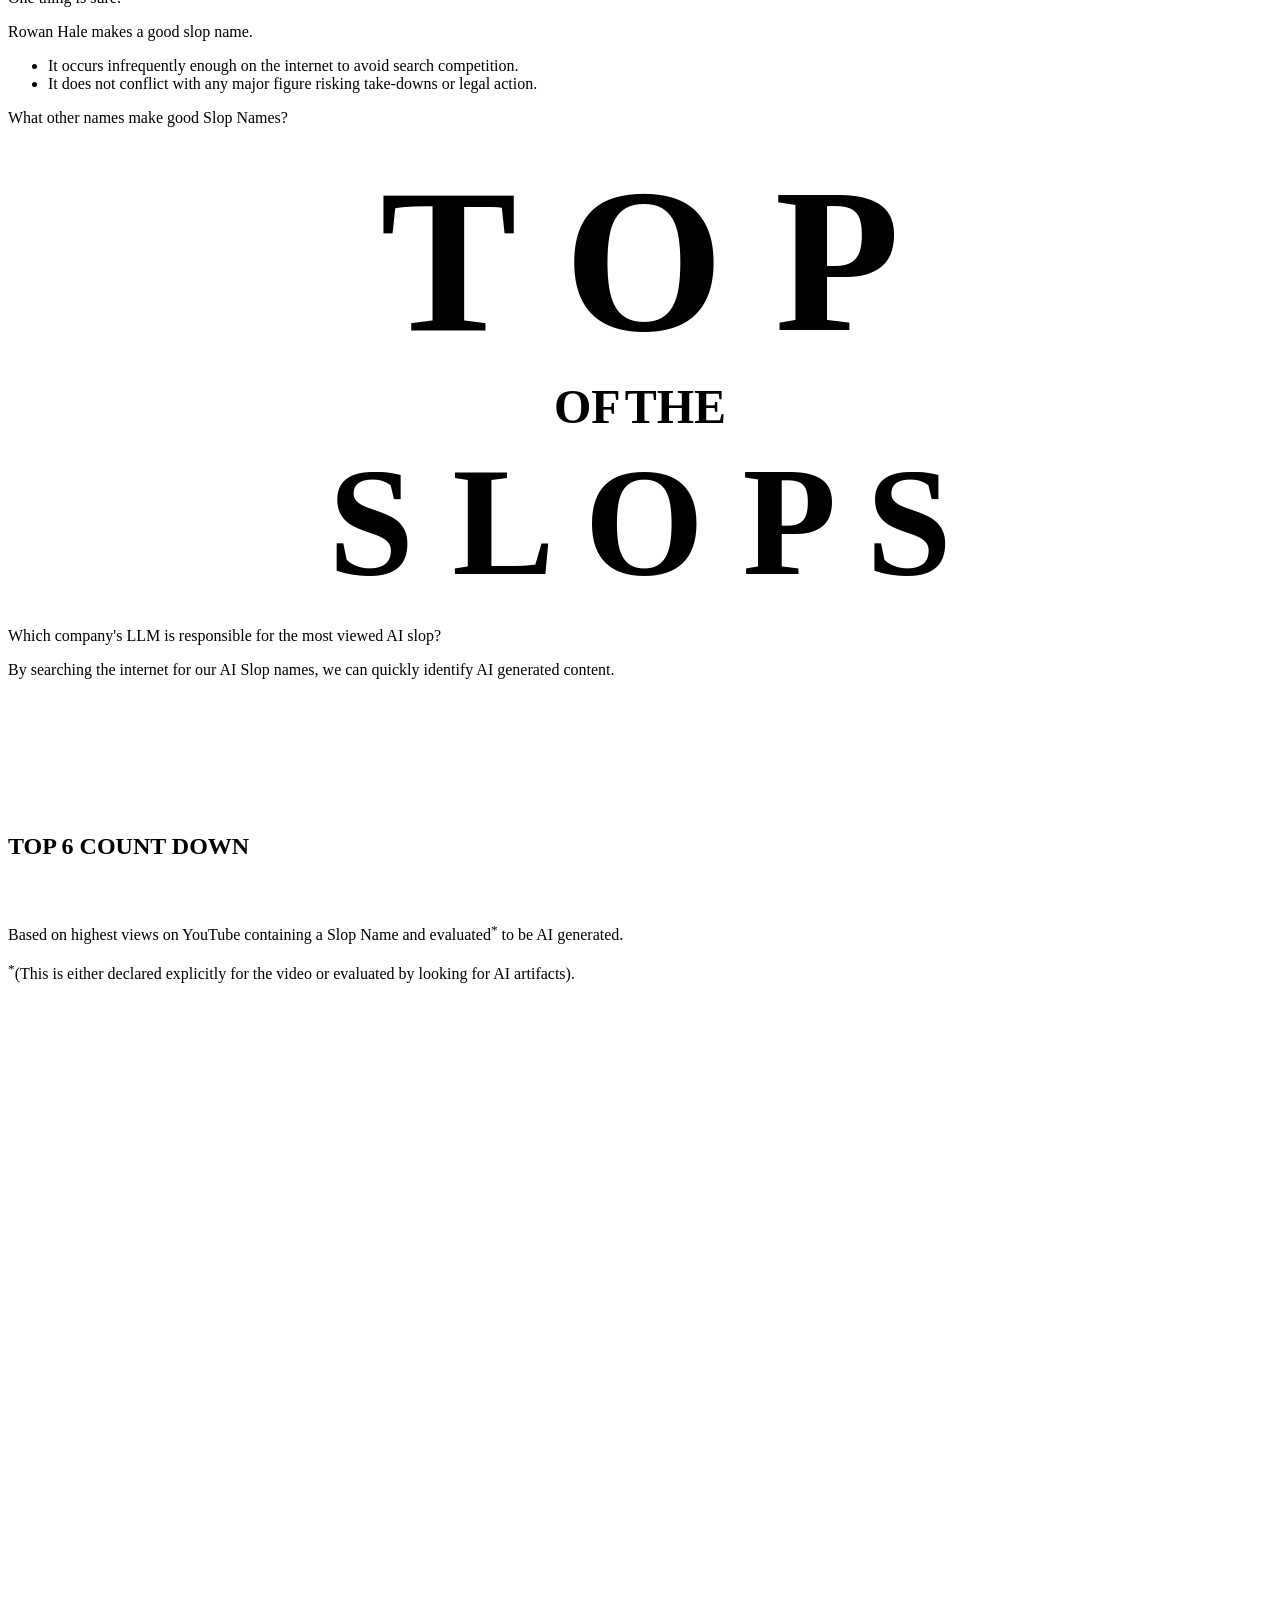
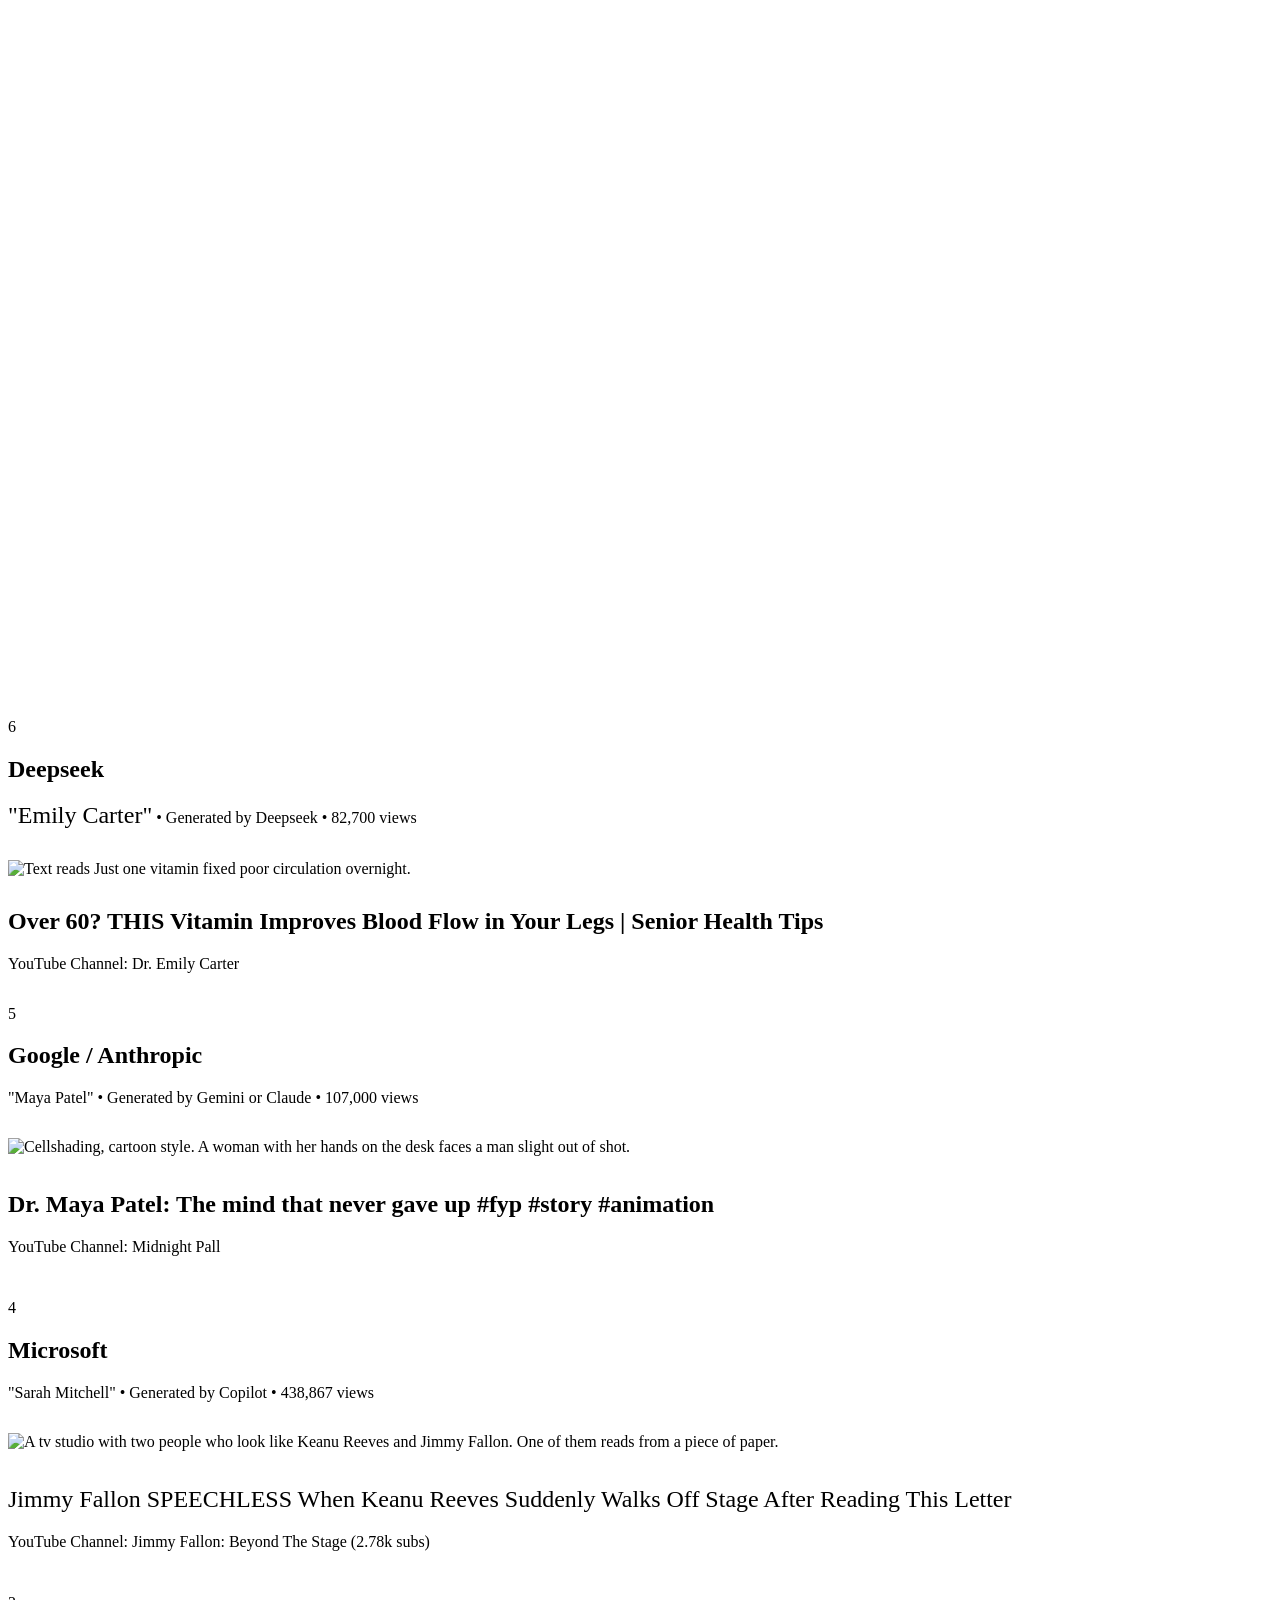
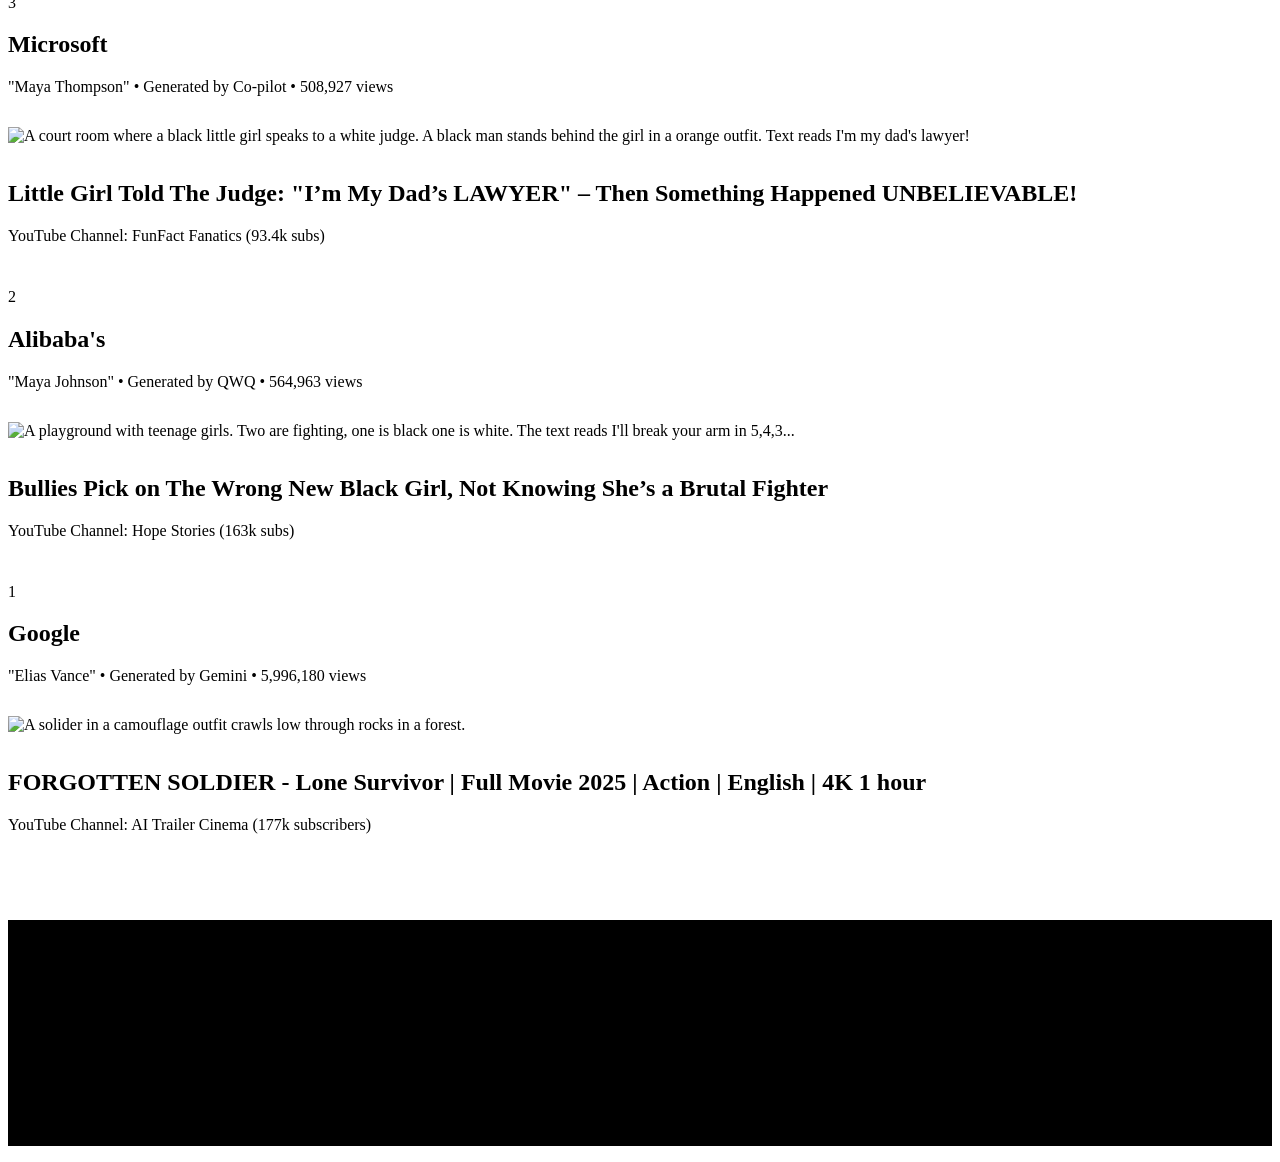
==== commit 6e5deafa: "needs width" ====
--- a/index.html
+++ b/index.html
@@ -1281,7 +1281,7 @@
         </div>
         <div class="transition"
           style="position: absolute; width: 100%; z-index: 0; text-align: center; left:0px; height: 265vh;">
-          <svg preserveAspectRatio="xMaxYMin meet" height="100%" viewBox="0 0 736.706 2634.5154" version="1.1" xml:space="preserve"
+          <svg preserveAspectRatio="xMaxYMin meet" width="100%" height="100%" viewBox="0 0 736.706 2634.5154" version="1.1" xml:space="preserve"
             style="clip-rule:evenodd;fill-rule:evenodd;stroke-linejoin:round;stroke-miterlimit:1.5" id="svg6">
             <defs id="defs6" />
             <path class="slop-rainbow"
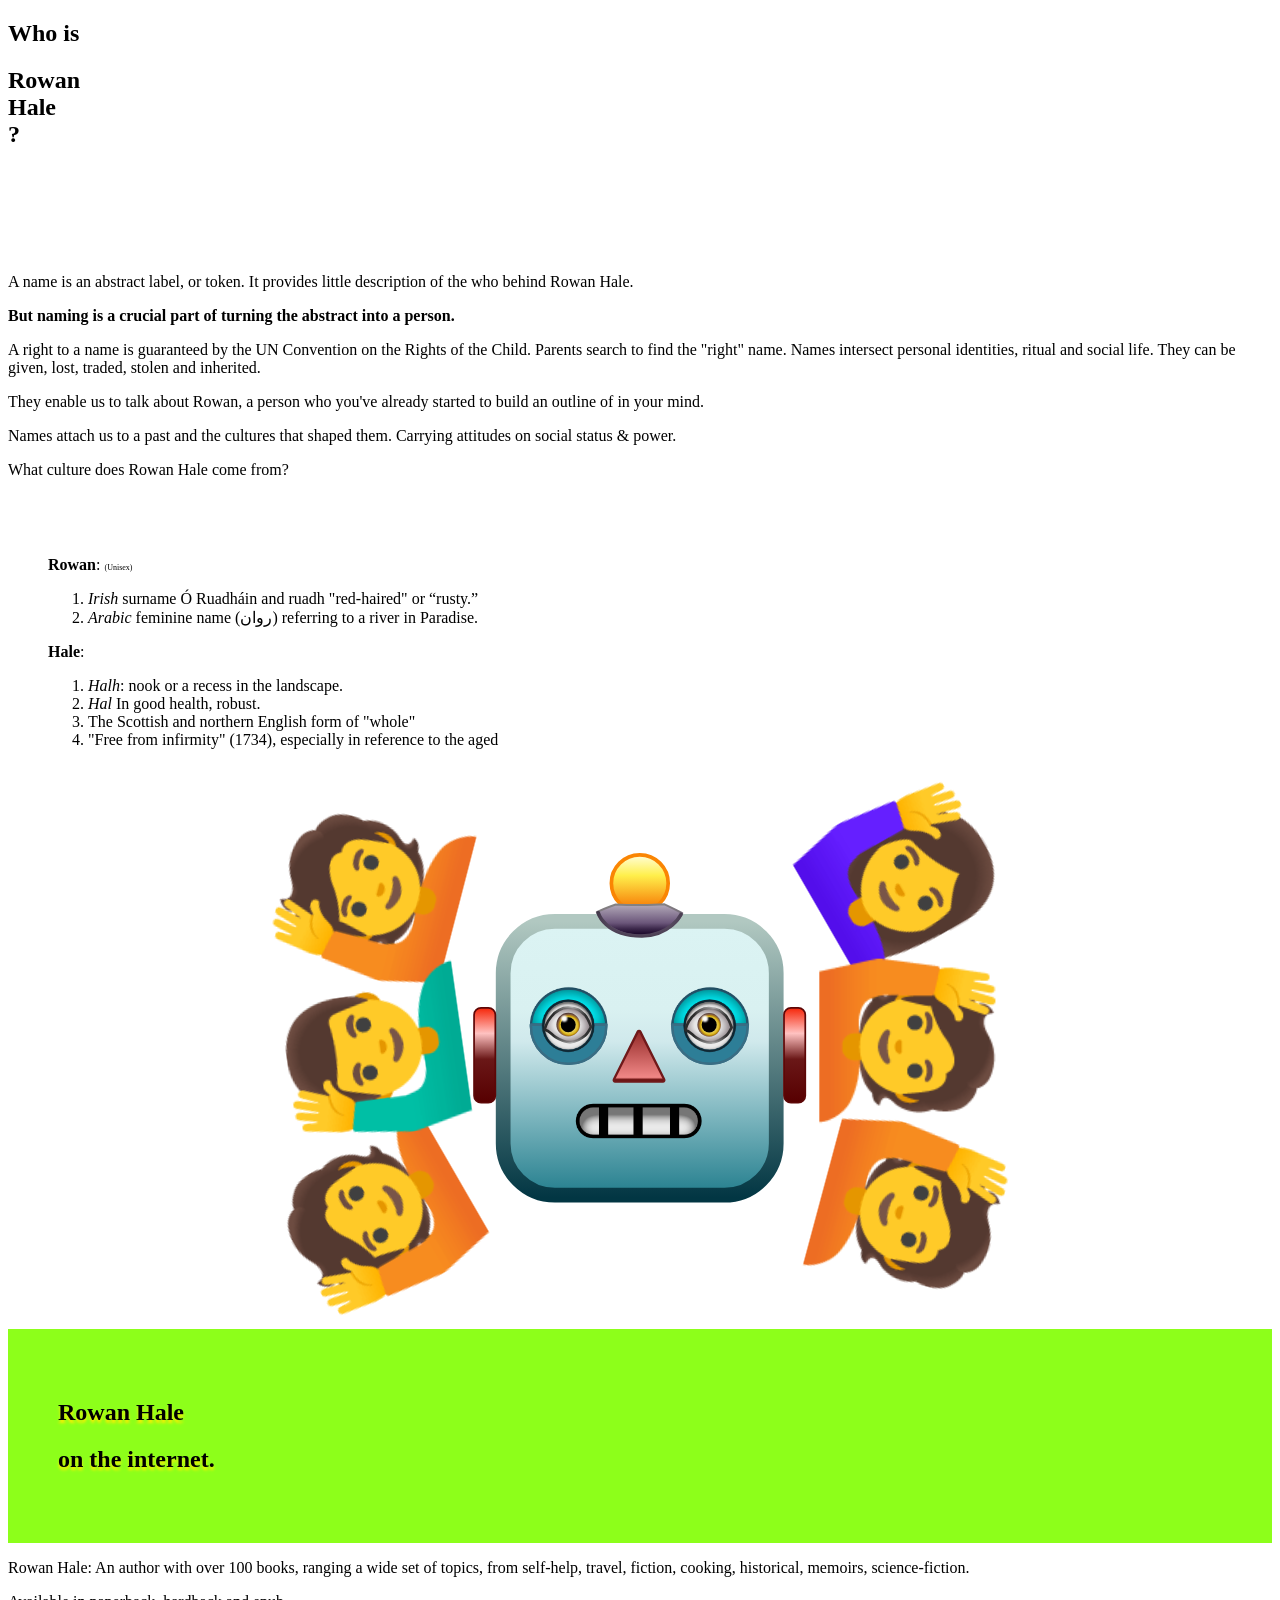
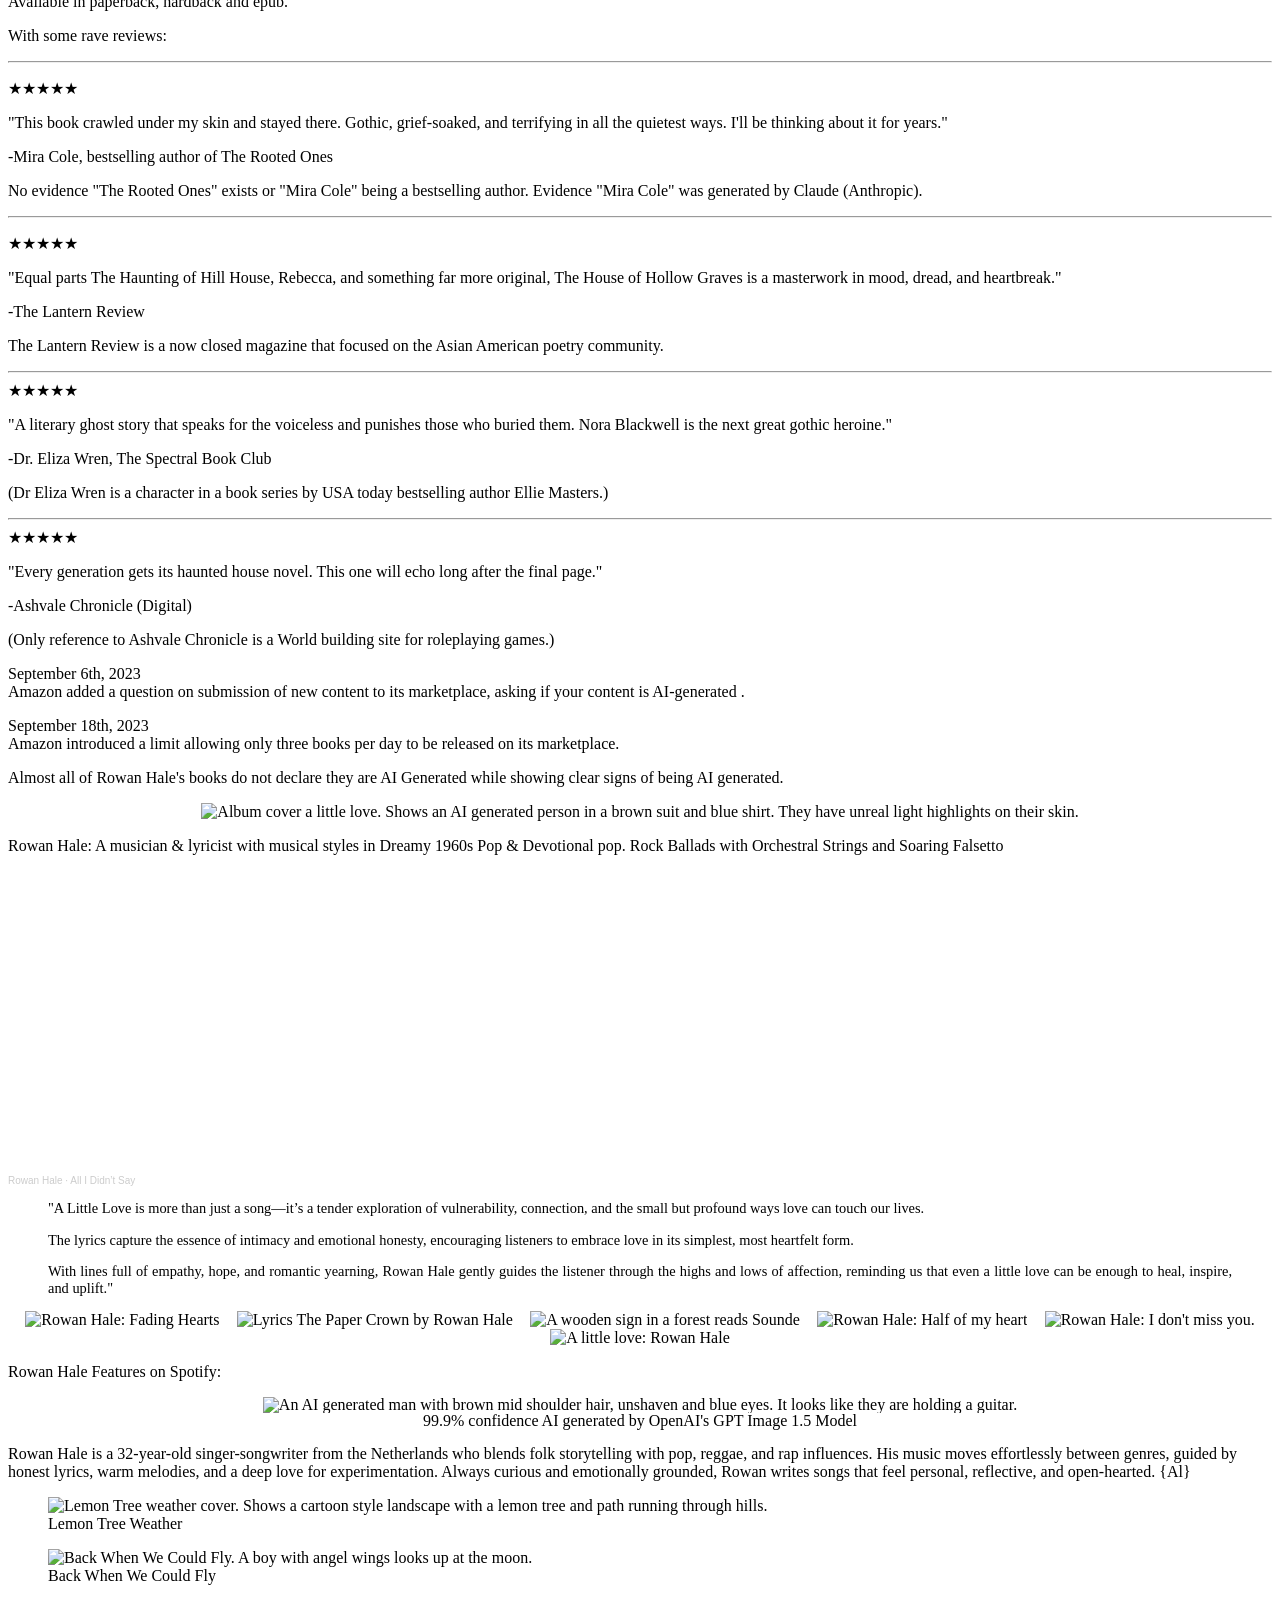
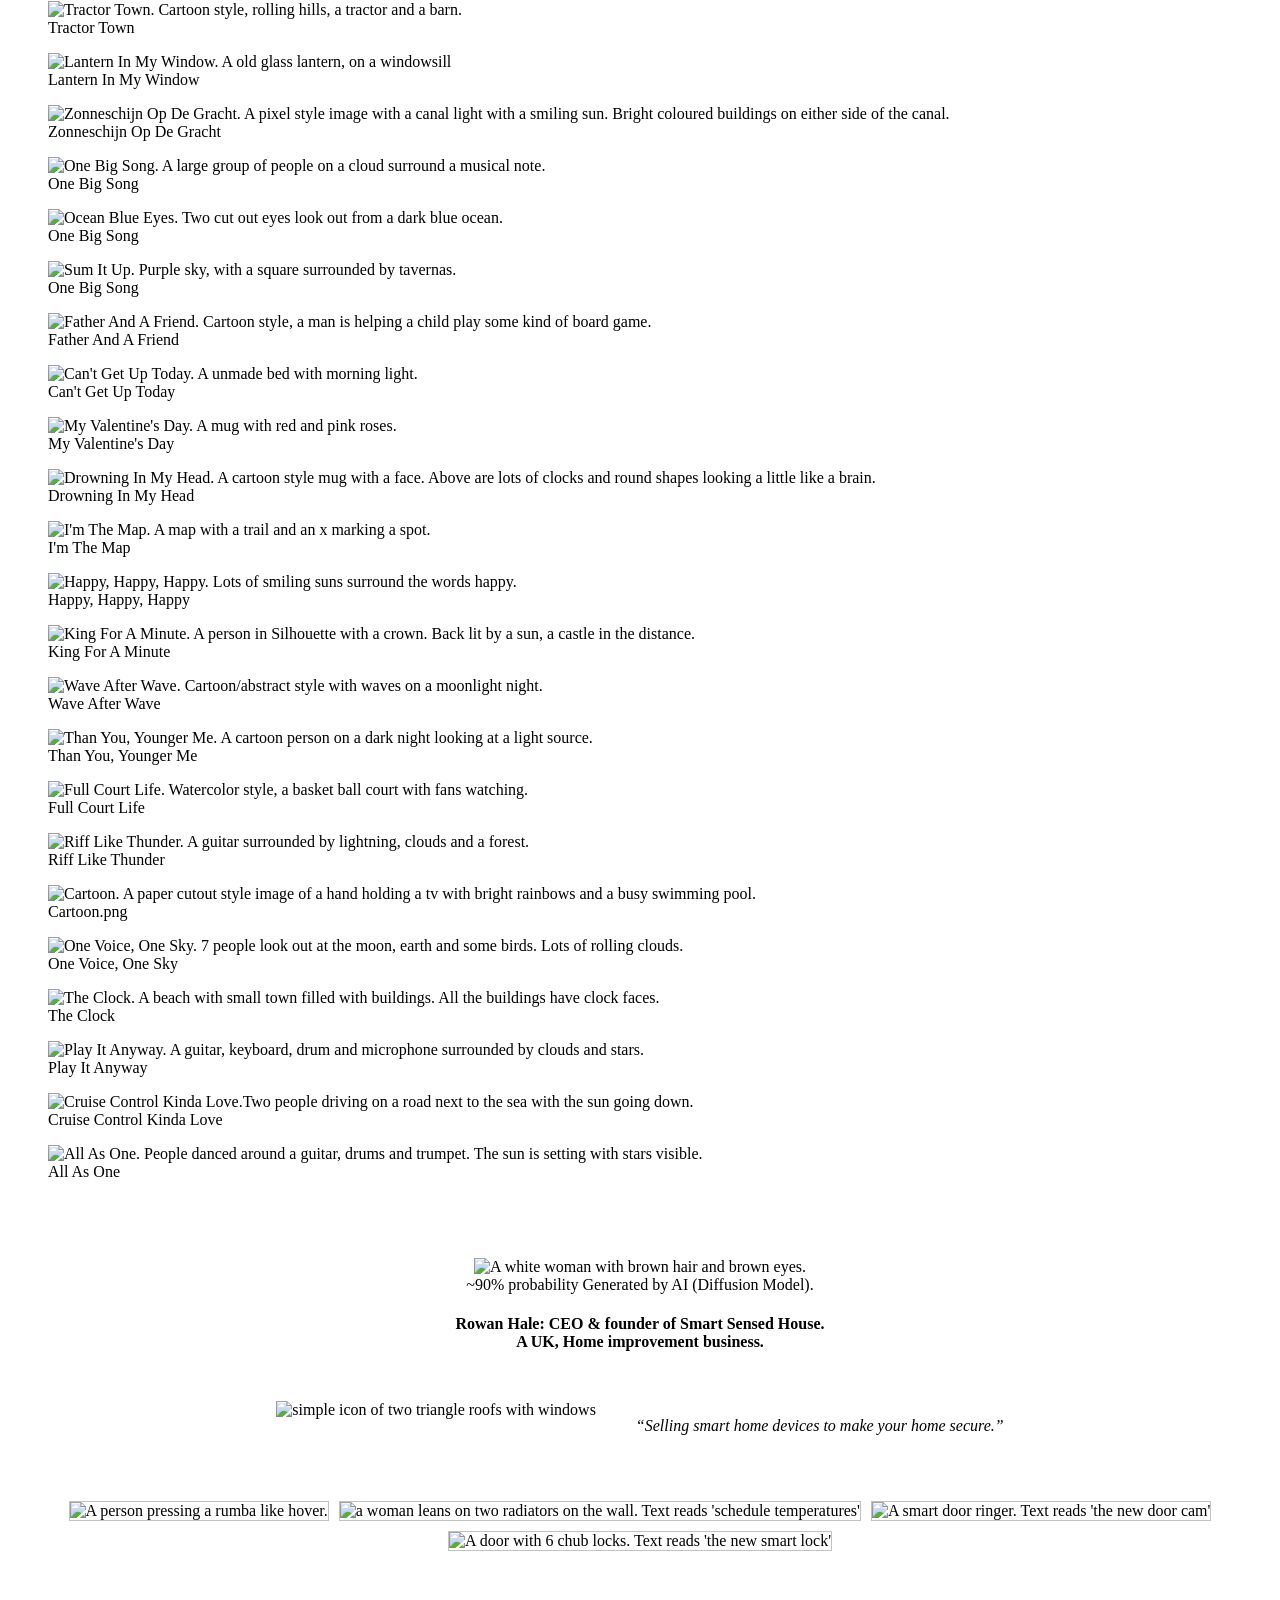
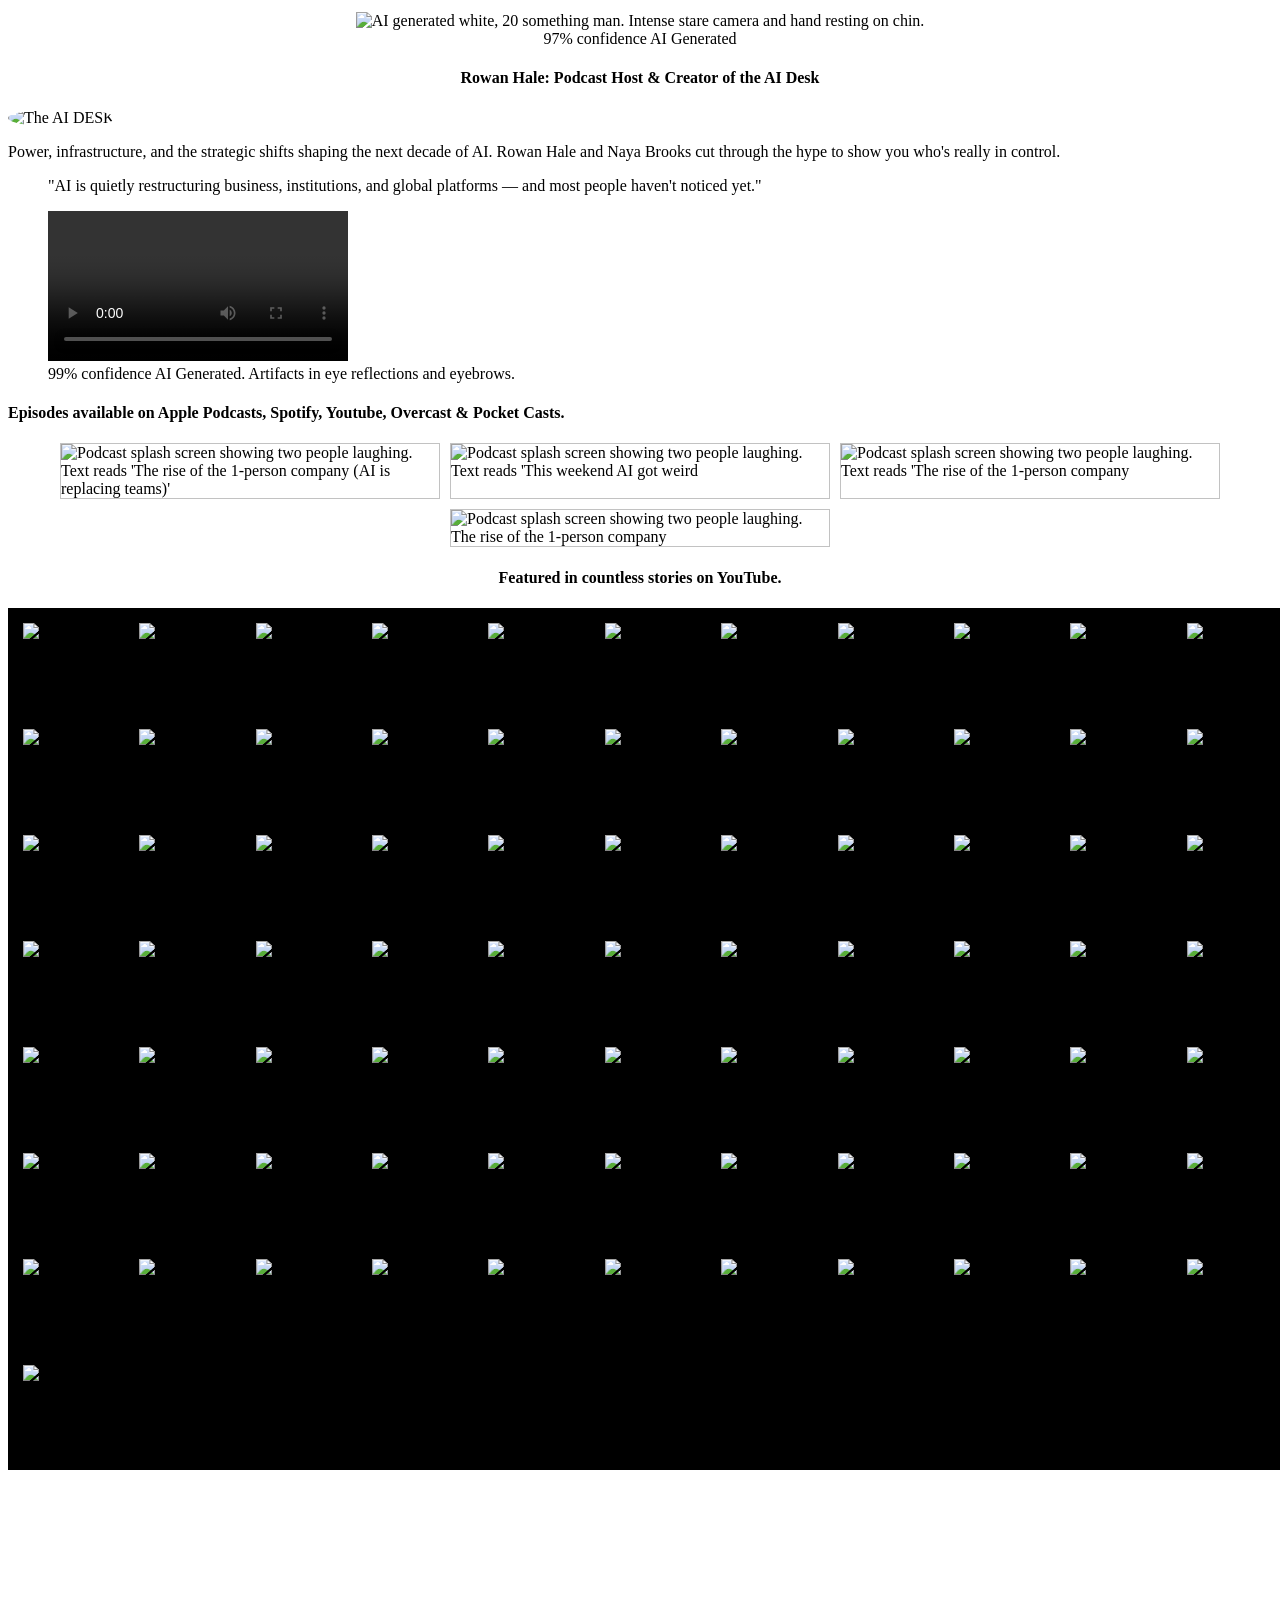
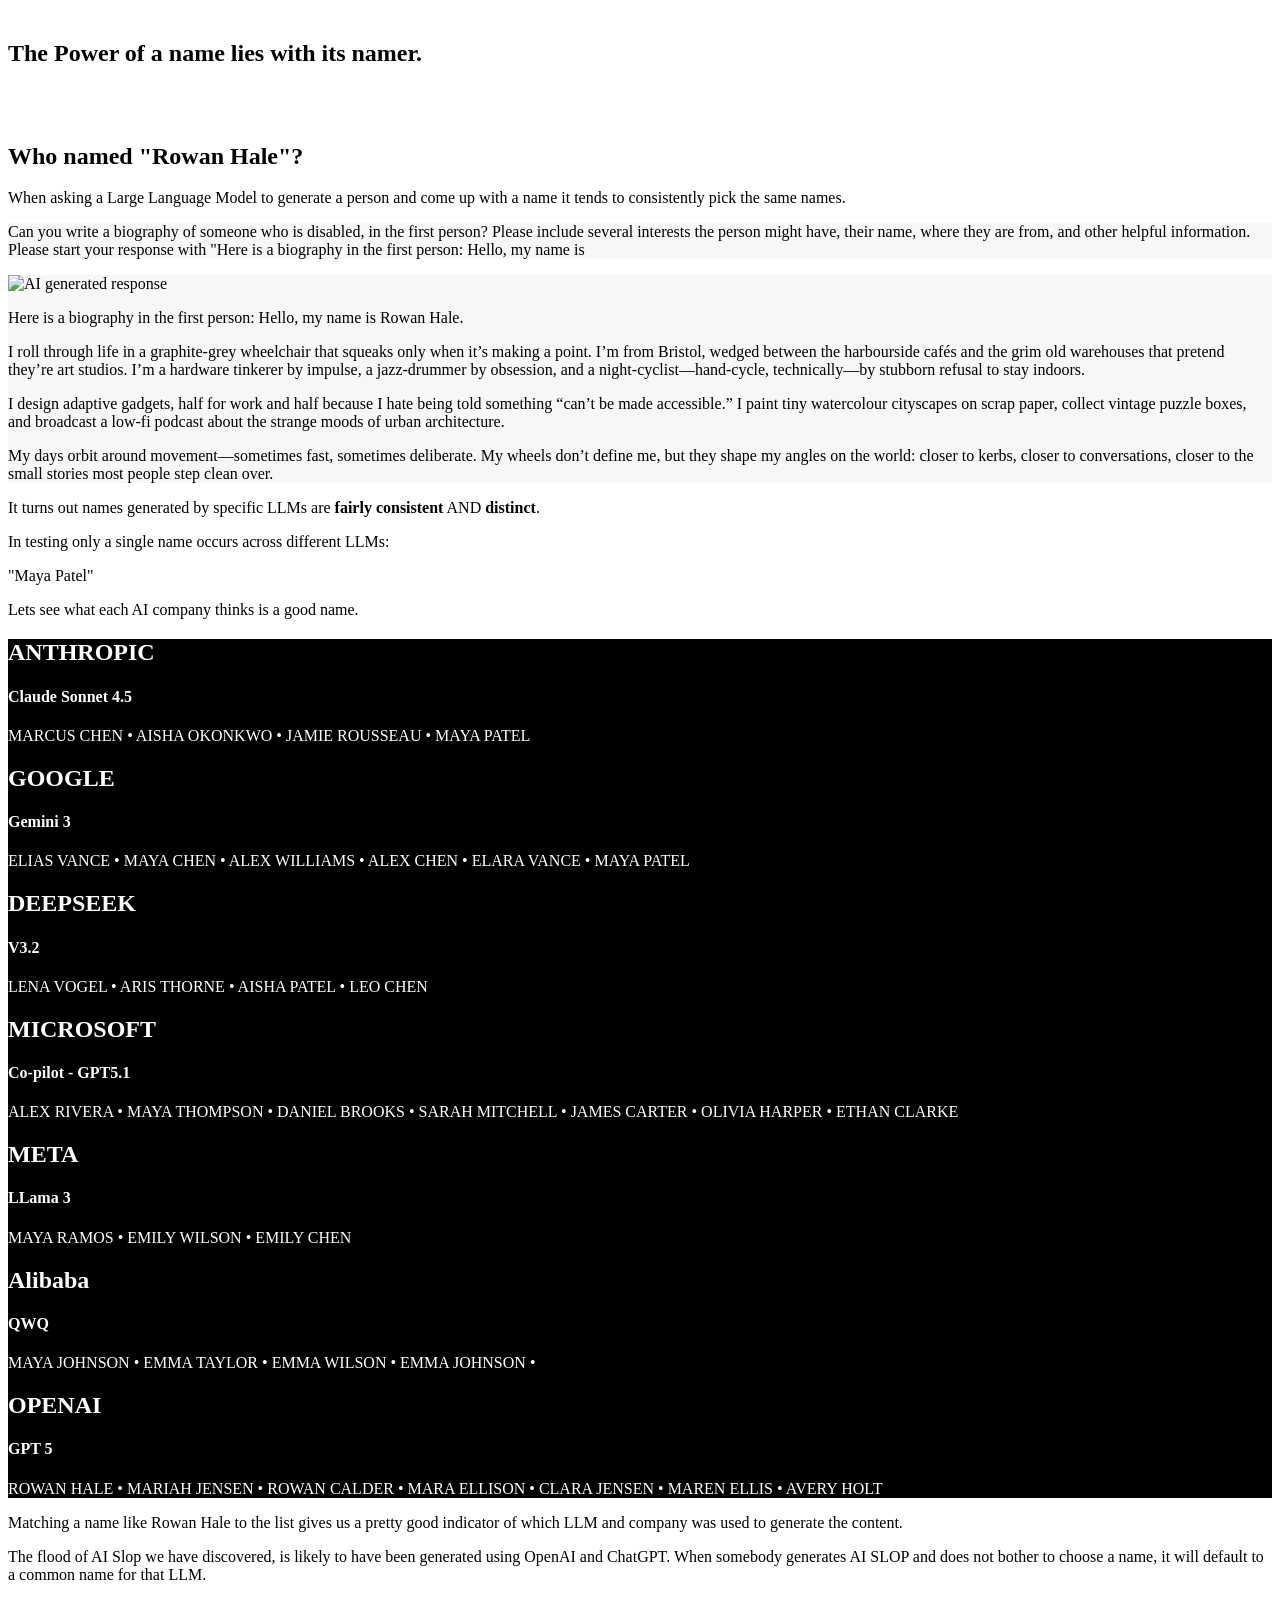
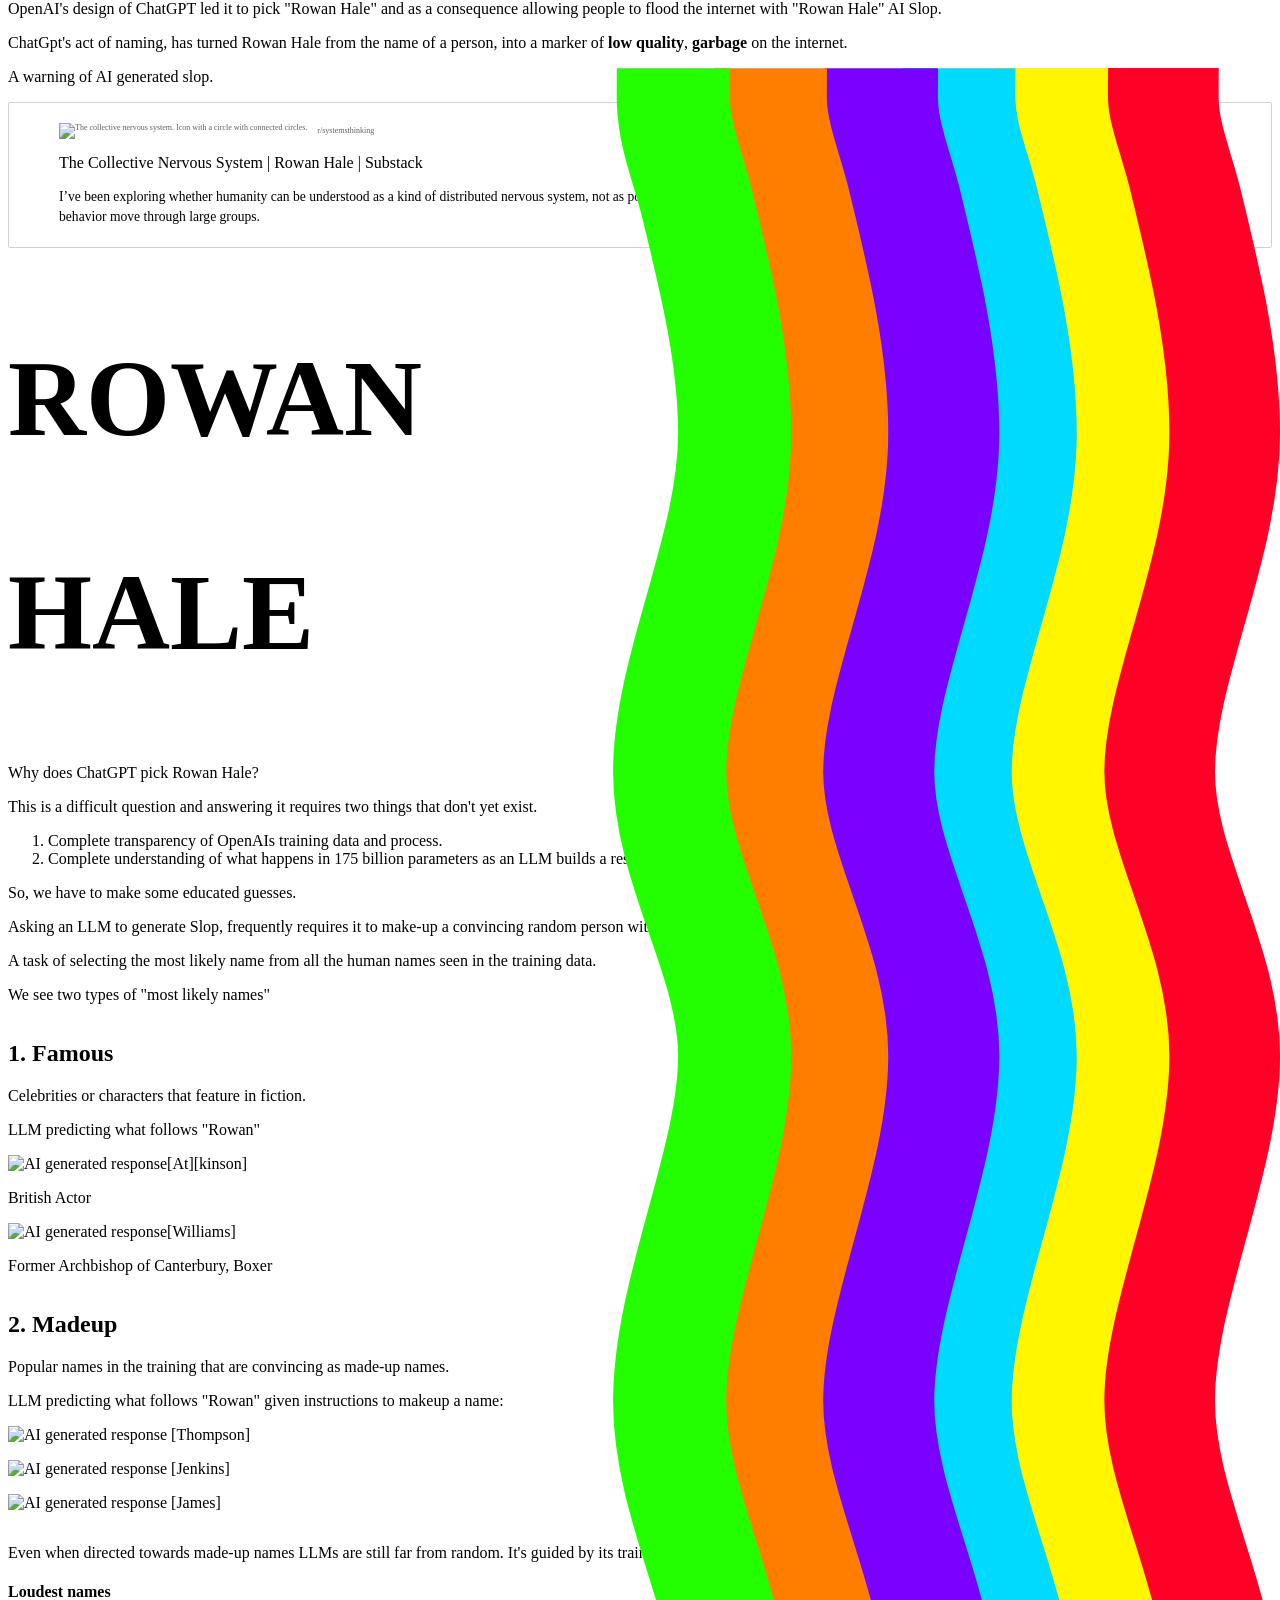
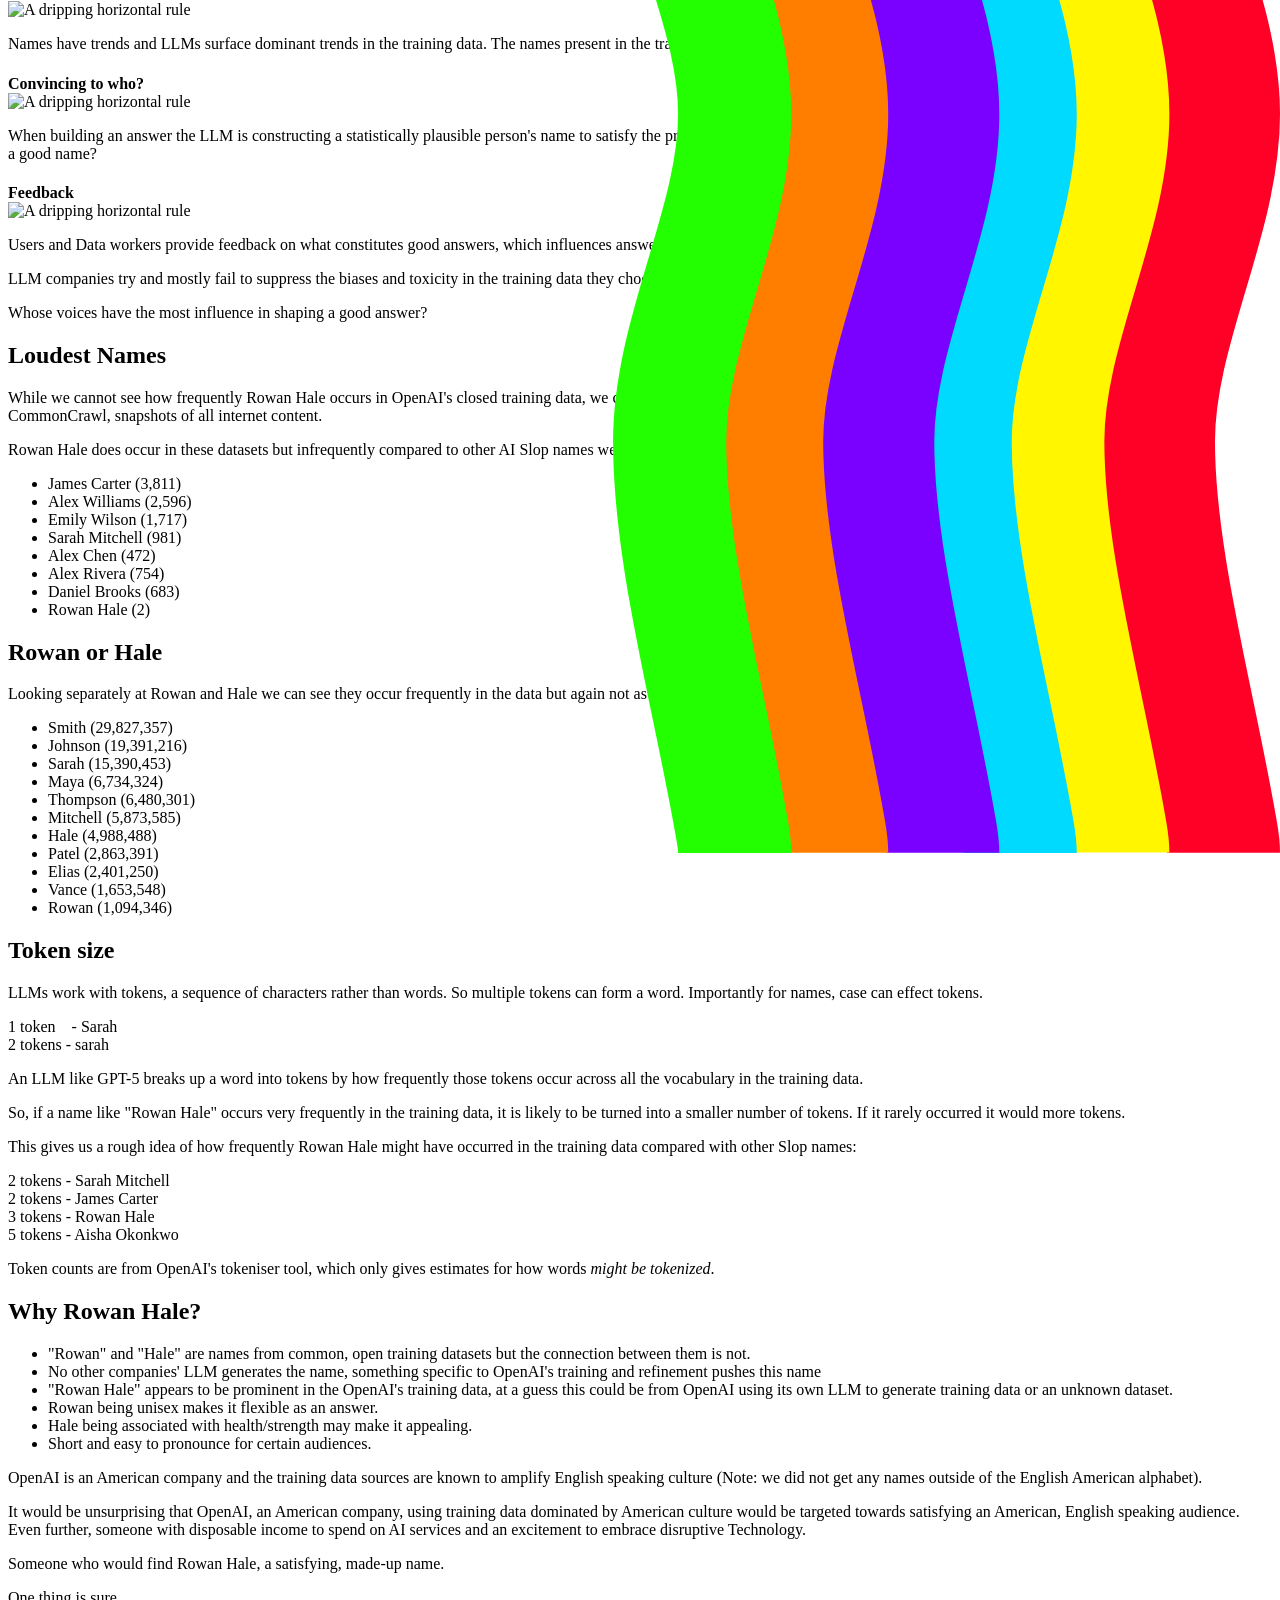
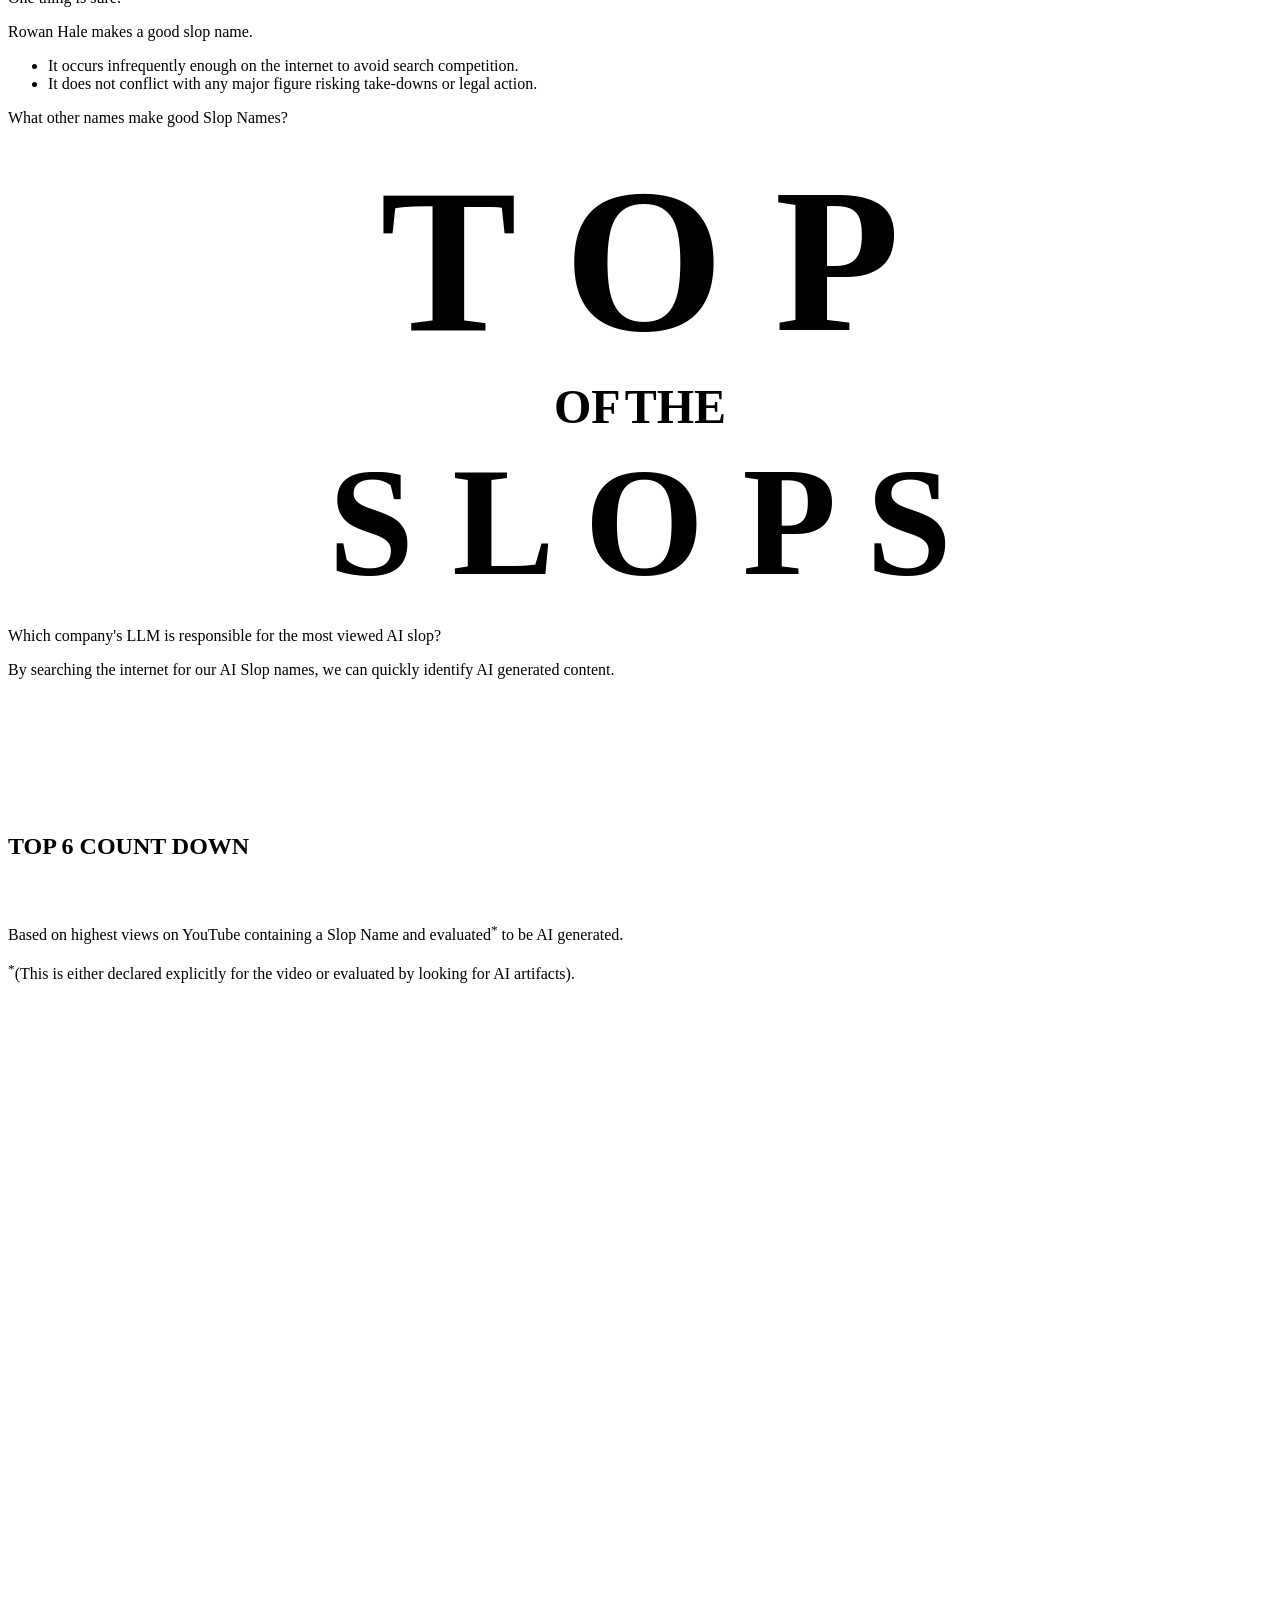
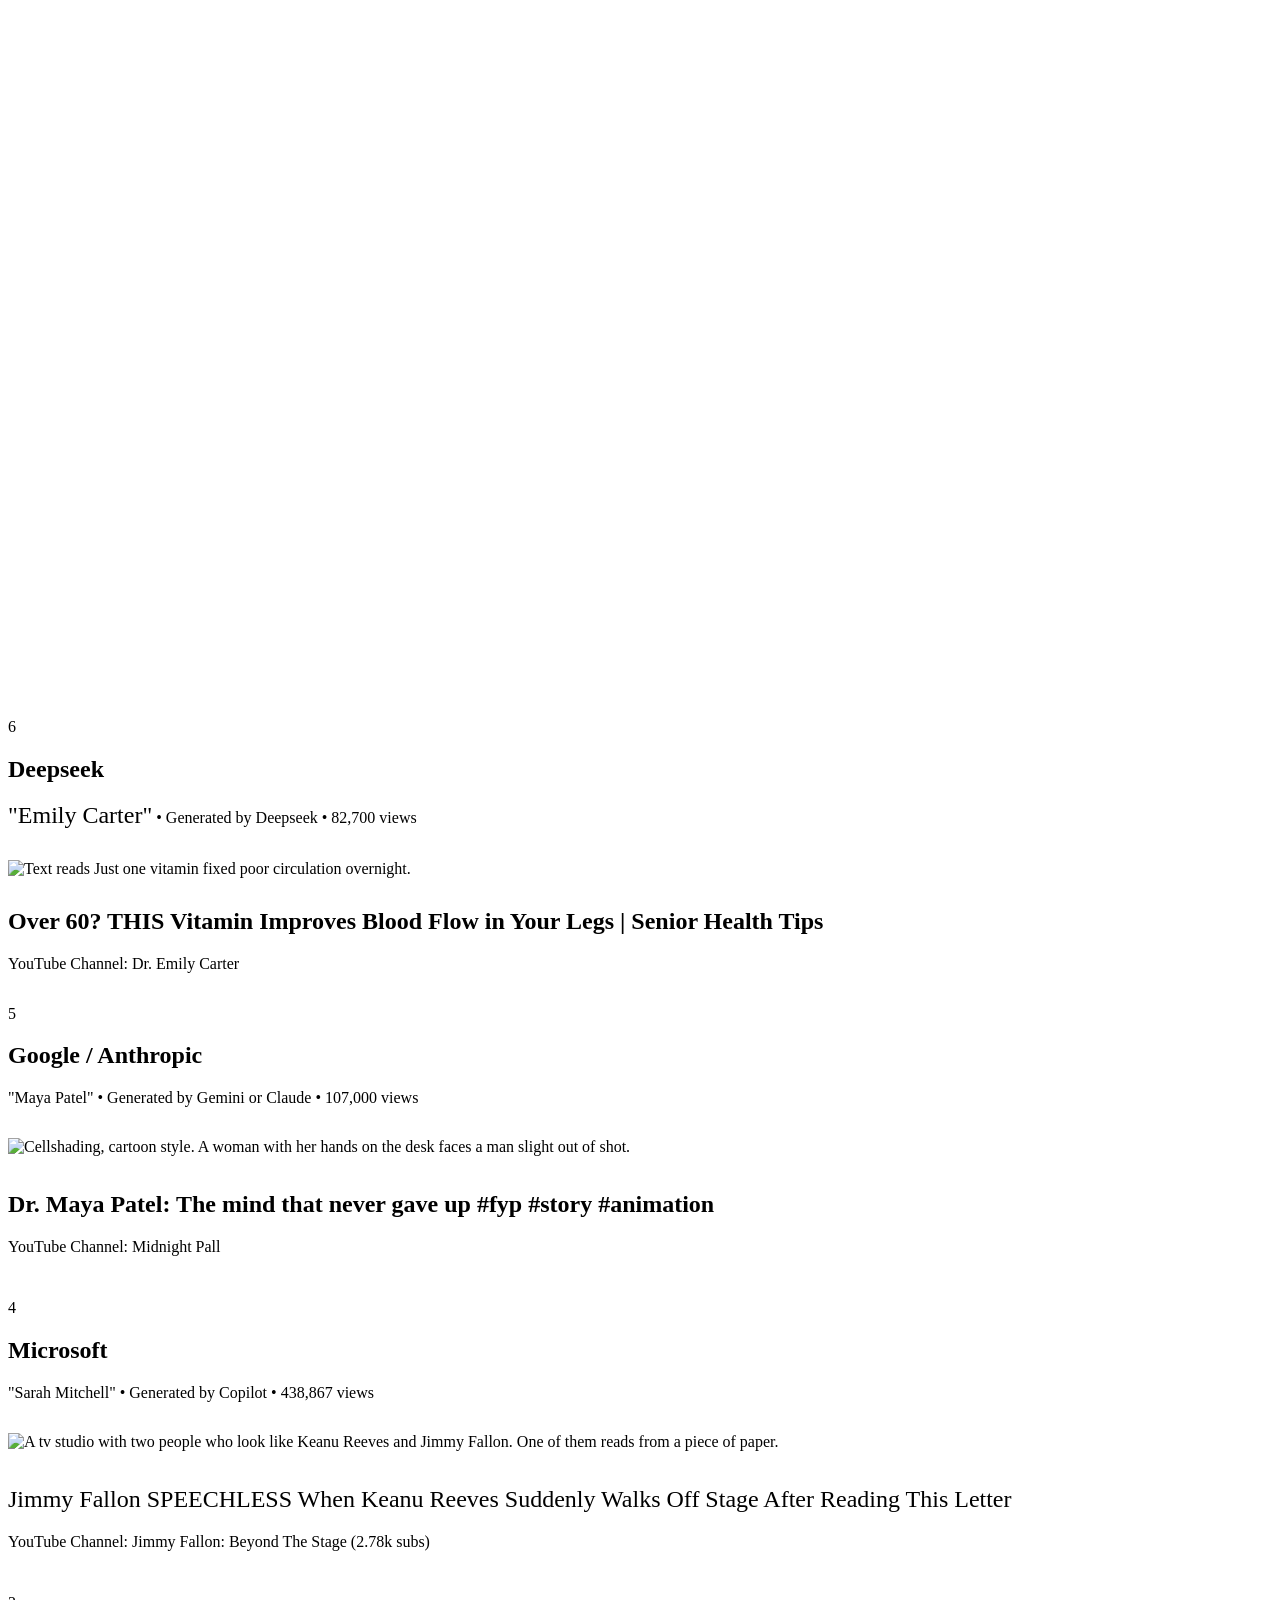
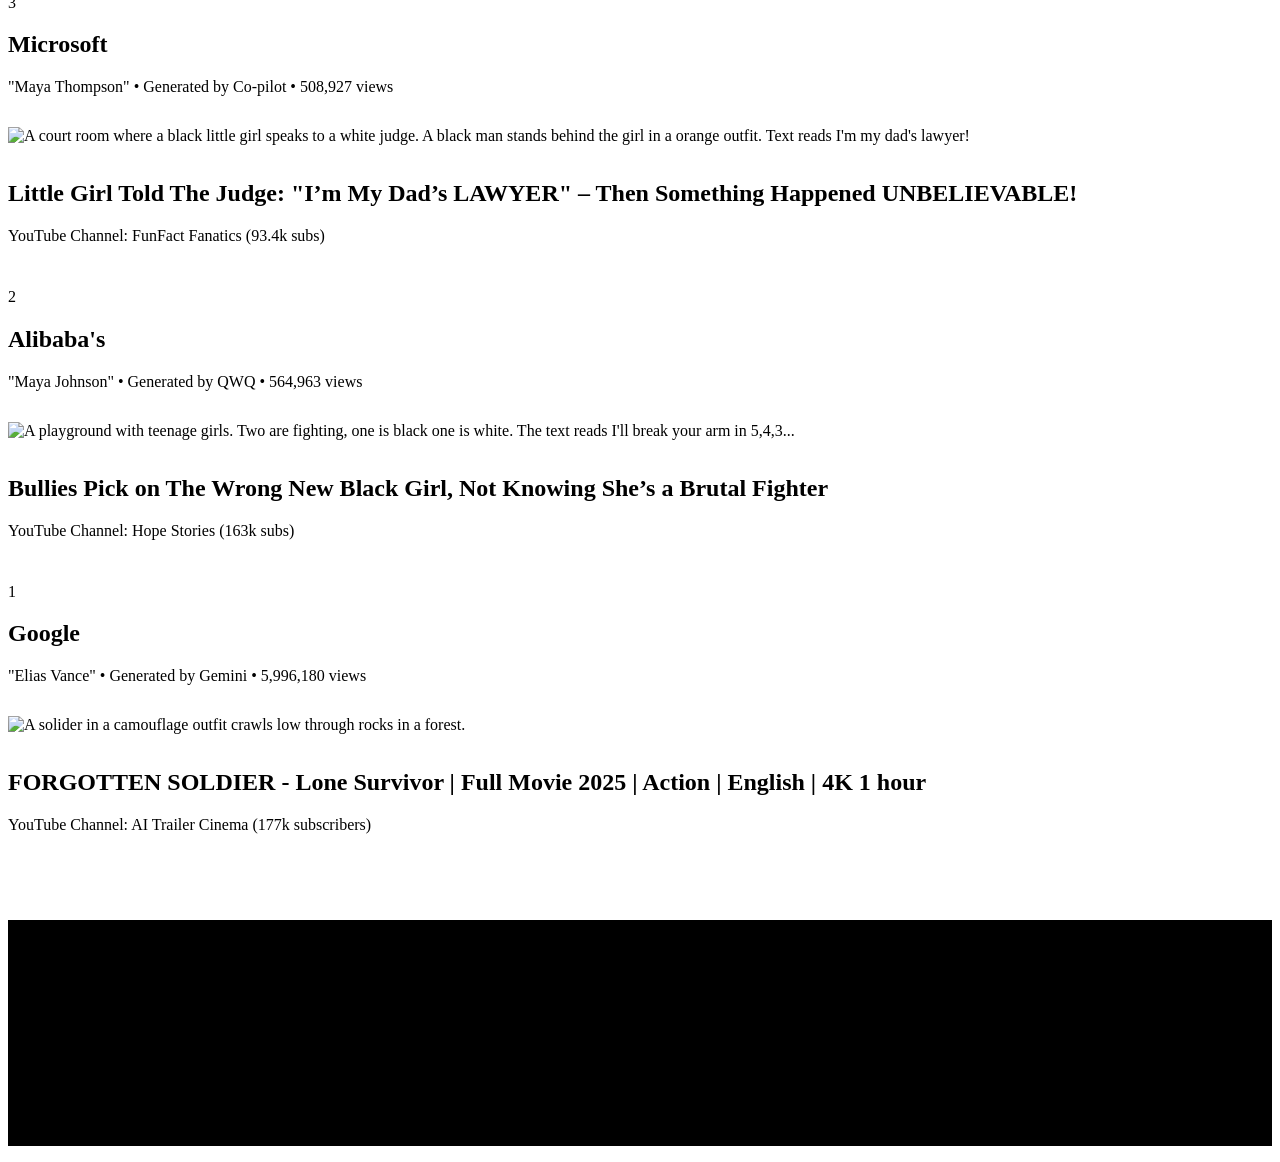
==== commit f8def759: "typo" ====
--- a/index.html
+++ b/index.html
@@ -1330,7 +1330,7 @@
                   can be understood as a kind of distributed nervous system, not as poetry, but as a functional model
                   for how information, stress, and behavior move through large groups.</span>
               </div>
-              <div><img src="/imgs/collective-nervous-system.png" alt="The collective nervous system logo"> </div>
+              <div><img src="/name-pollution/imgs/collective-nervous-system.png" alt="The collective nervous system logo"> </div>
             </div>
           </div>
         </div>
